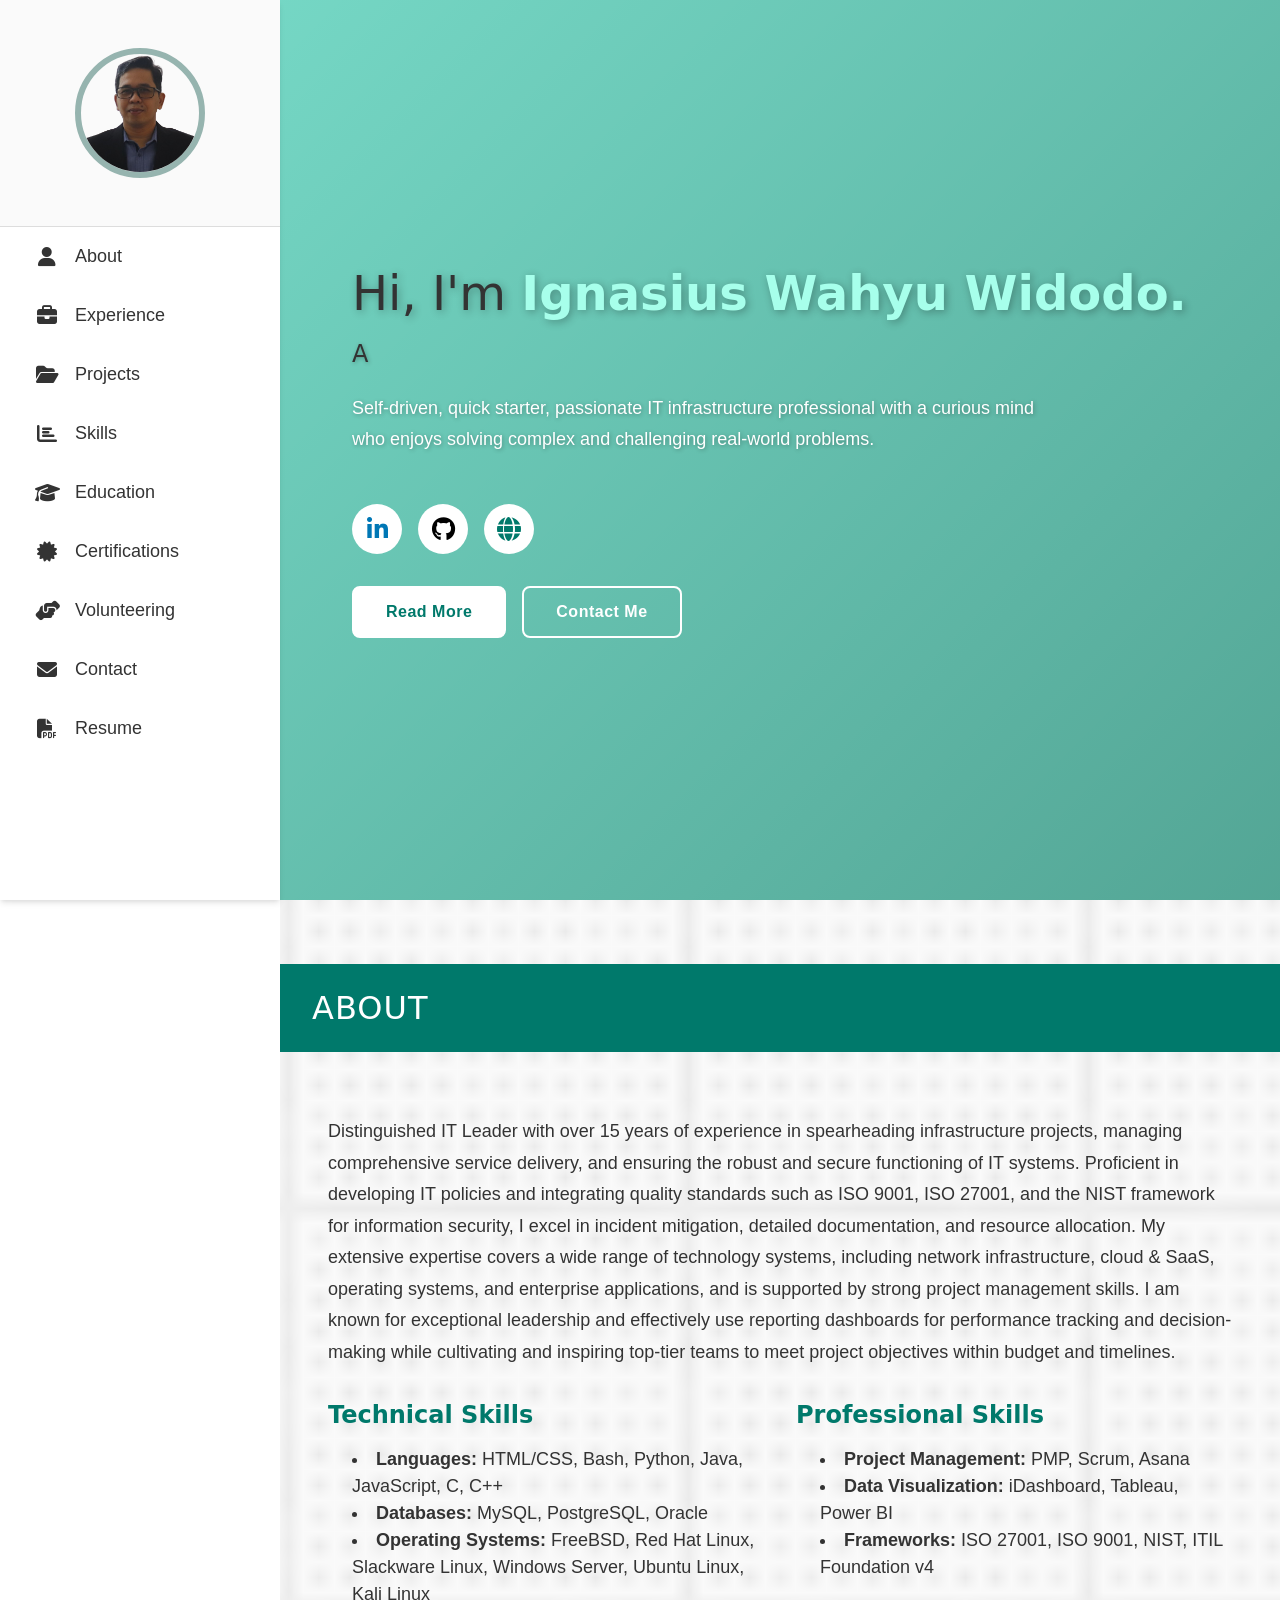
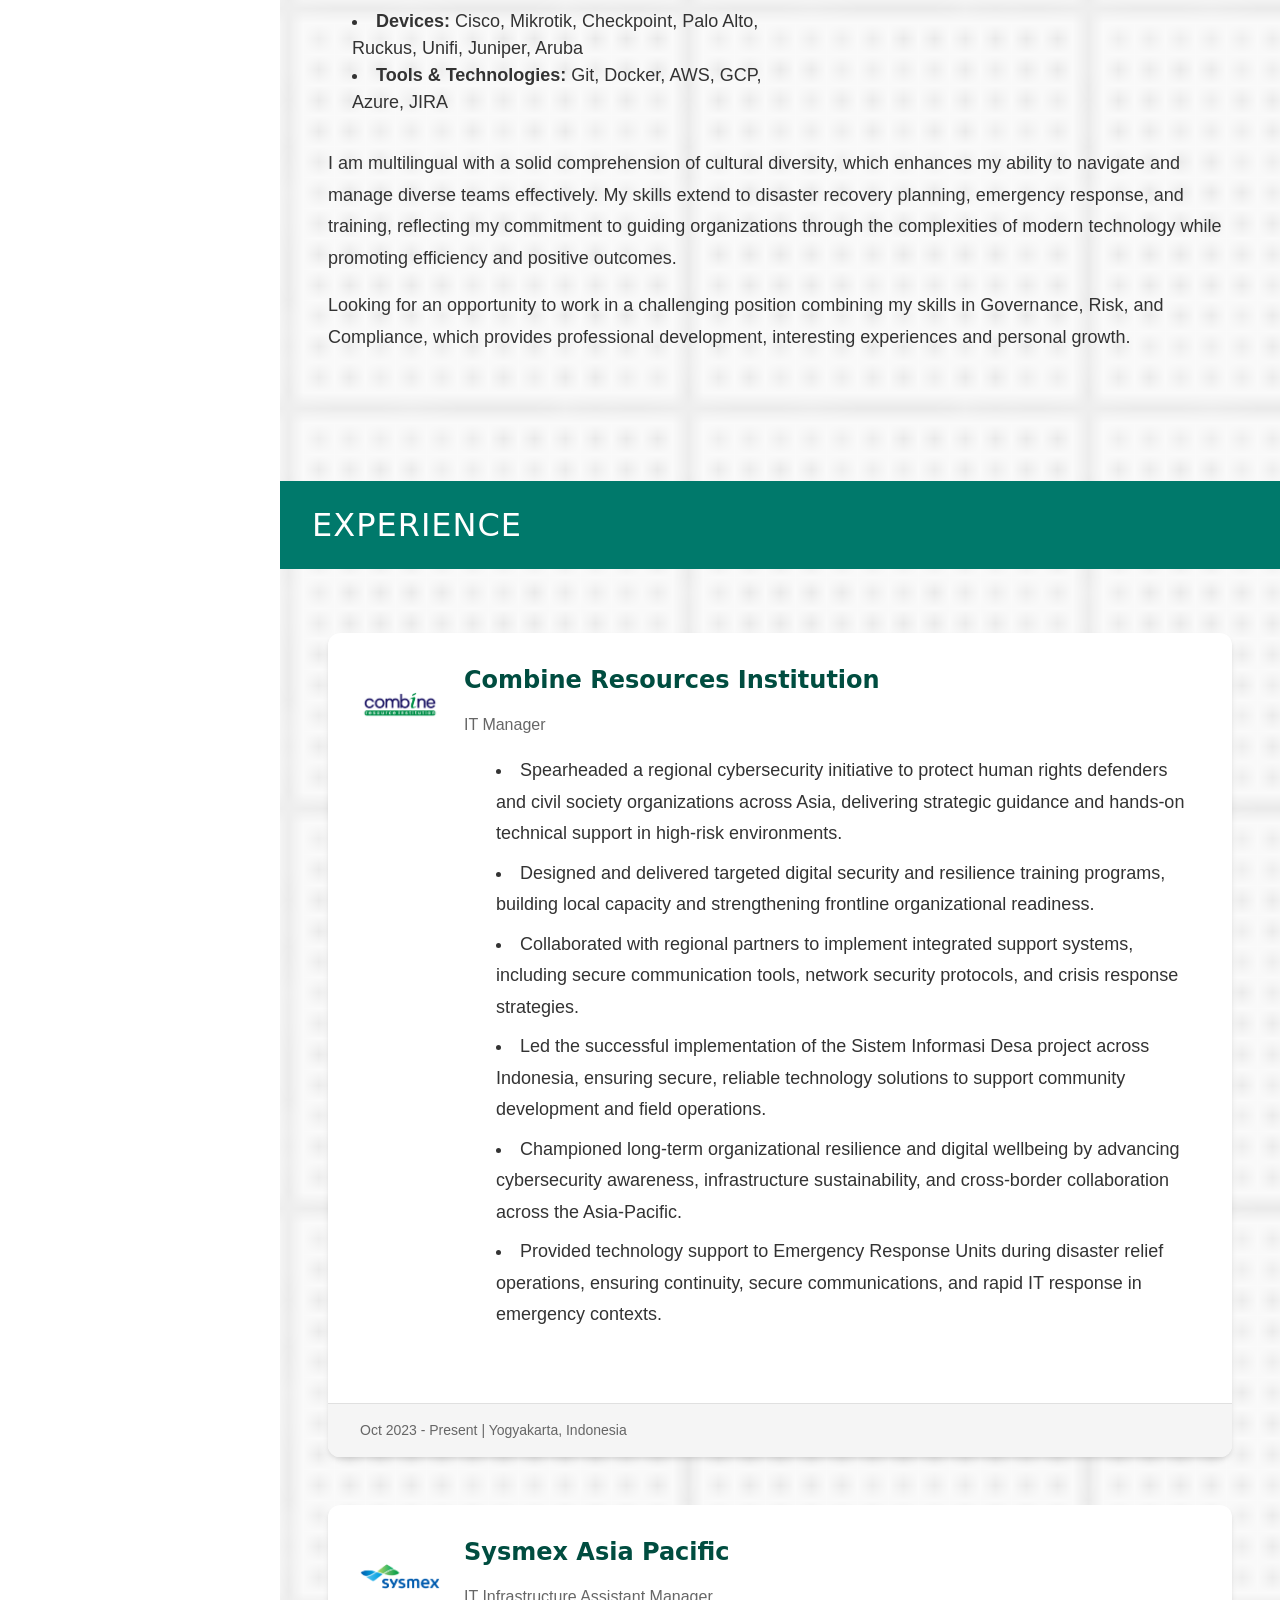
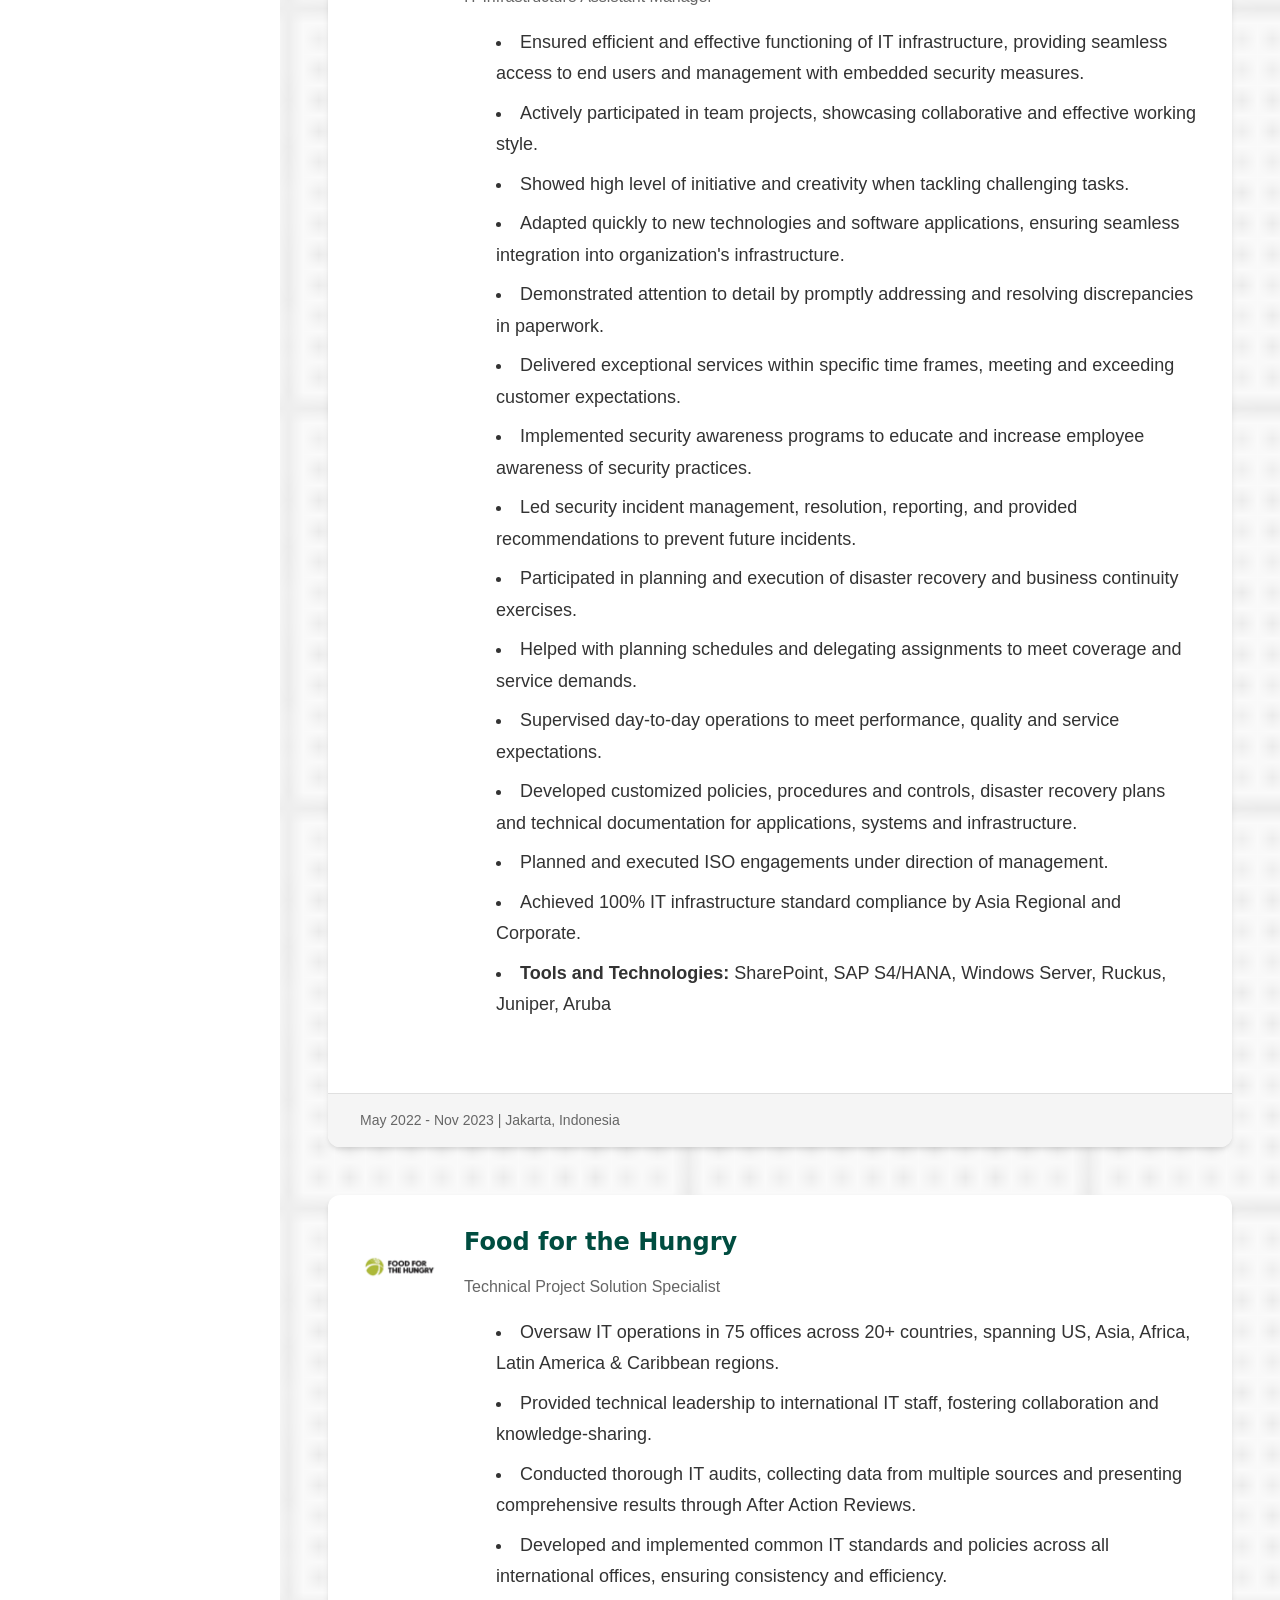
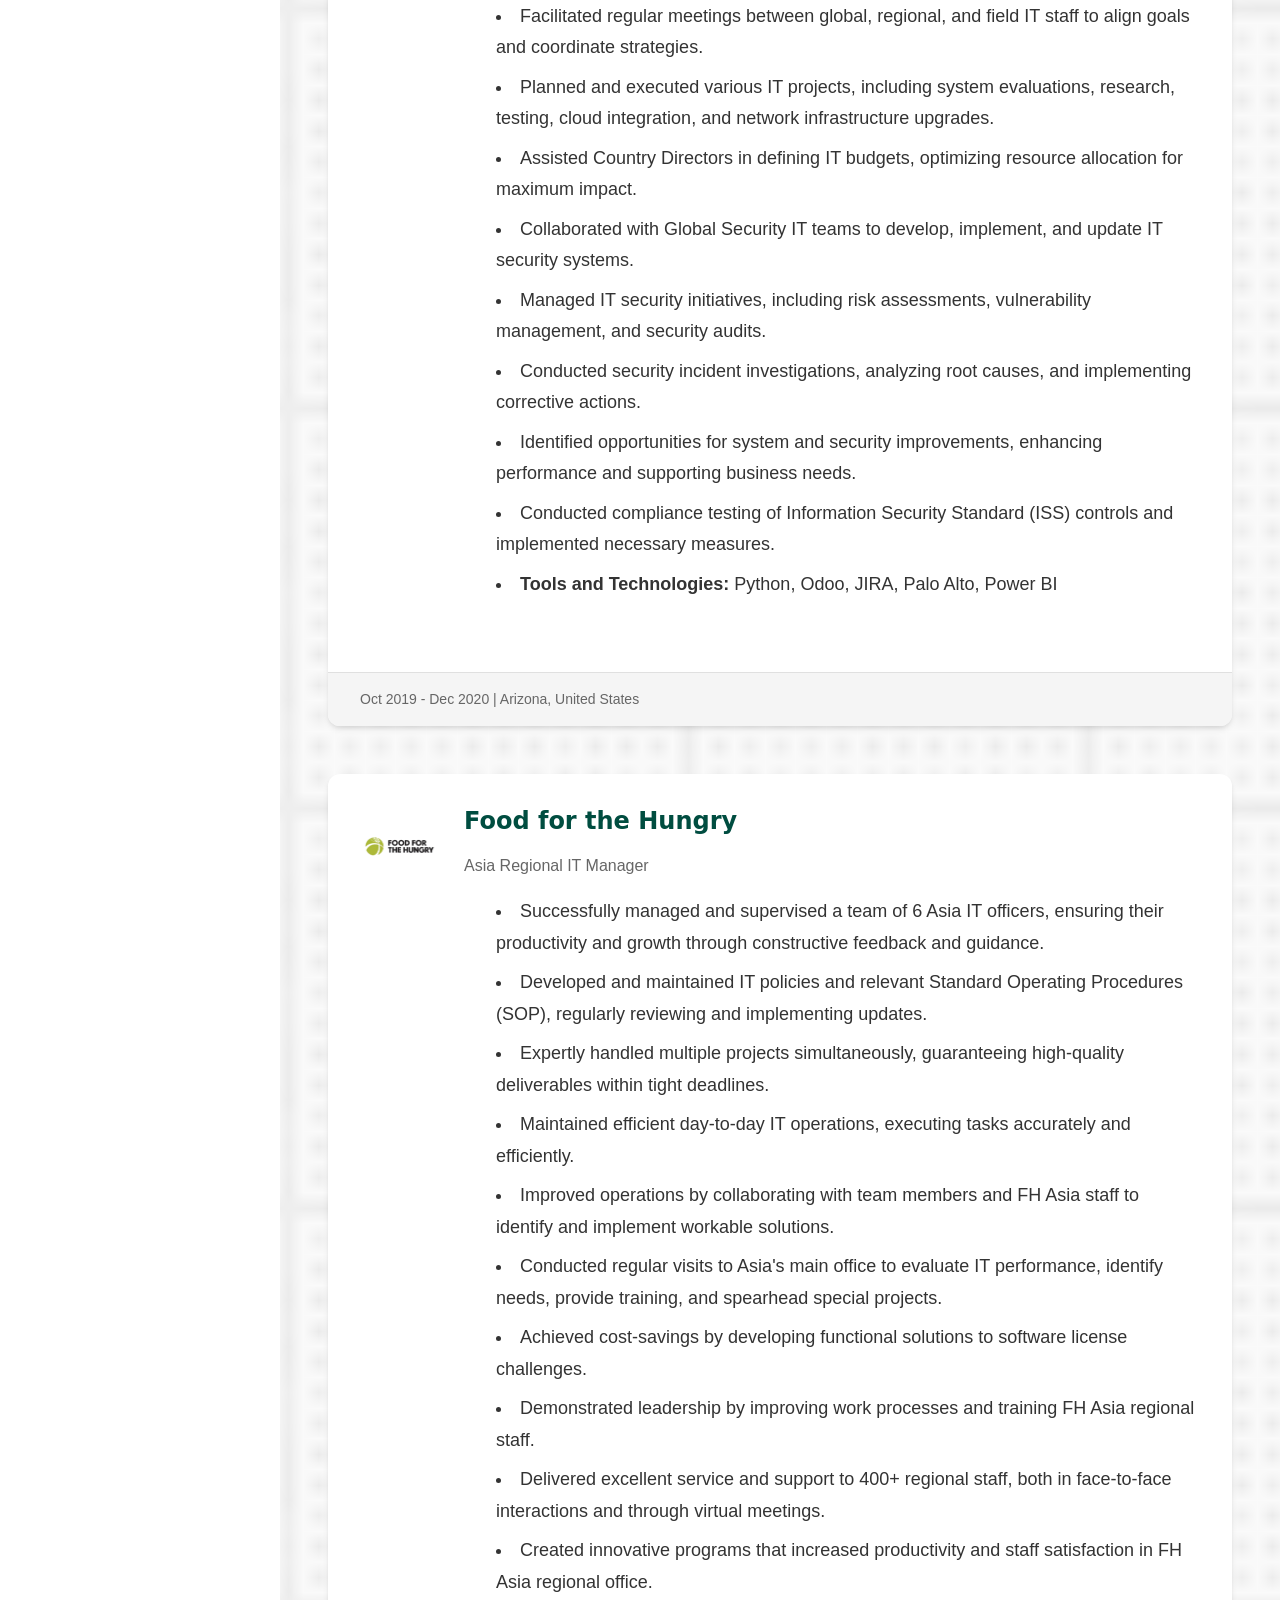
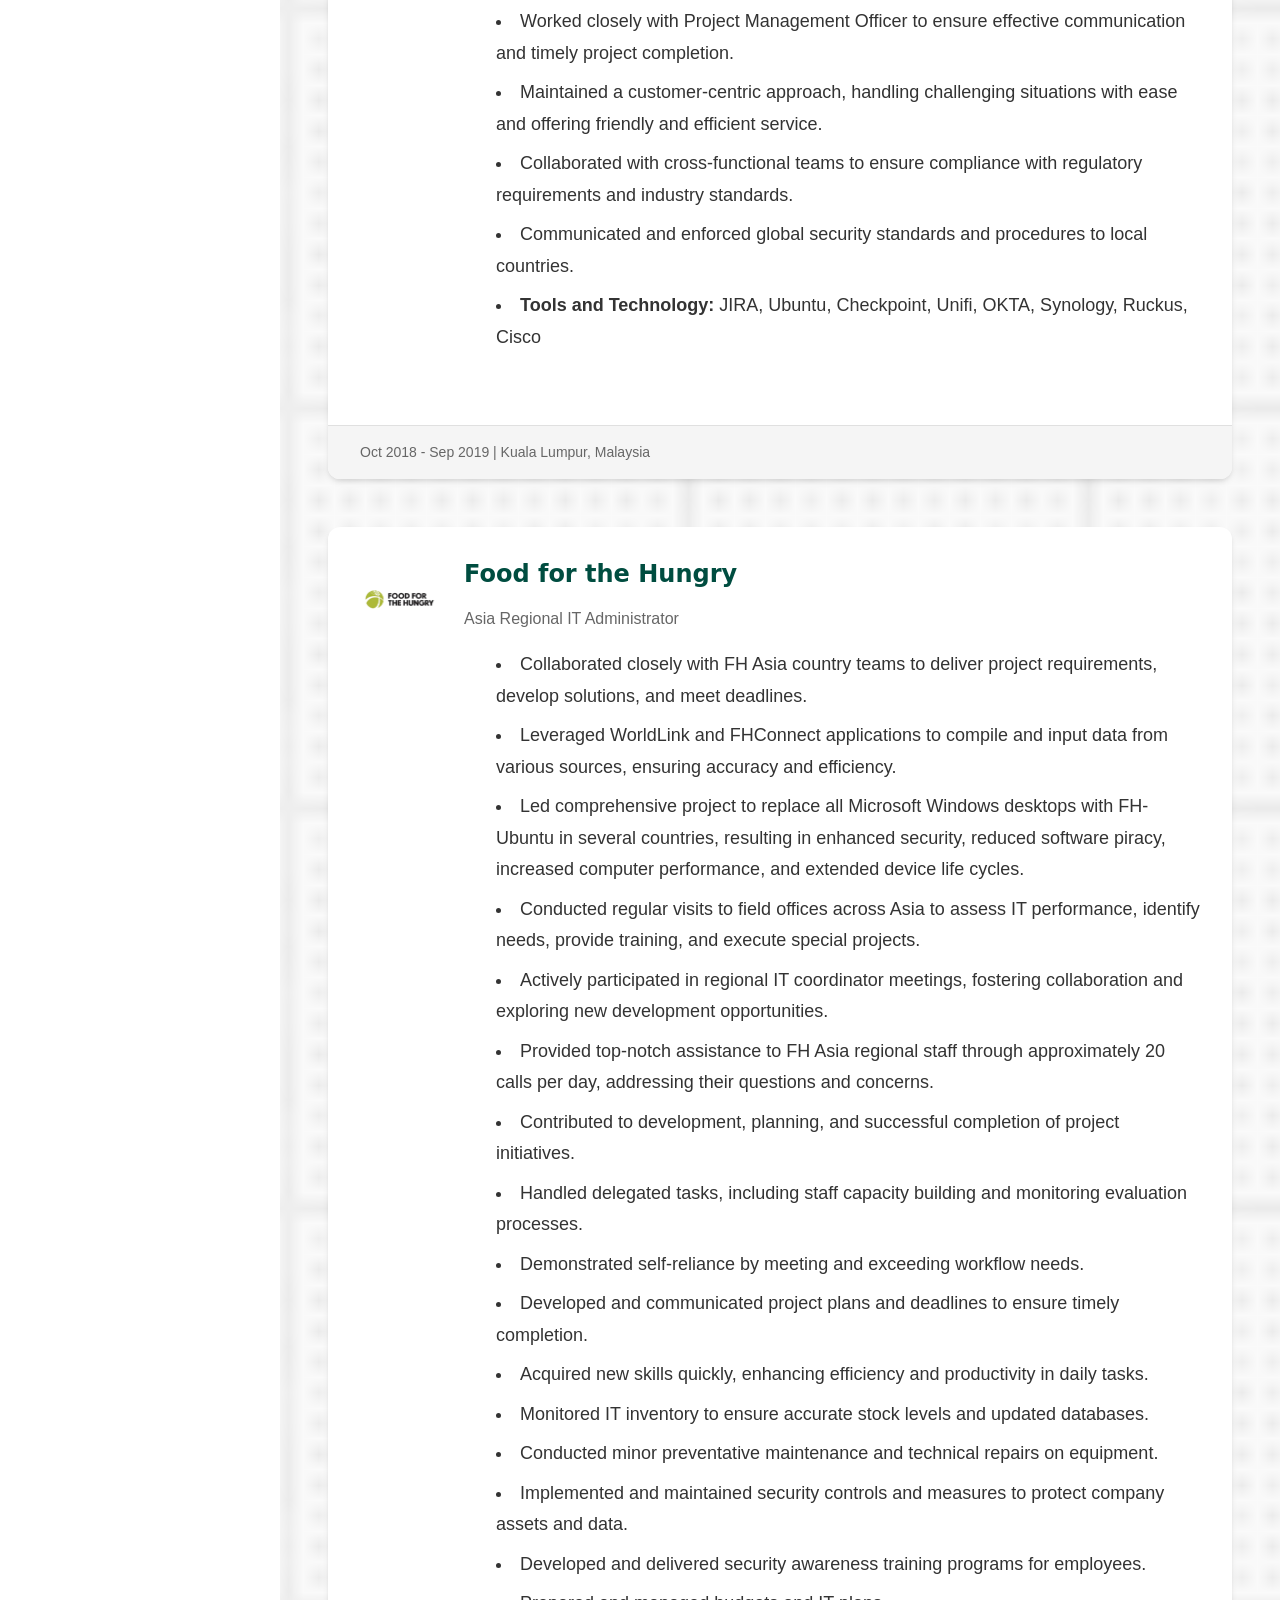
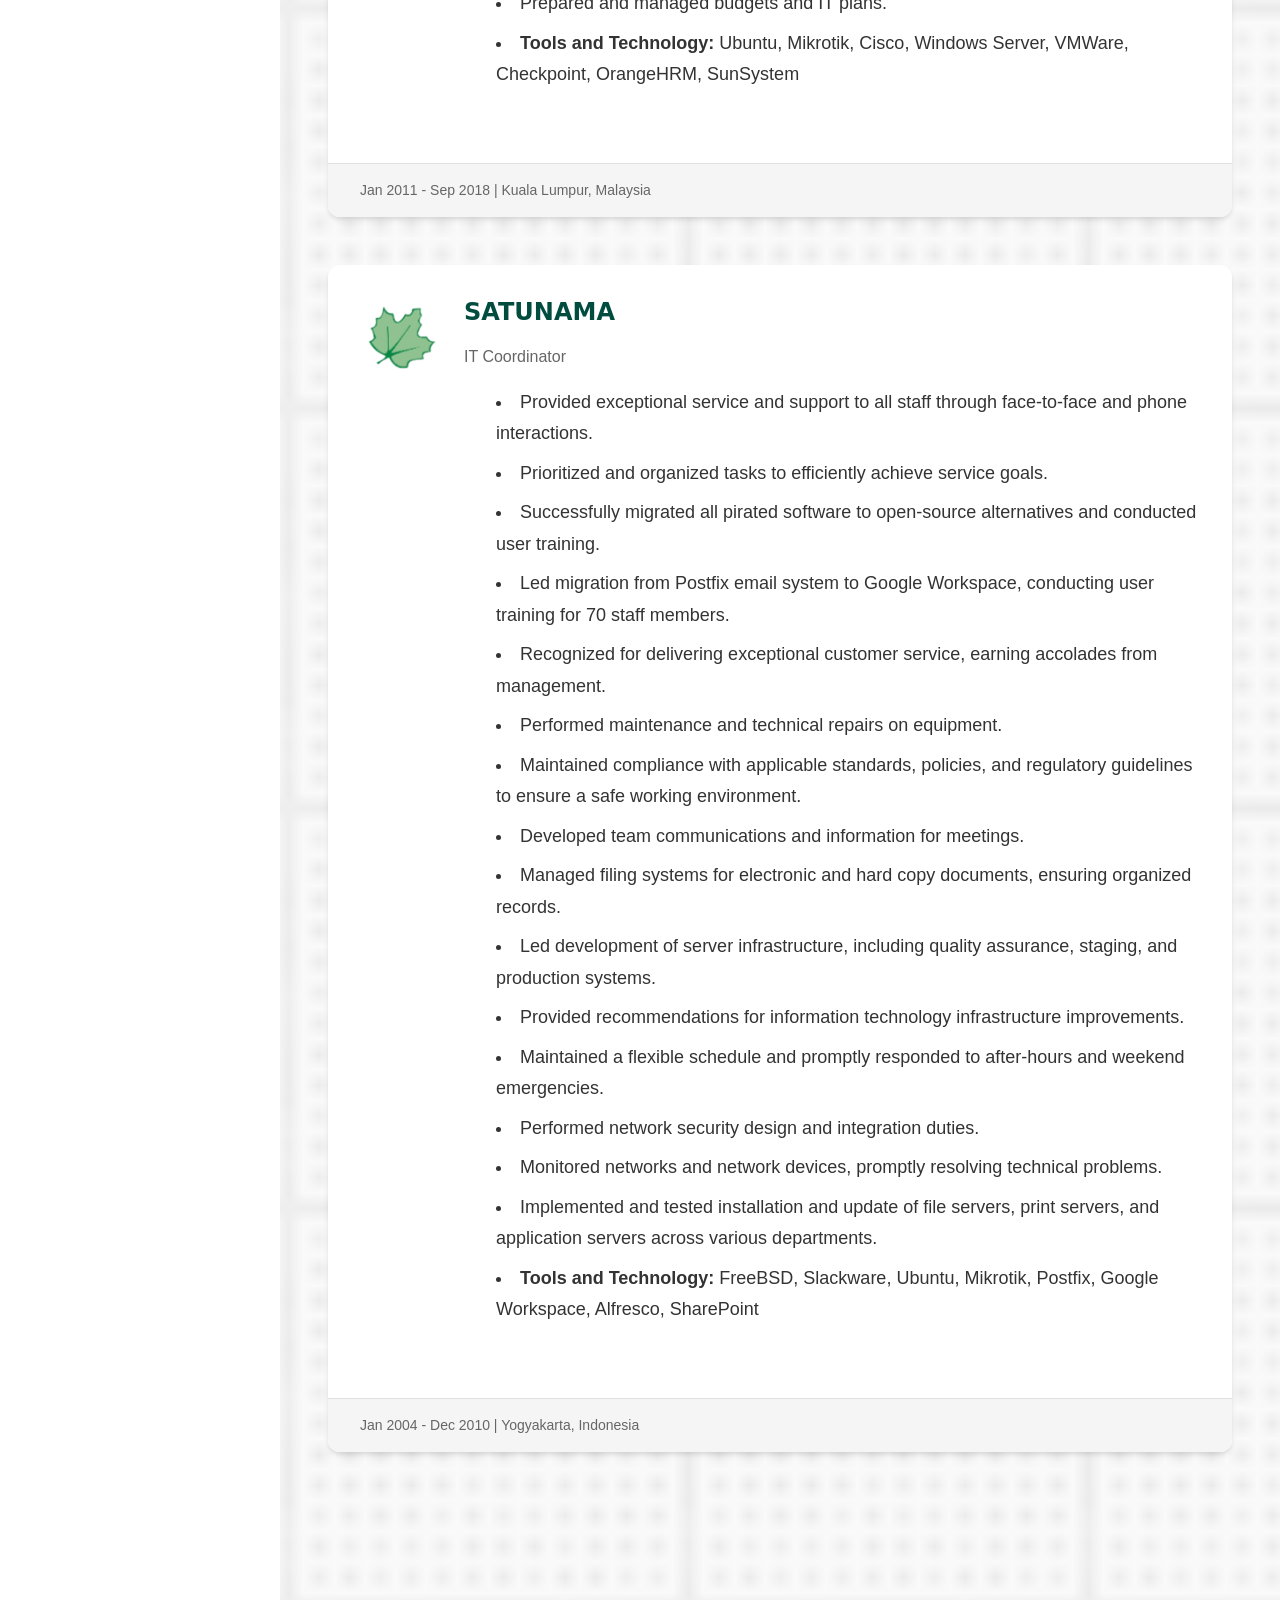
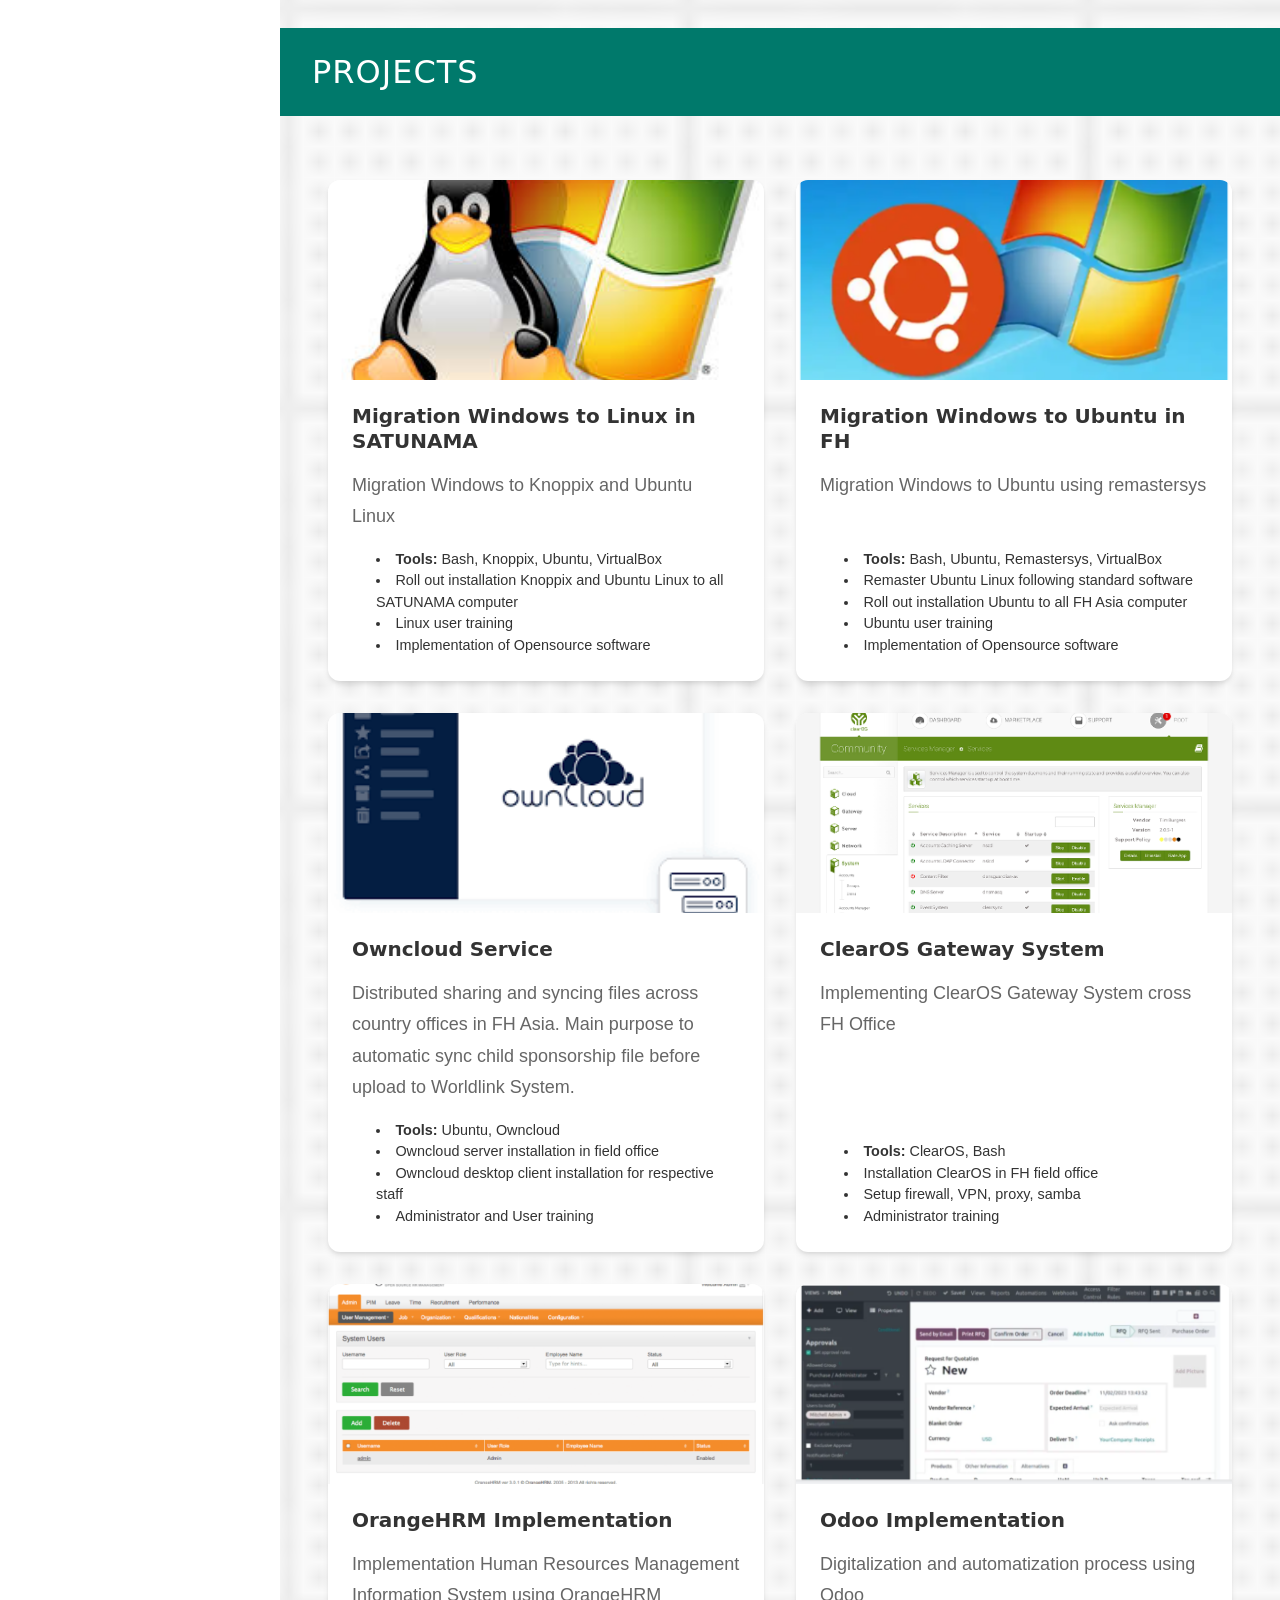
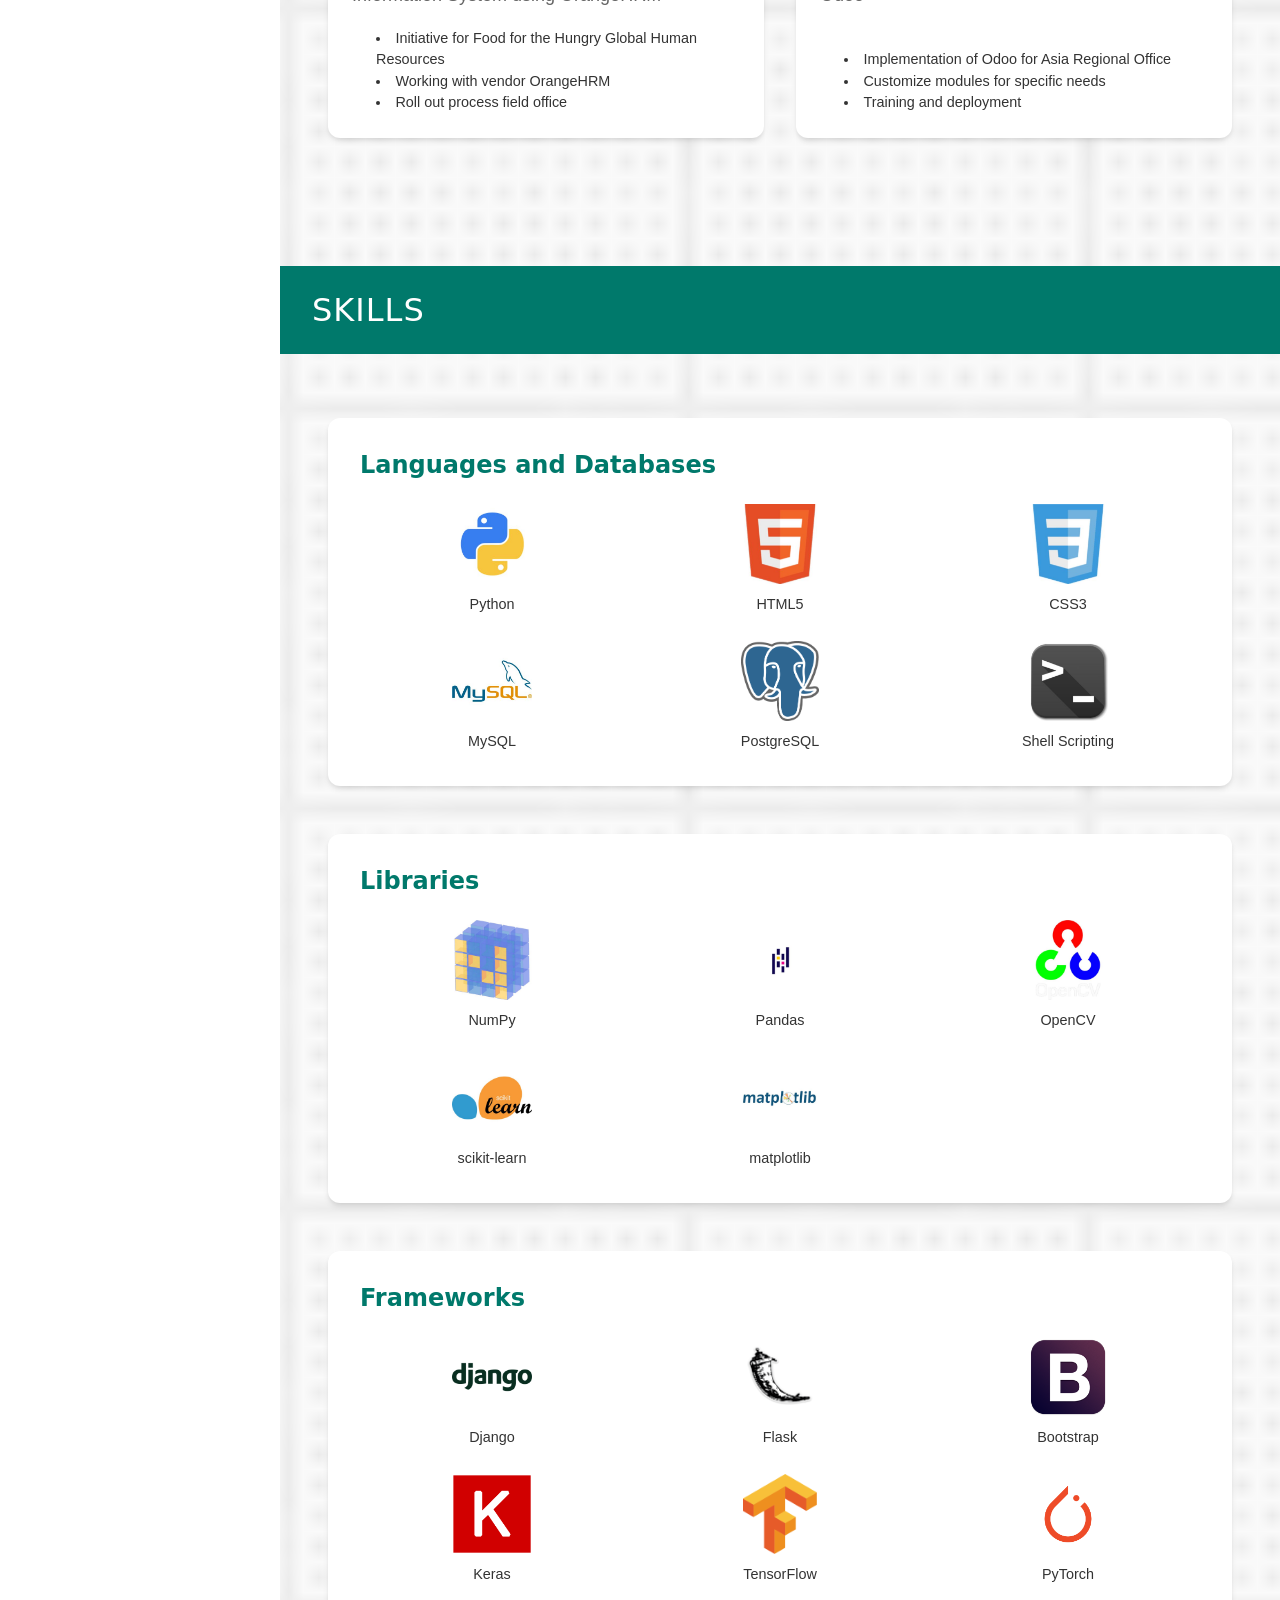
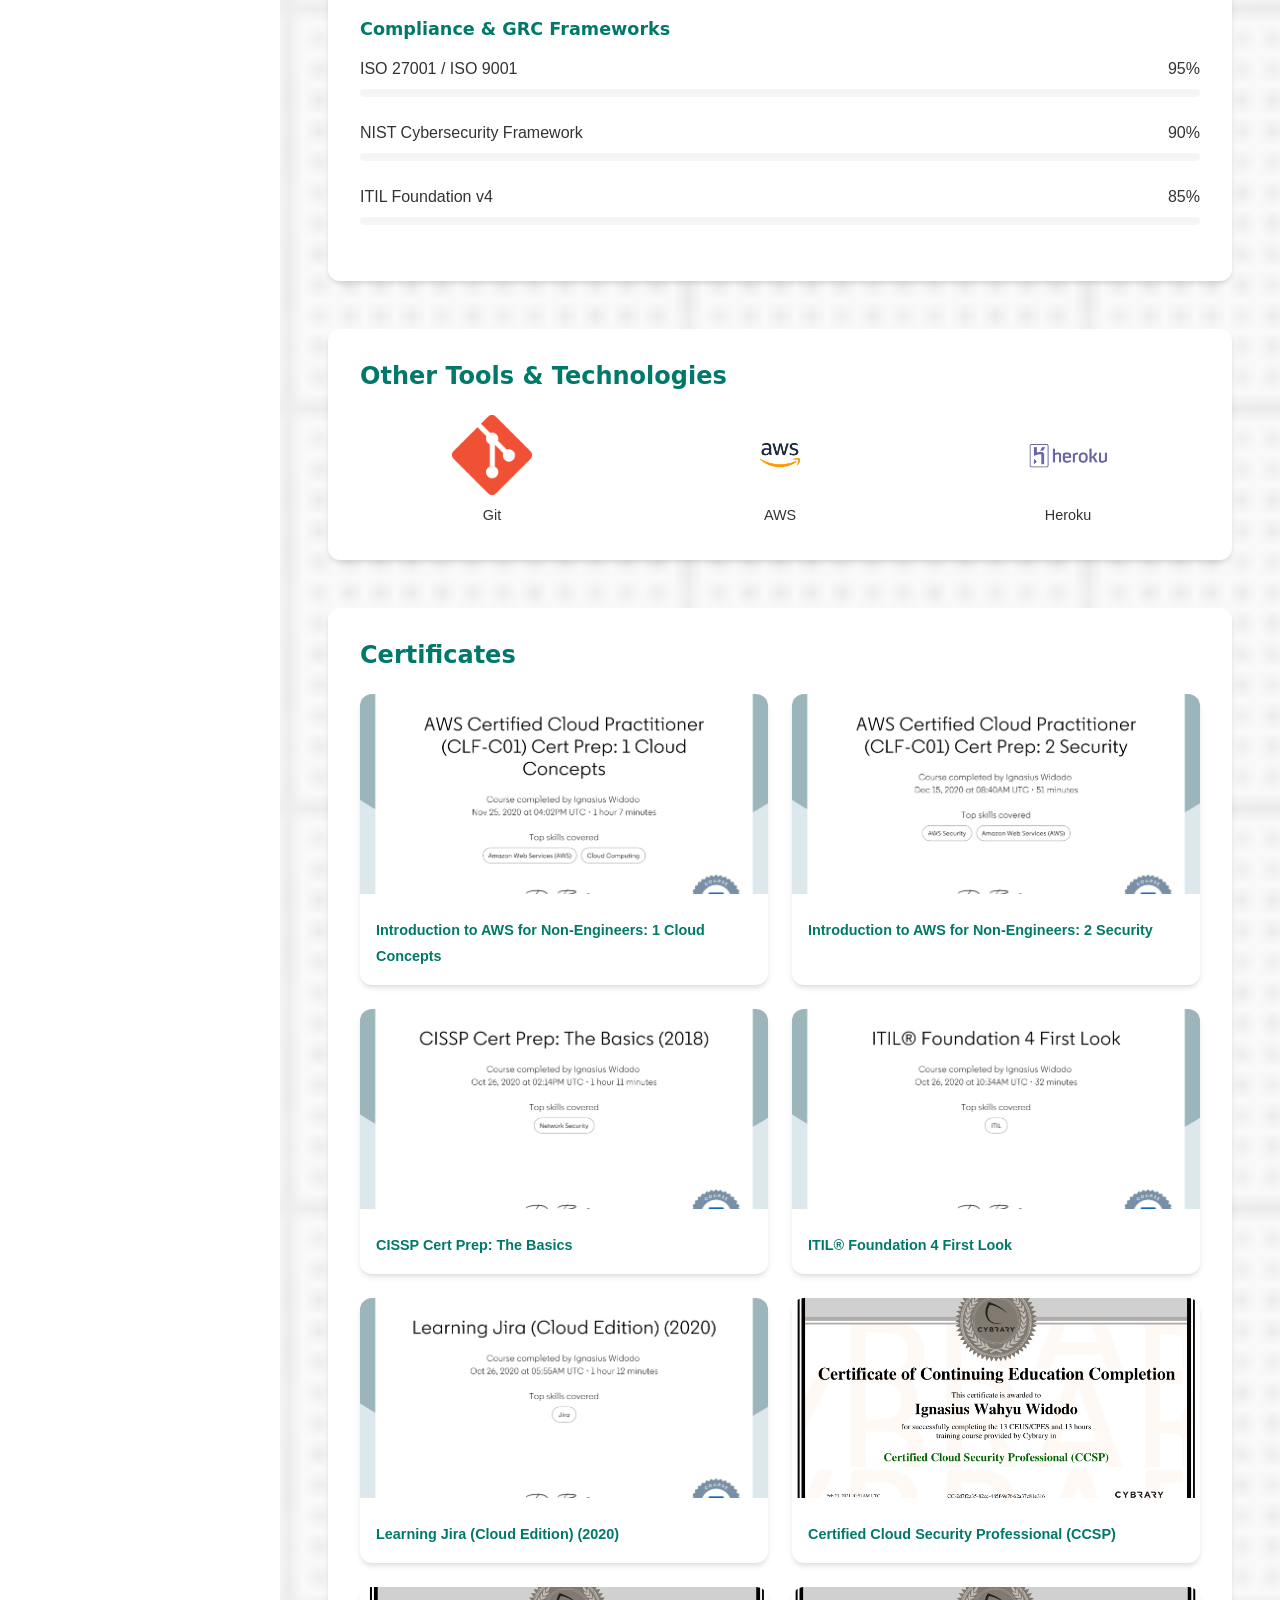
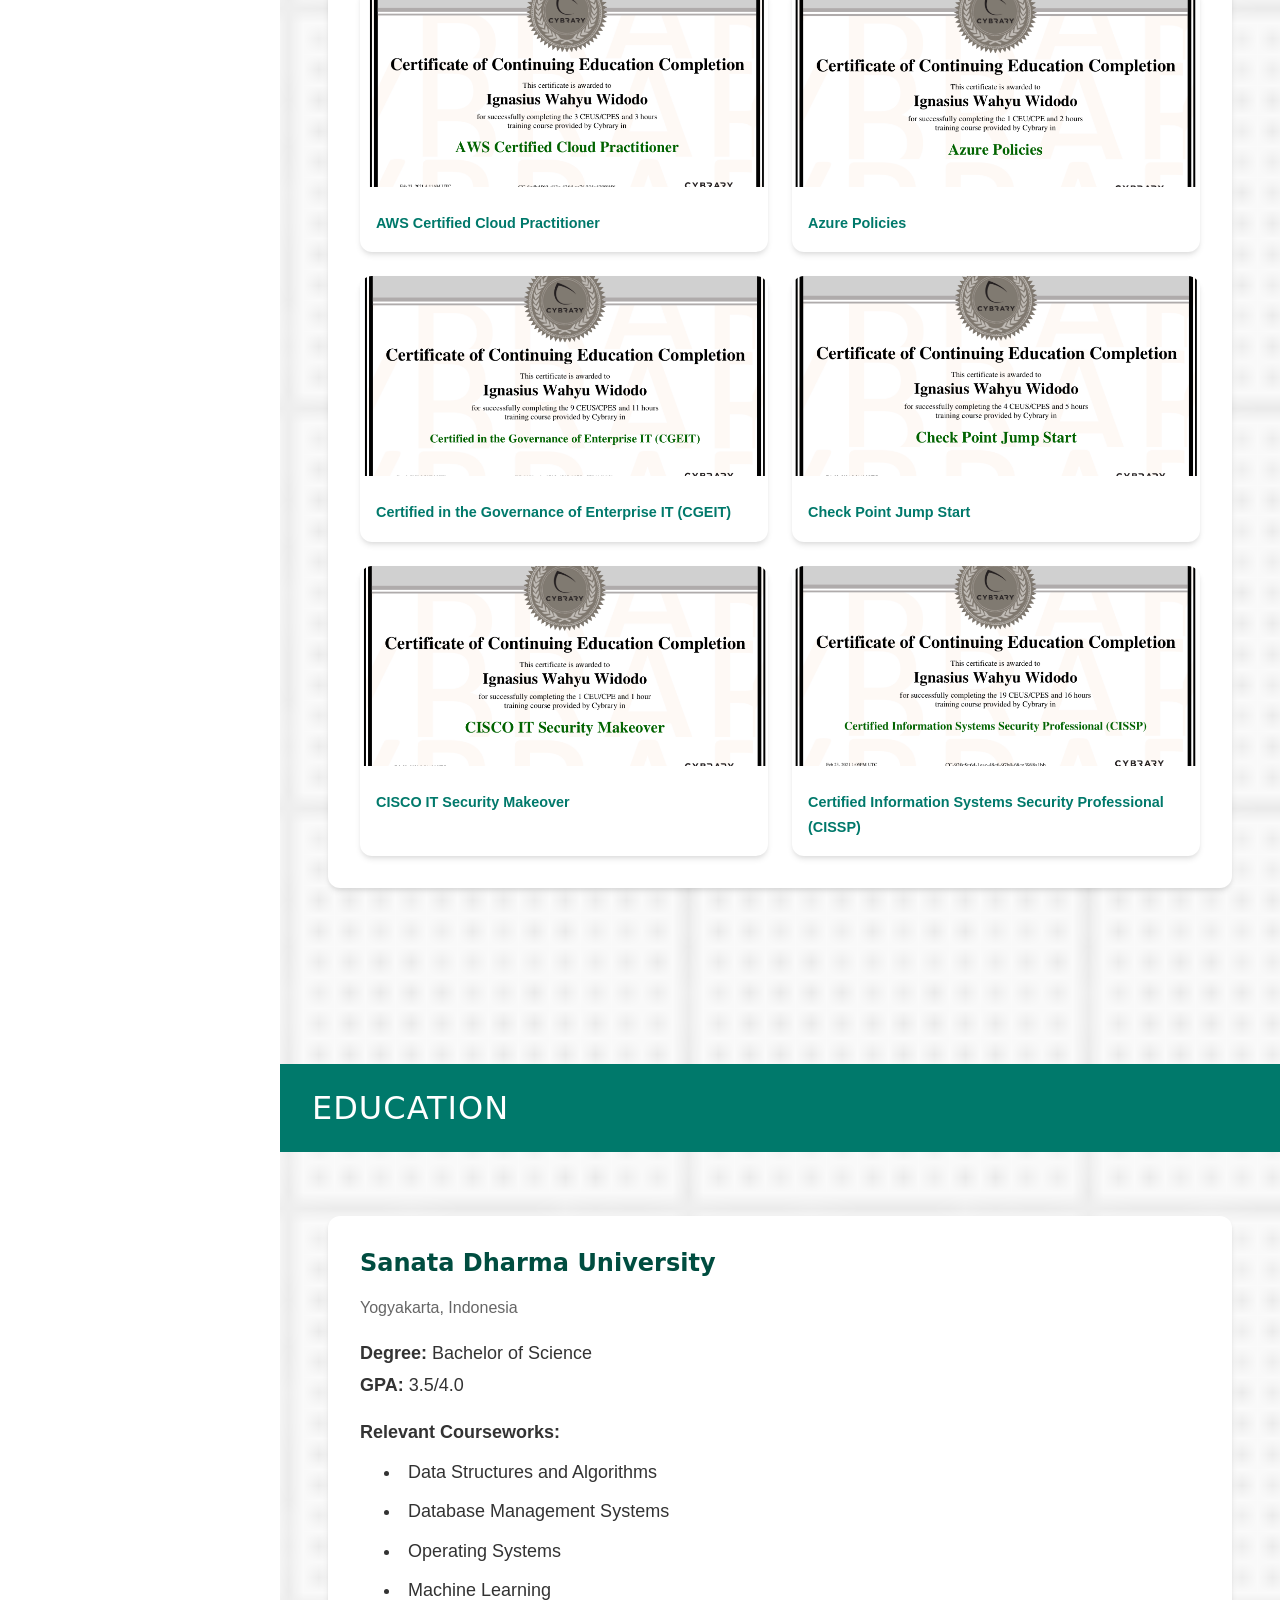
==== index.html @ 19fc17ac "feat: Add certifications nav link, website social icon, and update UNV logo - Add Certifications nav" ====
<!DOCTYPE html>
<html lang="en">
<head>
  <meta charset="UTF-8">
  <meta name="viewport" content="width=device-width, initial-scale=1.0">
  <meta http-equiv="X-UA-Compatible" content="IE=edge">

  <!-- Primary Meta Tags -->
  <title>Ignasius Wahyu Widodo | IT Infrastructure Leader & GRC Professional</title>
  <meta name="title" content="Ignasius Wahyu Widodo | IT Infrastructure Leader & GRC Professional">
  <meta name="description" content="Distinguished IT Leader with over 15 years of experience in IT infrastructure, Governance, Risk and Compliance, and cybersecurity.">
  <meta name="author" content="Ignasius Wahyu Widodo">
  <meta name="robots" content="index, follow">

  <!-- Open Graph / Facebook -->
  <meta property="og:type" content="website">
  <meta property="og:url" content="https://iwewe.github.io/">
  <meta property="og:title" content="Ignasius Wahyu Widodo | IT Infrastructure Leader & GRC Professional">
  <meta property="og:description" content="Distinguished IT Leader with over 15 years of experience in IT infrastructure, Governance, Risk and Compliance.">
  <meta property="og:image" content="https://iwewe.github.io/examples/preview.JPG">
  <meta property="og:site_name" content="Ignasius Wahyu Widodo">

  <!-- Twitter -->
  <meta name="twitter:card" content="summary">
  <meta name="twitter:url" content="https://twitter.com/iwewe">
  <meta name="twitter:title" content="Ignasius Wahyu Widodo | IT Infrastructure Leader">
  <meta name="twitter:description" content="Distinguished IT Leader with over 15 years of experience in IT infrastructure and GRC.">
  <meta name="twitter:site" content="@iwewe">

  <!-- Favicons -->
  <link rel="apple-touch-icon" sizes="180x180" href="/assets/img/favicon/apple-icon-180x180.png">
  <link rel="icon" type="image/png" sizes="32x32" href="/assets/img/favicon/favicon-32x32.png">
  <link rel="icon" type="image/png" sizes="16x16" href="/assets/img/favicon/favicon-16x16.png">
  <link rel="manifest" href="/assets/img/favicon/manifest.json">
  <meta name="theme-color" content="#00796b">

  <!-- Font Awesome 6 -->
  <link rel="stylesheet" href="https://cdnjs.cloudflare.com/ajax/libs/font-awesome/6.5.1/css/all.min.css" integrity="sha512-DTOQO9RWCH3ppGqcWaEA1BIZOC6xxalwEsw9c2QQeAIftl+Vegovlnee1c9QX4TctnWMn13TZye+giMm8e2LwA==" crossorigin="anonymous" referrerpolicy="no-referrer">

  <!-- Custom CSS -->
  <link rel="stylesheet" href="/assets/css/modern.css">

  <!-- Google Analytics -->
  <script async src="https://www.googletagmanager.com/gtag/js?id=UA-126939217-2"></script>
  <script>
    window.dataLayer = window.dataLayer || [];
    function gtag(){dataLayer.push(arguments);}
    gtag('js', new Date());
    gtag('config', 'UA-126939217-2');
  </script>

  <!-- Google Tag Manager -->
  <script>(function(w,d,s,l,i){w[l]=w[l]||[];w[l].push({'gtm.start':
  new Date().getTime(),event:'gtm.js'});var f=d.getElementsByTagName(s)[0],
  j=d.createElement(s),dl=l!='dataLayer'?'&l='+l:'';j.async=true;j.src=
  'https://www.googletagmanager.com/gtm.js?id='+i+dl;f.parentNode.insertBefore(j,f);
  })(window,document,'script','dataLayer','GTM-PGZH8HT');</script>
</head>

<body>
  <!-- Google Tag Manager (noscript) -->
  <noscript>
    <iframe src="https://www.googletagmanager.com/ns.html?id=GTM-PGZH8HT" height="0" width="0" style="display:none;visibility:hidden"></iframe>
  </noscript>

  <!-- Skip to main content for accessibility -->
  <a href="#main" class="skip-to-main">Skip to main content</a>

  <!-- Desktop Sidebar Navigation -->
  <nav class="nav-sidebar" aria-label="Main navigation">
    <ul class="nav-sidebar-list" role="list">
      <!-- Logo / Profile -->
      <li class="nav-logo">
        <a href="#intro" class="nav-logo-link" aria-label="Navigate to introduction">
          <img src="/assets/img/iwewe-head.png" alt="Ignasius Wahyu Widodo" class="profile-pic">
        </a>
      </li>

      <!-- Navigation Items -->
      <li class="nav-item">
        <a href="#about" class="nav-link">
          <i class="nav-icon fas fa-user" aria-hidden="true"></i>
          <span>About</span>
        </a>
      </li>
      <li class="nav-item">
        <a href="#experience" class="nav-link">
          <i class="nav-icon fas fa-briefcase" aria-hidden="true"></i>
          <span>Experience</span>
        </a>
      </li>
      <li class="nav-item">
        <a href="#projects" class="nav-link">
          <i class="nav-icon fas fa-folder-open" aria-hidden="true"></i>
          <span>Projects</span>
        </a>
      </li>
      <li class="nav-item">
        <a href="#skills" class="nav-link">
          <i class="nav-icon fas fa-chart-bar" aria-hidden="true"></i>
          <span>Skills</span>
        </a>
      </li>
      <li class="nav-item">
        <a href="#education" class="nav-link">
          <i class="nav-icon fas fa-graduation-cap" aria-hidden="true"></i>
          <span>Education</span>
        </a>
      </li>
      <li class="nav-item">
        <a href="#certifications" class="nav-link">
          <i class="nav-icon fas fa-certificate" aria-hidden="true"></i>
          <span>Certifications</span>
        </a>
      </li>
      <li class="nav-item">
        <a href="#volunteering" class="nav-link">
          <i class="nav-icon fas fa-hands-helping" aria-hidden="true"></i>
          <span>Volunteering</span>
        </a>
      </li>
      <li class="nav-item">
        <a href="#contact" class="nav-link">
          <i class="nav-icon fas fa-envelope" aria-hidden="true"></i>
          <span>Contact</span>
        </a>
      </li>
      <li class="nav-item">
        <a href="/assets/resume/IgnasiusWahyuWidodo-Resume.pdf" class="nav-link" target="_blank" rel="noopener">
          <i class="nav-icon fas fa-file-pdf" aria-hidden="true"></i>
          <span>Resume</span>
        </a>
      </li>
    </ul>
  </nav>

  <!-- Mobile Navigation -->
  <nav class="nav-mobile" aria-label="Mobile navigation">
    <button class="mobile-menu-toggle" aria-label="Toggle navigation menu" aria-expanded="false">
      <i class="fas fa-bars"></i>
    </button>
    <div class="name-title">
      <a href="#intro">Ignasius Wahyu Widodo</a>
      <span>Resume</span>
    </div>
  </nav>

  <!-- Mobile Sidebar -->
  <aside class="nav-mobile-sidebar" aria-label="Mobile navigation menu">
    <ul class="nav-sidebar-list" role="list">
      <li class="nav-item">
        <a href="#about" class="nav-link">
          <i class="nav-icon fas fa-user" aria-hidden="true"></i>
          <span>About</span>
        </a>
      </li>
      <li class="nav-item">
        <a href="#experience" class="nav-link">
          <i class="nav-icon fas fa-briefcase" aria-hidden="true"></i>
          <span>Experience</span>
        </a>
      </li>
      <li class="nav-item">
        <a href="#projects" class="nav-link">
          <i class="nav-icon fas fa-folder-open" aria-hidden="true"></i>
          <span>Projects</span>
        </a>
      </li>
      <li class="nav-item">
        <a href="#skills" class="nav-link">
          <i class="nav-icon fas fa-chart-bar" aria-hidden="true"></i>
          <span>Skills</span>
        </a>
      </li>
      <li class="nav-item">
        <a href="#education" class="nav-link">
          <i class="nav-icon fas fa-graduation-cap" aria-hidden="true"></i>
          <span>Education</span>
        </a>
      </li>
      <li class="nav-item">
        <a href="#certifications" class="nav-link">
          <i class="nav-icon fas fa-certificate" aria-hidden="true"></i>
          <span>Certifications</span>
        </a>
      </li>
      <li class="nav-item">
        <a href="#volunteering" class="nav-link">
          <i class="nav-icon fas fa-hands-helping" aria-hidden="true"></i>
          <span>Volunteering</span>
        </a>
      </li>
      <li class="nav-item">
        <a href="#contact" class="nav-link">
          <i class="nav-icon fas fa-envelope" aria-hidden="true"></i>
          <span>Contact</span>
        </a>
      </li>
      <li class="nav-item">
        <a href="/assets/resume/IgnasiusWahyuWidodo-Resume.pdf" class="nav-link" target="_blank" rel="noopener">
          <i class="nav-icon fas fa-file-pdf" aria-hidden="true"></i>
          <span>Resume</span>
        </a>
      </li>
    </ul>
  </aside>

  <!-- Mobile Overlay -->
  <div class="nav-mobile-overlay"></div>

  <!-- Main Content -->
  <main id="main">

    <!-- Hero Section -->
    <section id="intro" class="section full-height">
      <div class="hero-overlay"></div>
      <div class="container">
        <div class="hero-content">
          <h1 class="hero-title">
            Hi, I'm <span class="highlight">Ignasius Wahyu Widodo.</span>
          </h1>
          <h2 class="hero-subtitle">
            A <span class="typing"></span>
          </h2>
          <p class="hero-description">
            Self-driven, quick starter, passionate IT infrastructure professional with a curious mind who enjoys solving complex and challenging real-world problems.
          </p>

          <!-- Social Links -->
          <div class="social-links">
            <a href="https://linkedin.com/in/iwewe" target="_blank" rel="noopener noreferrer" class="icon-btn linkedin" aria-label="LinkedIn Profile">
              <i class="fab fa-linkedin-in"></i>
            </a>
            <a href="https://github.com/iwewe" target="_blank" rel="noopener noreferrer" class="icon-btn github" aria-label="GitHub Profile">
              <i class="fab fa-github"></i>
            </a>
            <a href="https://www.iww.my.id" target="_blank" rel="noopener noreferrer" class="icon-btn website" aria-label="Personal Website">
              <i class="fas fa-globe"></i>
            </a>
          </div>

          <!-- CTA Buttons -->
          <div class="btn-group">
            <a href="#about" class="btn btn-primary">Read More</a>
            <a href="#contact" class="btn btn-outline">Contact Me</a>
          </div>
        </div>
      </div>
    </section>

    <!-- About Section -->
    <section id="about" class="section">
      <h3 class="page-title">About</h3>
      <div class="container">
        <p>
          Distinguished IT Leader with over 15 years of experience in spearheading infrastructure projects, managing comprehensive service delivery, and ensuring the robust and secure functioning of IT systems. Proficient in developing IT policies and integrating quality standards such as ISO 9001, ISO 27001, and the NIST framework for information security, I excel in incident mitigation, detailed documentation, and resource allocation. My extensive expertise covers a wide range of technology systems, including network infrastructure, cloud & SaaS, operating systems, and enterprise applications, and is supported by strong project management skills. I am known for exceptional leadership and effectively use reporting dashboards for performance tracking and decision-making while cultivating and inspiring top-tier teams to meet project objectives within budget and timelines.
        </p>

        <div class="grid grid-cols-2" style="margin-top: 2rem;">
          <div>
            <h4 style="margin-bottom: 1rem; color: var(--color-primary);">Technical Skills</h4>
            <ul style="list-style-type: disc; padding-left: 1.5rem;">
              <li><strong>Languages:</strong> HTML/CSS, Bash, Python, Java, JavaScript, C, C++</li>
              <li><strong>Databases:</strong> MySQL, PostgreSQL, Oracle</li>
              <li><strong>Operating Systems:</strong> FreeBSD, Red Hat Linux, Slackware Linux, Windows Server, Ubuntu Linux, Kali Linux</li>
              <li><strong>Devices:</strong> Cisco, Mikrotik, Checkpoint, Palo Alto, Ruckus, Unifi, Juniper, Aruba</li>
              <li><strong>Tools & Technologies:</strong> Git, Docker, AWS, GCP, Azure, JIRA</li>
            </ul>
          </div>
          <div>
            <h4 style="margin-bottom: 1rem; color: var(--color-primary);">Professional Skills</h4>
            <ul style="list-style-type: disc; padding-left: 1.5rem;">
              <li><strong>Project Management:</strong> PMP, Scrum, Asana</li>
              <li><strong>Data Visualization:</strong> iDashboard, Tableau, Power BI</li>
              <li><strong>Frameworks:</strong> ISO 27001, ISO 9001, NIST, ITIL Foundation v4</li>
            </ul>
          </div>
        </div>

        <p style="margin-top: 2rem;">
          I am multilingual with a solid comprehension of cultural diversity, which enhances my ability to navigate and manage diverse teams effectively. My skills extend to disaster recovery planning, emergency response, and training, reflecting my commitment to guiding organizations through the complexities of modern technology while promoting efficiency and positive outcomes.
        </p>

        <p style="margin-top: 1rem;">
          Looking for an opportunity to work in a challenging position combining my skills in Governance, Risk, and Compliance, which provides professional development, interesting experiences and personal growth.
        </p>
      </div>
    </section>

    <!-- Experience Section -->
    <section id="experience" class="section">
      <h3 class="page-title">Experience</h3>
      <div class="container">

        <!-- Experience 1: Combine Resources Institution (Current) -->
        <article class="card">
          <div class="card-content">
            <div class="card-with-logo">
              <img src="/assets/img/logo-cri.png" alt="Combine Resources Institution logo" class="card-logo">
              <div class="card-body">
                <h4 class="card-title">
                  <a href="#" class="hoverline">Combine Resources Institution</a>
                </h4>
                <p class="card-subtitle">IT Manager</p>
                <ul>
                  <li>Spearheaded a regional cybersecurity initiative to protect human rights defenders and civil society organizations across Asia, delivering strategic guidance and hands-on technical support in high-risk environments.</li>
                  <li>Designed and delivered targeted digital security and resilience training programs, building local capacity and strengthening frontline organizational readiness.</li>
                  <li>Collaborated with regional partners to implement integrated support systems, including secure communication tools, network security protocols, and crisis response strategies.</li>
                  <li>Led the successful implementation of the Sistem Informasi Desa project across Indonesia, ensuring secure, reliable technology solutions to support community development and field operations.</li>
                  <li>Championed long-term organizational resilience and digital wellbeing by advancing cybersecurity awareness, infrastructure sustainability, and cross-border collaboration across the Asia-Pacific.</li>
                  <li>Provided technology support to Emergency Response Units during disaster relief operations, ensuring continuity, secure communications, and rapid IT response in emergency contexts.</li>
                </ul>
              </div>
            </div>
          </div>
          <div class="card-action">
            <span>Oct 2023 - Present | Yogyakarta, Indonesia</span>
          </div>
        </article>

        <!-- Experience 2: Sysmex -->
        <article class="card">
          <div class="card-content">
            <div class="card-with-logo">
              <img src="/assets/img/sysmex.png" alt="Sysmex logo" class="card-logo">
              <div class="card-body">
                <h4 class="card-title">
                  <a href="https://www.sysmex.com/" target="_blank" rel="noopener" class="hoverline">Sysmex Asia Pacific</a>
                </h4>
                <p class="card-subtitle">IT Infrastructure Assistant Manager</p>
                <ul>
                  <li>Ensured efficient and effective functioning of IT infrastructure, providing seamless access to end users and management with embedded security measures.</li>
                  <li>Actively participated in team projects, showcasing collaborative and effective working style.</li>
                  <li>Showed high level of initiative and creativity when tackling challenging tasks.</li>
                  <li>Adapted quickly to new technologies and software applications, ensuring seamless integration into organization's infrastructure.</li>
                  <li>Demonstrated attention to detail by promptly addressing and resolving discrepancies in paperwork.</li>
                  <li>Delivered exceptional services within specific time frames, meeting and exceeding customer expectations.</li>
                  <li>Implemented security awareness programs to educate and increase employee awareness of security practices.</li>
                  <li>Led security incident management, resolution, reporting, and provided recommendations to prevent future incidents.</li>
                  <li>Participated in planning and execution of disaster recovery and business continuity exercises.</li>
                  <li>Helped with planning schedules and delegating assignments to meet coverage and service demands.</li>
                  <li>Supervised day-to-day operations to meet performance, quality and service expectations.</li>
                  <li>Developed customized policies, procedures and controls, disaster recovery plans and technical documentation for applications, systems and infrastructure.</li>
                  <li>Planned and executed ISO engagements under direction of management.</li>
                  <li>Achieved 100% IT infrastructure standard compliance by Asia Regional and Corporate.</li>
                  <li><strong>Tools and Technologies:</strong> SharePoint, SAP S4/HANA, Windows Server, Ruckus, Juniper, Aruba</li>
                </ul>
              </div>
            </div>
          </div>
          <div class="card-action">
            <span>May 2022 - Nov 2023 | Jakarta, Indonesia</span>
          </div>
        </article>

        <!-- Experience 2: Food for the Hungry - Technical Project Solution Specialist -->
        <article class="card">
          <div class="card-content">
            <div class="card-with-logo">
              <img src="/assets/img/fh.png" alt="Food for the Hungry logo" class="card-logo">
              <div class="card-body">
                <h4 class="card-title">
                  <a href="https://www.fh.org" target="_blank" rel="noopener" class="hoverline">Food for the Hungry</a>
                </h4>
                <p class="card-subtitle">Technical Project Solution Specialist</p>
                <ul>
                  <li>Oversaw IT operations in 75 offices across 20+ countries, spanning US, Asia, Africa, Latin America & Caribbean regions.</li>
                  <li>Provided technical leadership to international IT staff, fostering collaboration and knowledge-sharing.</li>
                  <li>Conducted thorough IT audits, collecting data from multiple sources and presenting comprehensive results through After Action Reviews.</li>
                  <li>Developed and implemented common IT standards and policies across all international offices, ensuring consistency and efficiency.</li>
                  <li>Facilitated regular meetings between global, regional, and field IT staff to align goals and coordinate strategies.</li>
                  <li>Planned and executed various IT projects, including system evaluations, research, testing, cloud integration, and network infrastructure upgrades.</li>
                  <li>Assisted Country Directors in defining IT budgets, optimizing resource allocation for maximum impact.</li>
                  <li>Collaborated with Global Security IT teams to develop, implement, and update IT security systems.</li>
                  <li>Managed IT security initiatives, including risk assessments, vulnerability management, and security audits.</li>
                  <li>Conducted security incident investigations, analyzing root causes, and implementing corrective actions.</li>
                  <li>Identified opportunities for system and security improvements, enhancing performance and supporting business needs.</li>
                  <li>Conducted compliance testing of Information Security Standard (ISS) controls and implemented necessary measures.</li>
                  <li><strong>Tools and Technologies:</strong> Python, Odoo, JIRA, Palo Alto, Power BI</li>
                </ul>
              </div>
            </div>
          </div>
          <div class="card-action">
            <span>Oct 2019 - Dec 2020 | Arizona, United States</span>
          </div>
        </article>

        <!-- Experience 3: Food for the Hungry - Asia Regional IT Manager -->
        <article class="card">
          <div class="card-content">
            <div class="card-with-logo">
              <img src="/assets/img/fh.png" alt="Food for the Hungry logo" class="card-logo">
              <div class="card-body">
                <h4 class="card-title">
                  <a href="https://www.fh.org" target="_blank" rel="noopener" class="hoverline">Food for the Hungry</a>
                </h4>
                <p class="card-subtitle">Asia Regional IT Manager</p>
                <ul>
                  <li>Successfully managed and supervised a team of 6 Asia IT officers, ensuring their productivity and growth through constructive feedback and guidance.</li>
                  <li>Developed and maintained IT policies and relevant Standard Operating Procedures (SOP), regularly reviewing and implementing updates.</li>
                  <li>Expertly handled multiple projects simultaneously, guaranteeing high-quality deliverables within tight deadlines.</li>
                  <li>Maintained efficient day-to-day IT operations, executing tasks accurately and efficiently.</li>
                  <li>Improved operations by collaborating with team members and FH Asia staff to identify and implement workable solutions.</li>
                  <li>Conducted regular visits to Asia's main office to evaluate IT performance, identify needs, provide training, and spearhead special projects.</li>
                  <li>Achieved cost-savings by developing functional solutions to software license challenges.</li>
                  <li>Demonstrated leadership by improving work processes and training FH Asia regional staff.</li>
                  <li>Delivered excellent service and support to 400+ regional staff, both in face-to-face interactions and through virtual meetings.</li>
                  <li>Created innovative programs that increased productivity and staff satisfaction in FH Asia regional office.</li>
                  <li>Worked closely with Project Management Officer to ensure effective communication and timely project completion.</li>
                  <li>Maintained a customer-centric approach, handling challenging situations with ease and offering friendly and efficient service.</li>
                  <li>Collaborated with cross-functional teams to ensure compliance with regulatory requirements and industry standards.</li>
                  <li>Communicated and enforced global security standards and procedures to local countries.</li>
                  <li><strong>Tools and Technology:</strong> JIRA, Ubuntu, Checkpoint, Unifi, OKTA, Synology, Ruckus, Cisco</li>
                </ul>
              </div>
            </div>
          </div>
          <div class="card-action">
            <span>Oct 2018 - Sep 2019 | Kuala Lumpur, Malaysia</span>
          </div>
        </article>

        <!-- Experience 4: Food for the Hungry - Asia Regional IT Administrator -->
        <article class="card">
          <div class="card-content">
            <div class="card-with-logo">
              <img src="/assets/img/fh.png" alt="Food for the Hungry logo" class="card-logo">
              <div class="card-body">
                <h4 class="card-title">
                  <a href="https://www.fh.org" target="_blank" rel="noopener" class="hoverline">Food for the Hungry</a>
                </h4>
                <p class="card-subtitle">Asia Regional IT Administrator</p>
                <ul>
                  <li>Collaborated closely with FH Asia country teams to deliver project requirements, develop solutions, and meet deadlines.</li>
                  <li>Leveraged WorldLink and FHConnect applications to compile and input data from various sources, ensuring accuracy and efficiency.</li>
                  <li>Led comprehensive project to replace all Microsoft Windows desktops with FH-Ubuntu in several countries, resulting in enhanced security, reduced software piracy, increased computer performance, and extended device life cycles.</li>
                  <li>Conducted regular visits to field offices across Asia to assess IT performance, identify needs, provide training, and execute special projects.</li>
                  <li>Actively participated in regional IT coordinator meetings, fostering collaboration and exploring new development opportunities.</li>
                  <li>Provided top-notch assistance to FH Asia regional staff through approximately 20 calls per day, addressing their questions and concerns.</li>
                  <li>Contributed to development, planning, and successful completion of project initiatives.</li>
                  <li>Handled delegated tasks, including staff capacity building and monitoring evaluation processes.</li>
                  <li>Demonstrated self-reliance by meeting and exceeding workflow needs.</li>
                  <li>Developed and communicated project plans and deadlines to ensure timely completion.</li>
                  <li>Acquired new skills quickly, enhancing efficiency and productivity in daily tasks.</li>
                  <li>Monitored IT inventory to ensure accurate stock levels and updated databases.</li>
                  <li>Conducted minor preventative maintenance and technical repairs on equipment.</li>
                  <li>Implemented and maintained security controls and measures to protect company assets and data.</li>
                  <li>Developed and delivered security awareness training programs for employees.</li>
                  <li>Prepared and managed budgets and IT plans.</li>
                  <li><strong>Tools and Technology:</strong> Ubuntu, Mikrotik, Cisco, Windows Server, VMWare, Checkpoint, OrangeHRM, SunSystem</li>
                </ul>
              </div>
            </div>
          </div>
          <div class="card-action">
            <span>Jan 2011 - Sep 2018 | Kuala Lumpur, Malaysia</span>
          </div>
        </article>

        <!-- Experience 5: SATUNAMA - IT Coordinator -->
        <article class="card">
          <div class="card-content">
            <div class="card-with-logo">
              <img src="/assets/img/satunama.png" alt="SATUNAMA logo" class="card-logo">
              <div class="card-body">
                <h4 class="card-title">
                  <a href="https://www.satunama.org" target="_blank" rel="noopener" class="hoverline">SATUNAMA</a>
                </h4>
                <p class="card-subtitle">IT Coordinator</p>
                <ul>
                  <li>Provided exceptional service and support to all staff through face-to-face and phone interactions.</li>
                  <li>Prioritized and organized tasks to efficiently achieve service goals.</li>
                  <li>Successfully migrated all pirated software to open-source alternatives and conducted user training.</li>
                  <li>Led migration from Postfix email system to Google Workspace, conducting user training for 70 staff members.</li>
                  <li>Recognized for delivering exceptional customer service, earning accolades from management.</li>
                  <li>Performed maintenance and technical repairs on equipment.</li>
                  <li>Maintained compliance with applicable standards, policies, and regulatory guidelines to ensure a safe working environment.</li>
                  <li>Developed team communications and information for meetings.</li>
                  <li>Managed filing systems for electronic and hard copy documents, ensuring organized records.</li>
                  <li>Led development of server infrastructure, including quality assurance, staging, and production systems.</li>
                  <li>Provided recommendations for information technology infrastructure improvements.</li>
                  <li>Maintained a flexible schedule and promptly responded to after-hours and weekend emergencies.</li>
                  <li>Performed network security design and integration duties.</li>
                  <li>Monitored networks and network devices, promptly resolving technical problems.</li>
                  <li>Implemented and tested installation and update of file servers, print servers, and application servers across various departments.</li>
                  <li><strong>Tools and Technology:</strong> FreeBSD, Slackware, Ubuntu, Mikrotik, Postfix, Google Workspace, Alfresco, SharePoint</li>
                </ul>
              </div>
            </div>
          </div>
          <div class="card-action">
            <span>Jan 2004 - Dec 2010 | Yogyakarta, Indonesia</span>
          </div>
        </article>

      </div>
    </section>

    <!-- Projects Section -->
    <section id="projects" class="section">
      <h3 class="page-title">Projects</h3>
      <div class="container">
        <div class="projects-grid">

          <!-- Project 1: Migration Windows to Linux (SATUNAMA) -->
          <div class="project-card">
            <img src="/assets/img/windows-linux.jpeg" alt="Windows to Linux Migration" class="project-image">
            <div class="project-content">
              <h4 class="project-title">Migration Windows to Linux in SATUNAMA</h4>
              <p class="project-description">
                Migration Windows to Knoppix and Ubuntu Linux
              </p>
              <ul style="list-style-type: disc; padding-left: 1.5rem; font-size: 0.9rem;">
                <li><strong>Tools:</strong> Bash, Knoppix, Ubuntu, VirtualBox</li>
                <li>Roll out installation Knoppix and Ubuntu Linux to all SATUNAMA computer</li>
                <li>Linux user training</li>
                <li>Implementation of Opensource software</li>
              </ul>
            </div>
          </div>

          <!-- Project 2: Migration Windows to Ubuntu (FH) -->
          <div class="project-card">
            <img src="/assets/img/windows-linux.png" alt="Windows to Ubuntu Migration" class="project-image">
            <div class="project-content">
              <h4 class="project-title">Migration Windows to Ubuntu in FH</h4>
              <p class="project-description">
                Migration Windows to Ubuntu using remastersys
              </p>
              <ul style="list-style-type: disc; padding-left: 1.5rem; font-size: 0.9rem;">
                <li><strong>Tools:</strong> Bash, Ubuntu, Remastersys, VirtualBox</li>
                <li>Remaster Ubuntu Linux following standard software</li>
                <li>Roll out installation Ubuntu to all FH Asia computer</li>
                <li>Ubuntu user training</li>
                <li>Implementation of Opensource software</li>
              </ul>
            </div>
          </div>

          <!-- Project 3: Owncloud Service -->
          <div class="project-card">
            <img src="/assets/img/owncloud.png" alt="Owncloud Service" class="project-image">
            <div class="project-content">
              <h4 class="project-title">Owncloud Service</h4>
              <p class="project-description">
                Distributed sharing and syncing files across country offices in FH Asia. Main purpose to automatic sync child sponsorship file before upload to Worldlink System.
              </p>
              <ul style="list-style-type: disc; padding-left: 1.5rem; font-size: 0.9rem;">
                <li><strong>Tools:</strong> Ubuntu, Owncloud</li>
                <li>Owncloud server installation in field office</li>
                <li>Owncloud desktop client installation for respective staff</li>
                <li>Administrator and User training</li>
              </ul>
            </div>
          </div>

          <!-- Project 4: ClearOS Gateway System -->
          <div class="project-card">
            <img src="/assets/img/clearos-small.png" alt="ClearOS Gateway" class="project-image">
            <div class="project-content">
              <h4 class="project-title">ClearOS Gateway System</h4>
              <p class="project-description">
                Implementing ClearOS Gateway System cross FH Office
              </p>
              <ul style="list-style-type: disc; padding-left: 1.5rem; font-size: 0.9rem;">
                <li><strong>Tools:</strong> ClearOS, Bash</li>
                <li>Installation ClearOS in FH field office</li>
                <li>Setup firewall, VPN, proxy, samba</li>
                <li>Administrator training</li>
              </ul>
            </div>
          </div>

          <!-- Project 5: OrangeHRM Implementation -->
          <div class="project-card">
            <img src="/assets/img/orange.png" alt="OrangeHRM" class="project-image">
            <div class="project-content">
              <h4 class="project-title">OrangeHRM Implementation</h4>
              <p class="project-description">
                Implementation Human Resources Management Information System using OrangeHRM
              </p>
              <ul style="list-style-type: disc; padding-left: 1.5rem; font-size: 0.9rem;">
                <li>Initiative for Food for the Hungry Global Human Resources</li>
                <li>Working with vendor OrangeHRM</li>
                <li>Roll out process field office</li>
              </ul>
            </div>
          </div>

          <!-- Project 6: Odoo Implementation -->
          <div class="project-card">
            <img src="/assets/img/odoo.png" alt="Odoo Implementation" class="project-image">
            <div class="project-content">
              <h4 class="project-title">Odoo Implementation</h4>
              <p class="project-description">
                Digitalization and automatization process using Odoo
              </p>
              <ul style="list-style-type: disc; padding-left: 1.5rem; font-size: 0.9rem;">
                <li>Implementation of Odoo for Asia Regional Office</li>
                <li>Customize modules for specific needs</li>
                <li>Training and deployment</li>
              </ul>
            </div>
          </div>

        </div>
      </div>
    </section>

    <!-- Skills Section -->
    <section id="skills" class="section">
      <h3 class="page-title">Skills</h3>
      <div class="container">

        <!-- Languages and Databases -->
        <div class="card">
          <div class="card-content">
            <h4 style="color: var(--color-primary); margin-bottom: 1.5rem;">Languages and Databases</h4>
            <div class="grid grid-cols-3" style="text-align: center; gap: 1.5rem;">
              <div>
                <img src="/assets/img/python-logo-1-300x300.jpg" alt="Python" class="skill-icon" style="width: 80px; height: 80px; object-fit: contain; margin: 0 auto 0.5rem;">
                <p style="font-size: 0.9rem;">Python</p>
              </div>
              <div>
                <img src="/assets/img/html5-300x300.jpg" alt="HTML5" class="skill-icon" style="width: 80px; height: 80px; object-fit: contain; margin: 0 auto 0.5rem;">
                <p style="font-size: 0.9rem;">HTML5</p>
              </div>
              <div>
                <img src="/assets/img/css3-300x300.jpg" alt="CSS3" class="skill-icon" style="width: 80px; height: 80px; object-fit: contain; margin: 0 auto 0.5rem;">
                <p style="font-size: 0.9rem;">CSS3</p>
              </div>
              <div>
                <img src="/assets/img/mysql-logo-1-300x300.jpg" alt="MySQL" class="skill-icon" style="width: 80px; height: 80px; object-fit: contain; margin: 0 auto 0.5rem;">
                <p style="font-size: 0.9rem;">MySQL</p>
              </div>
              <div>
                <img src="/assets/img/postgresql-logo.png" alt="PostgreSQL" class="skill-icon" style="width: 80px; height: 80px; object-fit: contain; margin: 0 auto 0.5rem;">
                <p style="font-size: 0.9rem;">PostgreSQL</p>
              </div>
              <div>
                <img src="/assets/img/shell-logo-1-300x300.jpg" alt="Shell Scripting" class="skill-icon" style="width: 80px; height: 80px; object-fit: contain; margin: 0 auto 0.5rem;">
                <p style="font-size: 0.9rem;">Shell Scripting</p>
              </div>
            </div>
          </div>
        </div>

        <!-- Libraries -->
        <div class="card">
          <div class="card-content">
            <h4 style="color: var(--color-primary); margin-bottom: 1.5rem;">Libraries</h4>
            <div class="grid grid-cols-3" style="text-align: center; gap: 1.5rem;">
              <div>
                <img src="/assets/img/numpy-logo-1-500x500.jpg" alt="NumPy" class="skill-icon" style="width: 80px; height: 80px; object-fit: contain; margin: 0 auto 0.5rem;">
                <p style="font-size: 0.9rem;">NumPy</p>
              </div>
              <div>
                <img src="/assets/img/pandas-logo-2-500x500.jpg" alt="Pandas" class="skill-icon" style="width: 80px; height: 80px; object-fit: contain; margin: 0 auto 0.5rem;">
                <p style="font-size: 0.9rem;">Pandas</p>
              </div>
              <div>
                <img src="/assets/img/opencv-logo-1-500x500.jpg" alt="OpenCV" class="skill-icon" style="width: 80px; height: 80px; object-fit: contain; margin: 0 auto 0.5rem;">
                <p style="font-size: 0.9rem;">OpenCV</p>
              </div>
              <div>
                <img src="/assets/img/sk-learn-logo-1-500x500.jpg" alt="scikit-learn" class="skill-icon" style="width: 80px; height: 80px; object-fit: contain; margin: 0 auto 0.5rem;">
                <p style="font-size: 0.9rem;">scikit-learn</p>
              </div>
              <div>
                <img src="/assets/img/matplotlib-logo-1-500x500.jpg" alt="matplotlib" class="skill-icon" style="width: 80px; height: 80px; object-fit: contain; margin: 0 auto 0.5rem;">
                <p style="font-size: 0.9rem;">matplotlib</p>
              </div>
            </div>
          </div>
        </div>

        <!-- Frameworks -->
        <div class="card">
          <div class="card-content">
            <h4 style="color: var(--color-primary); margin-bottom: 1.5rem;">Frameworks</h4>
            <div class="grid grid-cols-3" style="text-align: center; gap: 1.5rem; margin-bottom: 2rem;">
              <div>
                <img src="/assets/img/django-logo.webp" alt="Django" class="skill-icon" style="width: 80px; height: 80px; object-fit: contain; margin: 0 auto 0.5rem;">
                <p style="font-size: 0.9rem;">Django</p>
              </div>
              <div>
                <img src="/assets/img/flask-logo.png" alt="Flask" class="skill-icon" style="width: 80px; height: 80px; object-fit: contain; margin: 0 auto 0.5rem;">
                <p style="font-size: 0.9rem;">Flask</p>
              </div>
              <div>
                <img src="/assets/img/bootstrap.png" alt="Bootstrap" class="skill-icon" style="width: 80px; height: 80px; object-fit: contain; margin: 0 auto 0.5rem;">
                <p style="font-size: 0.9rem;">Bootstrap</p>
              </div>
              <div>
                <img src="/assets/img/keras-logo.png" alt="Keras" class="skill-icon" style="width: 80px; height: 80px; object-fit: contain; margin: 0 auto 0.5rem;">
                <p style="font-size: 0.9rem;">Keras</p>
              </div>
              <div>
                <img src="/assets/img/tensorflow-logo-1.png" alt="TensorFlow" class="skill-icon" style="width: 80px; height: 80px; object-fit: contain; margin: 0 auto 0.5rem;">
                <p style="font-size: 0.9rem;">TensorFlow</p>
              </div>
              <div>
                <img src="/assets/img/pytorch-logo.png" alt="PyTorch" class="skill-icon" style="width: 80px; height: 80px; object-fit: contain; margin: 0 auto 0.5rem;">
                <p style="font-size: 0.9rem;">PyTorch</p>
              </div>
            </div>

            <!-- Compliance Frameworks Skill Bars -->
            <h5 style="color: var(--color-primary); margin: 2rem 0 1rem; font-size: 1.1rem;">Compliance & GRC Frameworks</h5>
            <div class="skill-item">
              <div class="skill-name">
                <span>ISO 27001 / ISO 9001</span>
                <span>95%</span>
              </div>
              <div class="skill-bar">
                <div class="skill-progress" style="width: 95%"></div>
              </div>
            </div>
            <div class="skill-item">
              <div class="skill-name">
                <span>NIST Cybersecurity Framework</span>
                <span>90%</span>
              </div>
              <div class="skill-bar">
                <div class="skill-progress" style="width: 90%"></div>
              </div>
            </div>
            <div class="skill-item">
              <div class="skill-name">
                <span>ITIL Foundation v4</span>
                <span>85%</span>
              </div>
              <div class="skill-bar">
                <div class="skill-progress" style="width: 85%"></div>
              </div>
            </div>
          </div>
        </div>

        <!-- Other Tools -->
        <div class="card">
          <div class="card-content">
            <h4 style="color: var(--color-primary); margin-bottom: 1.5rem;">Other Tools & Technologies</h4>
            <div class="grid grid-cols-3" style="text-align: center; gap: 1.5rem;">
              <div>
                <img src="/assets/img/git.png" alt="Git" class="skill-icon" style="width: 80px; height: 80px; object-fit: contain; margin: 0 auto 0.5rem;">
                <p style="font-size: 0.9rem;">Git</p>
              </div>
              <div>
                <img src="/assets/img/aws.png" alt="AWS" class="skill-icon" style="width: 80px; height: 80px; object-fit: contain; margin: 0 auto 0.5rem;">
                <p style="font-size: 0.9rem;">AWS</p>
              </div>
              <div>
                <img src="/assets/img/heroku.png" alt="Heroku" class="skill-icon" style="width: 80px; height: 80px; object-fit: contain; margin: 0 auto 0.5rem;">
                <p style="font-size: 0.9rem;">Heroku</p>
              </div>
            </div>
          </div>
        </div>

        <!-- Certifications -->
        <div class="card">
          <div class="card-content">
            <h4 style="color: var(--color-primary); margin-bottom: 1.5rem;">Certificates</h4>
            <div class="grid grid-cols-2" style="gap: 1.5rem;">

              <!-- Cert 1 -->
              <div class="card" style="margin-bottom: 0;">
                <img src="/assets/img/cert/cert3.png" alt="AWS Cloud Concepts" class="card-image" style="height: 200px;">
                <div class="card-content" style="padding: 1rem;">
                  <p style="color: var(--color-primary); font-weight: 600; font-size: 0.9rem;">Introduction to AWS for Non-Engineers: 1 Cloud Concepts</p>
                </div>
              </div>

              <!-- Cert 2 -->
              <div class="card" style="margin-bottom: 0;">
                <img src="/assets/img/cert/cert1.png" alt="AWS Security" class="card-image" style="height: 200px;">
                <div class="card-content" style="padding: 1rem;">
                  <p style="color: var(--color-primary); font-weight: 600; font-size: 0.9rem;">Introduction to AWS for Non-Engineers: 2 Security</p>
                </div>
              </div>

              <!-- Cert 3 -->
              <div class="card" style="margin-bottom: 0;">
                <img src="/assets/img/cert/cert2.png" alt="CISSP Basics" class="card-image" style="height: 200px;">
                <div class="card-content" style="padding: 1rem;">
                  <p style="color: var(--color-primary); font-weight: 600; font-size: 0.9rem;">CISSP Cert Prep: The Basics</p>
                </div>
              </div>

              <!-- Cert 4 -->
              <div class="card" style="margin-bottom: 0;">
                <img src="/assets/img/cert/cert4.png" alt="ITIL Foundation" class="card-image" style="height: 200px;">
                <div class="card-content" style="padding: 1rem;">
                  <p style="color: var(--color-primary); font-weight: 600; font-size: 0.9rem;">ITIL® Foundation 4 First Look</p>
                </div>
              </div>

              <!-- Cert 5 -->
              <div class="card" style="margin-bottom: 0;">
                <img src="/assets/img/cert/cert5.png" alt="Learning Jira" class="card-image" style="height: 200px;">
                <div class="card-content" style="padding: 1rem;">
                  <p style="color: var(--color-primary); font-weight: 600; font-size: 0.9rem;">Learning Jira (Cloud Edition) (2020)</p>
                </div>
              </div>

              <!-- Cert 6 -->
              <div class="card" style="margin-bottom: 0;">
                <img src="/assets/img/cert/cert6.png" alt="CCSP" class="card-image" style="height: 200px;">
                <div class="card-content" style="padding: 1rem;">
                  <p style="color: var(--color-primary); font-weight: 600; font-size: 0.9rem;">Certified Cloud Security Professional (CCSP)</p>
                </div>
              </div>

              <!-- Cert 7 -->
              <div class="card" style="margin-bottom: 0;">
                <img src="/assets/img/cert/cert8.png" alt="AWS Certified" class="card-image" style="height: 200px;">
                <div class="card-content" style="padding: 1rem;">
                  <p style="color: var(--color-primary); font-weight: 600; font-size: 0.9rem;">AWS Certified Cloud Practitioner</p>
                </div>
              </div>

              <!-- Cert 8 -->
              <div class="card" style="margin-bottom: 0;">
                <img src="/assets/img/cert/cert9.png" alt="Azure Policies" class="card-image" style="height: 200px;">
                <div class="card-content" style="padding: 1rem;">
                  <p style="color: var(--color-primary); font-weight: 600; font-size: 0.9rem;">Azure Policies</p>
                </div>
              </div>

              <!-- Cert 9 -->
              <div class="card" style="margin-bottom: 0;">
                <img src="/assets/img/cert/cert10.png" alt="CGEIT" class="card-image" style="height: 200px;">
                <div class="card-content" style="padding: 1rem;">
                  <p style="color: var(--color-primary); font-weight: 600; font-size: 0.9rem;">Certified in the Governance of Enterprise IT (CGEIT)</p>
                </div>
              </div>

              <!-- Cert 10 -->
              <div class="card" style="margin-bottom: 0;">
                <img src="/assets/img/cert/cert11.png" alt="Check Point" class="card-image" style="height: 200px;">
                <div class="card-content" style="padding: 1rem;">
                  <p style="color: var(--color-primary); font-weight: 600; font-size: 0.9rem;">Check Point Jump Start</p>
                </div>
              </div>

              <!-- Cert 11 -->
              <div class="card" style="margin-bottom: 0;">
                <img src="/assets/img/cert/cert12.png" alt="CISCO Security" class="card-image" style="height: 200px;">
                <div class="card-content" style="padding: 1rem;">
                  <p style="color: var(--color-primary); font-weight: 600; font-size: 0.9rem;">CISCO IT Security Makeover</p>
                </div>
              </div>

              <!-- Cert 12 -->
              <div class="card" style="margin-bottom: 0;">
                <img src="/assets/img/cert/cert13.png" alt="CISSP" class="card-image" style="height: 200px;">
                <div class="card-content" style="padding: 1rem;">
                  <p style="color: var(--color-primary); font-weight: 600; font-size: 0.9rem;">Certified Information Systems Security Professional (CISSP)</p>
                </div>
              </div>

            </div>
          </div>
        </div>

      </div>
    </section>

    <!-- Education Section -->
    <section id="education" class="section">
      <h3 class="page-title">Education</h3>
      <div class="container">

        <article class="card">
          <div class="card-content">
            <h4 class="card-title">
              <a href="https://www.usd.ac.id/" target="_blank" rel="noopener" class="hoverline">Sanata Dharma University</a>
            </h4>
            <p class="card-subtitle">Yogyakarta, Indonesia</p>
            <div style="margin-top: 1rem;">
              <p><strong>Degree:</strong> Bachelor of Science</p>
              <p><strong>GPA:</strong> 3.5/4.0</p>
            </div>
            <div style="margin-top: 1rem;">
              <p><strong>Relevant Courseworks:</strong></p>
              <ul style="list-style-type: disc; padding-left: 1.5rem; margin-top: 0.5rem;">
                <li>Data Structures and Algorithms</li>
                <li>Database Management Systems</li>
                <li>Operating Systems</li>
                <li>Machine Learning</li>
                <li>Computer Vision</li>
              </ul>
            </div>
          </div>
          <div class="card-action">
            <span>1994 - 1998</span>
          </div>
        </article>

      </div>
    </section>

    <!-- Volunteering Section -->
    <section id="volunteering" class="section">
      <h3 class="page-title">Volunteering</h3>
      <div class="container">

        <!-- Volunteering 1: ATII -->
        <article class="card">
          <div class="card-content">
            <div class="card-with-logo">
              <img src="https://followmoneyfightslavery.org/wp-content/uploads/2022/11/ATII-long-logo.png" alt="ATII logo" class="card-logo">
              <div class="card-body">
                <h4 class="card-title">
                  <a href="https://followmoneyfightslavery.org/" target="_blank" rel="noopener" class="hoverline">Anti-Human Trafficking Intelligence Initiative</a>
                </h4>
                <ul>
                  <li>A non-profit focused on the sharing of intelligence, best practices and the development of tools to fight trafficking.</li>
                  <li>Human Trafficking and Child Sexual Exploitation are human crimes exploiting our most vulnerable. These human crimes are financially motivated and facilitated.</li>
                  <li>Supporting mission with OSINT techniques</li>
                </ul>
              </div>
            </div>
          </div>
          <div class="card-action">
            <span>Currently</span>
          </div>
        </article>

        <!-- Volunteering 2: UN Volunteers -->
        <article class="card">
          <div class="card-content">
            <div class="card-with-logo">
              <img src="/assets/img/unv_logo_en.svg" alt="UN Volunteers logo" class="card-logo">
              <div class="card-body">
                <h4 class="card-title">
                  <a href="https://www.unv.org/" target="_blank" rel="noopener" class="hoverline">United Nations Volunteers Programme</a>
                </h4>
                <ul>
                  <li>A United Nations organization dedicated to promoting peace and development globally through volunteerism.</li>
                  <li>Participate in Online Volunteering Services.</li>
                  <li>Project assignments involve tasks such as web development, remote installations, and bug fixes for assigned NGO partners.</li>
                </ul>
              </div>
            </div>
          </div>
          <div class="card-action">
            <span>Aug 2009 - Dec 2011</span>
          </div>
        </article>

      </div>
    </section>

    <!-- Contact Section -->
    <section id="contact" class="section full-height">
      <h3 class="page-title">Contact</h3>
      <div class="container">
        <div class="contact-list">

          <div class="contact-item">
            <div class="contact-icon">
              <i class="fas fa-phone"></i>
            </div>
            <div class="contact-info">
              <p><strong>Phone</strong></p>
              <p><a href="tel:+6281919755758">+62 819 1975 5758</a></p>
            </div>
          </div>

          <div class="contact-item">
            <div class="contact-icon">
              <i class="fas fa-envelope"></i>
            </div>
            <div class="contact-info">
              <p><strong>Email</strong></p>
              <p><a href="mailto:iwewe@iww.my.id">iwewe@iww.my.id</a></p>
            </div>
          </div>

          <div class="contact-item">
            <div class="contact-icon">
              <i class="fas fa-globe"></i>
            </div>
            <div class="contact-info">
              <p><strong>Website</strong></p>
              <p><a href="https://www.iww.my.id" target="_blank" rel="noopener">www.iww.my.id</a></p>
            </div>
          </div>

          <div class="contact-item">
            <div class="contact-icon">
              <i class="fab fa-github"></i>
            </div>
            <div class="contact-info">
              <p><strong>GitHub</strong></p>
              <p><a href="https://github.com/iwewe" target="_blank" rel="noopener">github.com/iwewe</a></p>
            </div>
          </div>

          <div class="contact-item">
            <div class="contact-icon">
              <i class="fab fa-linkedin"></i>
            </div>
            <div class="contact-info">
              <p><strong>LinkedIn</strong></p>
              <p><a href="https://linkedin.com/in/iwewe" target="_blank" rel="noopener">linkedin.com/in/iwewe</a></p>
            </div>
          </div>

        </div>
      </div>
    </section>

  </main>

  <!-- JavaScript Libraries -->
  <script src="https://cdn.jsdelivr.net/npm/typed.js@2.0.12/lib/typed.min.js"></script>

  <!-- Custom JavaScript -->
  <script src="/assets/js/main.js"></script>

</body>
</html>
---- assets/css/modern.css ----
/* ================================================
   Modern Resume CSS - Design System
   Version: 2.0
   Author: Modernized for Ignasius Wahyu Widodo
   ================================================ */

/* ================================================
   1. CSS CUSTOM PROPERTIES (Design Tokens)
   ================================================ */

:root {
  /* Color Palette - Teal Professional Theme */
  --color-primary: #00796b;
  --color-primary-dark: #004d40;
  --color-primary-light: #009688;
  --color-accent: #26a69a;
  --color-accent-light: #a7ffeb;

  /* Neutral Colors */
  --color-white: #ffffff;
  --color-bg-main: #ffffff;
  --color-bg-alt: #f5f5f5;
  --color-bg-section: #fafafa;
  --color-bg-dark: #263238;

  /* Text Colors */
  --color-text-primary: #333333;
  --color-text-secondary: #666666;
  --color-text-light: #999999;
  --color-text-inverse: #ffffff;

  /* Border & Divider Colors */
  --color-border: #e0e0e0;
  --color-border-light: #dddddd;
  --color-divider: #cccccc;

  /* Semantic Colors */
  --color-success: #4caf50;
  --color-info: #2196f3;
  --color-warning: #ff9800;
  --color-error: #f44336;

  /* Social Media Colors */
  --color-linkedin: #0077b5;
  --color-github: #000000;
  --color-twitter: #1da1f2;

  /* Typography */
  --font-family-base: -apple-system, BlinkMacSystemFont, "Segoe UI", Roboto, "Helvetica Neue", Arial, sans-serif;
  --font-family-heading: "Segoe UI", Roboto, system-ui, sans-serif;
  --font-family-mono: "SF Mono", Monaco, "Cascadia Code", monospace;

  /* Font Sizes - Fluid Typography */
  --font-size-xs: 0.75rem;     /* 12px */
  --font-size-sm: 0.875rem;    /* 14px */
  --font-size-base: 1rem;      /* 16px */
  --font-size-md: 1.125rem;    /* 18px */
  --font-size-lg: 1.25rem;     /* 20px */
  --font-size-xl: 1.5rem;      /* 24px */
  --font-size-2xl: 2rem;       /* 32px */
  --font-size-3xl: 2.5rem;     /* 40px */
  --font-size-4xl: 3rem;       /* 48px */

  /* Font Weights */
  --font-weight-light: 300;
  --font-weight-normal: 400;
  --font-weight-medium: 500;
  --font-weight-semibold: 600;
  --font-weight-bold: 700;

  /* Line Heights */
  --line-height-tight: 1.25;
  --line-height-normal: 1.5;
  --line-height-relaxed: 1.75;
  --line-height-loose: 2;

  /* Spacing Scale (8px base unit) */
  --space-xs: 0.25rem;    /* 4px */
  --space-sm: 0.5rem;     /* 8px */
  --space-md: 1rem;       /* 16px */
  --space-lg: 1.5rem;     /* 24px */
  --space-xl: 2rem;       /* 32px */
  --space-2xl: 3rem;      /* 48px */
  --space-3xl: 4rem;      /* 64px */
  --space-4xl: 6rem;      /* 96px */

  /* Border Radius */
  --radius-none: 0;
  --radius-sm: 0.25rem;   /* 4px */
  --radius-md: 0.5rem;    /* 8px */
  --radius-lg: 0.75rem;   /* 12px */
  --radius-xl: 1rem;      /* 16px */
  --radius-2xl: 1.5rem;   /* 24px */
  --radius-full: 9999px;

  /* Shadows */
  --shadow-sm: 0 1px 2px 0 rgba(0, 0, 0, 0.05);
  --shadow-md: 0 4px 6px -1px rgba(0, 0, 0, 0.1), 0 2px 4px -1px rgba(0, 0, 0, 0.06);
  --shadow-lg: 0 10px 15px -3px rgba(0, 0, 0, 0.1), 0 4px 6px -2px rgba(0, 0, 0, 0.05);
  --shadow-xl: 0 20px 25px -5px rgba(0, 0, 0, 0.1), 0 10px 10px -5px rgba(0, 0, 0, 0.04);
  --shadow-2xl: 0 25px 50px -12px rgba(0, 0, 0, 0.25);

  /* Transitions */
  --transition-fast: 150ms cubic-bezier(0.4, 0, 0.2, 1);
  --transition-base: 250ms cubic-bezier(0.4, 0, 0.2, 1);
  --transition-slow: 350ms cubic-bezier(0.4, 0, 0.2, 1);

  /* Layout */
  --container-max-width: 1200px;
  --sidebar-width: 280px;
  --sidebar-width-compact: 240px;
  --header-height: 64px;
  --content-padding: var(--space-lg);

  /* Z-index Scale */
  --z-base: 1;
  --z-dropdown: 100;
  --z-sticky: 200;
  --z-fixed: 300;
  --z-modal-backdrop: 400;
  --z-modal: 500;
  --z-popover: 600;
  --z-tooltip: 700;
}

/* ================================================
   2. RESET & BASE STYLES
   ================================================ */

*,
*::before,
*::after {
  box-sizing: border-box;
  margin: 0;
  padding: 0;
}

html {
  scroll-behavior: smooth;
  -webkit-font-smoothing: antialiased;
  -moz-osx-font-smoothing: grayscale;
}

body {
  font-family: var(--font-family-base);
  font-size: var(--font-size-md);
  line-height: var(--line-height-normal);
  color: var(--color-text-primary);
  background-color: var(--color-bg-main);
  overflow-x: hidden;
}

/* ================================================
   3. TYPOGRAPHY
   ================================================ */

h1, h2, h3, h4, h5, h6 {
  font-family: var(--font-family-heading);
  font-weight: var(--font-weight-semibold);
  line-height: var(--line-height-tight);
  margin: 0;
  color: var(--color-text-primary);
}

h1 { font-size: var(--font-size-4xl); }
h2 { font-size: var(--font-size-3xl); }
h3 { font-size: var(--font-size-2xl); }
h4 { font-size: var(--font-size-xl); }
h5 { font-size: var(--font-size-lg); }
h6 { font-size: var(--font-size-base); }

p {
  margin: 0;
  line-height: var(--line-height-relaxed);
}

a {
  color: var(--color-primary-dark);
  text-decoration: none;
  transition: color var(--transition-fast);
}

a:hover {
  color: var(--color-primary);
}

a:focus-visible {
  outline: 2px solid var(--color-primary);
  outline-offset: 2px;
}

ul, ol {
  margin: 0;
  padding: 0;
  list-style-position: inside;
}

blockquote {
  border-left: 4px solid var(--color-primary);
  padding-left: var(--space-lg);
  margin: var(--space-lg) 0;
  font-style: italic;
  color: var(--color-text-secondary);
}

/* ================================================
   4. LAYOUT COMPONENTS
   ================================================ */

/* Main Layout */
.main-wrapper {
  min-height: 100vh;
  display: flex;
  flex-direction: column;
}

main {
  flex: 1;
  background: url(../img/bg.png) repeat;
  background-size: 400px;
}

/* Container */
.container {
  width: 100%;
  max-width: var(--container-max-width);
  margin: 0 auto;
  padding: 0 var(--space-lg);
}

.container-fluid {
  width: 100%;
  padding: 0 var(--space-lg);
}

/* Section */
.section {
  padding: var(--space-3xl) 0;
  position: relative;
}

.section-compact {
  padding: var(--space-2xl) 0;
}

.full-height {
  min-height: 100vh;
  display: flex;
  align-items: center;
}

/* Page Title */
.page-title {
  font-size: var(--font-size-2xl);
  font-weight: var(--font-weight-light);
  text-transform: uppercase;
  letter-spacing: 1px;
  padding: var(--space-lg) var(--space-xl);
  margin: 0 0 var(--space-3xl) 0;
  color: var(--color-text-inverse);
  background-color: var(--color-primary);
}

/* ================================================
   5. NAVIGATION
   ================================================ */

/* Desktop Sidebar Navigation */
.nav-sidebar {
  position: fixed;
  top: 0;
  left: 0;
  width: var(--sidebar-width);
  height: 100vh;
  background: var(--color-white);
  box-shadow: var(--shadow-md);
  z-index: var(--z-fixed);
  overflow-y: auto;
}

.nav-sidebar-list {
  list-style: none;
  padding: 0;
  margin: 0;
}

.nav-logo {
  background-color: var(--color-bg-section);
  border-bottom: 1px solid var(--color-border-light);
  padding: var(--space-2xl);
  text-align: center;
  min-height: 120px;
  display: flex;
  align-items: center;
  justify-content: center;
}

.nav-logo-link {
  display: block;
  line-height: 1;
}

.profile-pic {
  width: 130px;
  height: 130px;
  border-radius: var(--radius-full);
  border: 6px solid rgba(0, 77, 64, 0.4);
  object-fit: cover;
  display: block;
}

.nav-item {
  border-left: 3px solid transparent;
  transition: all var(--transition-fast);
}

.nav-link {
  display: flex;
  align-items: center;
  gap: var(--space-md);
  padding: var(--space-md) var(--space-xl);
  color: var(--color-text-primary);
  font-weight: var(--font-weight-medium);
  transition: all var(--transition-fast);
}

.nav-link:hover,
.nav-link:focus {
  background-color: var(--color-bg-section);
  color: var(--color-primary);
}

.nav-item.active {
  border-left-color: var(--color-primary);
  background-color: var(--color-bg-section);
}

.nav-item.active .nav-link {
  color: var(--color-primary);
}

.nav-icon {
  font-size: var(--font-size-lg);
  width: 24px;
  text-align: center;
}

/* Mobile Navigation */
.nav-mobile {
  display: none;
  position: fixed;
  top: 0;
  left: 0;
  right: 0;
  height: var(--header-height);
  background: var(--color-white);
  box-shadow: var(--shadow-md);
  z-index: var(--z-fixed);
  align-items: center;
  padding: 0 var(--space-lg);
}

.mobile-menu-toggle {
  background: none;
  border: none;
  font-size: var(--font-size-xl);
  color: var(--color-primary);
  cursor: pointer;
  padding: var(--space-sm);
  display: flex;
  align-items: center;
  justify-content: center;
}

.mobile-menu-toggle:focus-visible {
  outline: 2px solid var(--color-primary);
  outline-offset: 2px;
}

.name-title {
  flex: 1;
  text-align: center;
  line-height: 1.2;
}

.name-title a {
  font-size: var(--font-size-lg);
  font-weight: var(--font-weight-semibold);
  color: var(--color-primary);
  display: block;
}

.name-title span {
  font-size: var(--font-size-sm);
  color: var(--color-text-secondary);
  display: block;
}

/* Mobile Sidebar */
.nav-mobile-sidebar {
  position: fixed;
  top: var(--header-height);
  left: -100%;
  width: 280px;
  height: calc(100vh - var(--header-height));
  background: var(--color-white);
  box-shadow: var(--shadow-xl);
  transition: left var(--transition-base);
  overflow-y: auto;
  z-index: var(--z-fixed);
}

.nav-mobile-sidebar.active {
  left: 0;
}

.nav-mobile-overlay {
  position: fixed;
  top: var(--header-height);
  left: 0;
  right: 0;
  bottom: 0;
  background: rgba(0, 0, 0, 0.5);
  opacity: 0;
  pointer-events: none;
  transition: opacity var(--transition-base);
  z-index: calc(var(--z-fixed) - 1);
}

.nav-mobile-overlay.active {
  opacity: 1;
  pointer-events: all;
}

/* Adjust main content for sidebar */
@media (min-width: 1024px) {
  main {
    margin-left: var(--sidebar-width);
  }
}

/* ================================================
   6. HERO SECTION
   ================================================ */

#intro {
  background: var(--color-accent-light);
  position: relative;
  overflow: hidden;
}

.hero-overlay {
  position: absolute;
  top: 0;
  left: 0;
  right: 0;
  bottom: 0;
  background: linear-gradient(135deg, rgba(0, 121, 107, 0.3) 0%, rgba(0, 77, 64, 0.5) 100%);
}

.hero-content {
  position: relative;
  z-index: 1;
  color: var(--color-white);
  padding: var(--space-4xl) var(--space-lg);
}

.hero-title {
  font-size: clamp(2rem, 5vw, 3rem);
  font-weight: var(--font-weight-light);
  margin-bottom: var(--space-md);
  text-shadow: 2px 2px 8px rgba(0, 0, 0, 0.3);
}

.hero-title .highlight {
  color: var(--color-accent-light);
  font-weight: var(--font-weight-semibold);
}

.hero-subtitle {
  font-size: clamp(1.25rem, 3vw, 1.5rem);
  font-weight: var(--font-weight-light);
  margin-bottom: var(--space-lg);
  text-shadow: 1px 1px 4px rgba(0, 0, 0, 0.3);
}

.hero-description {
  font-size: var(--font-size-md);
  line-height: var(--line-height-relaxed);
  max-width: 700px;
  margin-bottom: var(--space-2xl);
  text-shadow: 1px 1px 4px rgba(0, 0, 0, 0.3);
}

/* Typing Animation */
.typing {
  font-weight: var(--font-weight-light);
  color: var(--color-primary-dark);
}

/* ================================================
   7. BUTTONS
   ================================================ */

.btn {
  display: inline-flex;
  align-items: center;
  justify-content: center;
  gap: var(--space-sm);
  padding: var(--space-md) var(--space-xl);
  font-size: var(--font-size-base);
  font-weight: var(--font-weight-semibold);
  line-height: 1;
  text-align: center;
  text-decoration: none;
  border: 2px solid transparent;
  border-radius: var(--radius-md);
  cursor: pointer;
  transition: all var(--transition-fast);
  letter-spacing: 0.5px;
}

.btn:focus-visible {
  outline: 2px solid var(--color-primary);
  outline-offset: 2px;
}

.btn-primary {
  background: var(--color-white);
  color: var(--color-primary);
  border-color: var(--color-white);
}

.btn-primary:hover {
  background: var(--color-primary);
  color: var(--color-white);
  transform: translateY(-2px);
  box-shadow: var(--shadow-md);
}

.btn-outline {
  background: transparent;
  color: var(--color-white);
  border-color: var(--color-white);
}

.btn-outline:hover {
  background: var(--color-white);
  color: var(--color-primary);
  transform: translateY(-2px);
}

.btn-group {
  display: flex;
  gap: var(--space-md);
  flex-wrap: wrap;
}

/* Social Icon Buttons */
.social-links {
  display: flex;
  gap: var(--space-md);
  margin: var(--space-xl) 0;
}

.icon-btn {
  width: 50px;
  height: 50px;
  border-radius: var(--radius-full);
  display: inline-flex;
  align-items: center;
  justify-content: center;
  font-size: var(--font-size-xl);
  color: var(--color-white);
  background: rgba(255, 255, 255, 0.1);
  border: 2px solid rgba(255, 255, 255, 0.3);
  transition: all var(--transition-fast);
  cursor: pointer;
  text-decoration: none;
}

.icon-btn:hover {
  transform: scale(1.1);
  box-shadow: var(--shadow-lg);
}

.icon-btn.linkedin {
  color: var(--color-linkedin);
  background: var(--color-white);
}

.icon-btn.linkedin:hover {
  background: var(--color-linkedin);
  color: var(--color-white);
}

.icon-btn.github {
  color: var(--color-github);
  background: var(--color-white);
}

.icon-btn.github:hover {
  background: var(--color-github);
  color: var(--color-white);
}

.icon-btn.website {
  color: var(--color-primary);
  background: var(--color-white);
}

.icon-btn.website:hover {
  background: var(--color-primary);
  color: var(--color-white);
}

/* Floating Action Button */
.btn-floating {
  width: 56px;
  height: 56px;
  border-radius: var(--radius-full);
  display: inline-flex;
  align-items: center;
  justify-content: center;
  background: var(--color-primary);
  color: var(--color-white);
  box-shadow: var(--shadow-md);
  transition: all var(--transition-fast);
  border: none;
  cursor: pointer;
}

.btn-floating:hover {
  transform: translateY(-2px);
  box-shadow: var(--shadow-lg);
  background: var(--color-primary-dark);
}

.btn-floating.btn-large {
  width: 64px;
  height: 64px;
  font-size: var(--font-size-xl);
}

/* ================================================
   8. CARDS
   ================================================ */

.card {
  background: var(--color-white);
  border-radius: var(--radius-lg);
  box-shadow: var(--shadow-md);
  overflow: hidden;
  margin-bottom: var(--space-2xl);
  transition: all var(--transition-base);
}

.card:hover {
  box-shadow: var(--shadow-lg);
  transform: translateY(-2px);
}

.card-content {
  padding: var(--space-xl);
}

.card-title {
  font-size: var(--font-size-xl);
  font-weight: var(--font-weight-semibold);
  margin-bottom: var(--space-md);
  line-height: var(--line-height-tight);
  color: var(--color-text-primary);
}

.card-subtitle {
  font-size: var(--font-size-base);
  color: var(--color-text-secondary);
  margin-bottom: var(--space-md);
  font-weight: var(--font-weight-normal);
}

.card-text {
  color: var(--color-text-primary);
  line-height: var(--line-height-relaxed);
  margin-bottom: var(--space-md);
}

.card-action {
  padding: var(--space-md) var(--space-xl);
  background: var(--color-bg-alt);
  border-top: 1px solid var(--color-border);
  font-size: var(--font-size-sm);
  color: var(--color-text-secondary);
}

.card-image {
  width: 100%;
  height: 240px;
  object-fit: cover;
}

.card.large .card-image {
  height: 280px;
}

/* Card with Logo */
.card-with-logo {
  display: flex;
  gap: var(--space-lg);
  align-items: flex-start;
  margin-bottom: var(--space-lg);
}

.card-logo {
  flex-shrink: 0;
  width: 80px;
  height: 80px;
  object-fit: contain;
}

.card-body {
  flex: 1;
}

/* Card Lists */
.card ul {
  list-style-type: disc;
  padding-left: var(--space-xl);
  margin: var(--space-md) 0;
}

.card ul li {
  margin-bottom: var(--space-sm);
  line-height: var(--line-height-relaxed);
  color: var(--color-text-primary);
}

.card ul li ul {
  margin-top: var(--space-sm);
  margin-bottom: 0;
}

.card ul li ul li {
  color: var(--color-text-secondary);
  font-size: var(--font-size-sm);
}

/* ================================================
   9. GRID SYSTEM
   ================================================ */

.grid {
  display: grid;
  gap: var(--space-xl);
}

.grid-cols-1 { grid-template-columns: repeat(1, 1fr); }
.grid-cols-2 { grid-template-columns: repeat(2, 1fr); }
.grid-cols-3 { grid-template-columns: repeat(3, 1fr); }
.grid-cols-4 { grid-template-columns: repeat(4, 1fr); }

.row {
  display: flex;
  flex-wrap: wrap;
  gap: var(--space-lg);
}

.col {
  flex: 1;
  min-width: 0;
}

/* ================================================
   10. SKILLS SECTION
   ================================================ */

.skills-grid {
  display: grid;
  grid-template-columns: repeat(auto-fit, minmax(280px, 1fr));
  gap: var(--space-xl);
}

.skill-category {
  background: var(--color-white);
  border-radius: var(--radius-lg);
  padding: var(--space-xl);
  box-shadow: var(--shadow-md);
}

.skill-category h4 {
  font-size: var(--font-size-lg);
  margin-bottom: var(--space-lg);
  padding-bottom: var(--space-md);
  border-bottom: 2px solid var(--color-border);
  color: var(--color-primary);
}

.skill-item {
  margin-bottom: var(--space-lg);
}

.skill-name {
  display: flex;
  justify-content: space-between;
  margin-bottom: var(--space-sm);
  font-weight: var(--font-weight-medium);
  font-size: var(--font-size-base);
}

.skill-bar {
  height: 8px;
  background: var(--color-bg-alt);
  border-radius: var(--radius-full);
  overflow: hidden;
}

.skill-progress {
  height: 100%;
  background: linear-gradient(90deg, var(--color-primary-light), var(--color-primary));
  border-radius: var(--radius-full);
  transition: width var(--transition-slow);
}

.skill-icon {
  width: 60px;
  height: 60px;
  object-fit: contain;
  margin: 0 auto var(--space-md);
  display: block;
}

/* ================================================
   11. PROJECTS SECTION
   ================================================ */

.projects-grid {
  display: grid;
  grid-template-columns: repeat(auto-fill, minmax(320px, 1fr));
  gap: var(--space-xl);
}

.project-card {
  background: var(--color-white);
  border-radius: var(--radius-lg);
  overflow: hidden;
  box-shadow: var(--shadow-md);
  transition: all var(--transition-base);
  display: flex;
  flex-direction: column;
}

.project-card:hover {
  box-shadow: var(--shadow-xl);
  transform: translateY(-4px);
}

.project-image {
  width: 100%;
  height: 200px;
  object-fit: cover;
}

.project-content {
  padding: var(--space-lg);
  flex: 1;
  display: flex;
  flex-direction: column;
}

.project-title {
  font-size: var(--font-size-lg);
  font-weight: var(--font-weight-semibold);
  margin-bottom: var(--space-md);
  color: var(--color-text-primary);
}

.project-description {
  color: var(--color-text-secondary);
  line-height: var(--line-height-relaxed);
  flex: 1;
  margin-bottom: var(--space-md);
}

.project-tags {
  display: flex;
  flex-wrap: wrap;
  gap: var(--space-sm);
  margin-bottom: var(--space-md);
}

.tag {
  display: inline-block;
  padding: var(--space-xs) var(--space-md);
  background: var(--color-bg-alt);
  color: var(--color-text-secondary);
  font-size: var(--font-size-xs);
  border-radius: var(--radius-full);
  font-weight: var(--font-weight-medium);
}

/* ================================================
   12. CONTACT SECTION
   ================================================ */

.contact-list {
  display: flex;
  flex-direction: column;
  gap: var(--space-xl);
  max-width: 600px;
  margin: 0 auto;
}

.contact-item {
  display: flex;
  align-items: center;
  gap: var(--space-lg);
}

.contact-icon {
  width: 56px;
  height: 56px;
  background: var(--color-primary);
  color: var(--color-white);
  border-radius: var(--radius-full);
  display: flex;
  align-items: center;
  justify-content: center;
  font-size: var(--font-size-xl);
  flex-shrink: 0;
}

.contact-info a {
  color: var(--color-primary);
  font-weight: var(--font-weight-medium);
  transition: color var(--transition-fast);
}

.contact-info a:hover {
  color: var(--color-primary-dark);
  text-decoration: underline;
}

/* ================================================
   13. UTILITIES
   ================================================ */

/* Text Alignment */
.text-left { text-align: left; }
.text-center { text-align: center; }
.text-right { text-align: right; }

/* Text Colors */
.text-primary { color: var(--color-primary); }
.text-secondary { color: var(--color-text-secondary); }
.text-light { color: var(--color-text-light); }
.text-white { color: var(--color-white); }

/* Background Colors */
.bg-primary { background-color: var(--color-primary); }
.bg-white { background-color: var(--color-white); }
.bg-alt { background-color: var(--color-bg-alt); }

/* Spacing Utilities */
.mt-0 { margin-top: 0; }
.mt-sm { margin-top: var(--space-sm); }
.mt-md { margin-top: var(--space-md); }
.mt-lg { margin-top: var(--space-lg); }
.mt-xl { margin-top: var(--space-xl); }

.mb-0 { margin-bottom: 0; }
.mb-sm { margin-bottom: var(--space-sm); }
.mb-md { margin-bottom: var(--space-md); }
.mb-lg { margin-bottom: var(--space-lg); }
.mb-xl { margin-bottom: var(--space-xl); }

.p-0 { padding: 0; }
.p-sm { padding: var(--space-sm); }
.p-md { padding: var(--space-md); }
.p-lg { padding: var(--space-lg); }
.p-xl { padding: var(--space-xl); }

/* Display Utilities */
.hidden { display: none; }
.block { display: block; }
.inline-block { display: inline-block; }
.flex { display: flex; }
.inline-flex { display: inline-flex; }
.grid { display: grid; }

/* Flex Utilities */
.flex-row { flex-direction: row; }
.flex-column { flex-direction: column; }
.items-center { align-items: center; }
.items-start { align-items: flex-start; }
.items-end { align-items: flex-end; }
.justify-center { justify-content: center; }
.justify-between { justify-content: space-between; }
.justify-around { justify-content: space-around; }
.gap-sm { gap: var(--space-sm); }
.gap-md { gap: var(--space-md); }
.gap-lg { gap: var(--space-lg); }

/* Hover Effect */
.hoverline {
  border-bottom: 3px solid transparent;
  padding-bottom: 2px;
  transition: border-color var(--transition-fast);
}

.hoverline:hover {
  border-bottom-color: var(--color-primary-dark);
}

/* Responsive Images */
.responsive-img {
  max-width: 100%;
  height: auto;
  display: block;
}

/* ================================================
   14. RESPONSIVE DESIGN
   ================================================ */

/* Tablet (640px - 1023px) */
@media (max-width: 1023px) {
  :root {
    --font-size-4xl: 2.5rem;
    --font-size-3xl: 2rem;
    --font-size-2xl: 1.75rem;
  }

  .nav-sidebar {
    display: none;
  }

  .nav-mobile {
    display: flex;
  }

  main {
    margin-left: 0;
    padding-top: var(--header-height);
  }

  .section {
    padding: var(--space-2xl) 0;
  }

  .page-title {
    font-size: var(--font-size-xl);
    padding: var(--space-md) var(--space-lg);
    margin-bottom: var(--space-2xl);
  }

  .grid-cols-3 {
    grid-template-columns: repeat(2, 1fr);
  }

  .projects-grid {
    grid-template-columns: repeat(auto-fill, minmax(280px, 1fr));
  }
}

/* Mobile (0 - 639px) */
@media (max-width: 639px) {
  :root {
    --font-size-4xl: 2rem;
    --font-size-3xl: 1.75rem;
    --font-size-2xl: 1.5rem;
    --space-3xl: 3rem;
    --space-4xl: 4rem;
  }

  .container {
    padding: 0 var(--space-md);
  }

  .section {
    padding: var(--space-xl) 0;
  }

  .hero-content {
    padding: var(--space-2xl) var(--space-md);
  }

  .hero-title {
    font-size: clamp(1.5rem, 7vw, 2rem);
  }

  .hero-subtitle {
    font-size: clamp(1rem, 5vw, 1.25rem);
  }

  .hero-description {
    font-size: var(--font-size-base);
  }

  .btn-group {
    flex-direction: column;
    width: 100%;
  }

  .btn {
    width: 100%;
  }

  .grid-cols-2,
  .grid-cols-3,
  .grid-cols-4 {
    grid-template-columns: 1fr;
  }

  .projects-grid {
    grid-template-columns: 1fr;
  }

  .skills-grid {
    grid-template-columns: 1fr;
  }

  .card-with-logo {
    flex-direction: column;
    text-align: center;
  }

  .card-logo {
    margin: 0 auto;
  }

  .page-title {
    font-size: var(--font-size-lg);
    padding: var(--space-md);
    margin-bottom: var(--space-xl);
  }

  .name-title a {
    font-size: var(--font-size-base);
  }

  .name-title span {
    font-size: var(--font-size-xs);
  }

  .social-links {
    justify-content: center;
  }

  .contact-item {
    flex-direction: column;
    text-align: center;
  }
}

/* Desktop Large (1200px+) */
@media (min-width: 1200px) {
  .container {
    padding: 0 var(--space-2xl);
  }
}

/* ================================================
   15. ACCESSIBILITY
   ================================================ */

/* Skip to main content link */
.skip-to-main {
  position: absolute;
  top: -100px;
  left: 0;
  background: var(--color-primary);
  color: var(--color-white);
  padding: var(--space-md) var(--space-lg);
  text-decoration: none;
  z-index: 9999;
  transition: top var(--transition-fast);
}

.skip-to-main:focus {
  top: 0;
}

/* Focus visible styles */
:focus-visible {
  outline: 2px solid var(--color-primary);
  outline-offset: 2px;
}

/* Reduced motion */
@media (prefers-reduced-motion: reduce) {
  *,
  *::before,
  *::after {
    animation-duration: 0.01ms !important;
    animation-iteration-count: 1 !important;
    transition-duration: 0.01ms !important;
  }
}

/* High contrast mode */
@media (prefers-contrast: high) {
  :root {
    --shadow-sm: 0 1px 3px 0 rgba(0, 0, 0, 0.2);
    --shadow-md: 0 4px 6px -1px rgba(0, 0, 0, 0.2);
    --shadow-lg: 0 10px 15px -3px rgba(0, 0, 0, 0.3);
  }
}

/* Print Styles */
@media print {
  .nav-sidebar,
  .nav-mobile,
  .skip-to-main {
    display: none;
  }

  main {
    margin-left: 0;
  }

  .card {
    page-break-inside: avoid;
  }
}
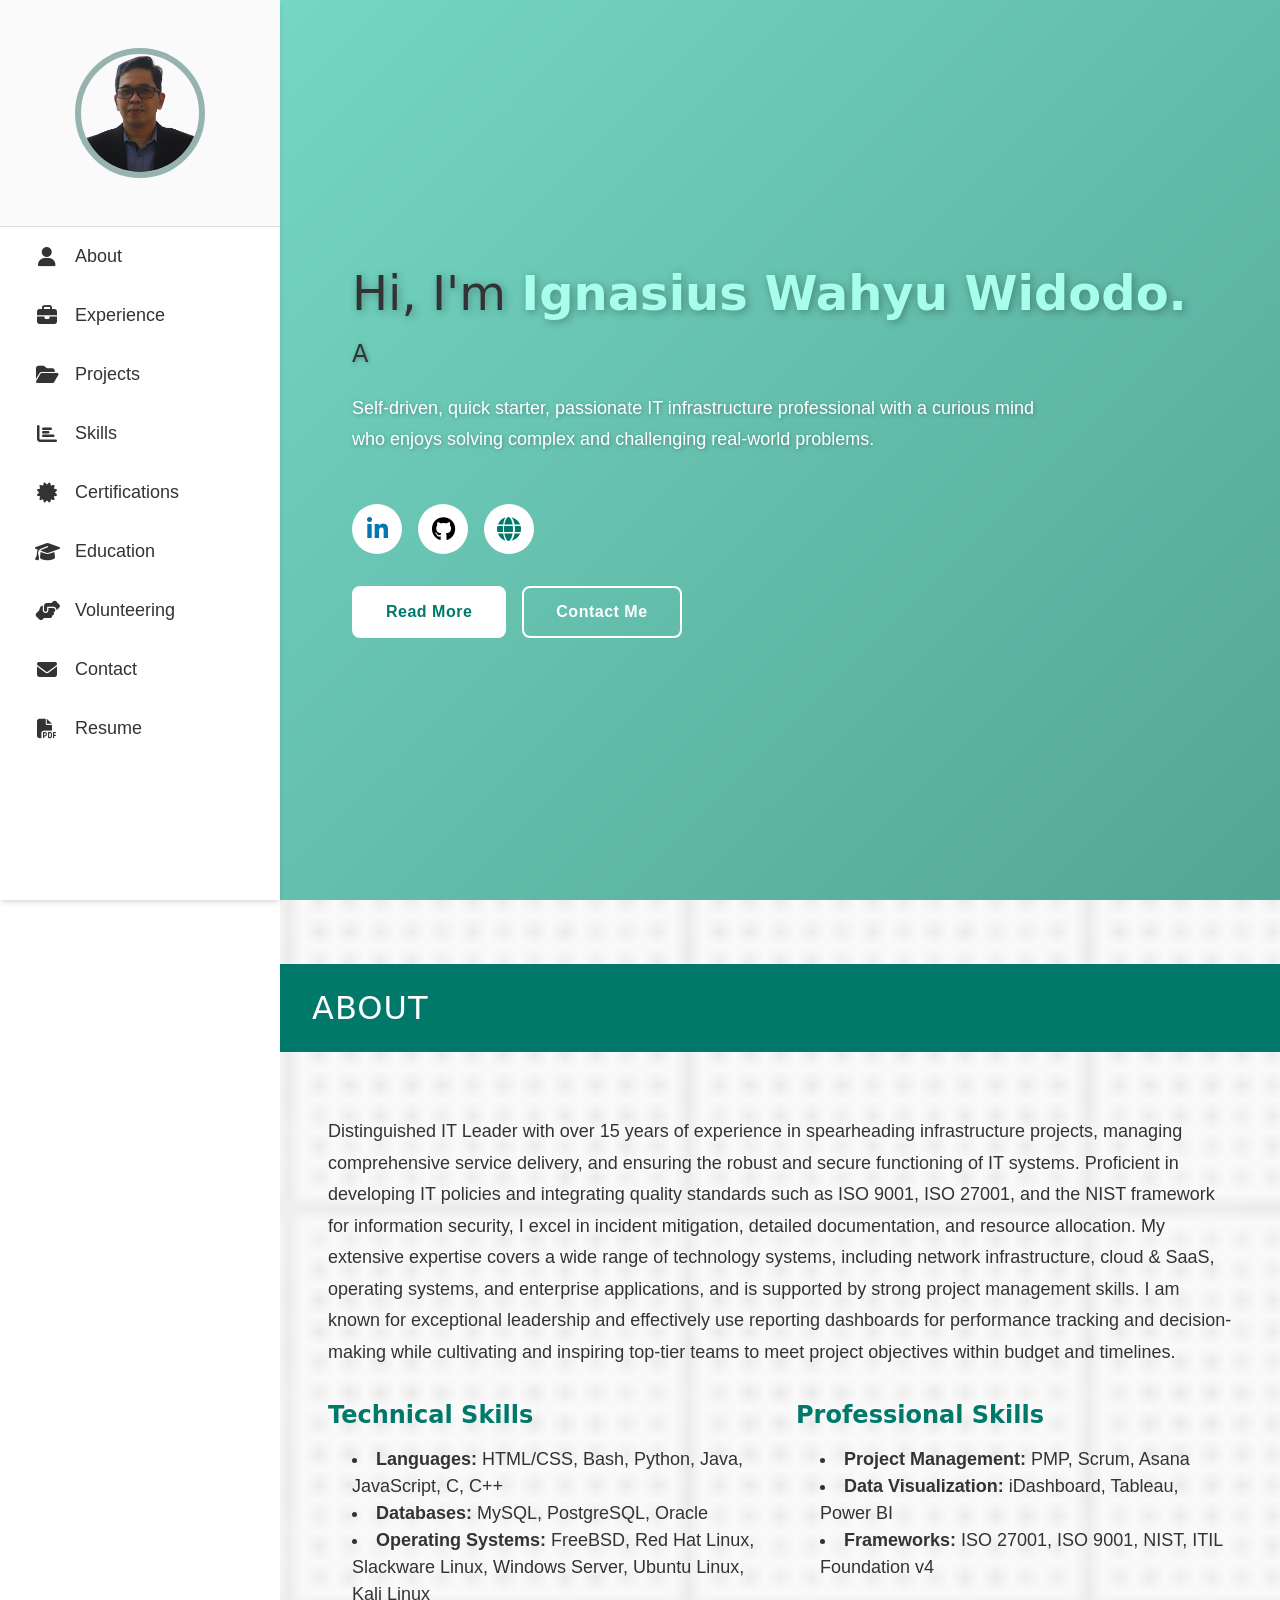
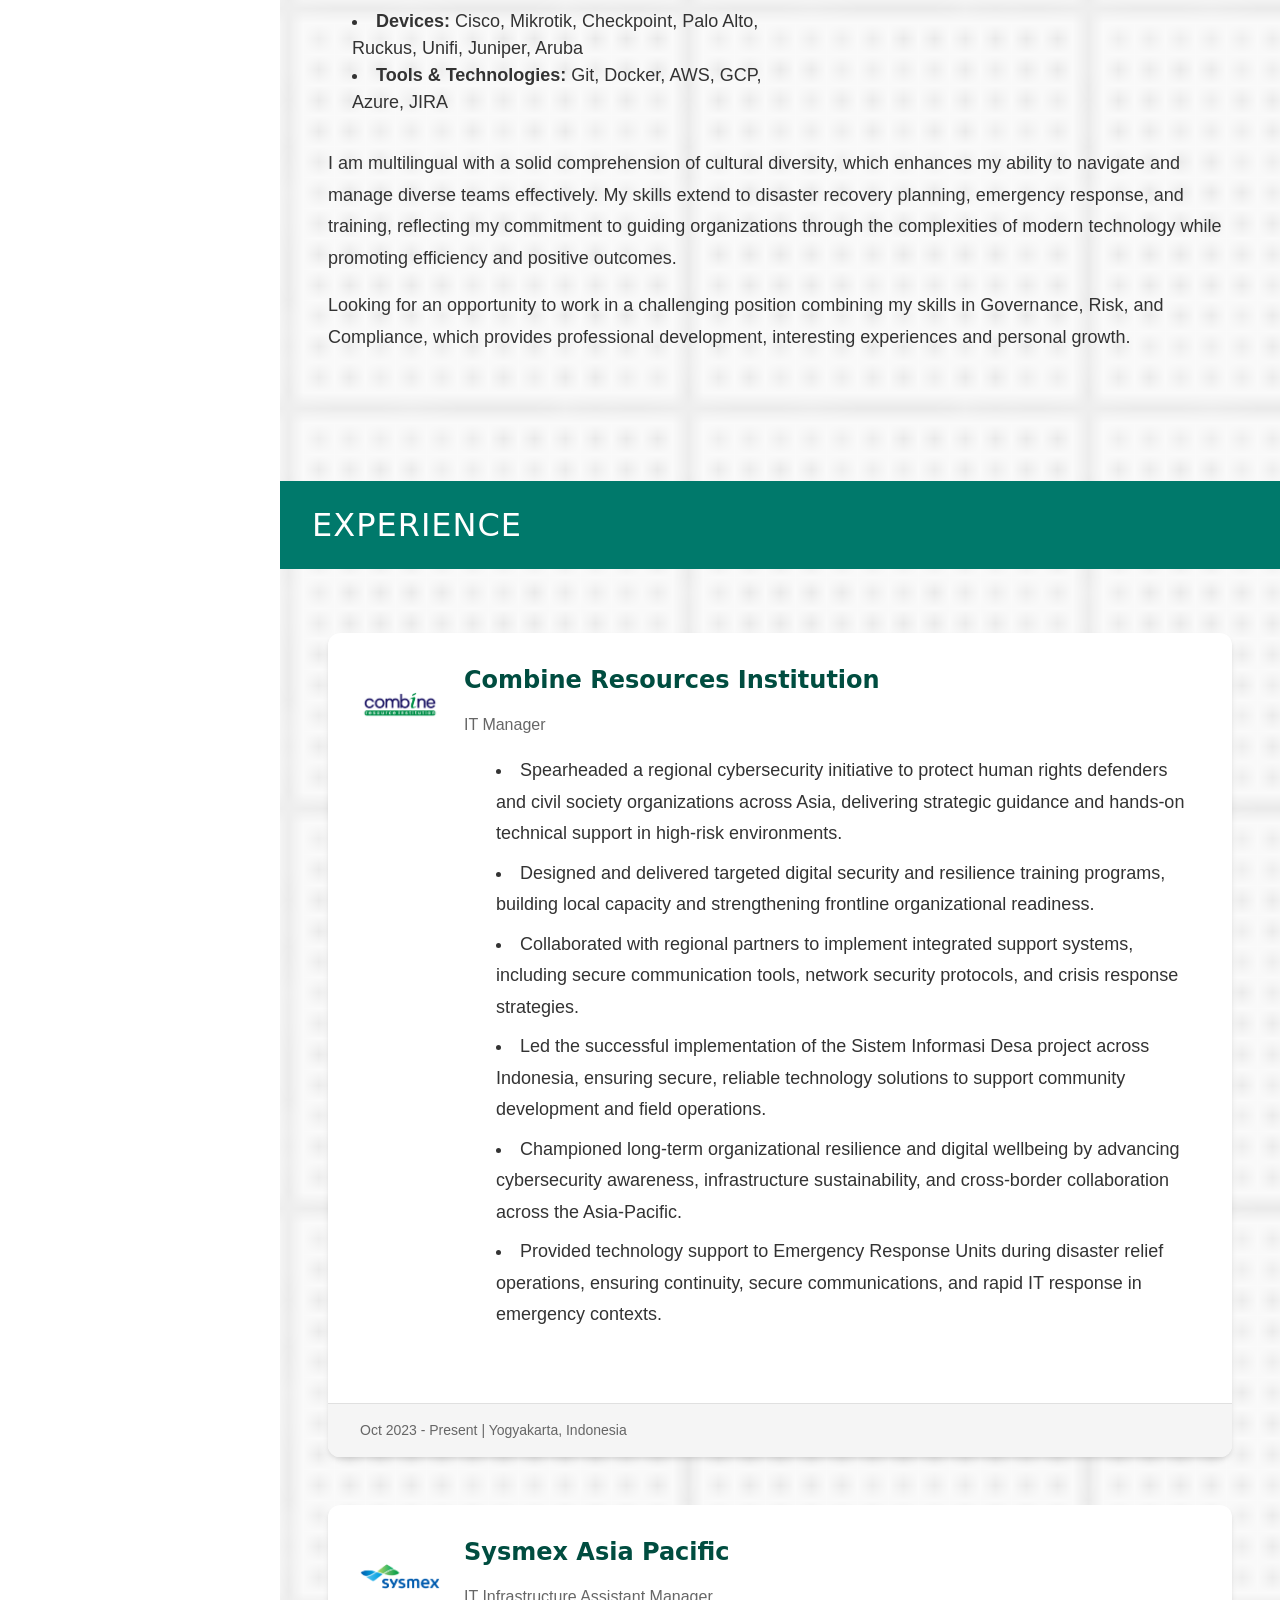
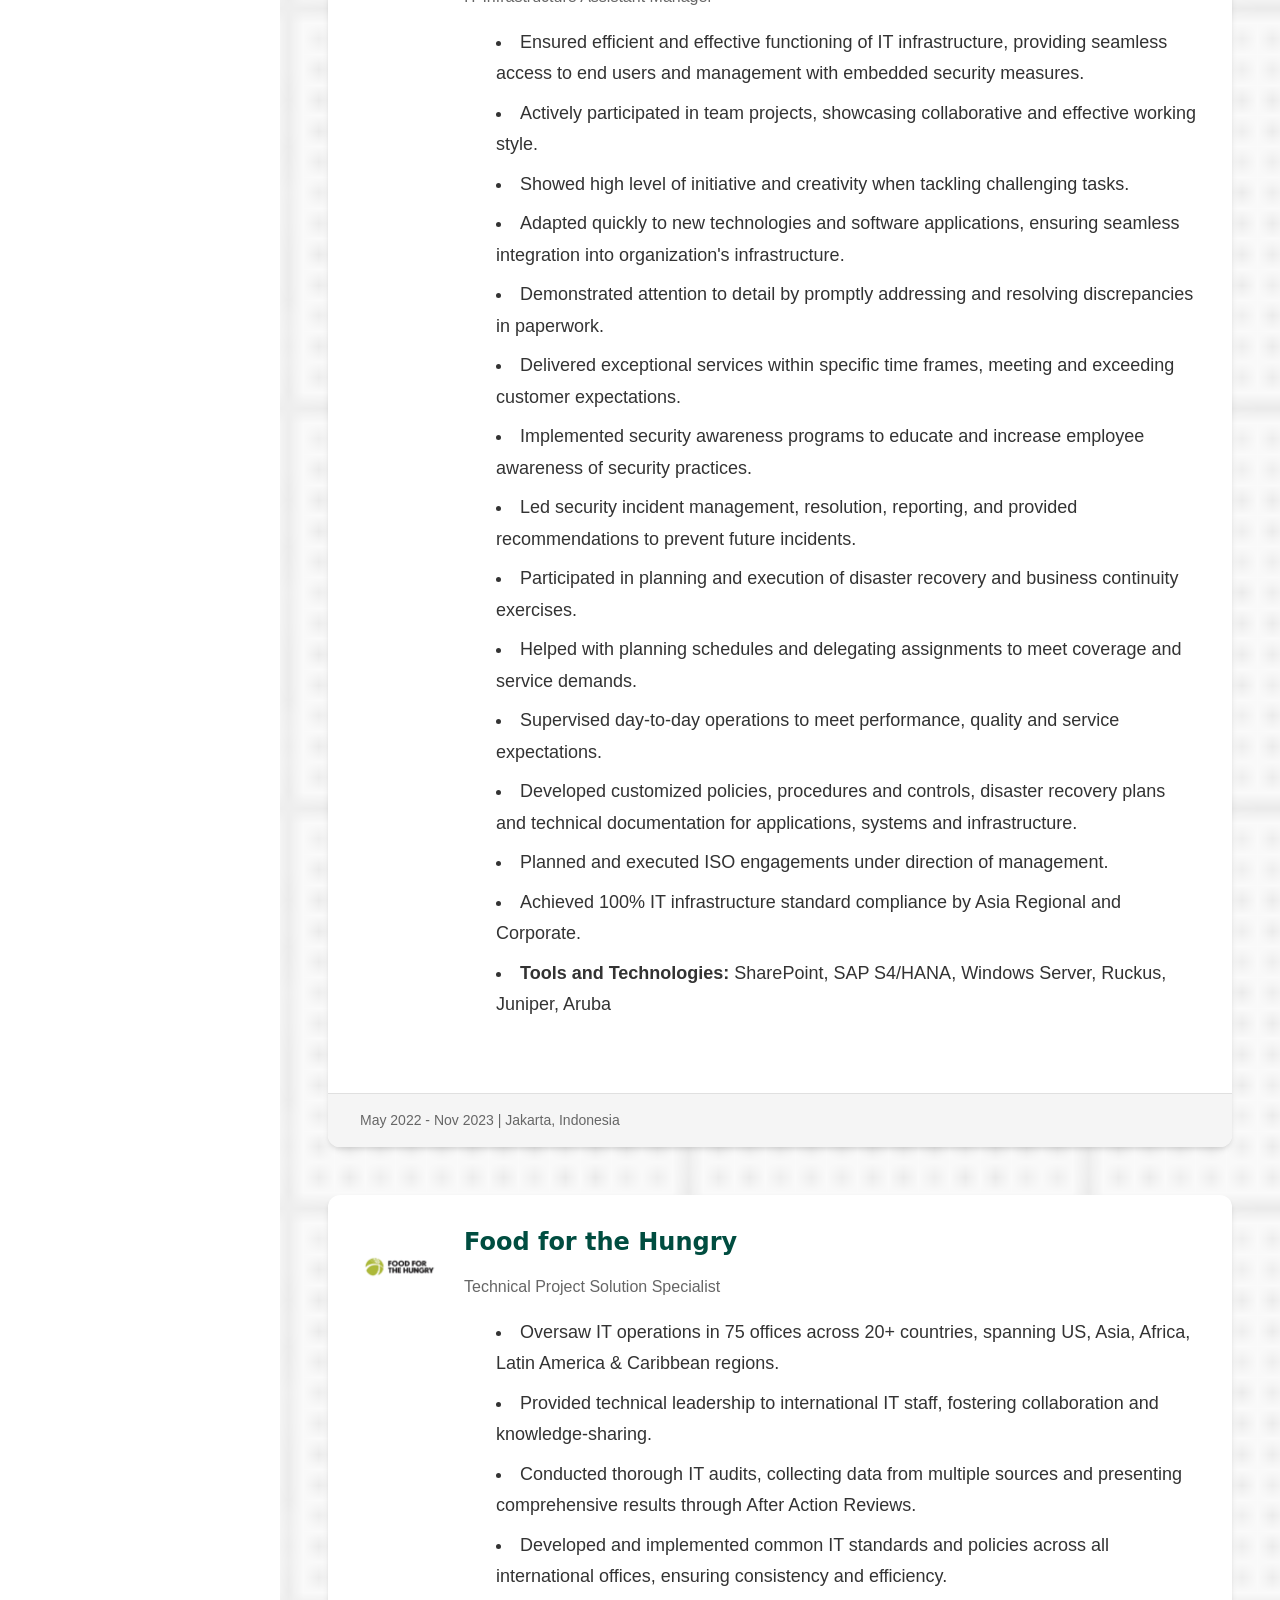
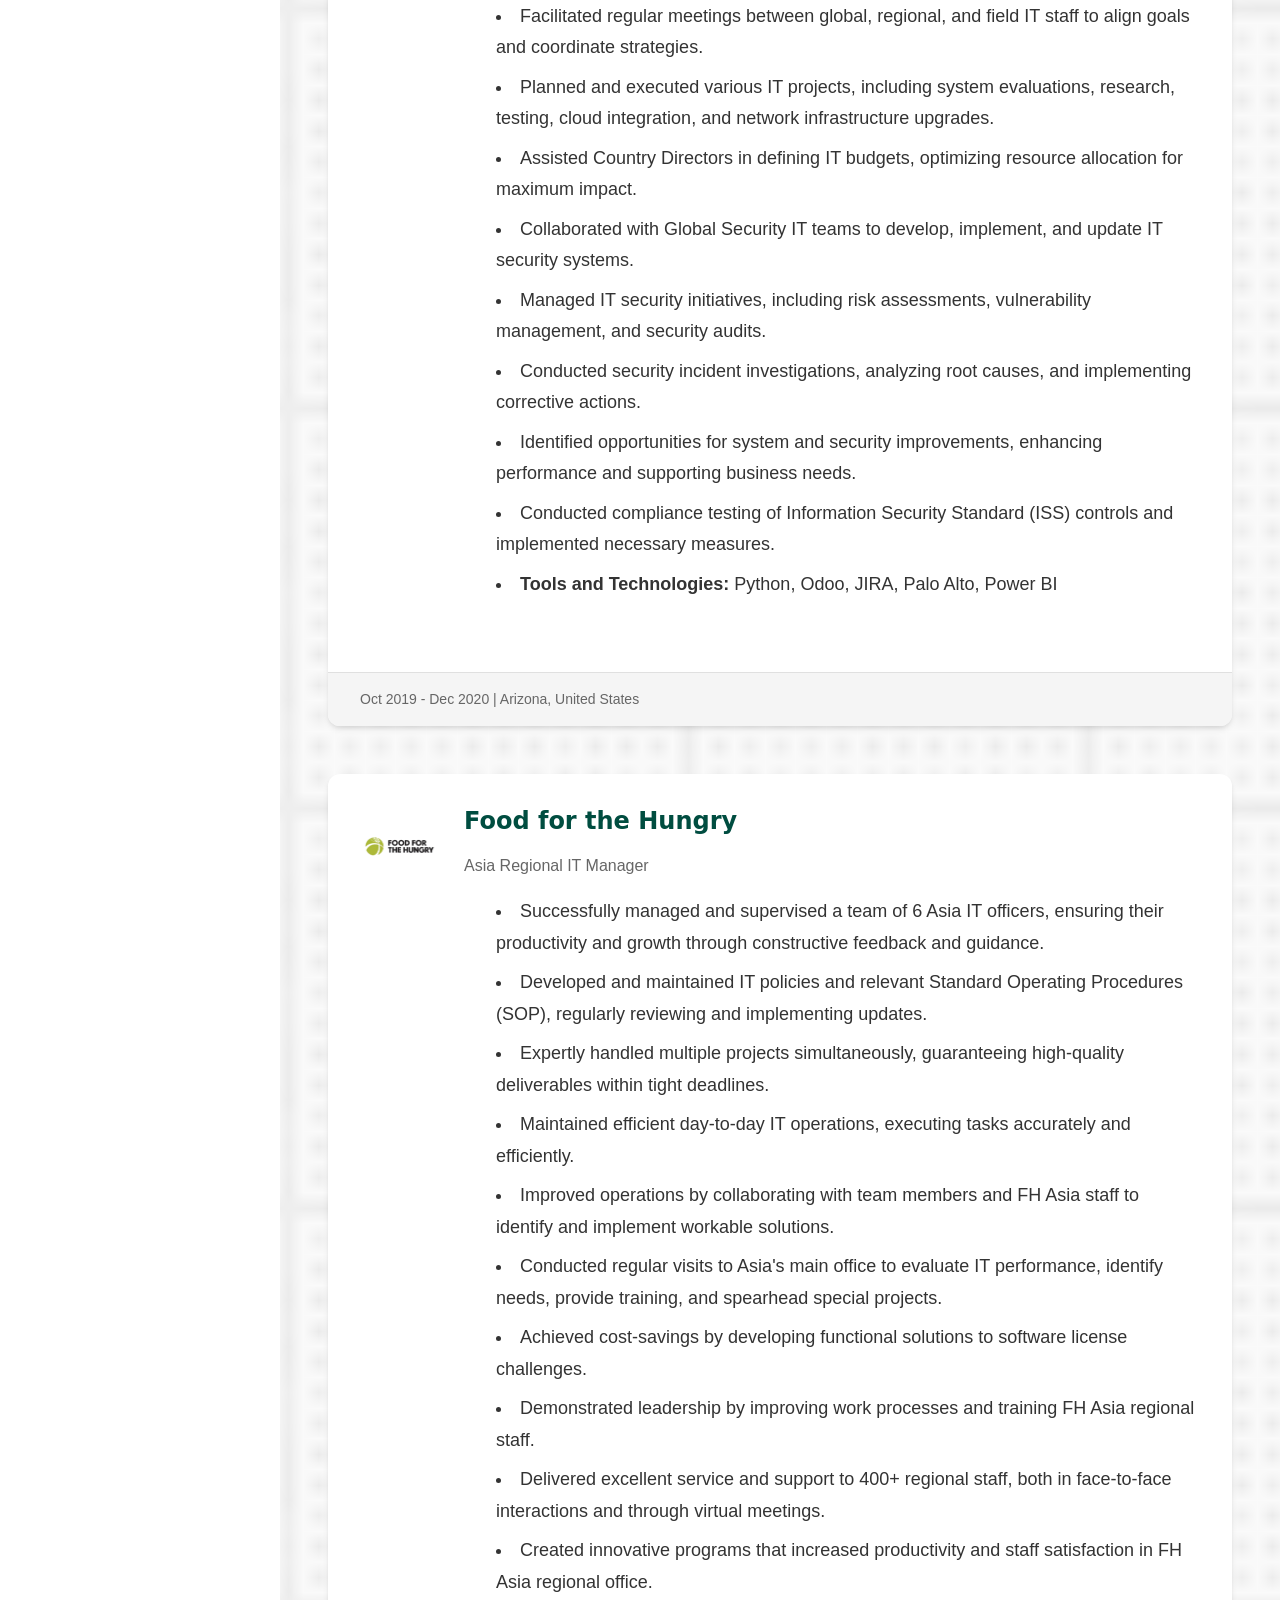
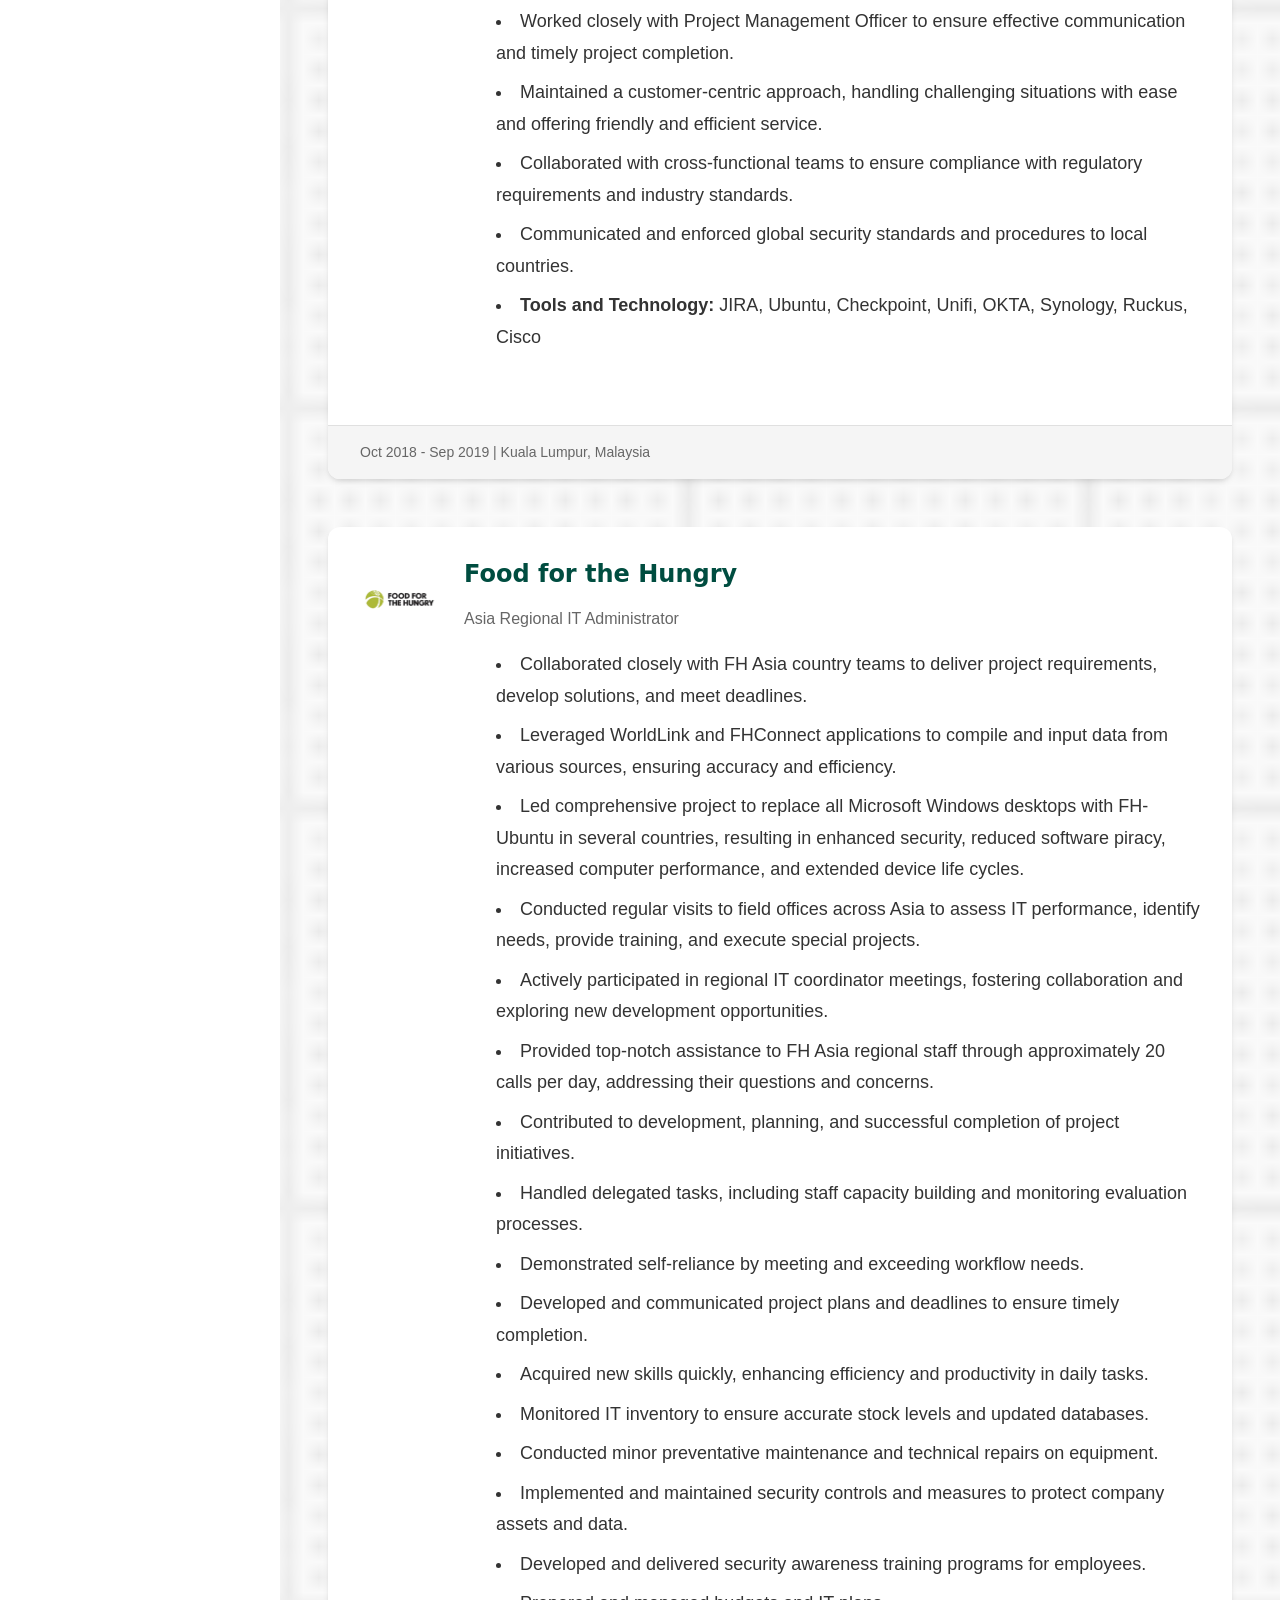
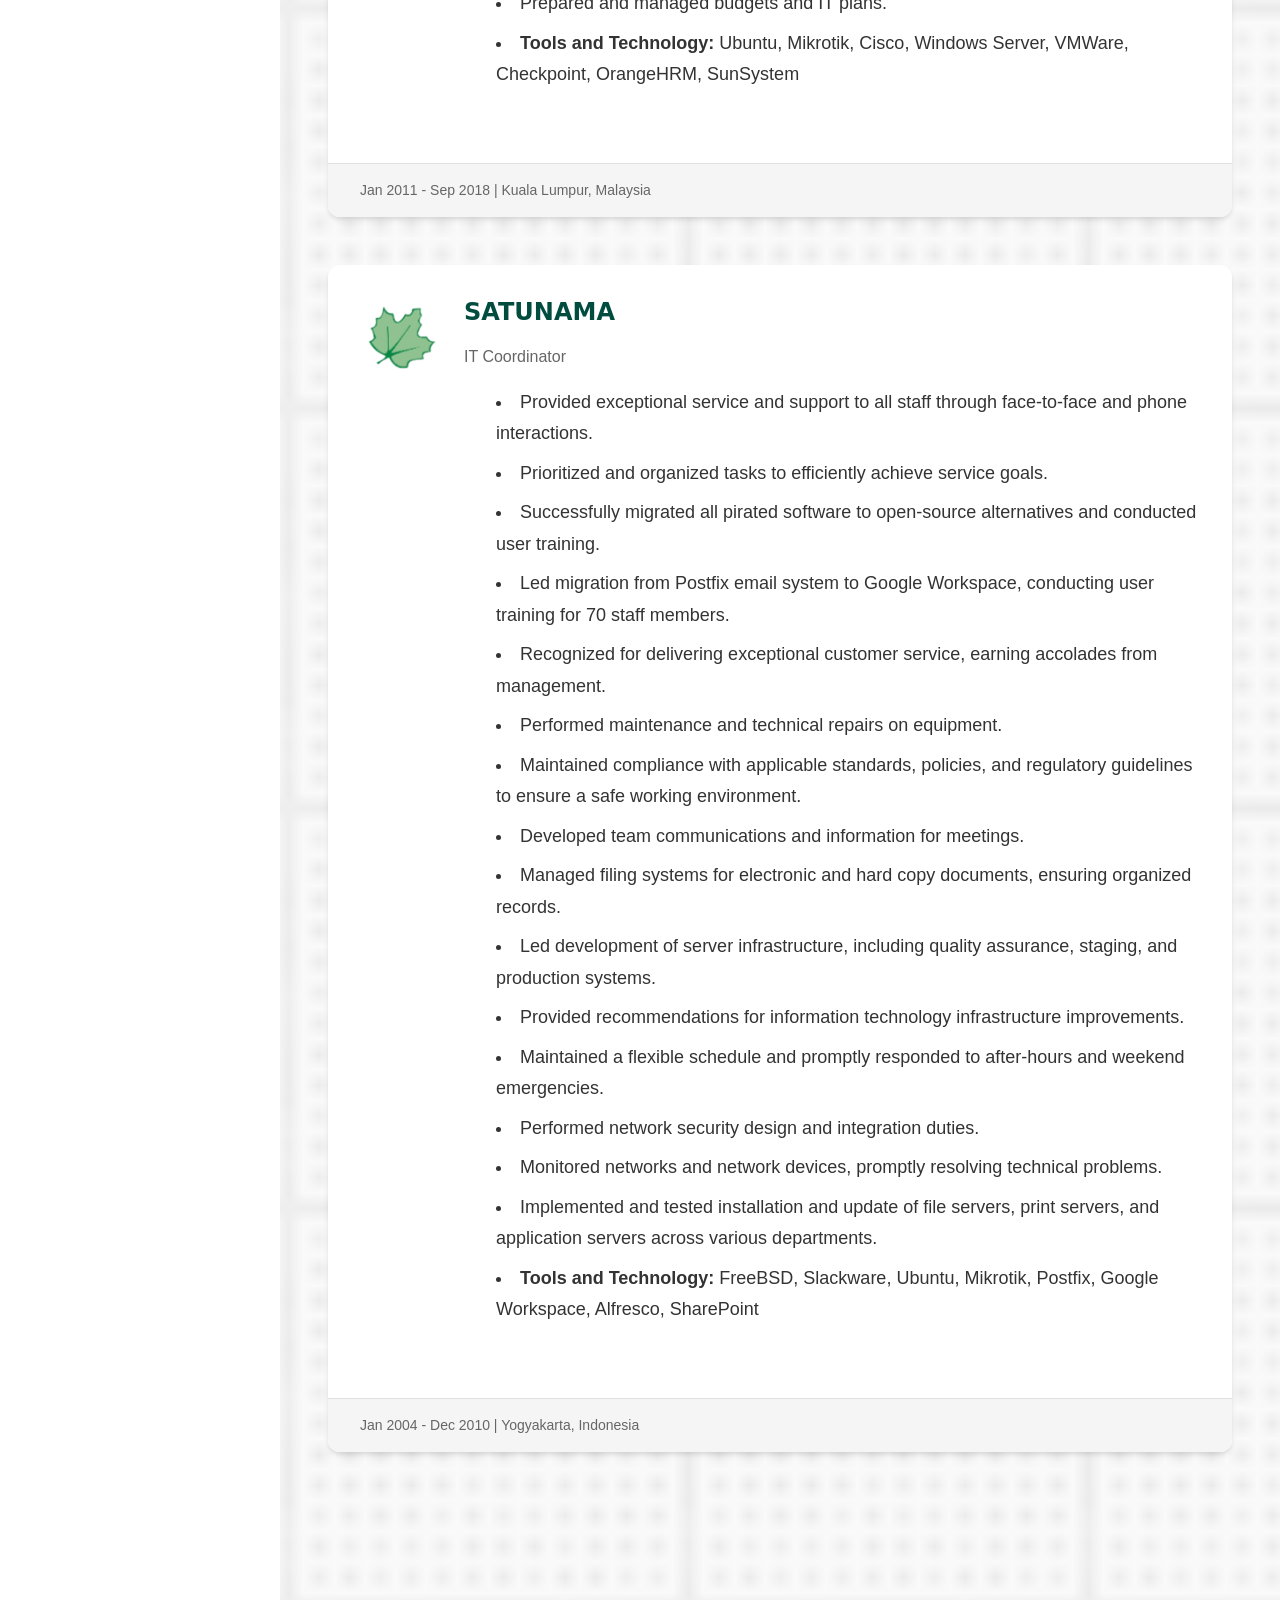
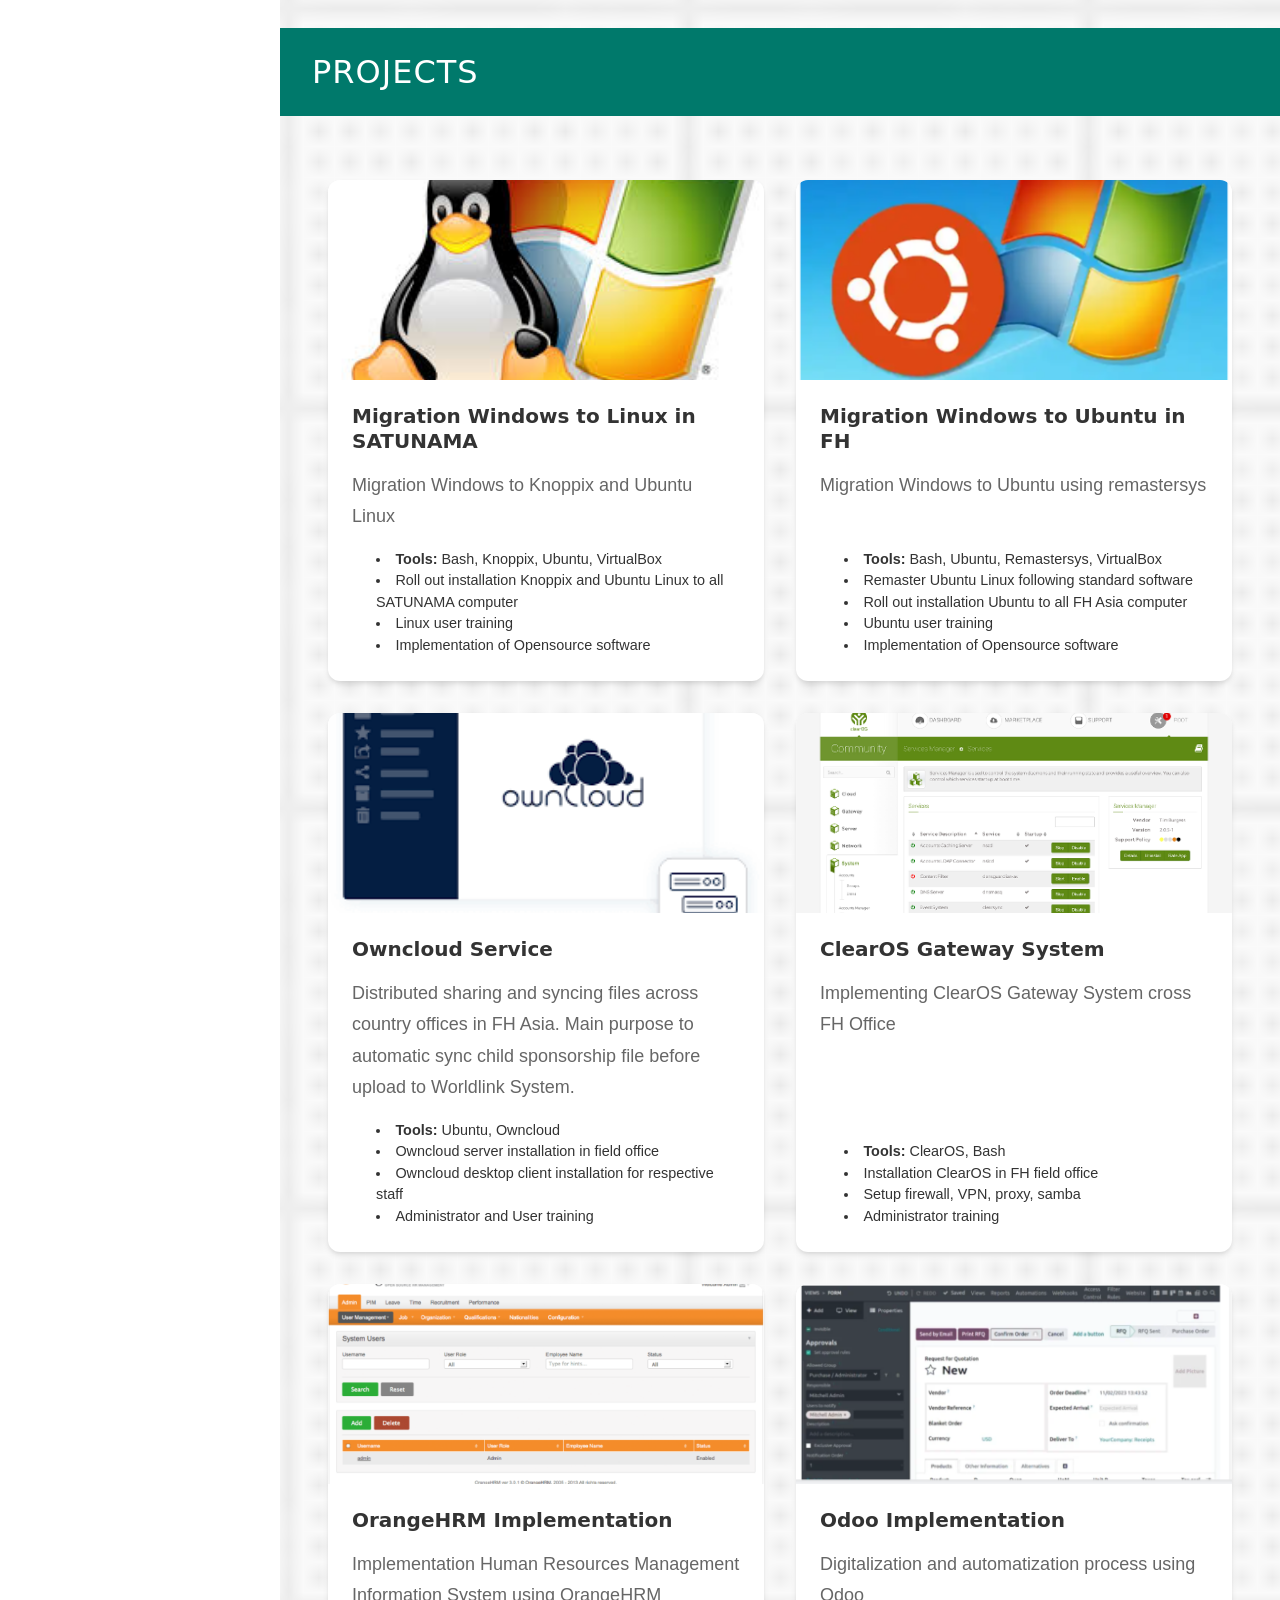
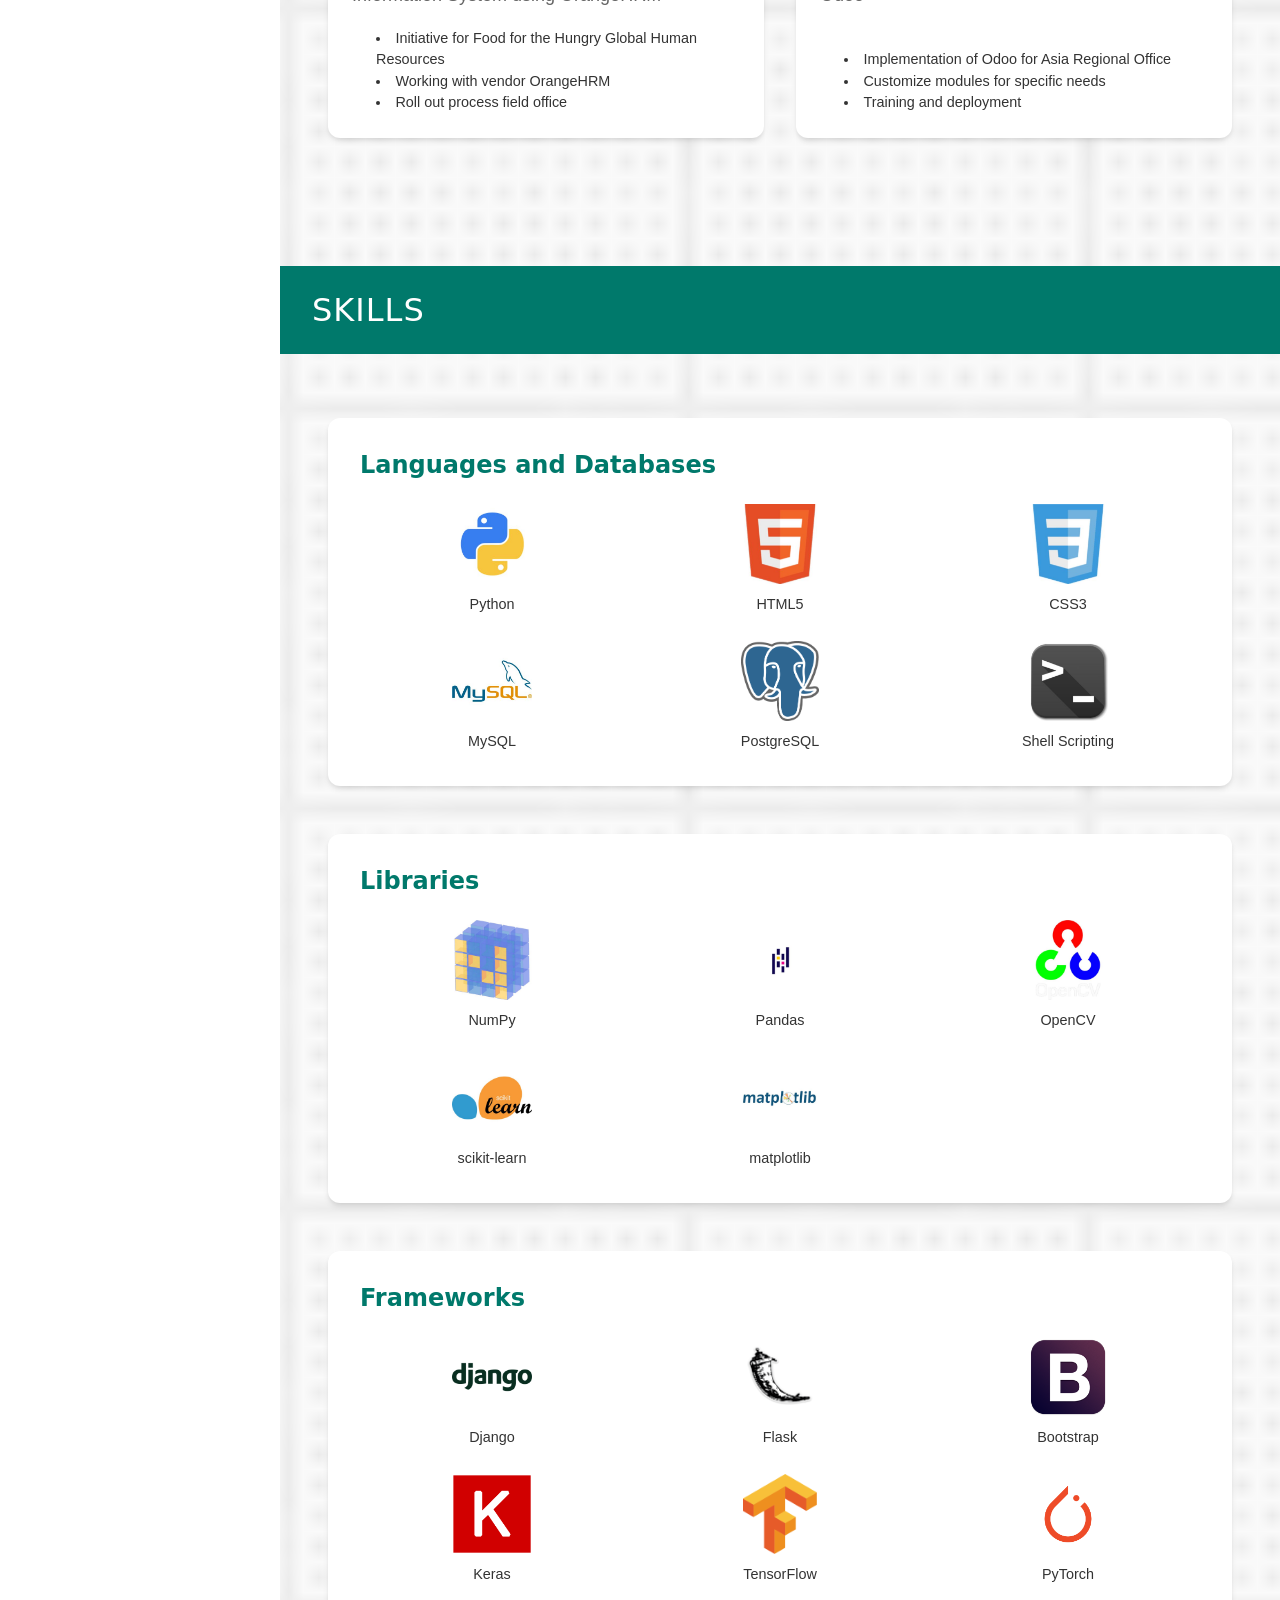
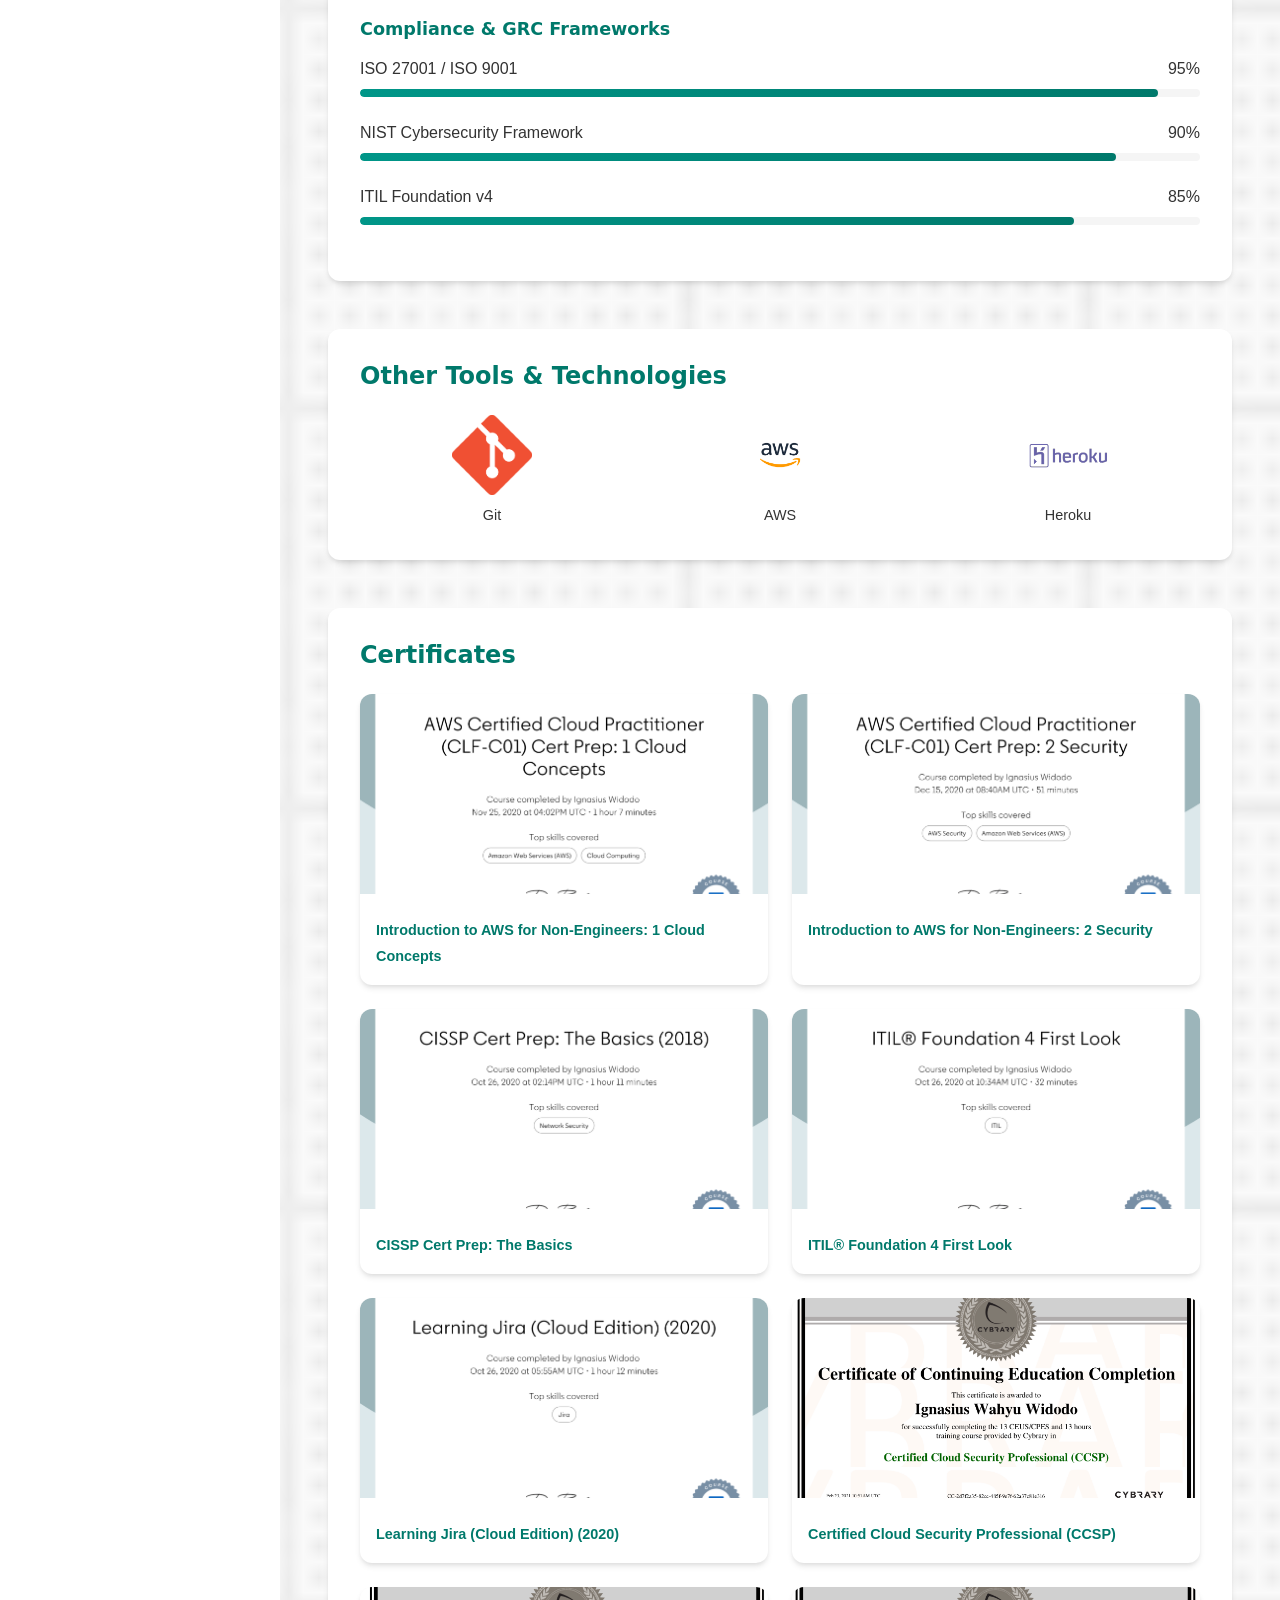
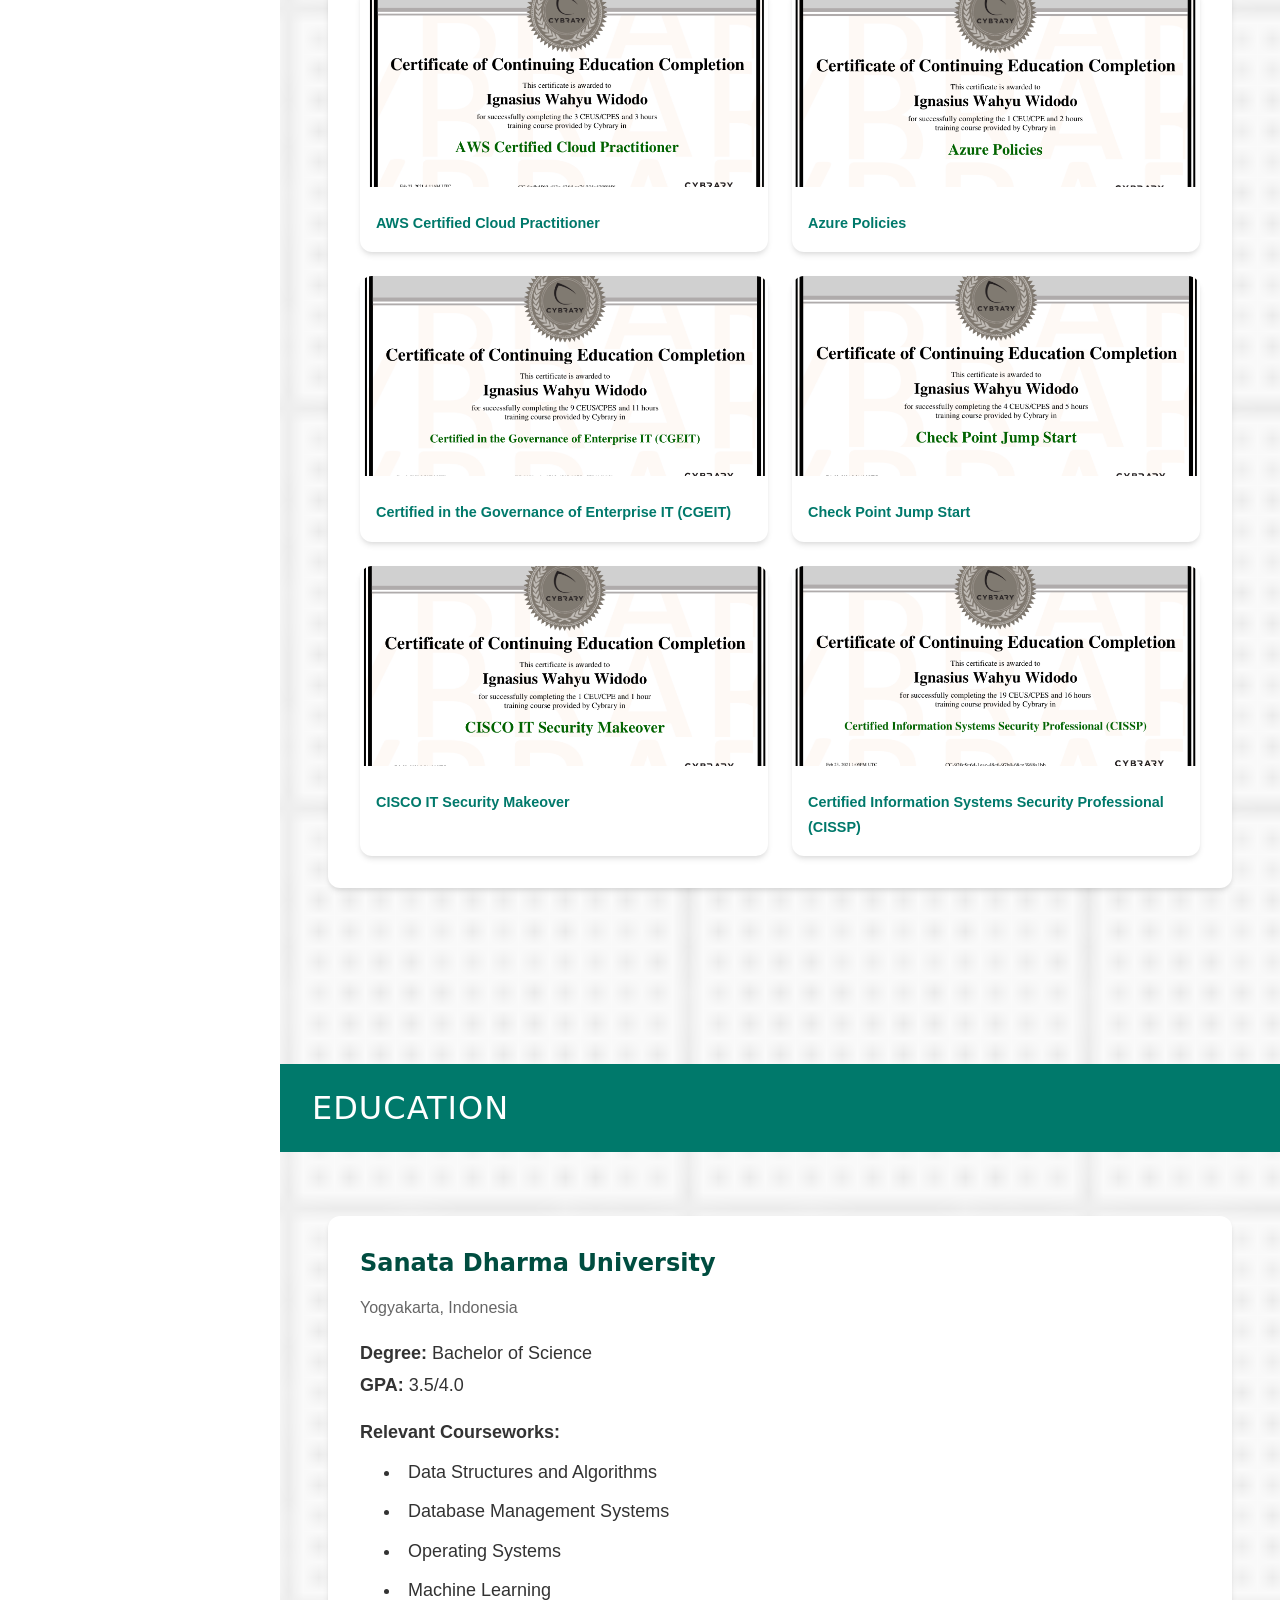
==== commit 66acf716: "fix: Correct education, complete skills section, and add certifications - Move Certifications nav li" ====
--- a/index.html
+++ b/index.html
@@ -102,15 +102,15 @@
         </a>
       </li>
       <li class="nav-item">
+        <a href="#skills" class="nav-link">
+          <i class="nav-icon fas fa-certificate" aria-hidden="true"></i>
+          <span>Certifications</span>
+        </a>
+      </li>
+      <li class="nav-item">
         <a href="#education" class="nav-link">
           <i class="nav-icon fas fa-graduation-cap" aria-hidden="true"></i>
           <span>Education</span>
-        </a>
-      </li>
-      <li class="nav-item">
-        <a href="#certifications" class="nav-link">
-          <i class="nav-icon fas fa-certificate" aria-hidden="true"></i>
-          <span>Certifications</span>
         </a>
       </li>
       <li class="nav-item">
@@ -173,15 +173,15 @@
         </a>
       </li>
       <li class="nav-item">
+        <a href="#skills" class="nav-link">
+          <i class="nav-icon fas fa-certificate" aria-hidden="true"></i>
+          <span>Certifications</span>
+        </a>
+      </li>
+      <li class="nav-item">
         <a href="#education" class="nav-link">
           <i class="nav-icon fas fa-graduation-cap" aria-hidden="true"></i>
           <span>Education</span>
-        </a>
-      </li>
-      <li class="nav-item">
-        <a href="#certifications" class="nav-link">
-          <i class="nav-icon fas fa-certificate" aria-hidden="true"></i>
-          <span>Certifications</span>
         </a>
       </li>
       <li class="nav-item">
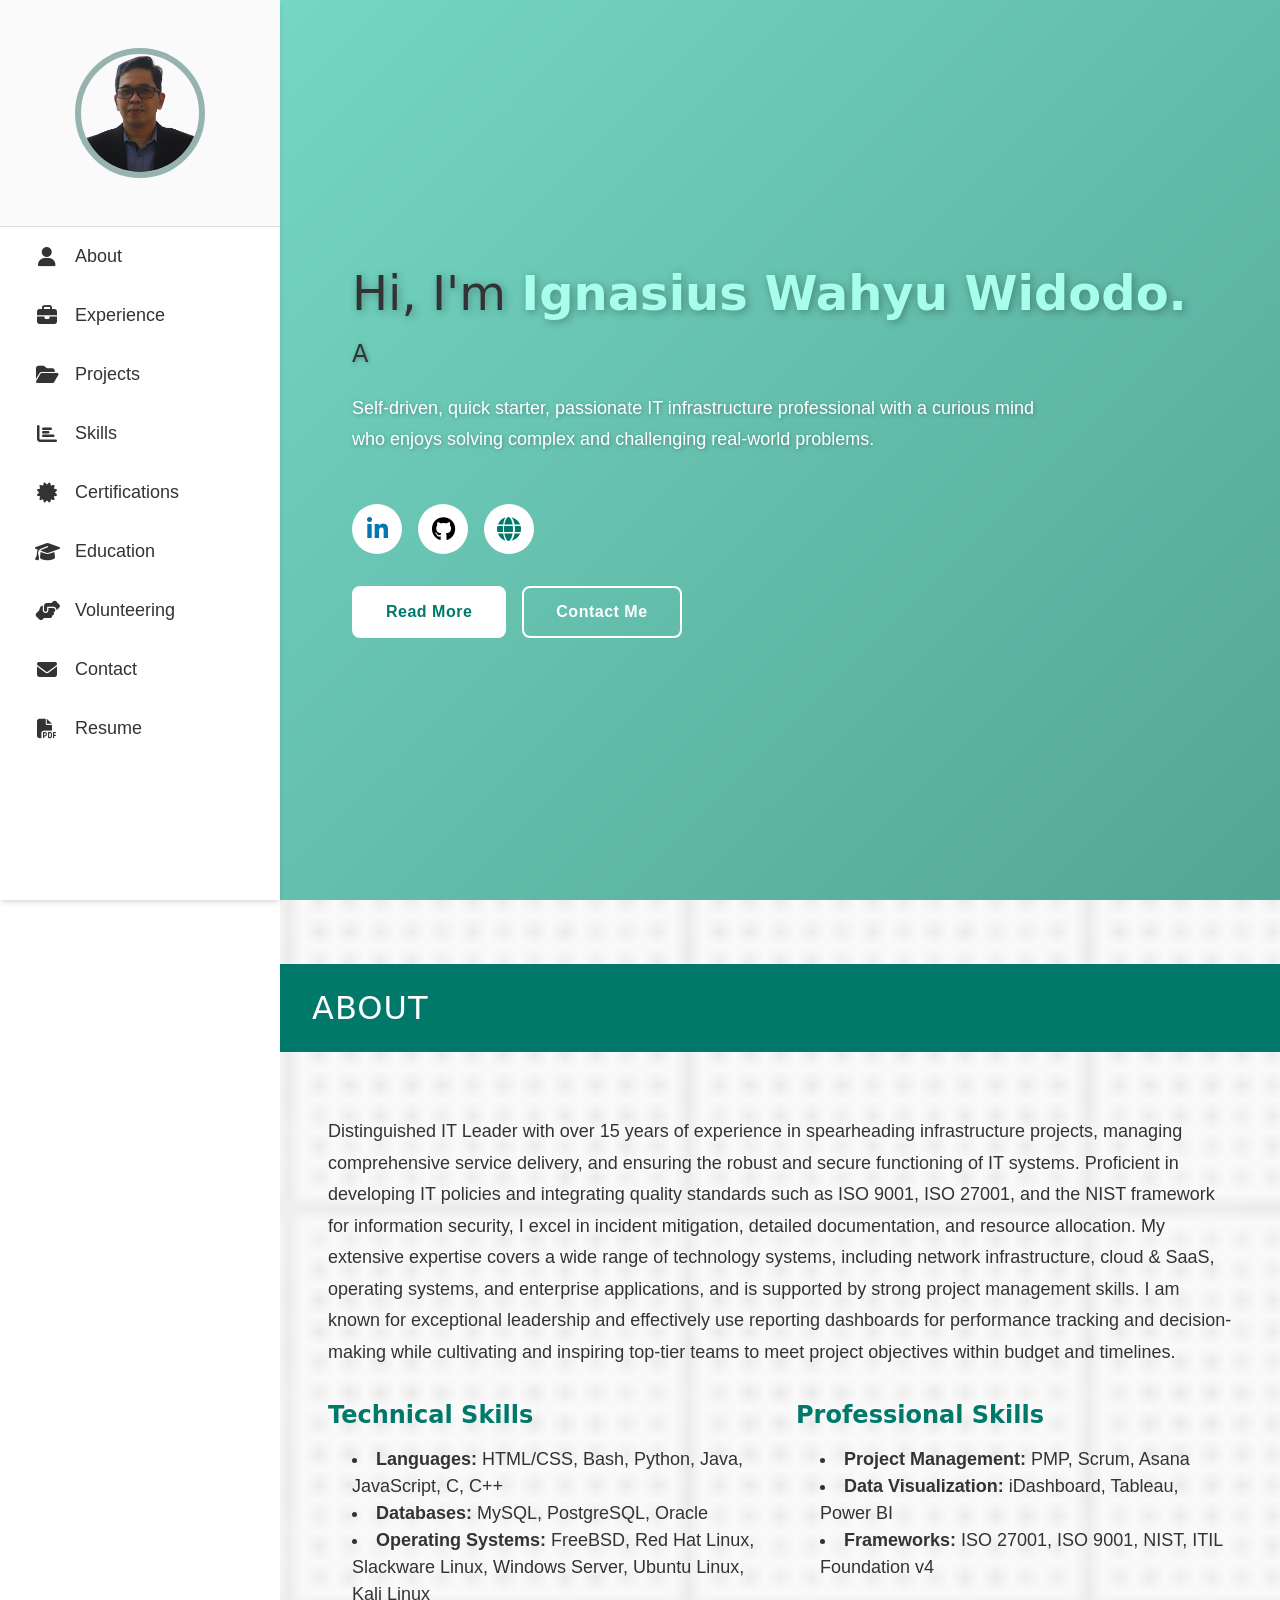
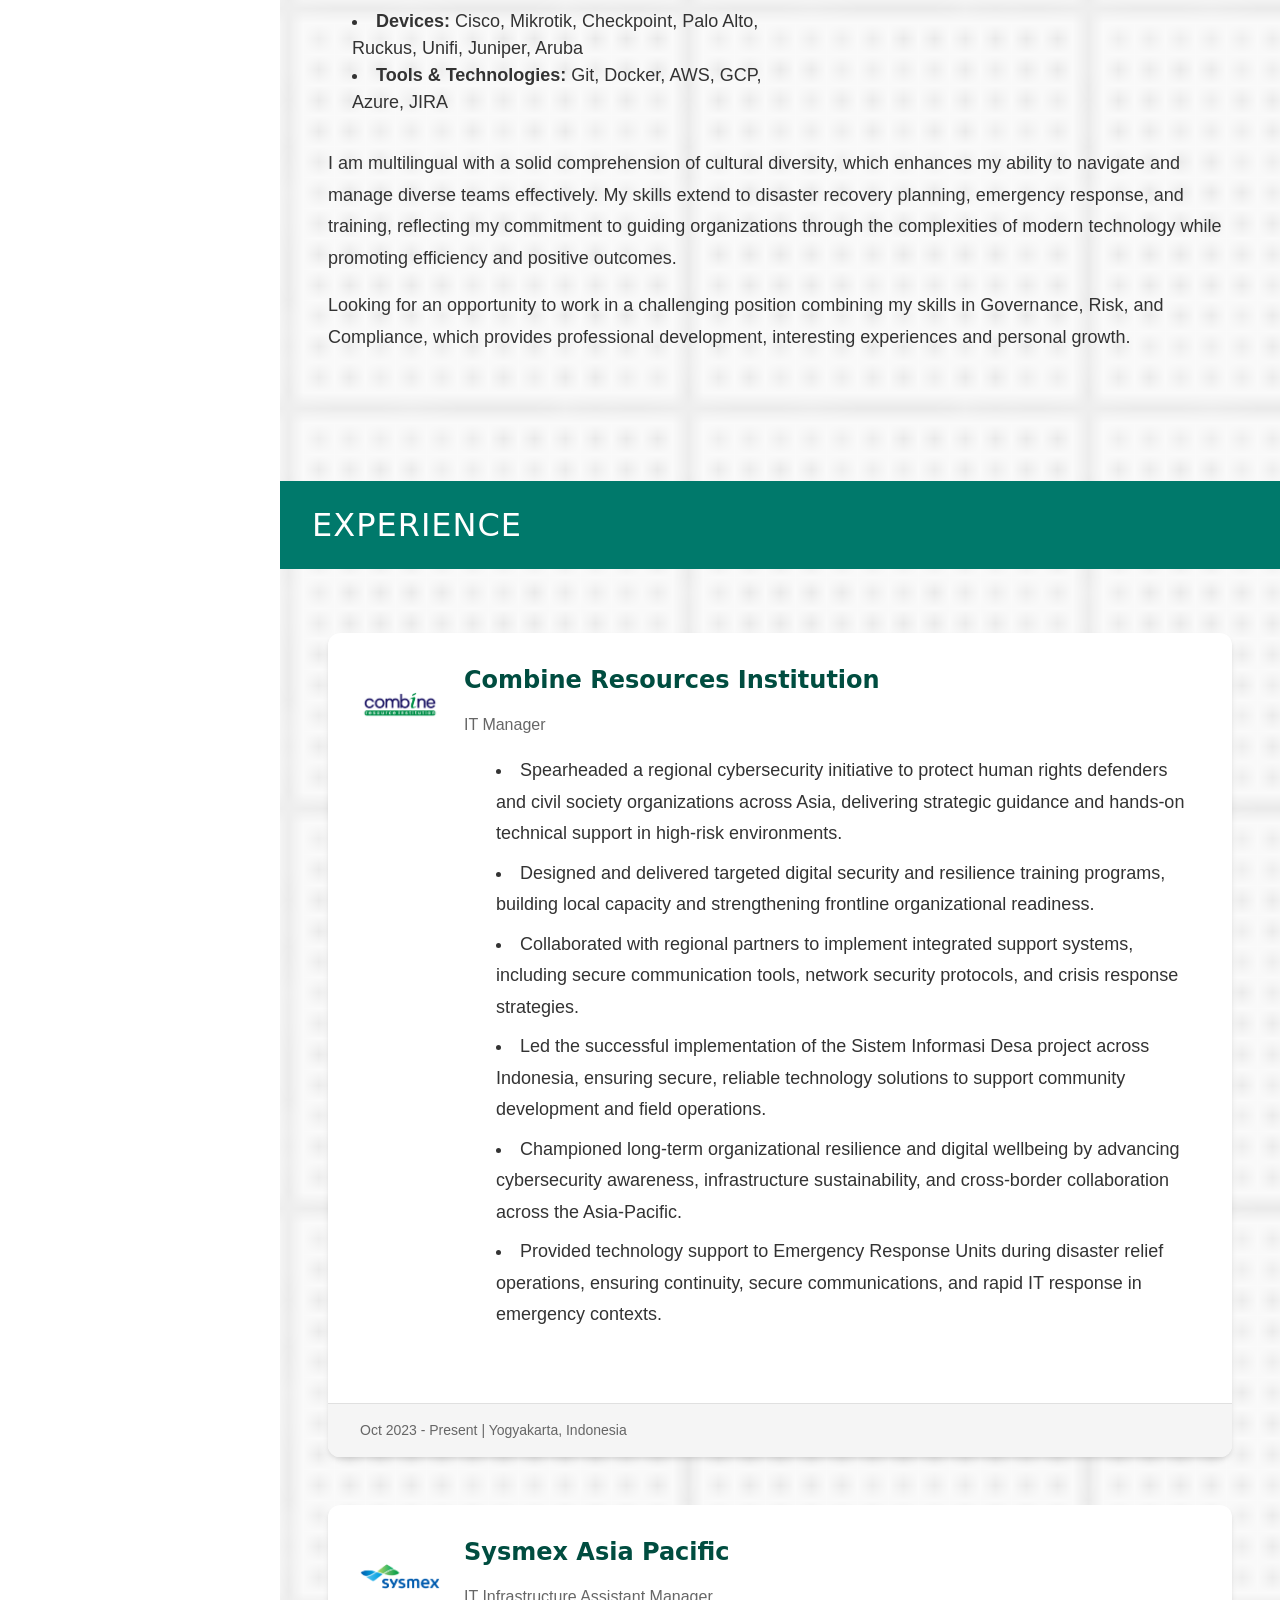
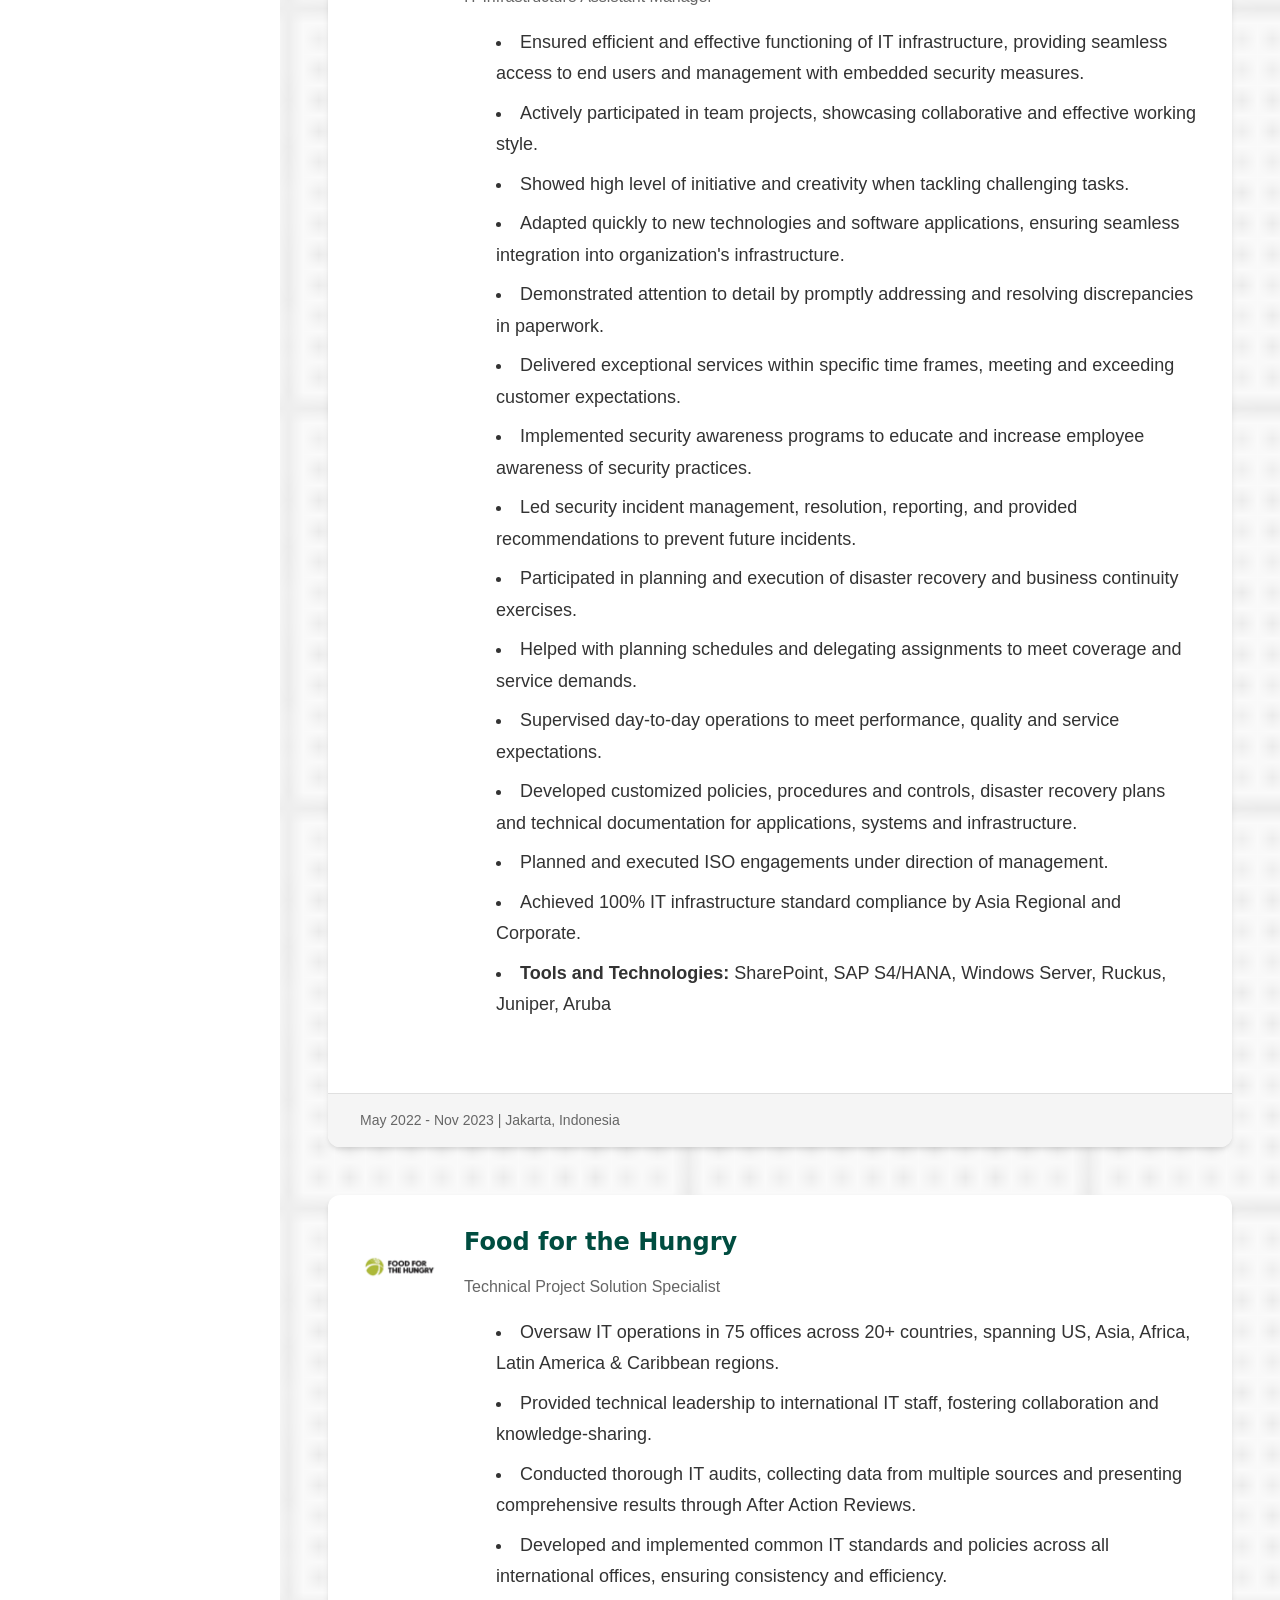
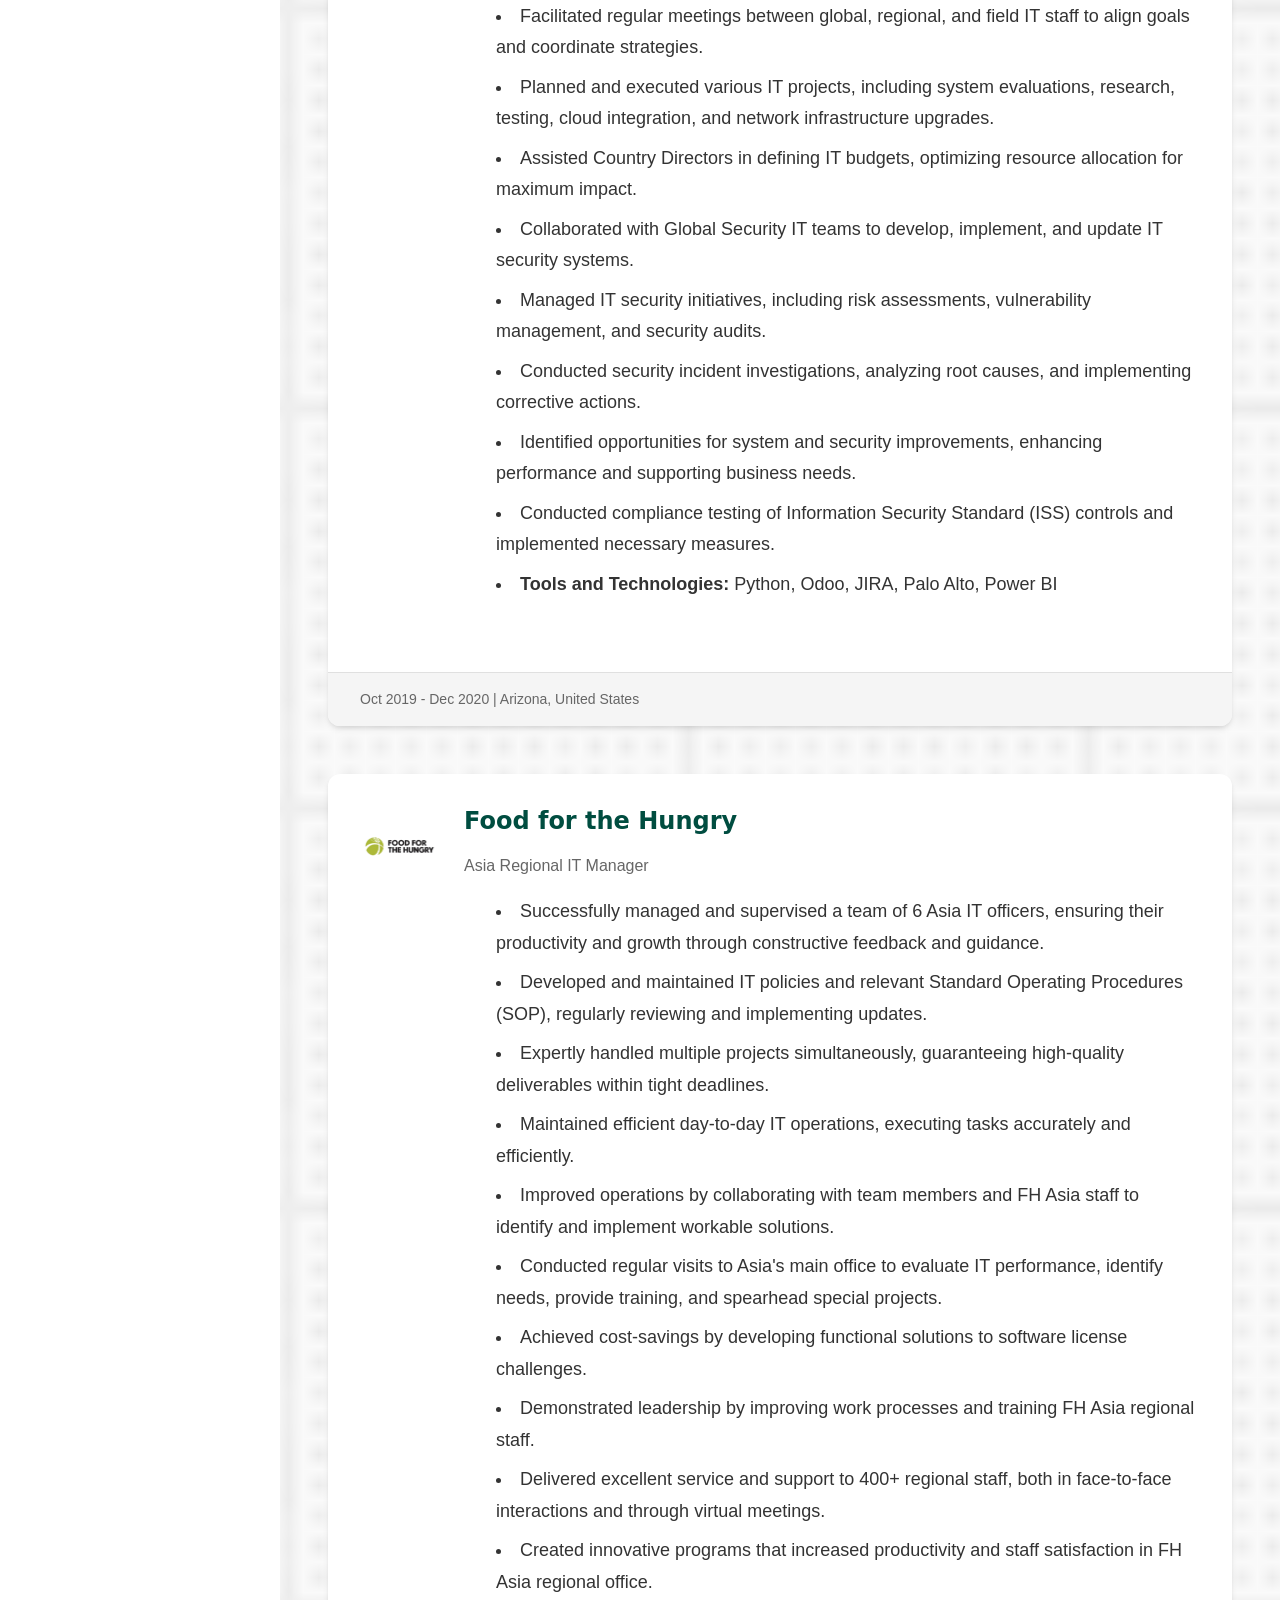
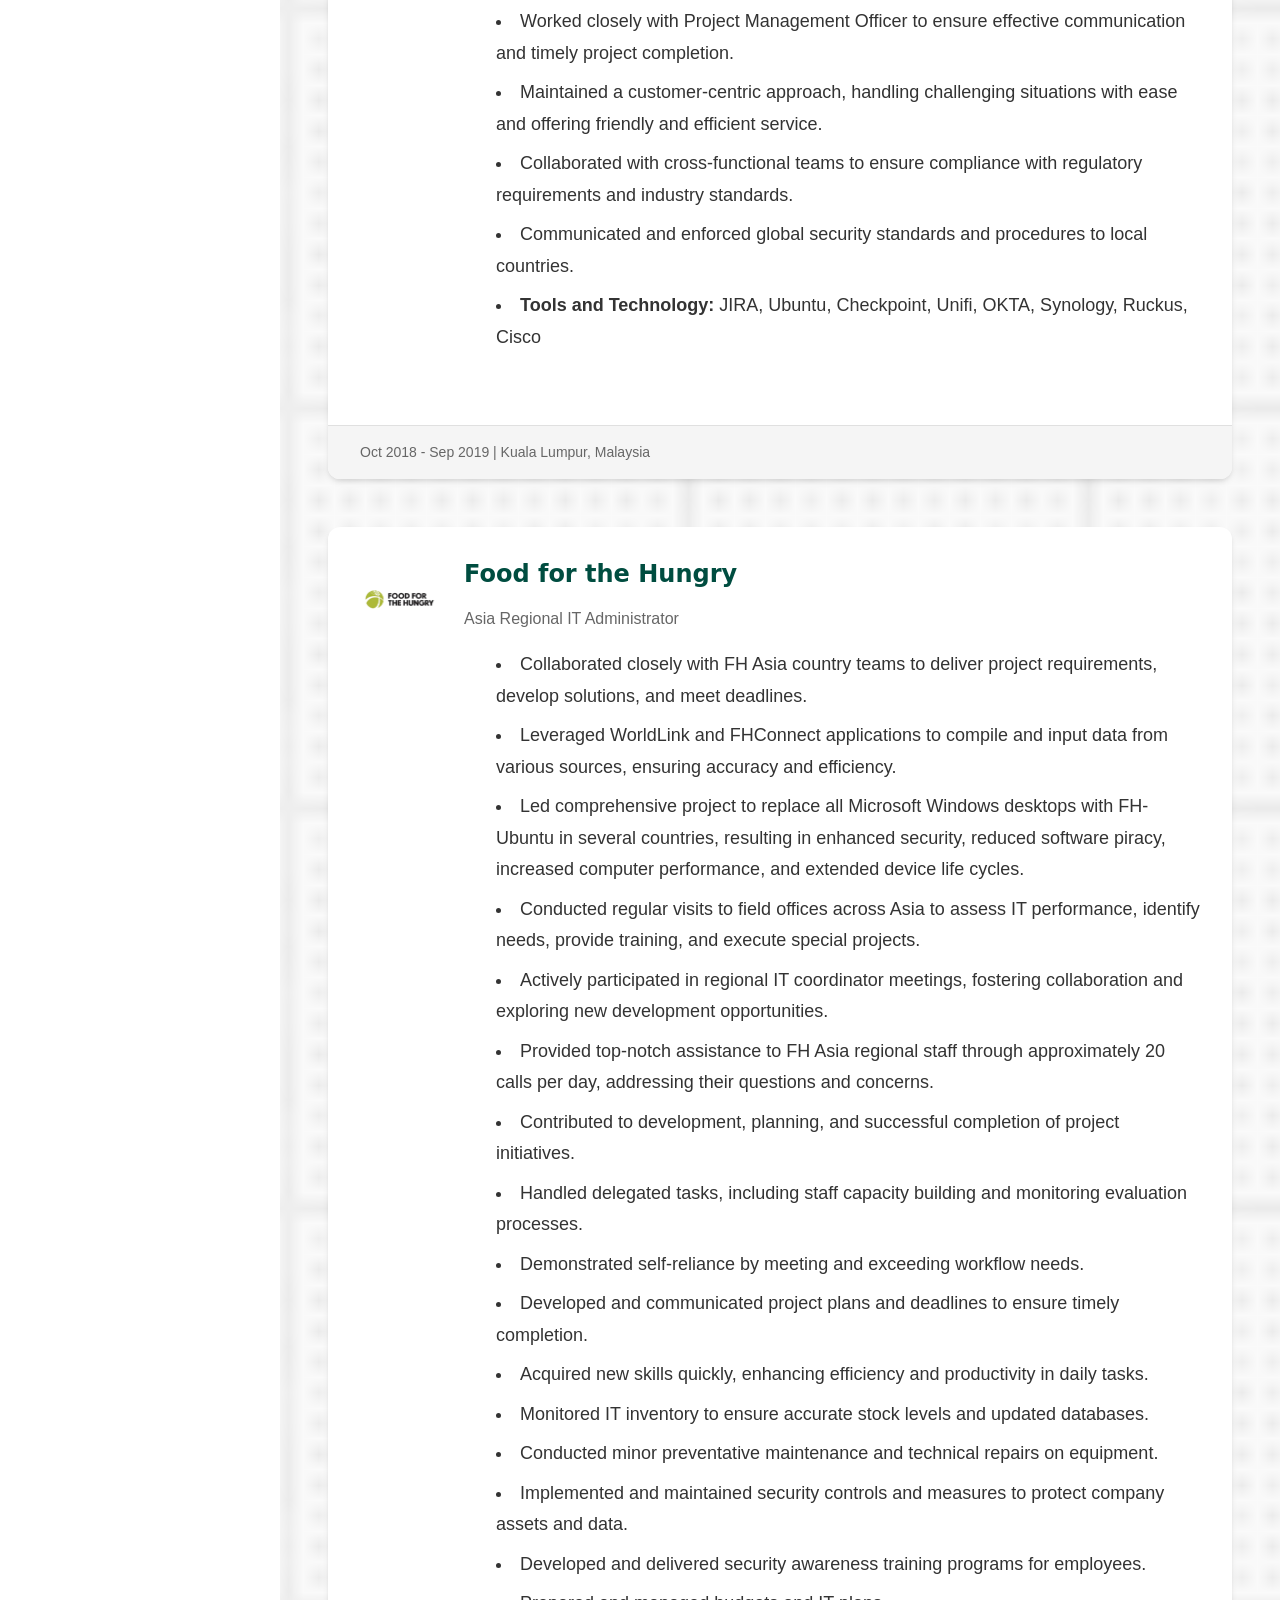
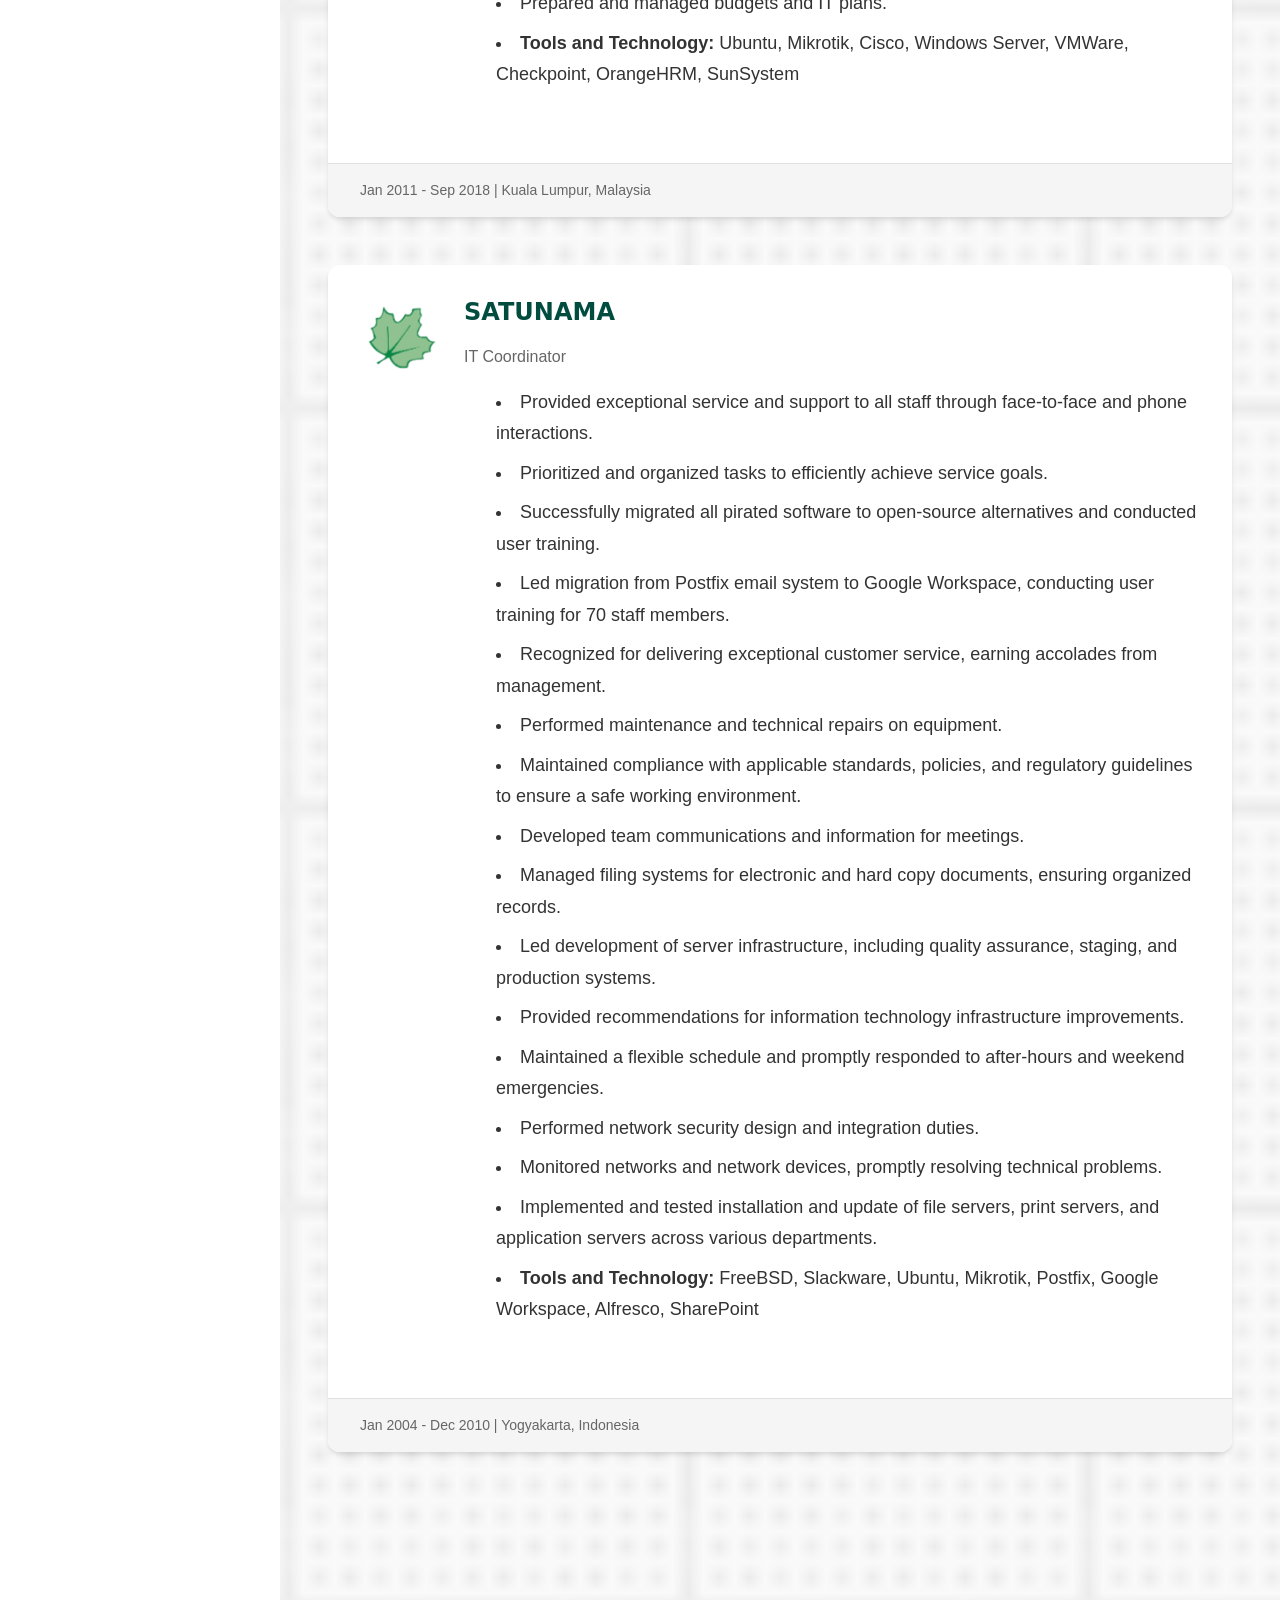
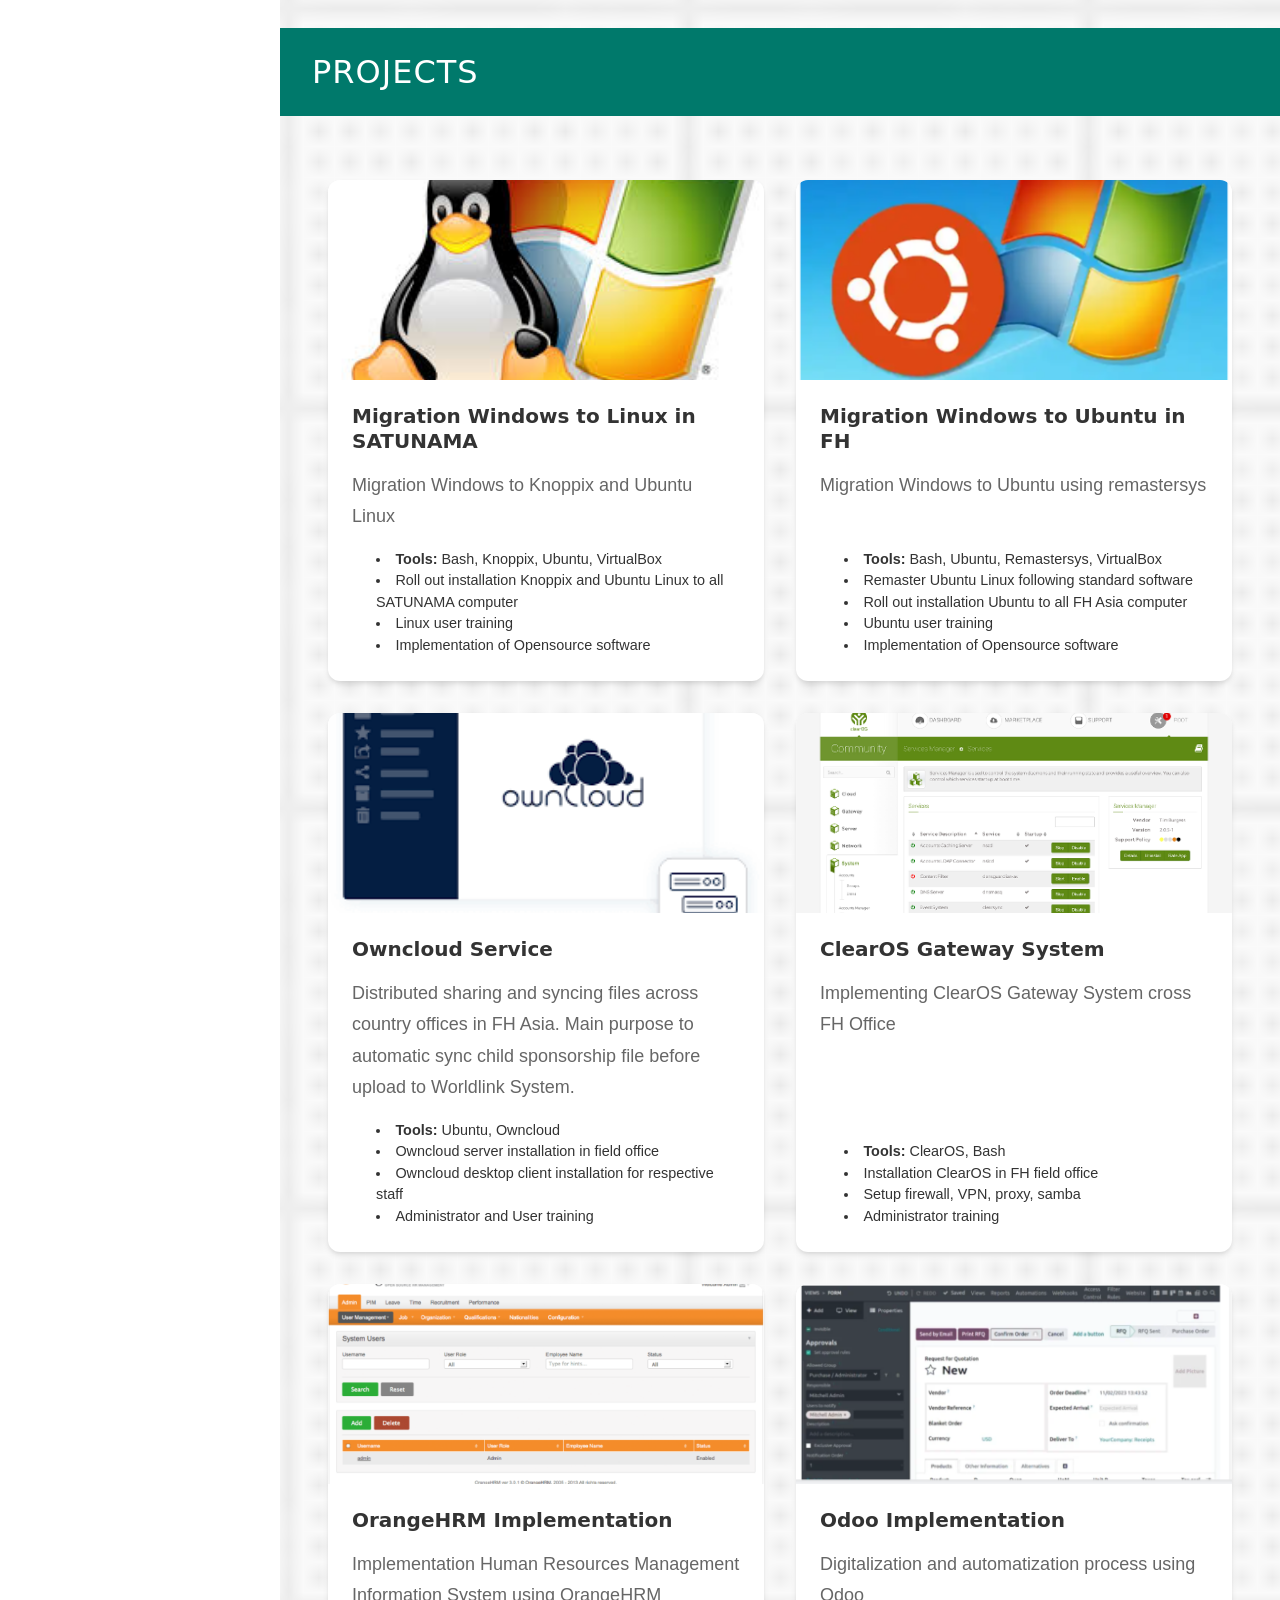
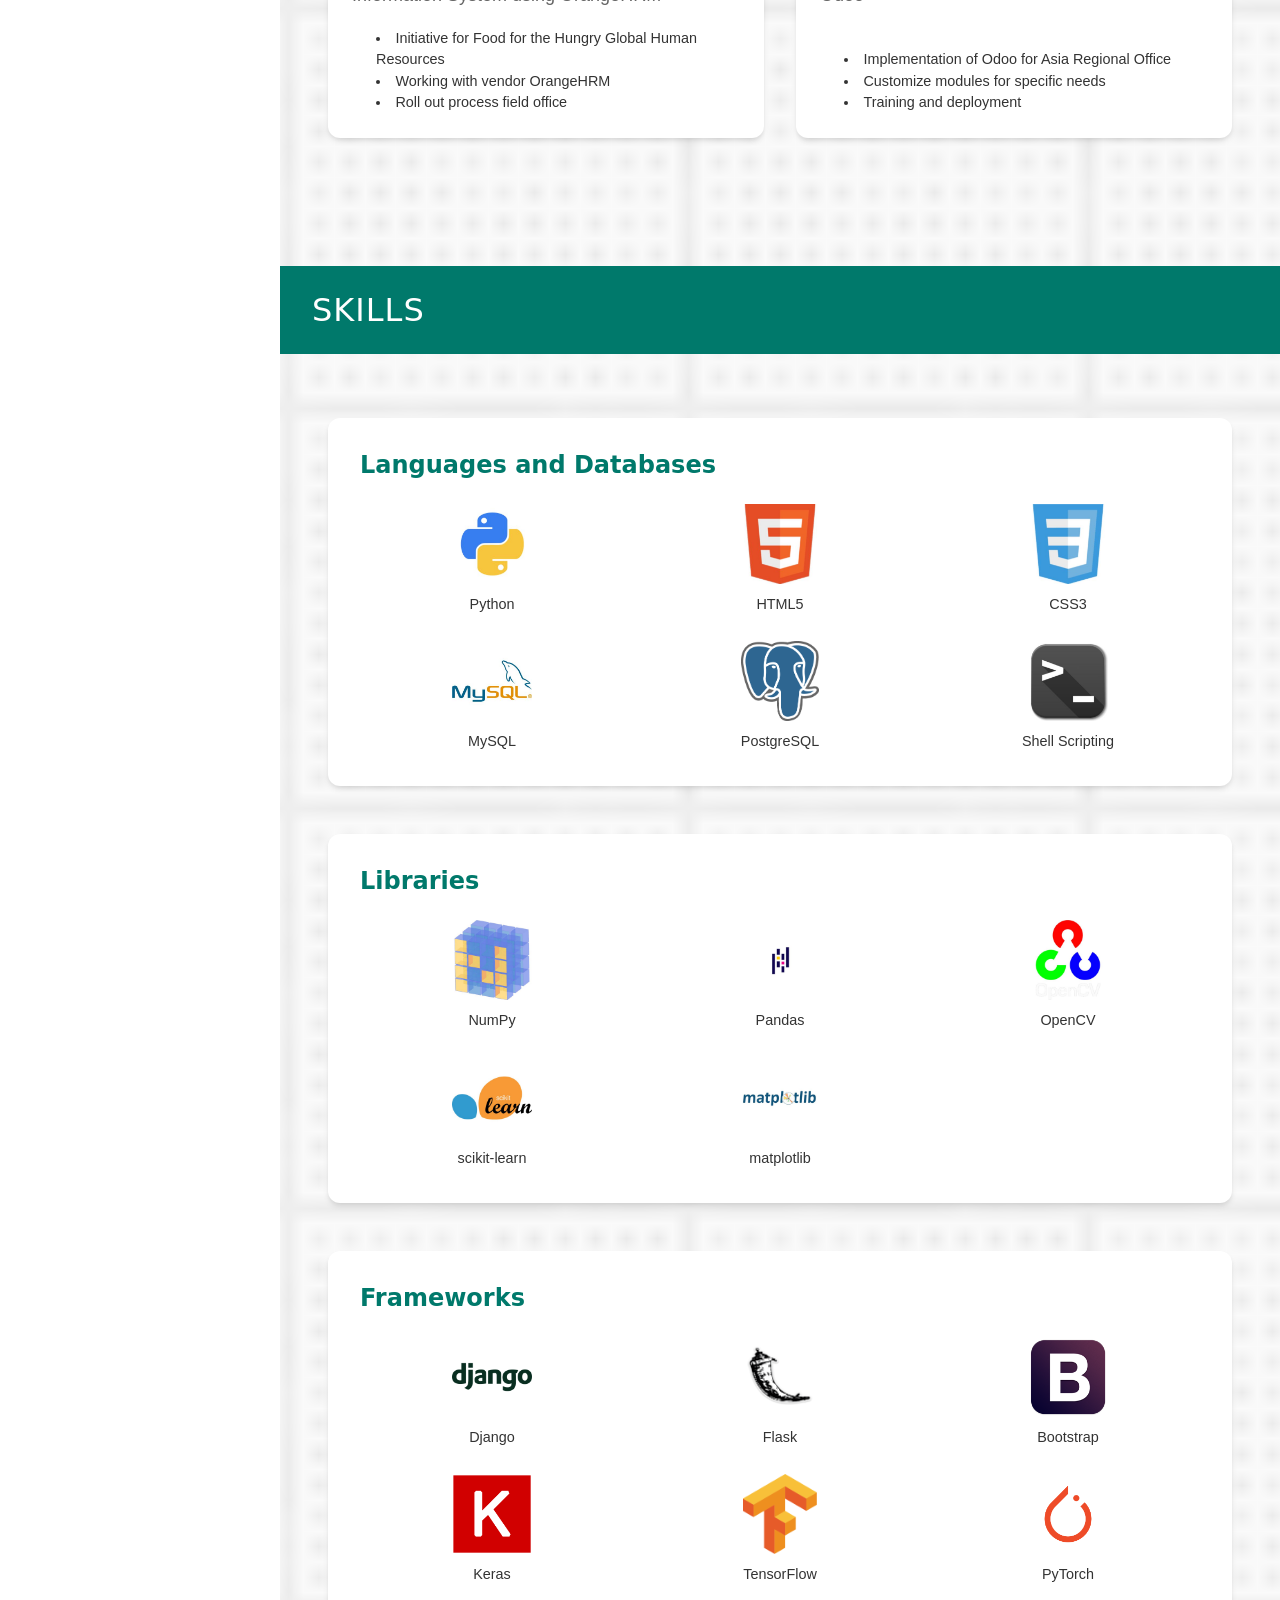
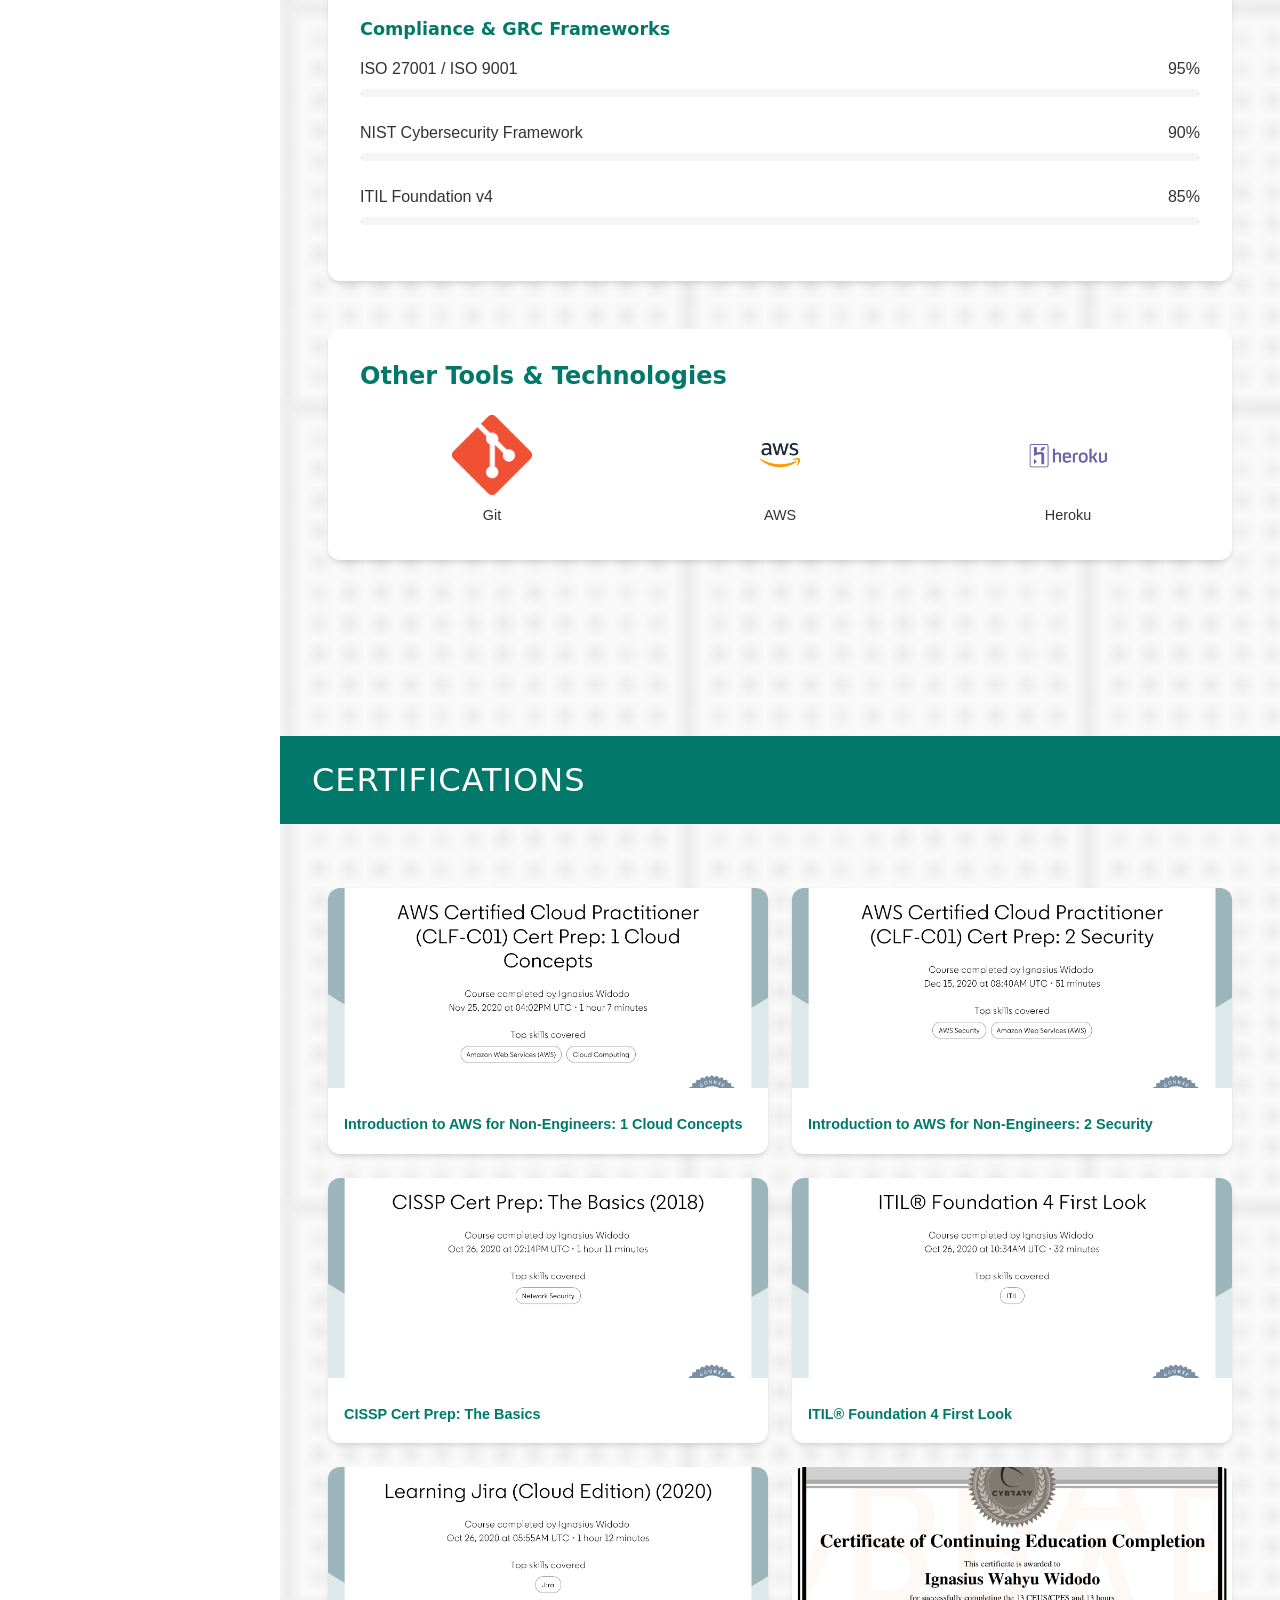
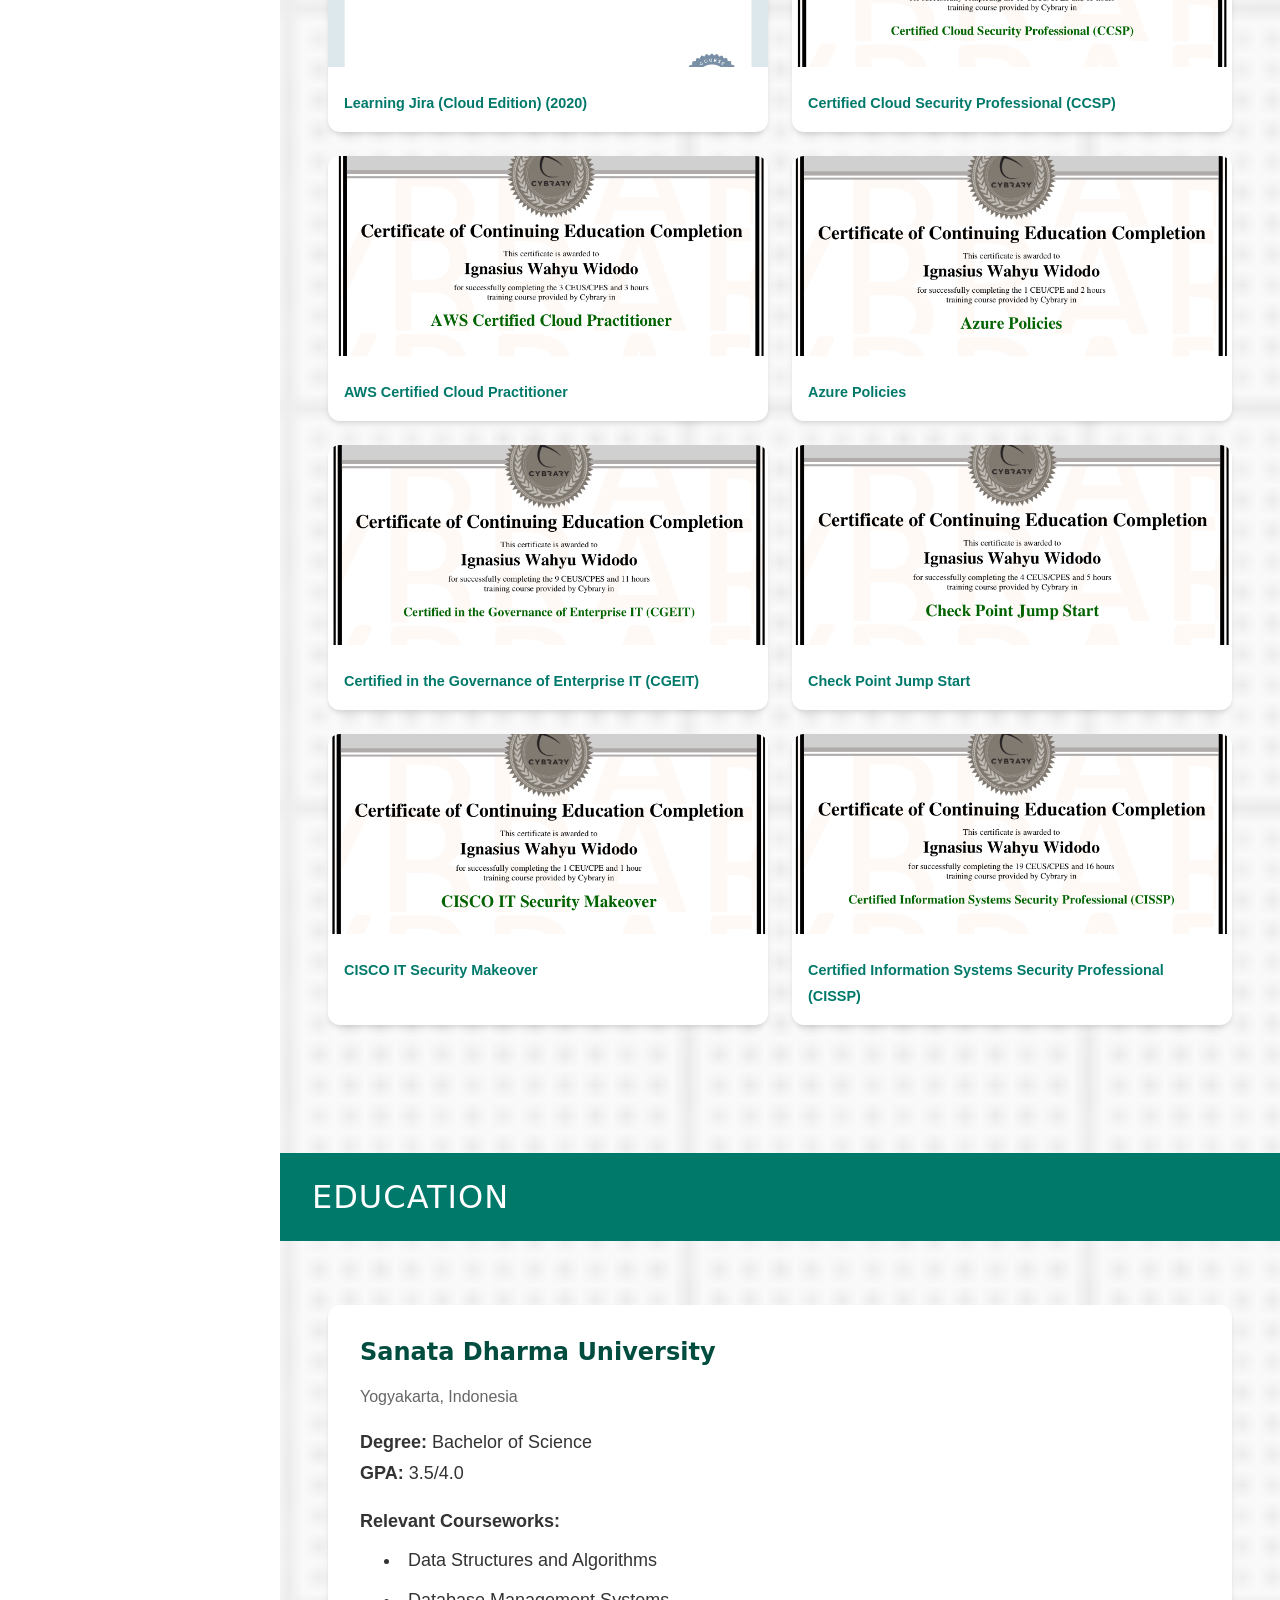
==== commit a6cacb61: "feat: Create separate Certifications section - Move certifications from Skills section to dedicated " ====
--- a/index.html
+++ b/index.html
@@ -102,7 +102,7 @@
         </a>
       </li>
       <li class="nav-item">
-        <a href="#skills" class="nav-link">
+        <a href="#certifications" class="nav-link">
           <i class="nav-icon fas fa-certificate" aria-hidden="true"></i>
           <span>Certifications</span>
         </a>
@@ -173,7 +173,7 @@
         </a>
       </li>
       <li class="nav-item">
-        <a href="#skills" class="nav-link">
+        <a href="#certifications" class="nav-link">
           <i class="nav-icon fas fa-certificate" aria-hidden="true"></i>
           <span>Certifications</span>
         </a>
@@ -759,110 +759,112 @@
           </div>
         </div>
 
-        <!-- Certifications -->
-        <div class="card">
-          <div class="card-content">
-            <h4 style="color: var(--color-primary); margin-bottom: 1.5rem;">Certificates</h4>
-            <div class="grid grid-cols-2" style="gap: 1.5rem;">
-
-              <!-- Cert 1 -->
-              <div class="card" style="margin-bottom: 0;">
-                <img src="/assets/img/cert/cert3.png" alt="AWS Cloud Concepts" class="card-image" style="height: 200px;">
-                <div class="card-content" style="padding: 1rem;">
-                  <p style="color: var(--color-primary); font-weight: 600; font-size: 0.9rem;">Introduction to AWS for Non-Engineers: 1 Cloud Concepts</p>
-                </div>
-              </div>
-
-              <!-- Cert 2 -->
-              <div class="card" style="margin-bottom: 0;">
-                <img src="/assets/img/cert/cert1.png" alt="AWS Security" class="card-image" style="height: 200px;">
-                <div class="card-content" style="padding: 1rem;">
-                  <p style="color: var(--color-primary); font-weight: 600; font-size: 0.9rem;">Introduction to AWS for Non-Engineers: 2 Security</p>
-                </div>
-              </div>
-
-              <!-- Cert 3 -->
-              <div class="card" style="margin-bottom: 0;">
-                <img src="/assets/img/cert/cert2.png" alt="CISSP Basics" class="card-image" style="height: 200px;">
-                <div class="card-content" style="padding: 1rem;">
-                  <p style="color: var(--color-primary); font-weight: 600; font-size: 0.9rem;">CISSP Cert Prep: The Basics</p>
-                </div>
-              </div>
-
-              <!-- Cert 4 -->
-              <div class="card" style="margin-bottom: 0;">
-                <img src="/assets/img/cert/cert4.png" alt="ITIL Foundation" class="card-image" style="height: 200px;">
-                <div class="card-content" style="padding: 1rem;">
-                  <p style="color: var(--color-primary); font-weight: 600; font-size: 0.9rem;">ITIL® Foundation 4 First Look</p>
-                </div>
-              </div>
-
-              <!-- Cert 5 -->
-              <div class="card" style="margin-bottom: 0;">
-                <img src="/assets/img/cert/cert5.png" alt="Learning Jira" class="card-image" style="height: 200px;">
-                <div class="card-content" style="padding: 1rem;">
-                  <p style="color: var(--color-primary); font-weight: 600; font-size: 0.9rem;">Learning Jira (Cloud Edition) (2020)</p>
-                </div>
-              </div>
-
-              <!-- Cert 6 -->
-              <div class="card" style="margin-bottom: 0;">
-                <img src="/assets/img/cert/cert6.png" alt="CCSP" class="card-image" style="height: 200px;">
-                <div class="card-content" style="padding: 1rem;">
-                  <p style="color: var(--color-primary); font-weight: 600; font-size: 0.9rem;">Certified Cloud Security Professional (CCSP)</p>
-                </div>
-              </div>
-
-              <!-- Cert 7 -->
-              <div class="card" style="margin-bottom: 0;">
-                <img src="/assets/img/cert/cert8.png" alt="AWS Certified" class="card-image" style="height: 200px;">
-                <div class="card-content" style="padding: 1rem;">
-                  <p style="color: var(--color-primary); font-weight: 600; font-size: 0.9rem;">AWS Certified Cloud Practitioner</p>
-                </div>
-              </div>
-
-              <!-- Cert 8 -->
-              <div class="card" style="margin-bottom: 0;">
-                <img src="/assets/img/cert/cert9.png" alt="Azure Policies" class="card-image" style="height: 200px;">
-                <div class="card-content" style="padding: 1rem;">
-                  <p style="color: var(--color-primary); font-weight: 600; font-size: 0.9rem;">Azure Policies</p>
-                </div>
-              </div>
-
-              <!-- Cert 9 -->
-              <div class="card" style="margin-bottom: 0;">
-                <img src="/assets/img/cert/cert10.png" alt="CGEIT" class="card-image" style="height: 200px;">
-                <div class="card-content" style="padding: 1rem;">
-                  <p style="color: var(--color-primary); font-weight: 600; font-size: 0.9rem;">Certified in the Governance of Enterprise IT (CGEIT)</p>
-                </div>
-              </div>
-
-              <!-- Cert 10 -->
-              <div class="card" style="margin-bottom: 0;">
-                <img src="/assets/img/cert/cert11.png" alt="Check Point" class="card-image" style="height: 200px;">
-                <div class="card-content" style="padding: 1rem;">
-                  <p style="color: var(--color-primary); font-weight: 600; font-size: 0.9rem;">Check Point Jump Start</p>
-                </div>
-              </div>
-
-              <!-- Cert 11 -->
-              <div class="card" style="margin-bottom: 0;">
-                <img src="/assets/img/cert/cert12.png" alt="CISCO Security" class="card-image" style="height: 200px;">
-                <div class="card-content" style="padding: 1rem;">
-                  <p style="color: var(--color-primary); font-weight: 600; font-size: 0.9rem;">CISCO IT Security Makeover</p>
-                </div>
-              </div>
-
-              <!-- Cert 12 -->
-              <div class="card" style="margin-bottom: 0;">
-                <img src="/assets/img/cert/cert13.png" alt="CISSP" class="card-image" style="height: 200px;">
-                <div class="card-content" style="padding: 1rem;">
-                  <p style="color: var(--color-primary); font-weight: 600; font-size: 0.9rem;">Certified Information Systems Security Professional (CISSP)</p>
-                </div>
-              </div>
-
-            </div>
-          </div>
+      </div>
+    </section>
+
+    <!-- Certifications Section -->
+    <section id="certifications" class="section">
+      <h3 class="page-title">Certifications</h3>
+      <div class="container">
+
+        <div class="grid grid-cols-2" style="gap: 1.5rem;">
+
+          <!-- Cert 1 -->
+          <div class="card" style="margin-bottom: 0;">
+            <img src="/assets/img/cert/cert3.png" alt="AWS Cloud Concepts" class="card-image" style="height: 200px;">
+            <div class="card-content" style="padding: 1rem;">
+              <p style="color: var(--color-primary); font-weight: 600; font-size: 0.9rem;">Introduction to AWS for Non-Engineers: 1 Cloud Concepts</p>
+            </div>
+          </div>
+
+          <!-- Cert 2 -->
+          <div class="card" style="margin-bottom: 0;">
+            <img src="/assets/img/cert/cert1.png" alt="AWS Security" class="card-image" style="height: 200px;">
+            <div class="card-content" style="padding: 1rem;">
+              <p style="color: var(--color-primary); font-weight: 600; font-size: 0.9rem;">Introduction to AWS for Non-Engineers: 2 Security</p>
+            </div>
+          </div>
+
+          <!-- Cert 3 -->
+          <div class="card" style="margin-bottom: 0;">
+            <img src="/assets/img/cert/cert2.png" alt="CISSP Basics" class="card-image" style="height: 200px;">
+            <div class="card-content" style="padding: 1rem;">
+              <p style="color: var(--color-primary); font-weight: 600; font-size: 0.9rem;">CISSP Cert Prep: The Basics</p>
+            </div>
+          </div>
+
+          <!-- Cert 4 -->
+          <div class="card" style="margin-bottom: 0;">
+            <img src="/assets/img/cert/cert4.png" alt="ITIL Foundation" class="card-image" style="height: 200px;">
+            <div class="card-content" style="padding: 1rem;">
+              <p style="color: var(--color-primary); font-weight: 600; font-size: 0.9rem;">ITIL® Foundation 4 First Look</p>
+            </div>
+          </div>
+
+          <!-- Cert 5 -->
+          <div class="card" style="margin-bottom: 0;">
+            <img src="/assets/img/cert/cert5.png" alt="Learning Jira" class="card-image" style="height: 200px;">
+            <div class="card-content" style="padding: 1rem;">
+              <p style="color: var(--color-primary); font-weight: 600; font-size: 0.9rem;">Learning Jira (Cloud Edition) (2020)</p>
+            </div>
+          </div>
+
+          <!-- Cert 6 -->
+          <div class="card" style="margin-bottom: 0;">
+            <img src="/assets/img/cert/cert6.png" alt="CCSP" class="card-image" style="height: 200px;">
+            <div class="card-content" style="padding: 1rem;">
+              <p style="color: var(--color-primary); font-weight: 600; font-size: 0.9rem;">Certified Cloud Security Professional (CCSP)</p>
+            </div>
+          </div>
+
+          <!-- Cert 7 -->
+          <div class="card" style="margin-bottom: 0;">
+            <img src="/assets/img/cert/cert8.png" alt="AWS Certified" class="card-image" style="height: 200px;">
+            <div class="card-content" style="padding: 1rem;">
+              <p style="color: var(--color-primary); font-weight: 600; font-size: 0.9rem;">AWS Certified Cloud Practitioner</p>
+            </div>
+          </div>
+
+          <!-- Cert 8 -->
+          <div class="card" style="margin-bottom: 0;">
+            <img src="/assets/img/cert/cert9.png" alt="Azure Policies" class="card-image" style="height: 200px;">
+            <div class="card-content" style="padding: 1rem;">
+              <p style="color: var(--color-primary); font-weight: 600; font-size: 0.9rem;">Azure Policies</p>
+            </div>
+          </div>
+
+          <!-- Cert 9 -->
+          <div class="card" style="margin-bottom: 0;">
+            <img src="/assets/img/cert/cert10.png" alt="CGEIT" class="card-image" style="height: 200px;">
+            <div class="card-content" style="padding: 1rem;">
+              <p style="color: var(--color-primary); font-weight: 600; font-size: 0.9rem;">Certified in the Governance of Enterprise IT (CGEIT)</p>
+            </div>
+          </div>
+
+          <!-- Cert 10 -->
+          <div class="card" style="margin-bottom: 0;">
+            <img src="/assets/img/cert/cert11.png" alt="Check Point" class="card-image" style="height: 200px;">
+            <div class="card-content" style="padding: 1rem;">
+              <p style="color: var(--color-primary); font-weight: 600; font-size: 0.9rem;">Check Point Jump Start</p>
+            </div>
+          </div>
+
+          <!-- Cert 11 -->
+          <div class="card" style="margin-bottom: 0;">
+            <img src="/assets/img/cert/cert12.png" alt="CISCO Security" class="card-image" style="height: 200px;">
+            <div class="card-content" style="padding: 1rem;">
+              <p style="color: var(--color-primary); font-weight: 600; font-size: 0.9rem;">CISCO IT Security Makeover</p>
+            </div>
+          </div>
+
+          <!-- Cert 12 -->
+          <div class="card" style="margin-bottom: 0;">
+            <img src="/assets/img/cert/cert13.png" alt="CISSP" class="card-image" style="height: 200px;">
+            <div class="card-content" style="padding: 1rem;">
+              <p style="color: var(--color-primary); font-weight: 600; font-size: 0.9rem;">Certified Information Systems Security Professional (CISSP)</p>
+            </div>
+          </div>
+
         </div>
 
       </div>
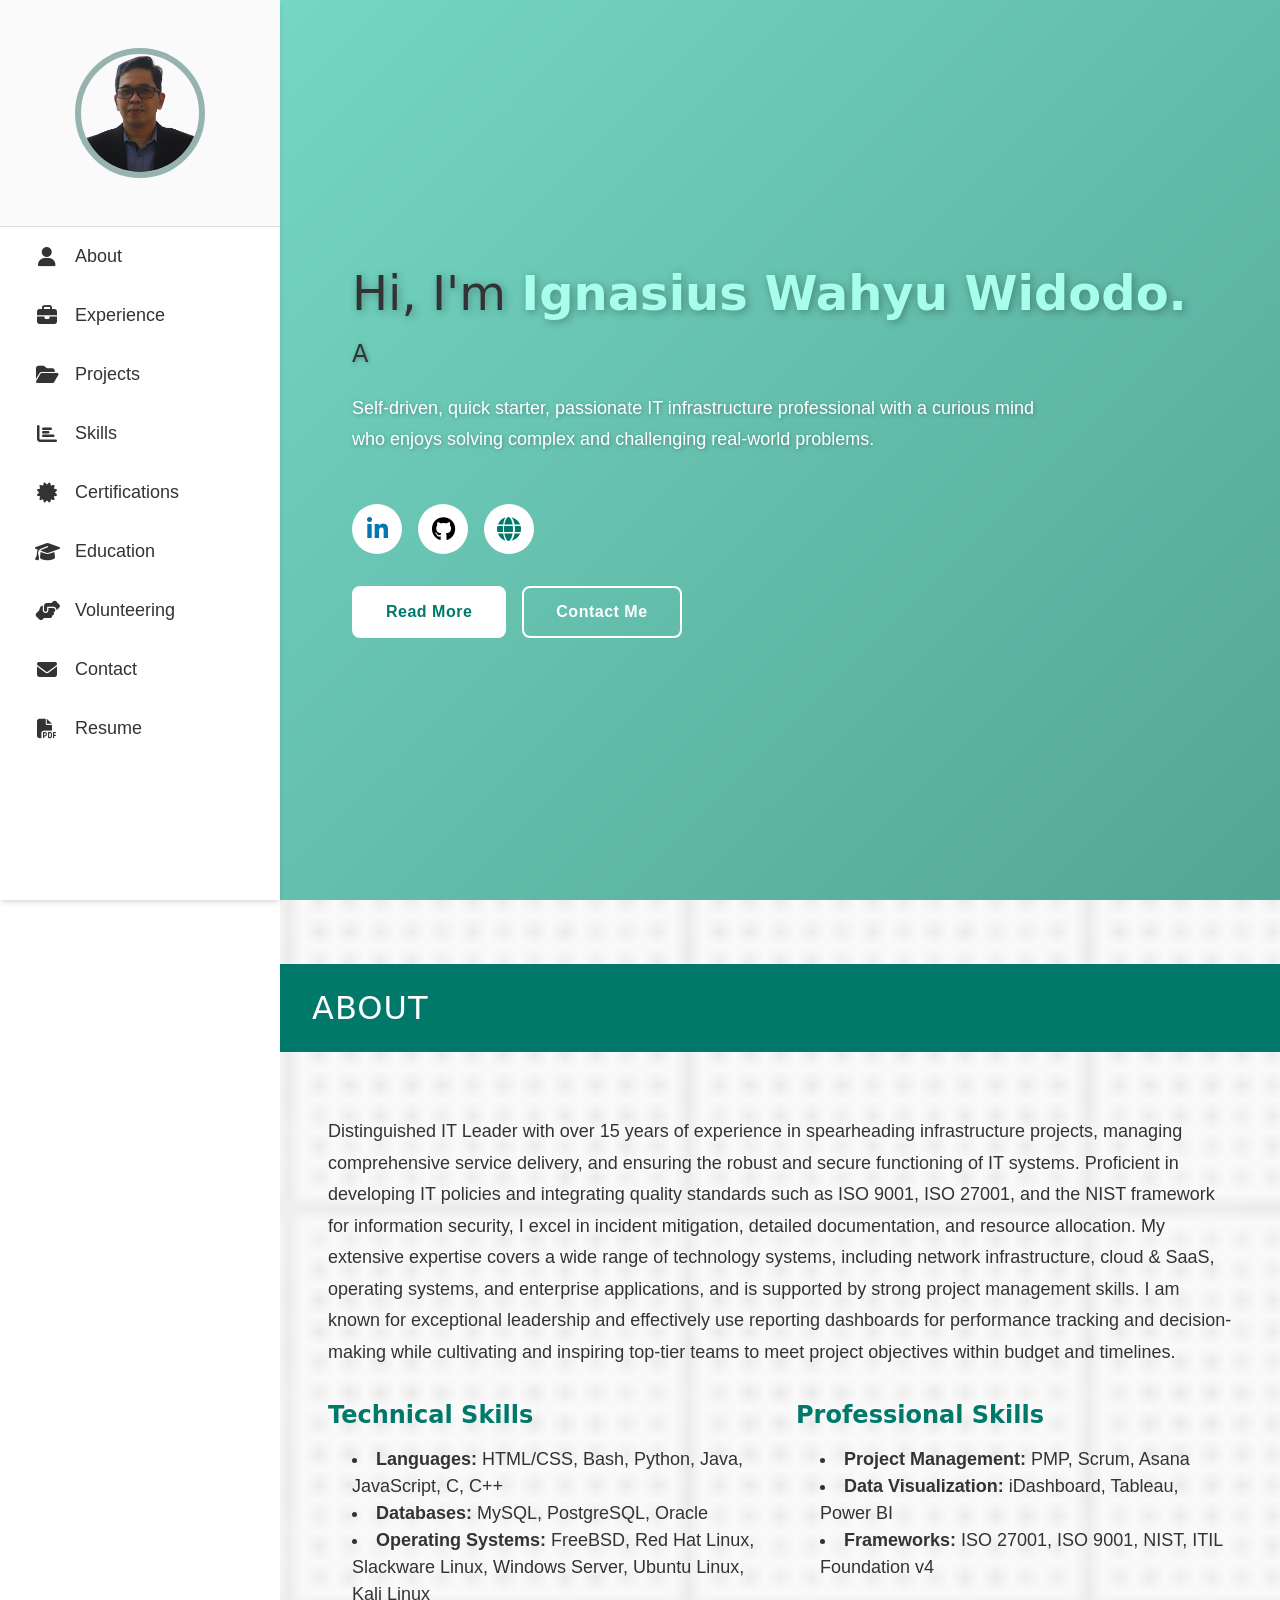
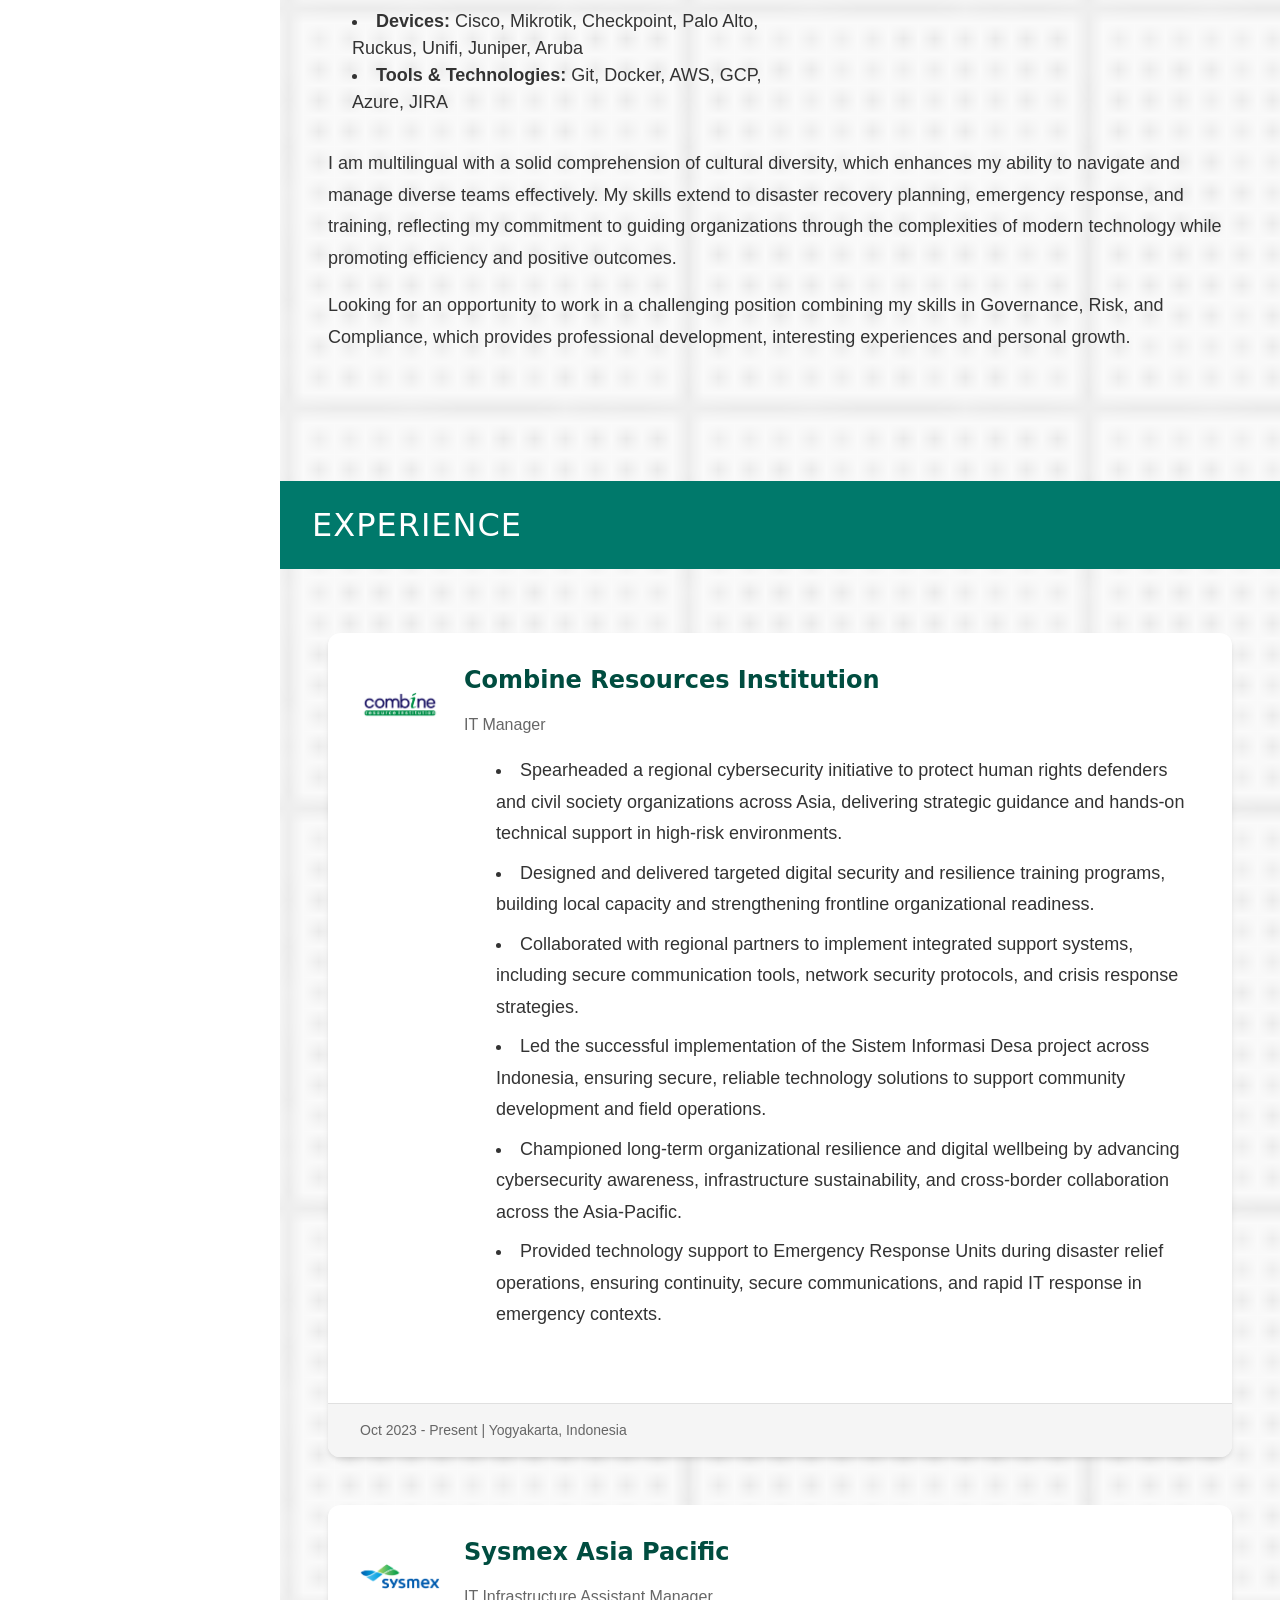
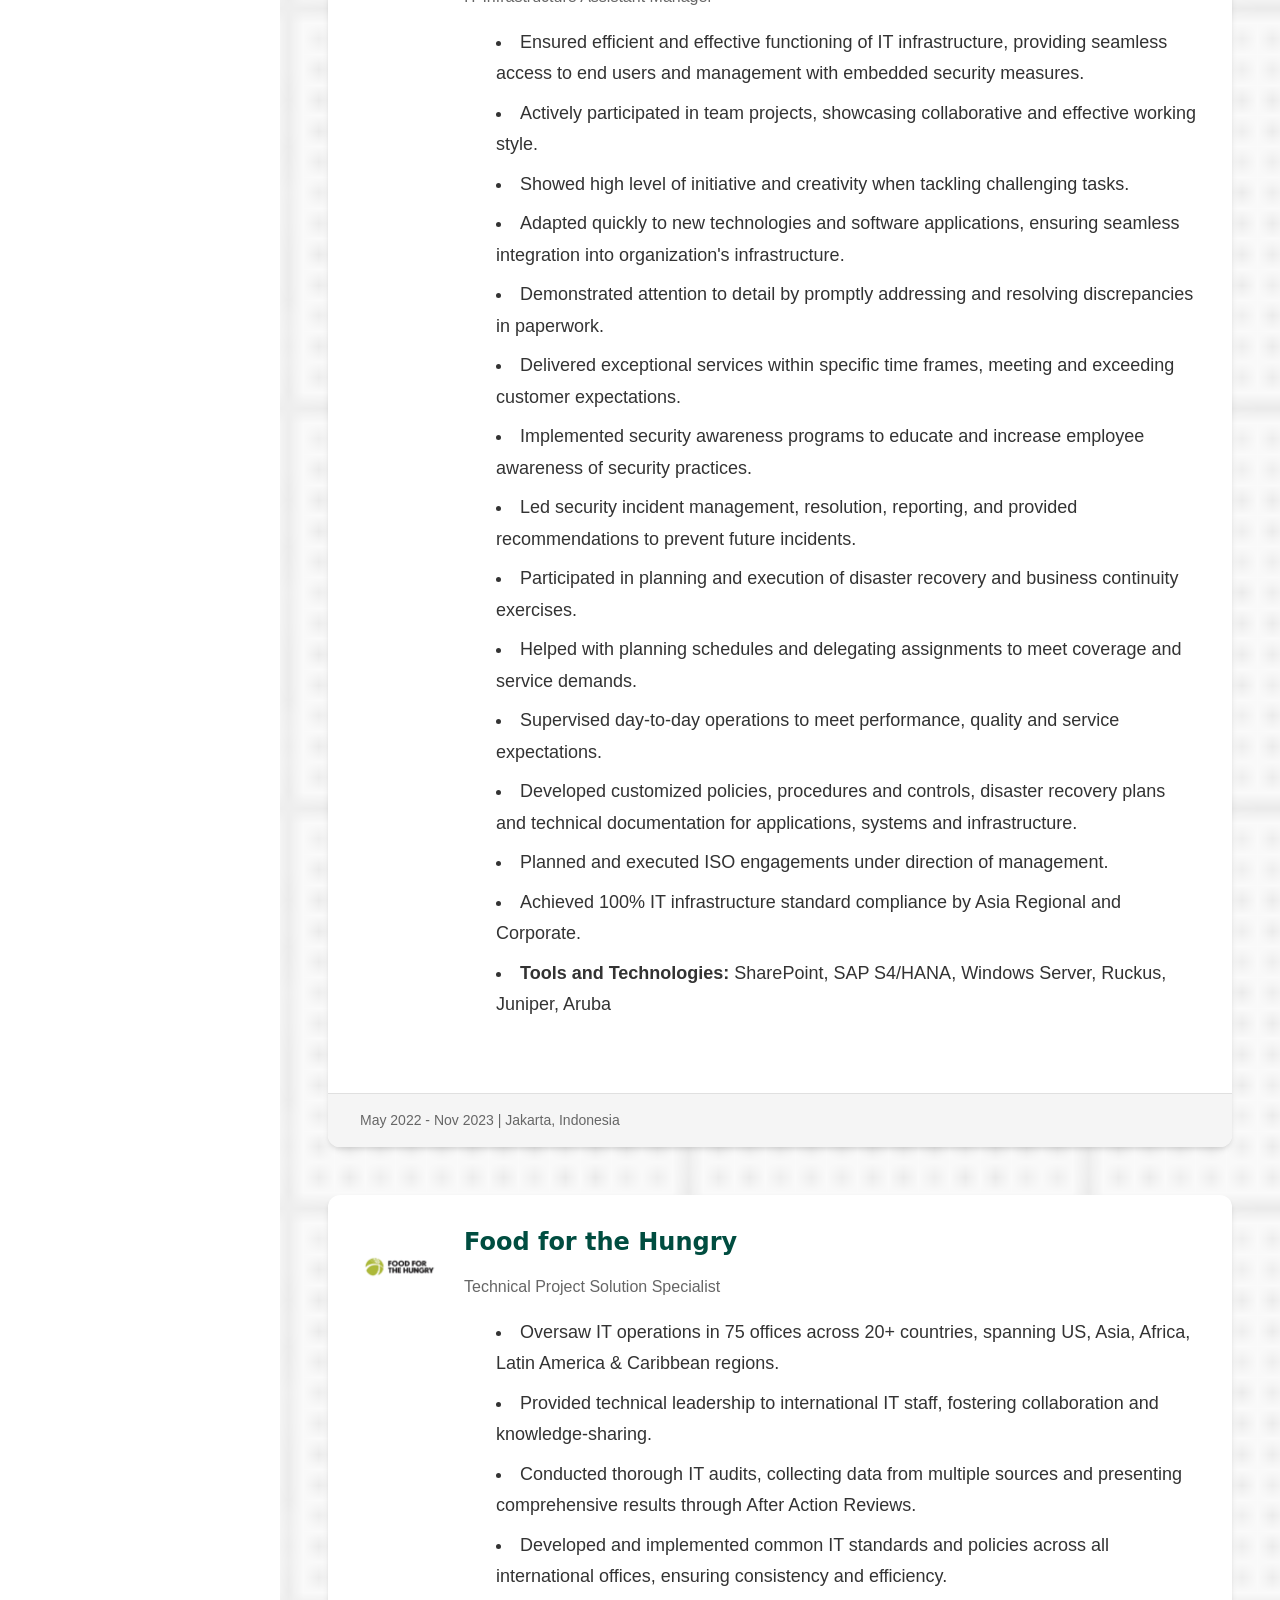
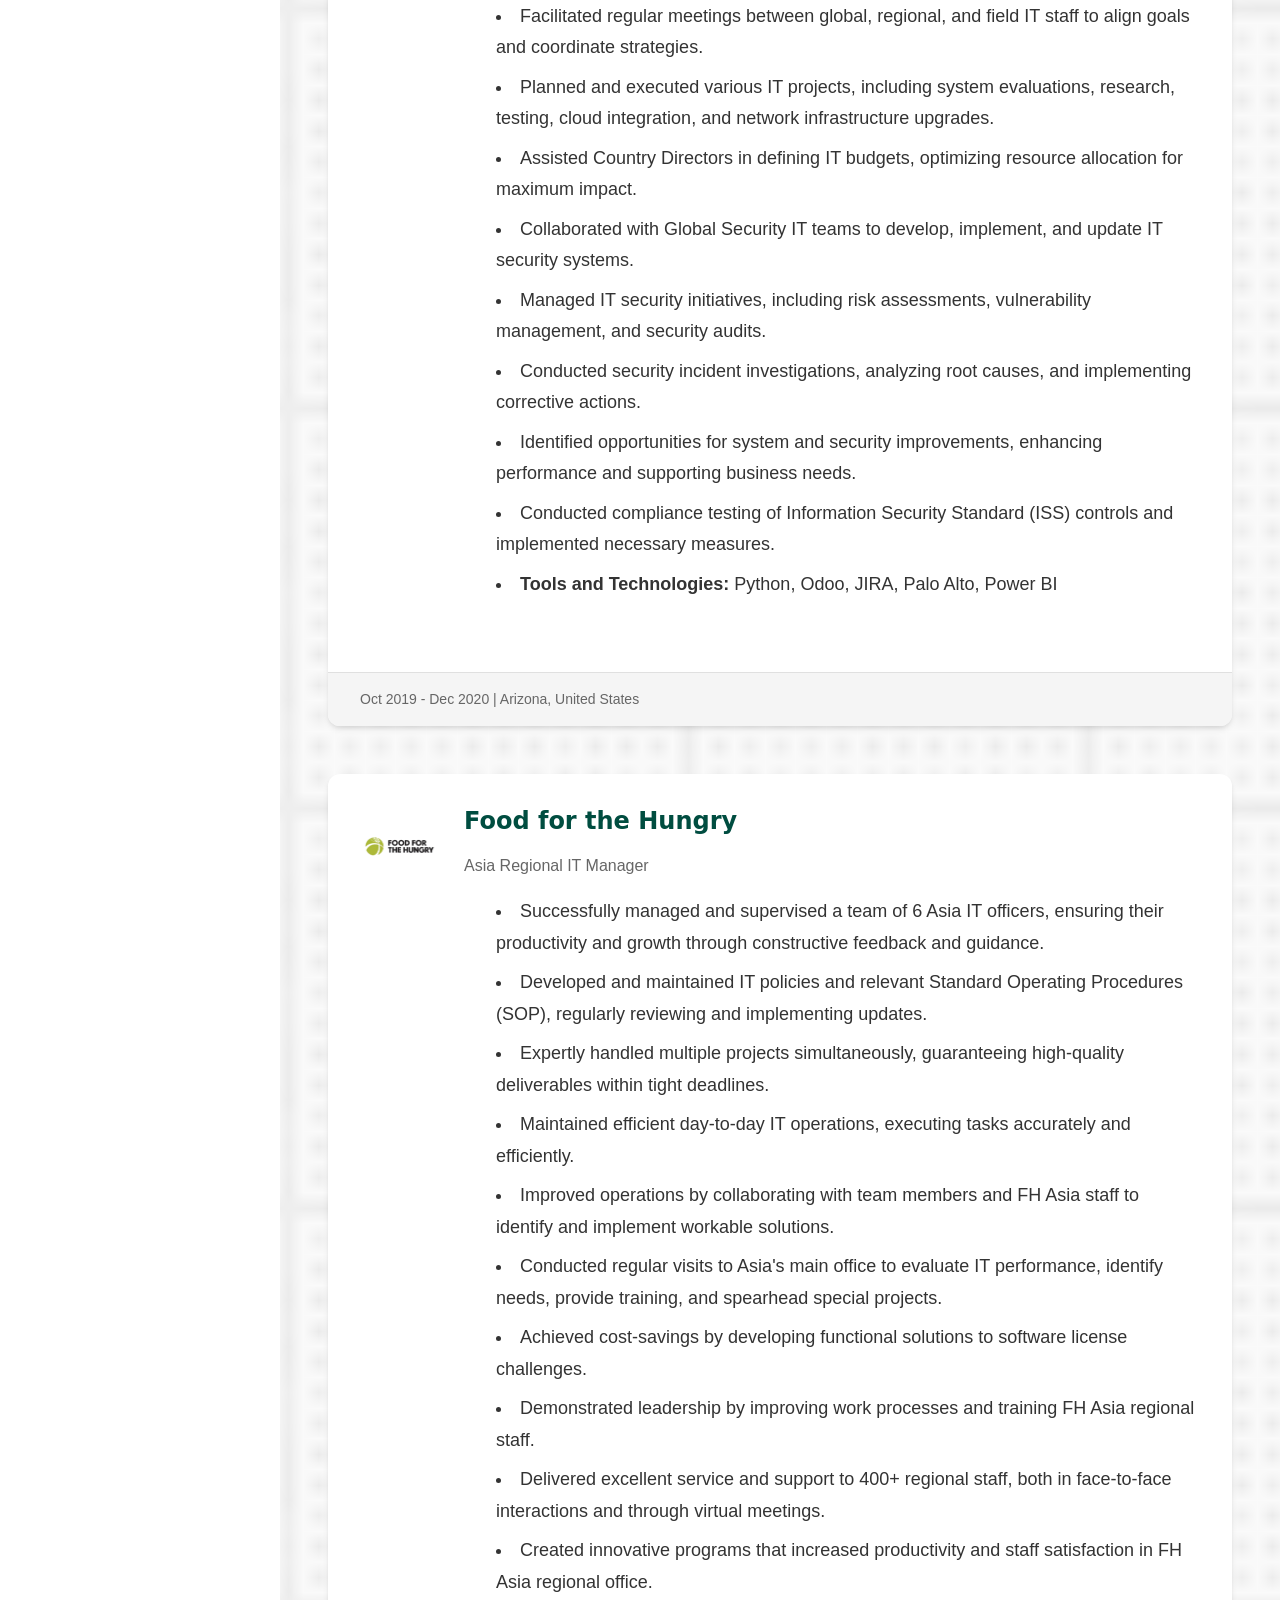
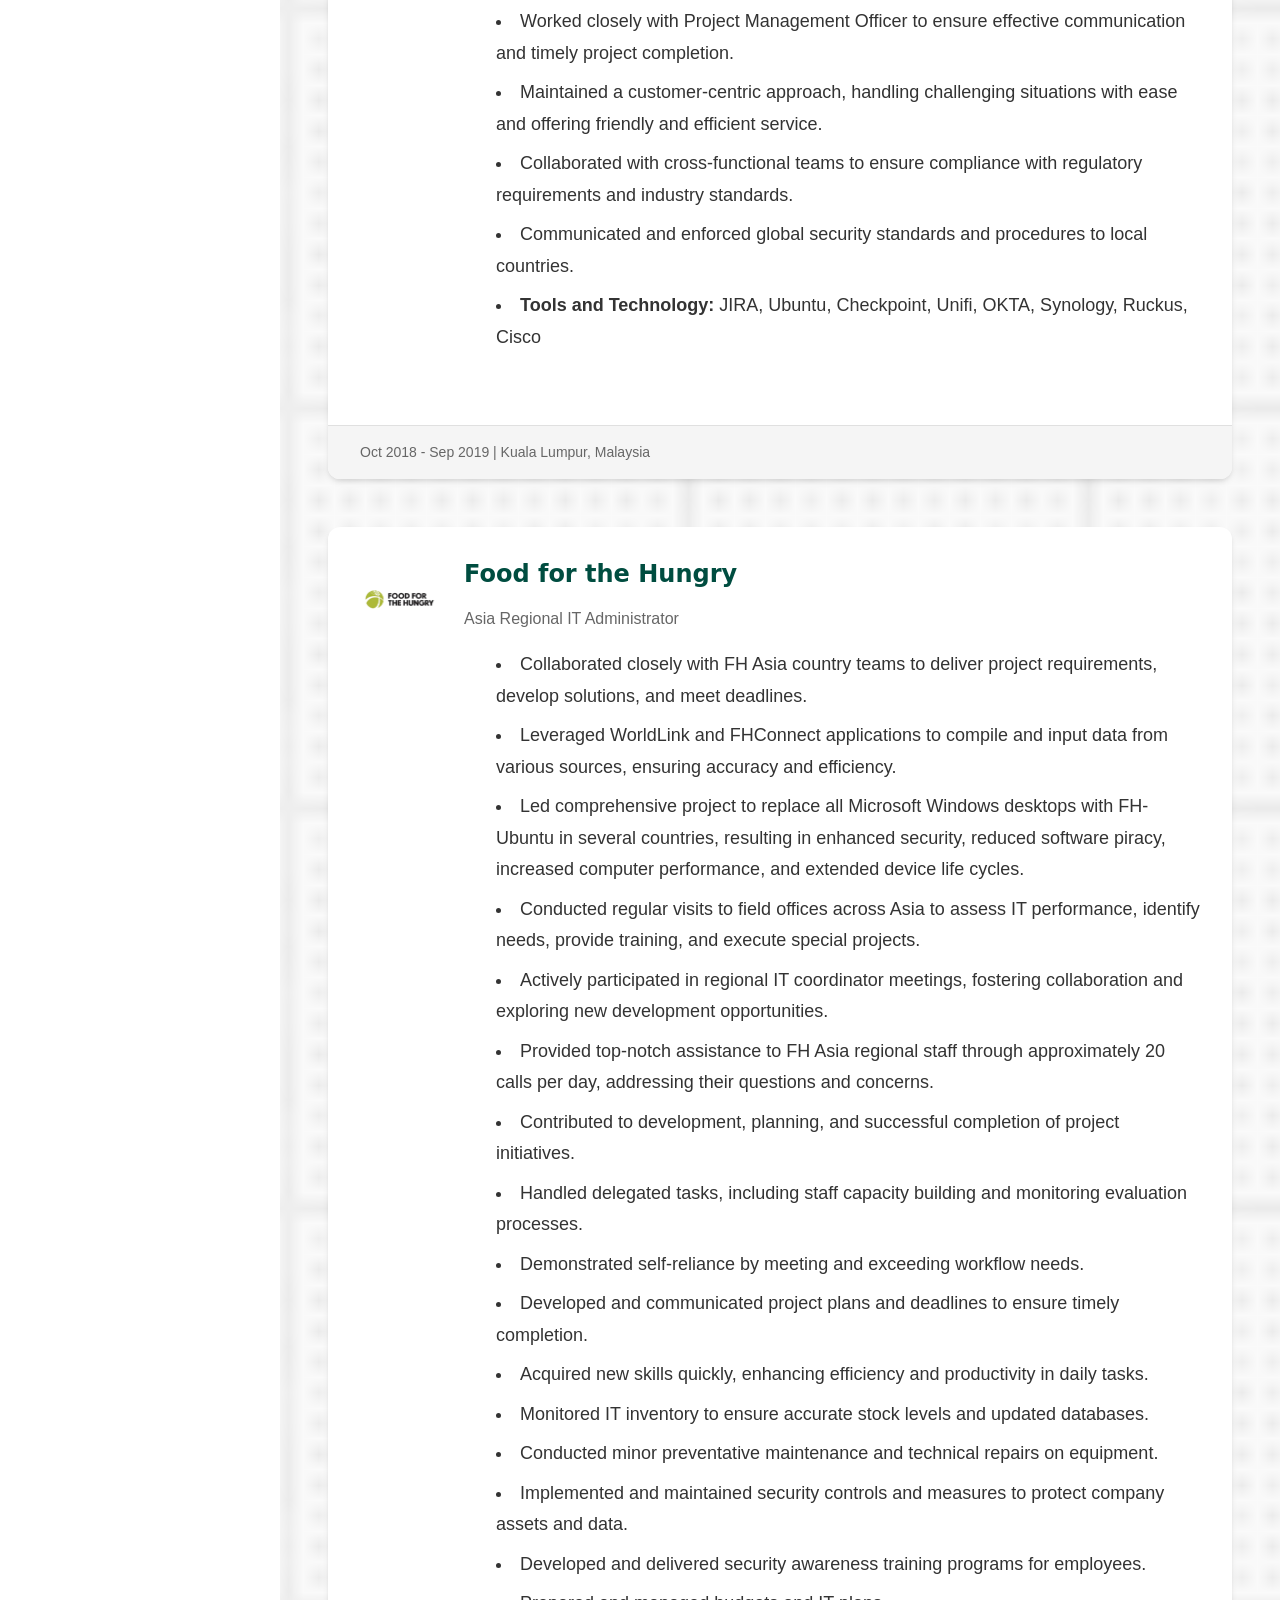
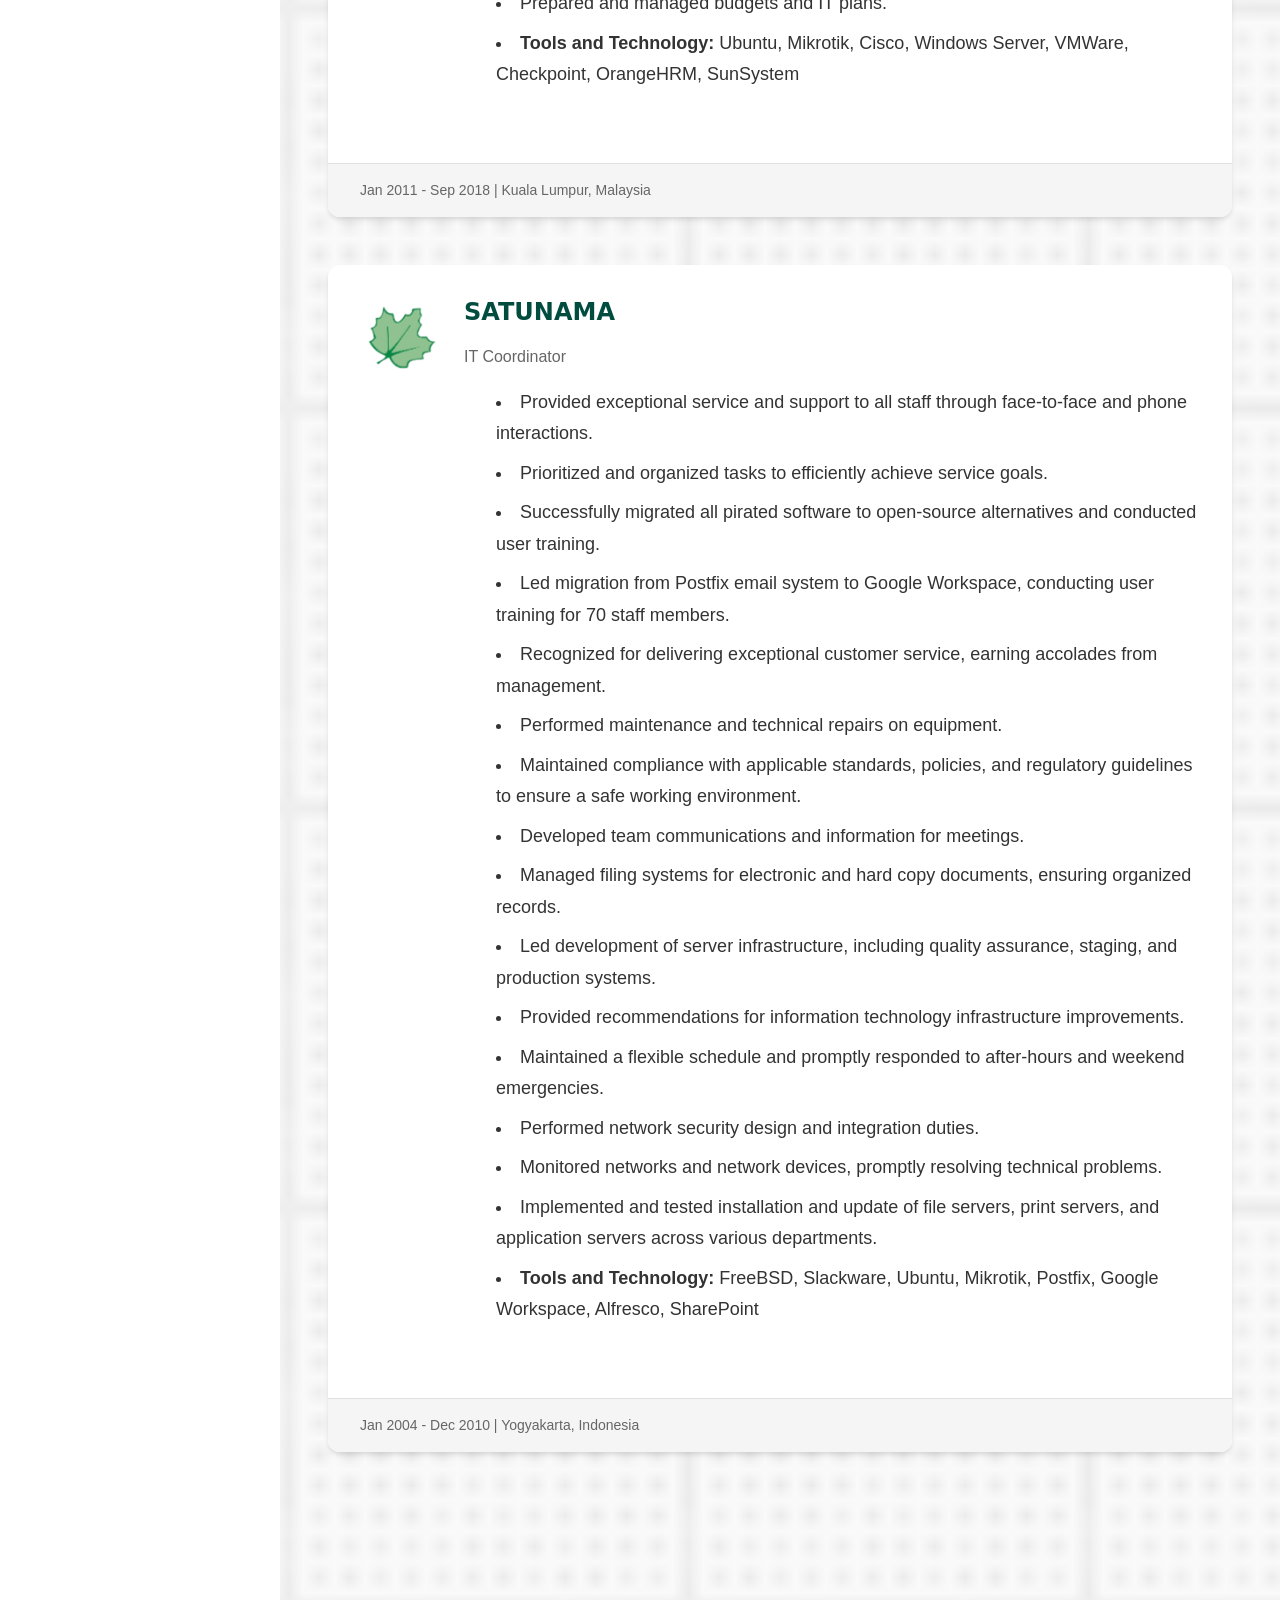
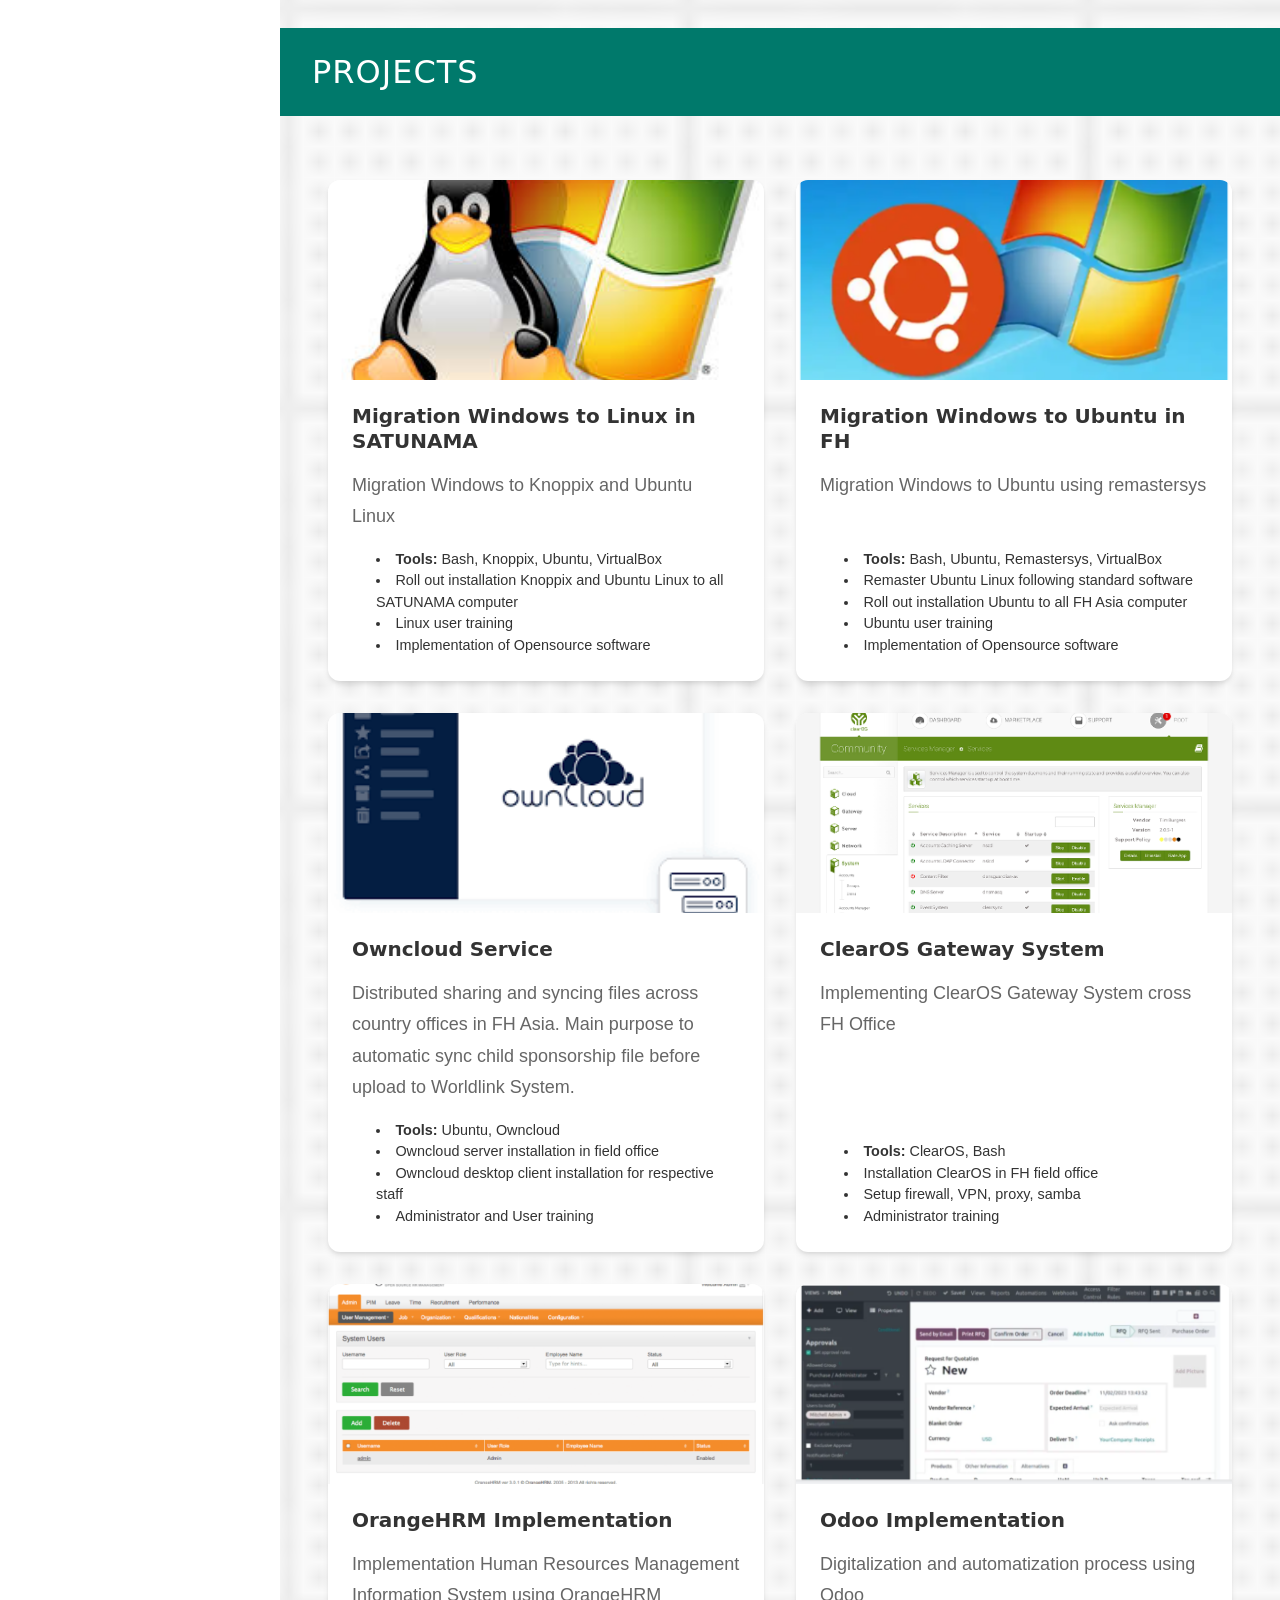
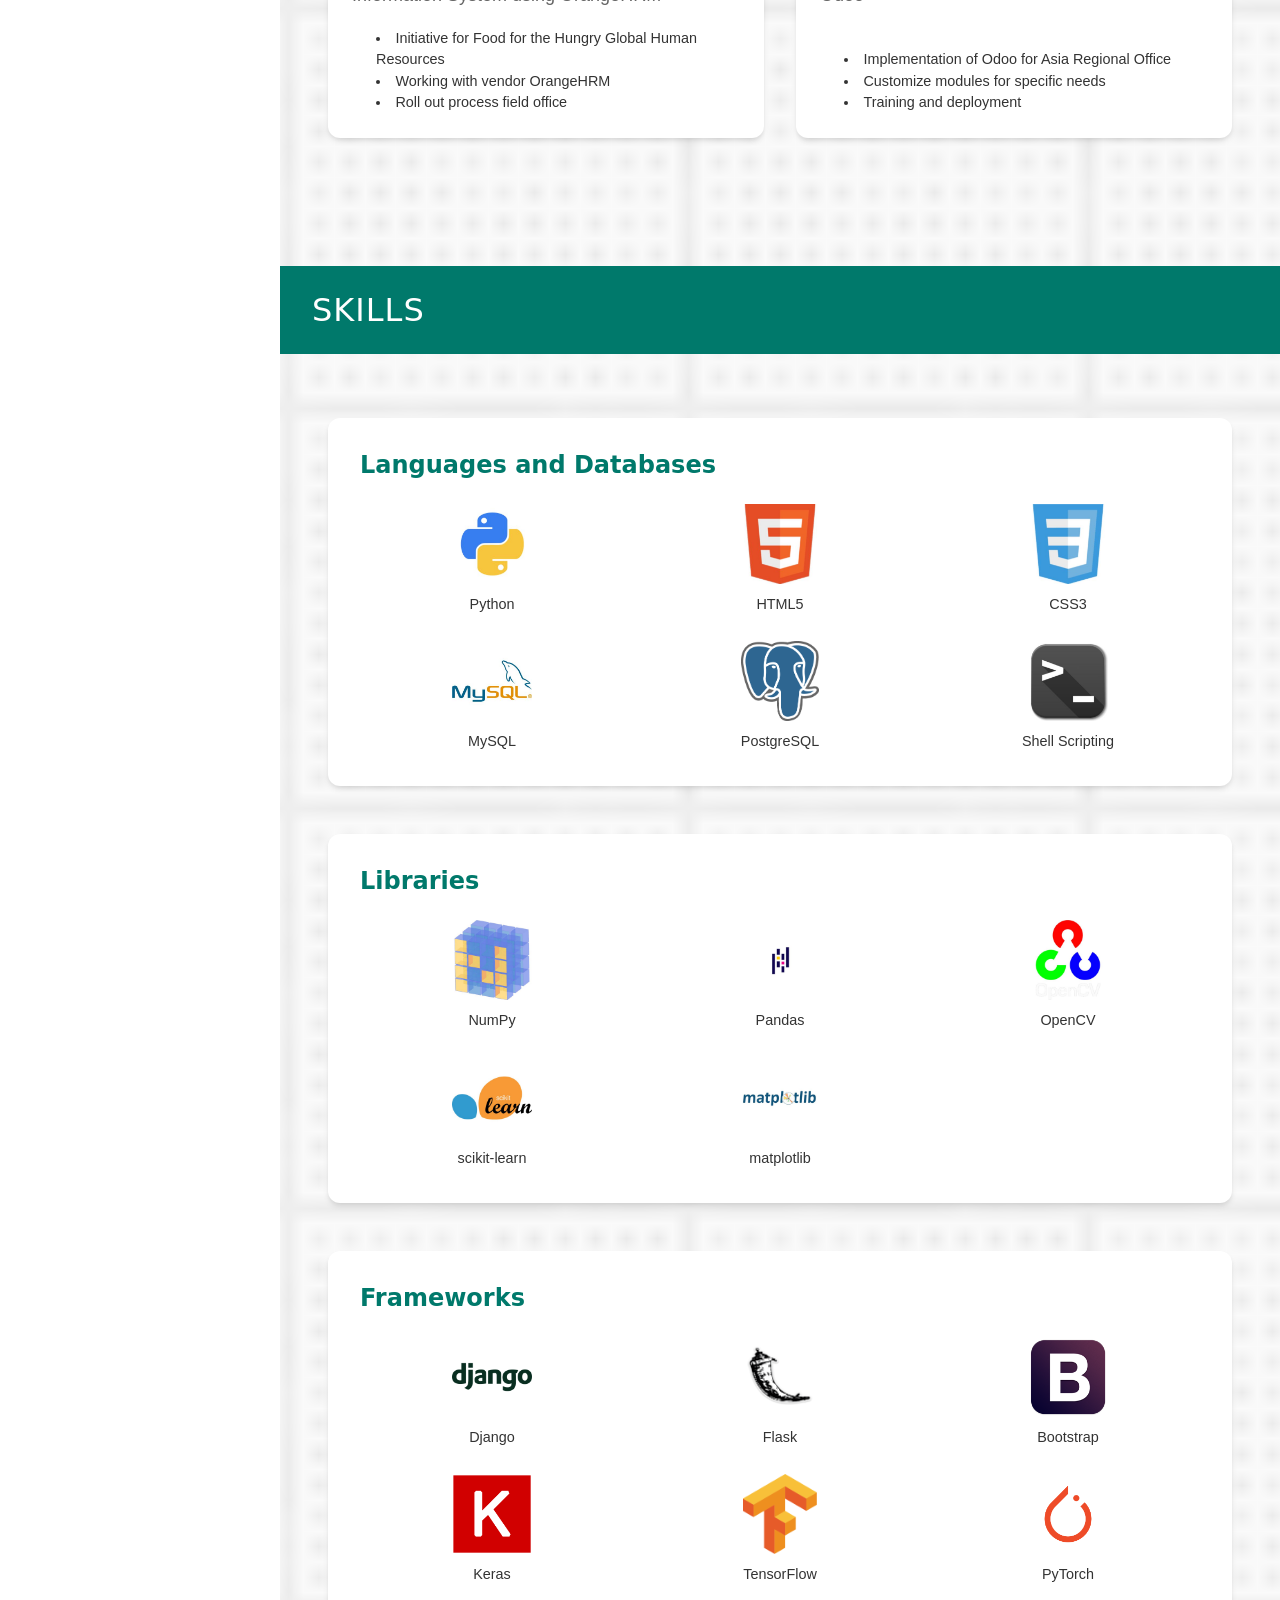
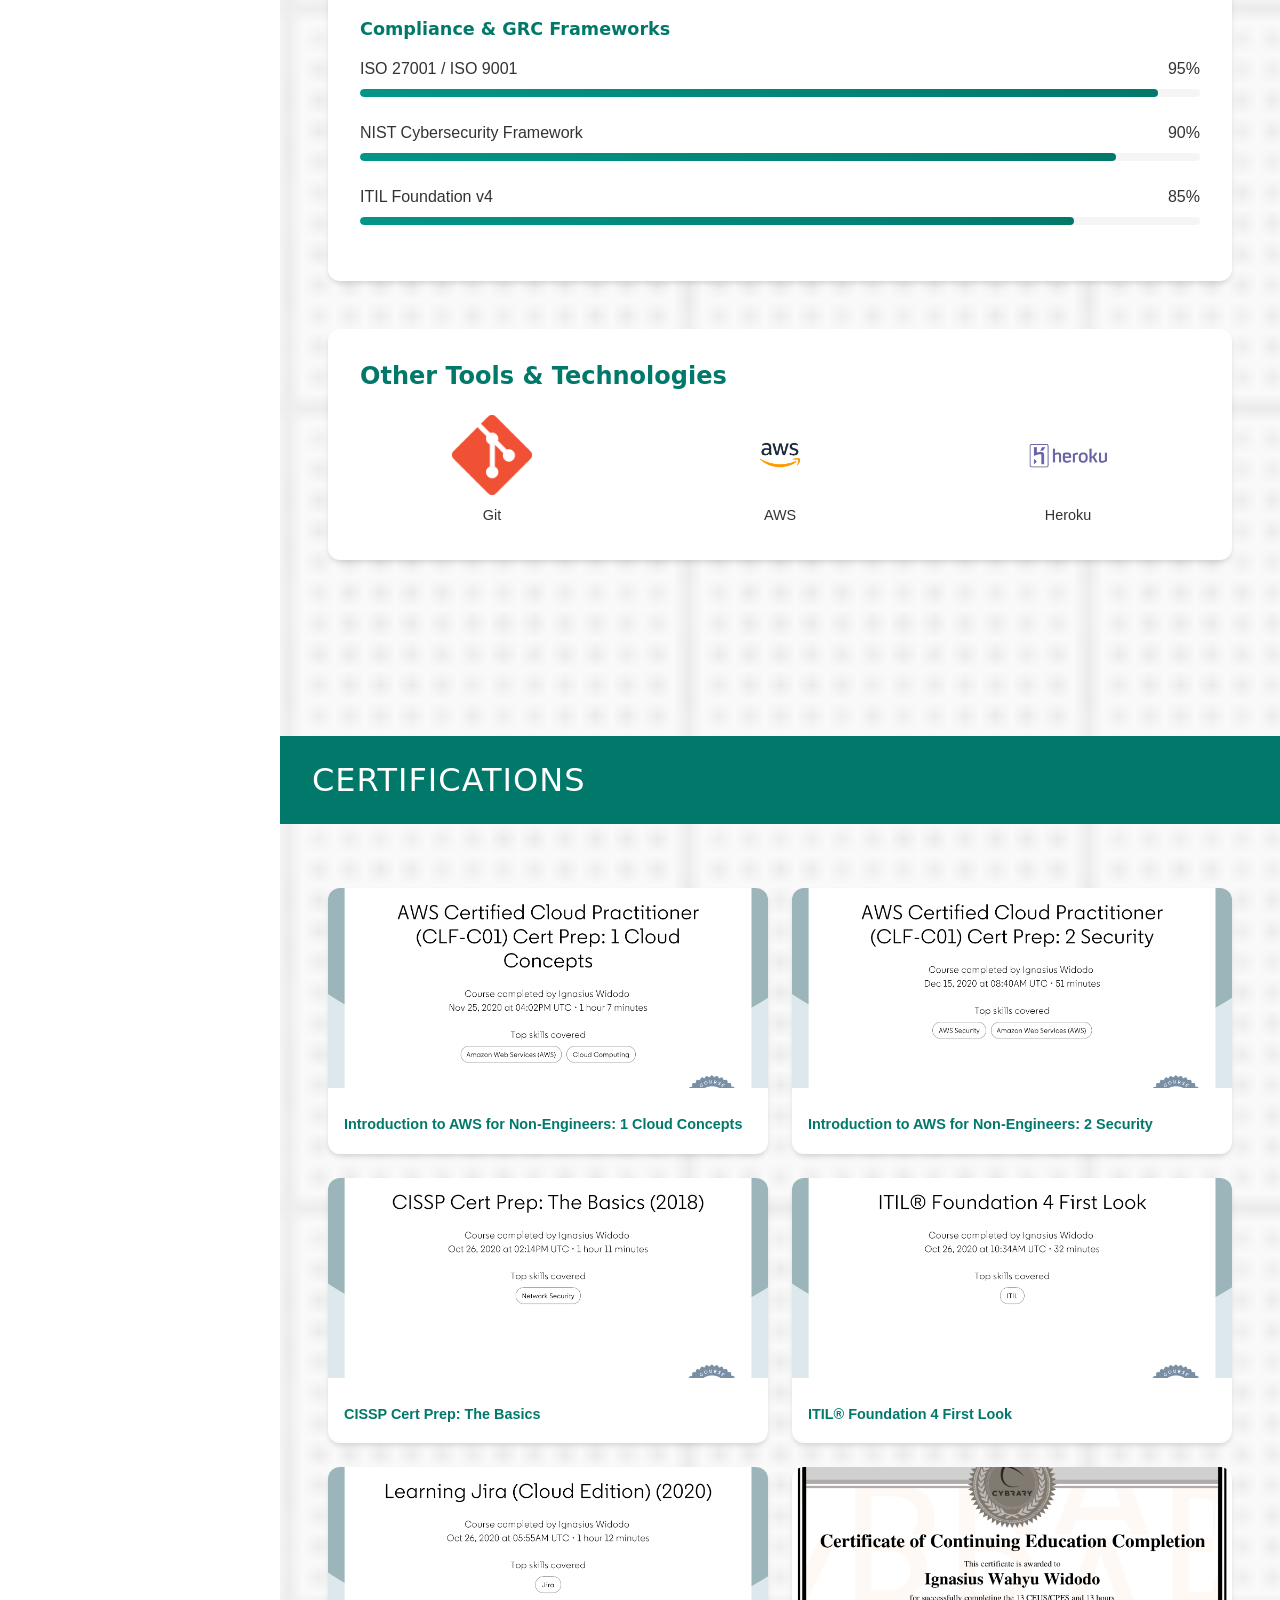
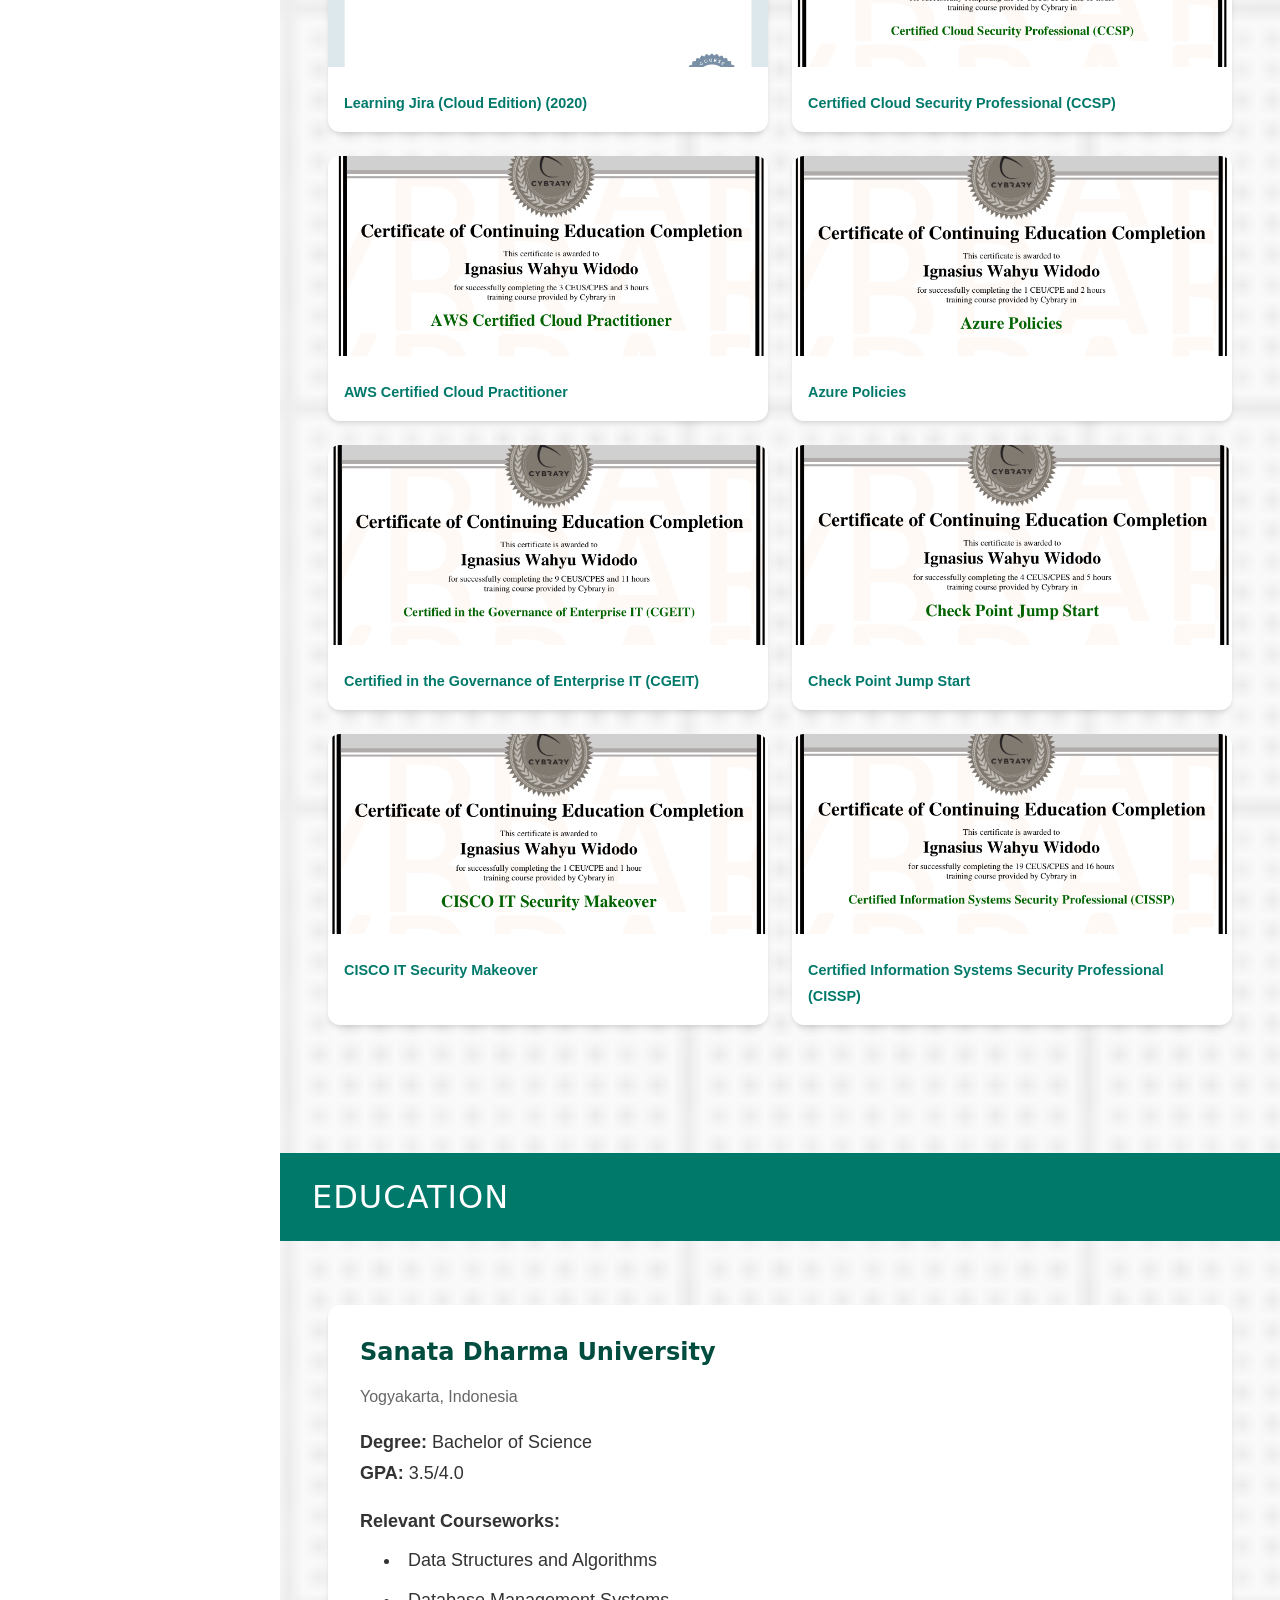
==== commit af9eec60: "feat: Add professional ATS-friendly resume page with print functionality - Create resume.html with c" ====
--- a/index.html
+++ b/index.html
@@ -126,7 +126,7 @@
         </a>
       </li>
       <li class="nav-item">
-        <a href="/assets/resume/IgnasiusWahyuWidodo-Resume.pdf" class="nav-link" target="_blank" rel="noopener">
+        <a href="/resume.html" class="nav-link" target="_blank" rel="noopener">
           <i class="nav-icon fas fa-file-pdf" aria-hidden="true"></i>
           <span>Resume</span>
         </a>
@@ -197,7 +197,7 @@
         </a>
       </li>
       <li class="nav-item">
-        <a href="/assets/resume/IgnasiusWahyuWidodo-Resume.pdf" class="nav-link" target="_blank" rel="noopener">
+        <a href="/resume.html" class="nav-link" target="_blank" rel="noopener">
           <i class="nav-icon fas fa-file-pdf" aria-hidden="true"></i>
           <span>Resume</span>
         </a>
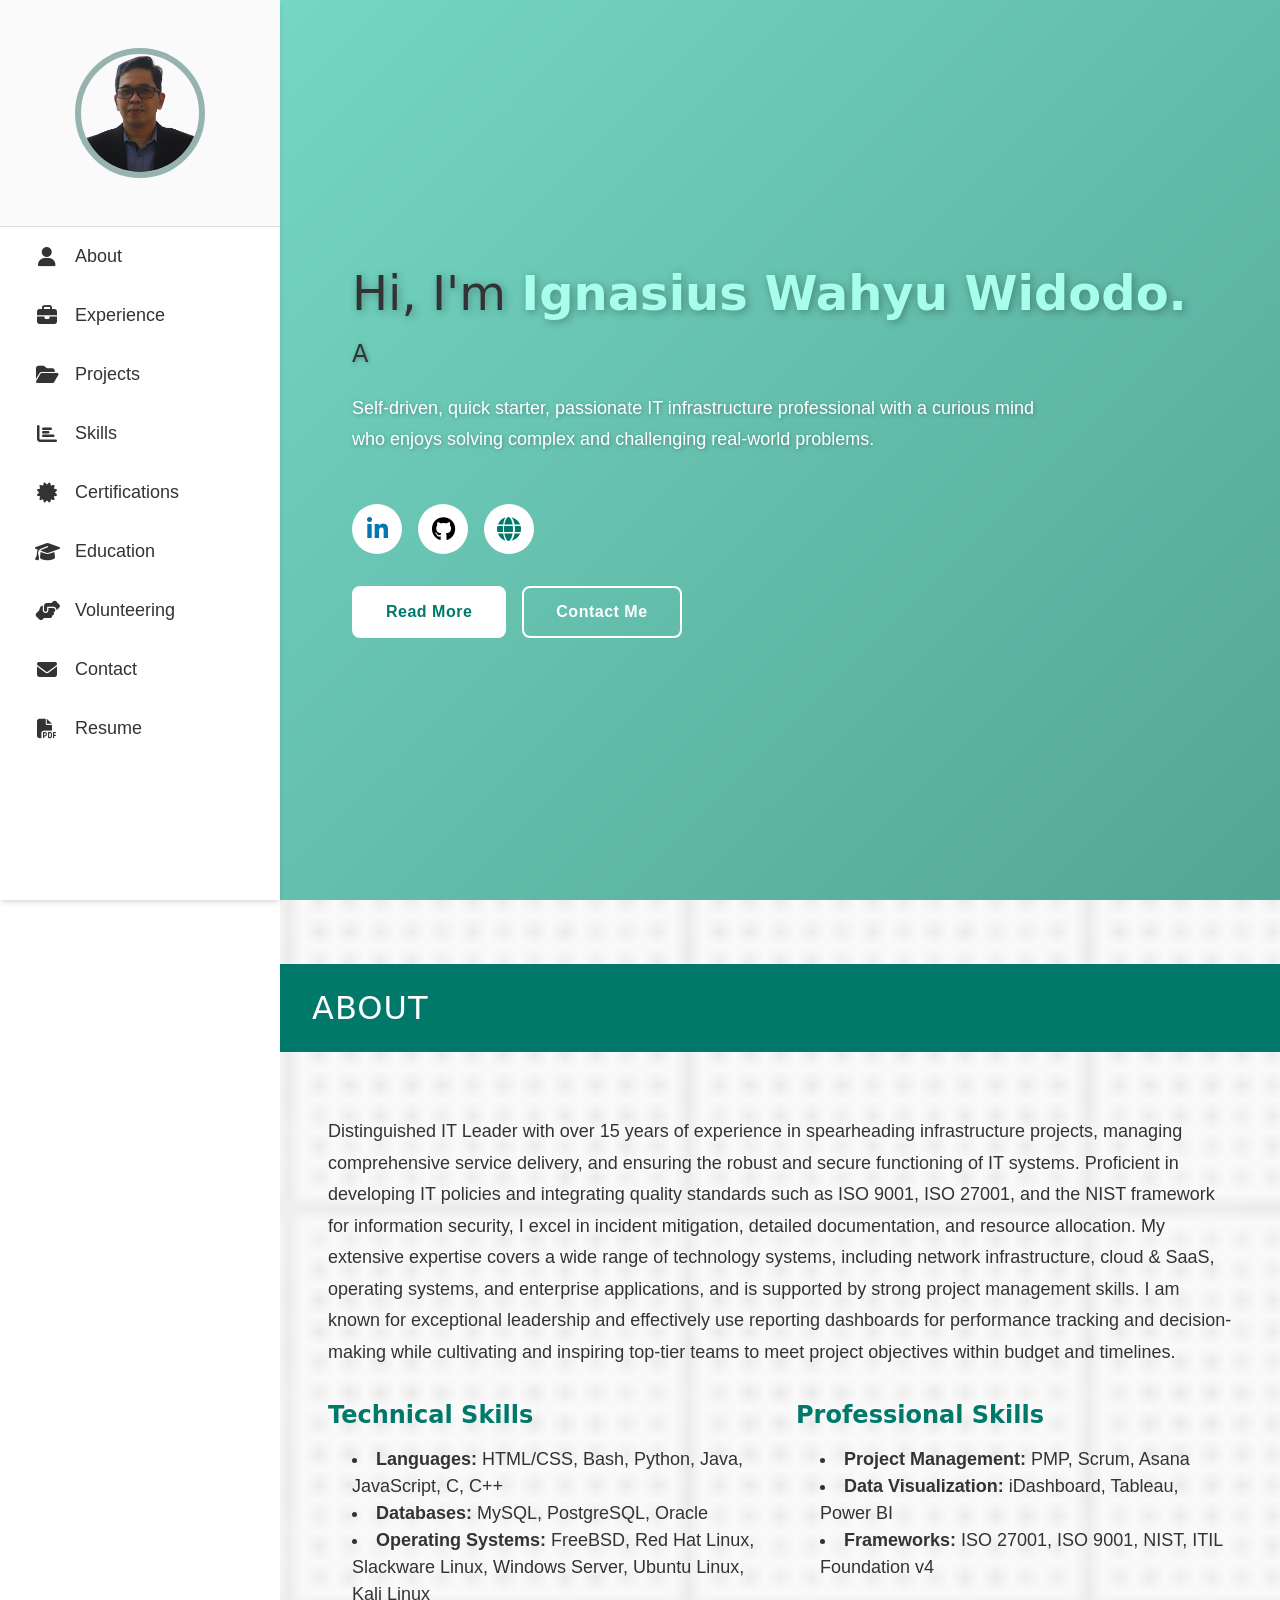
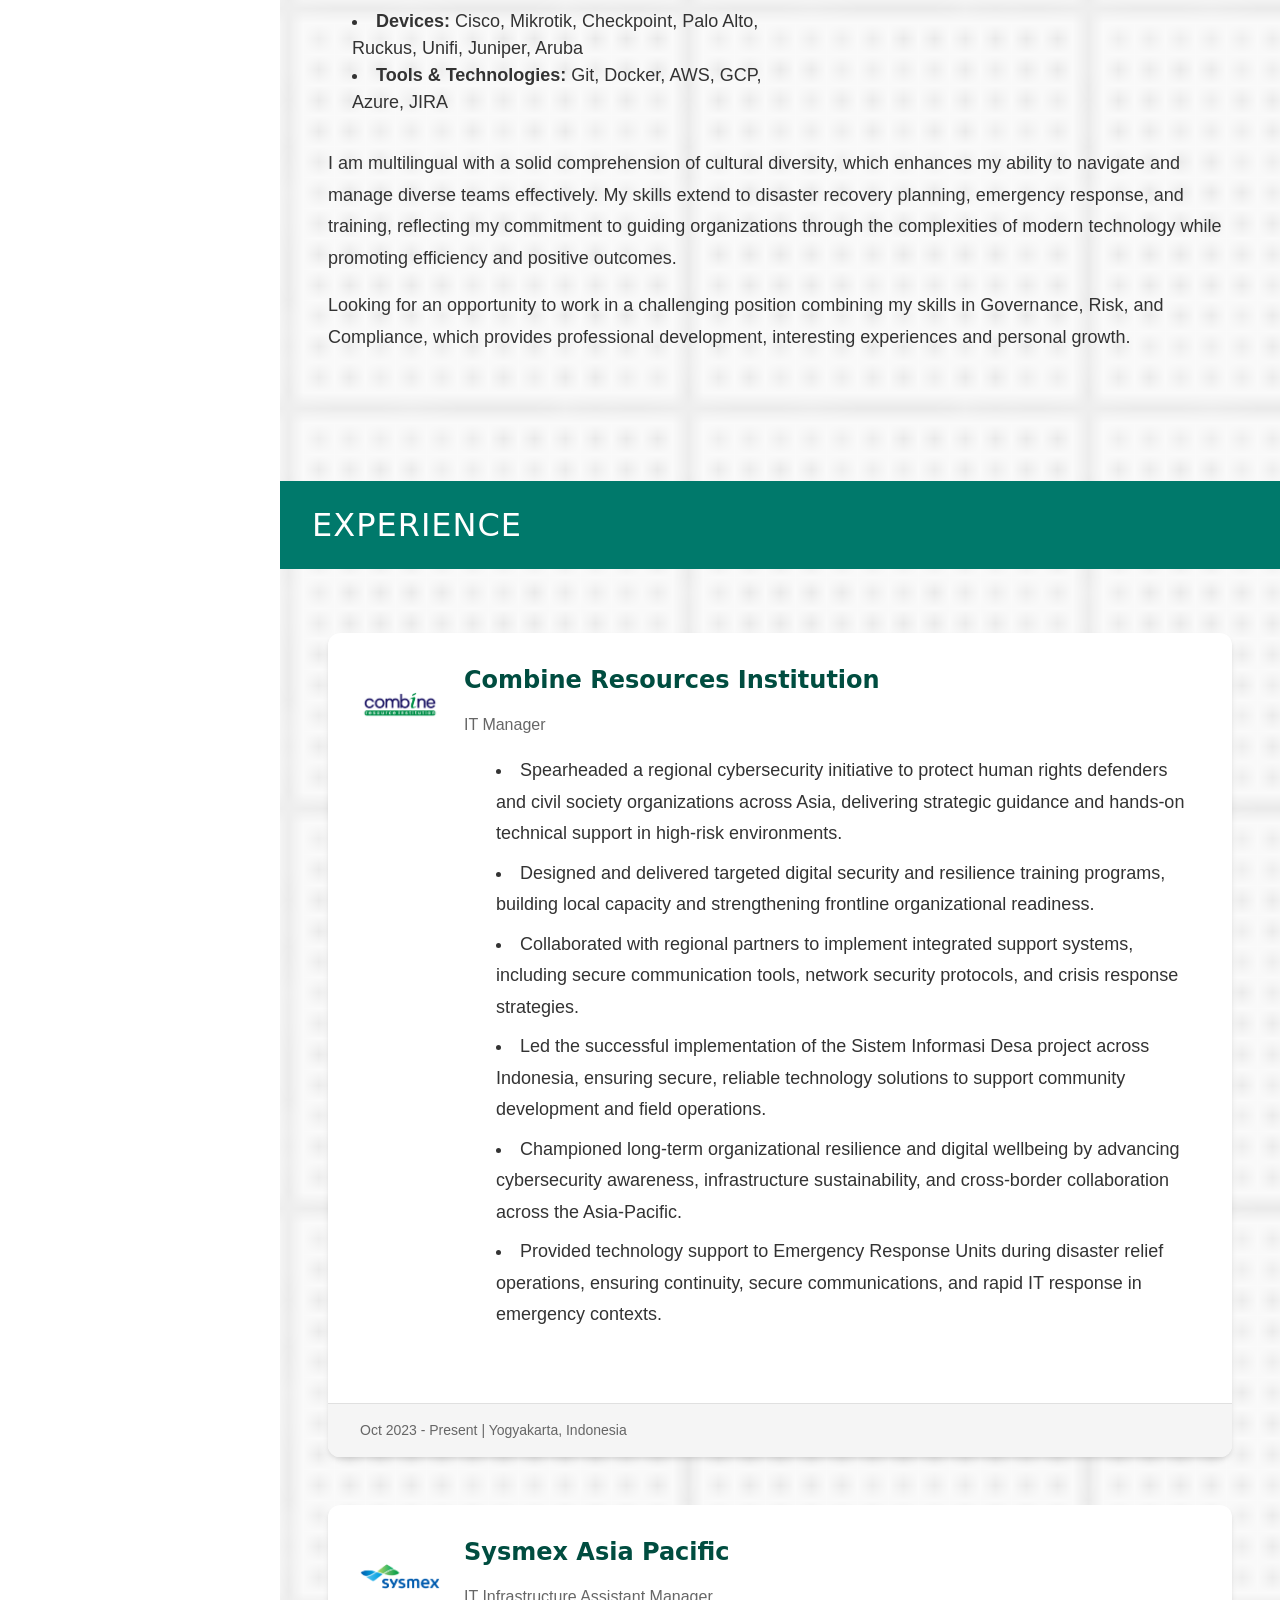
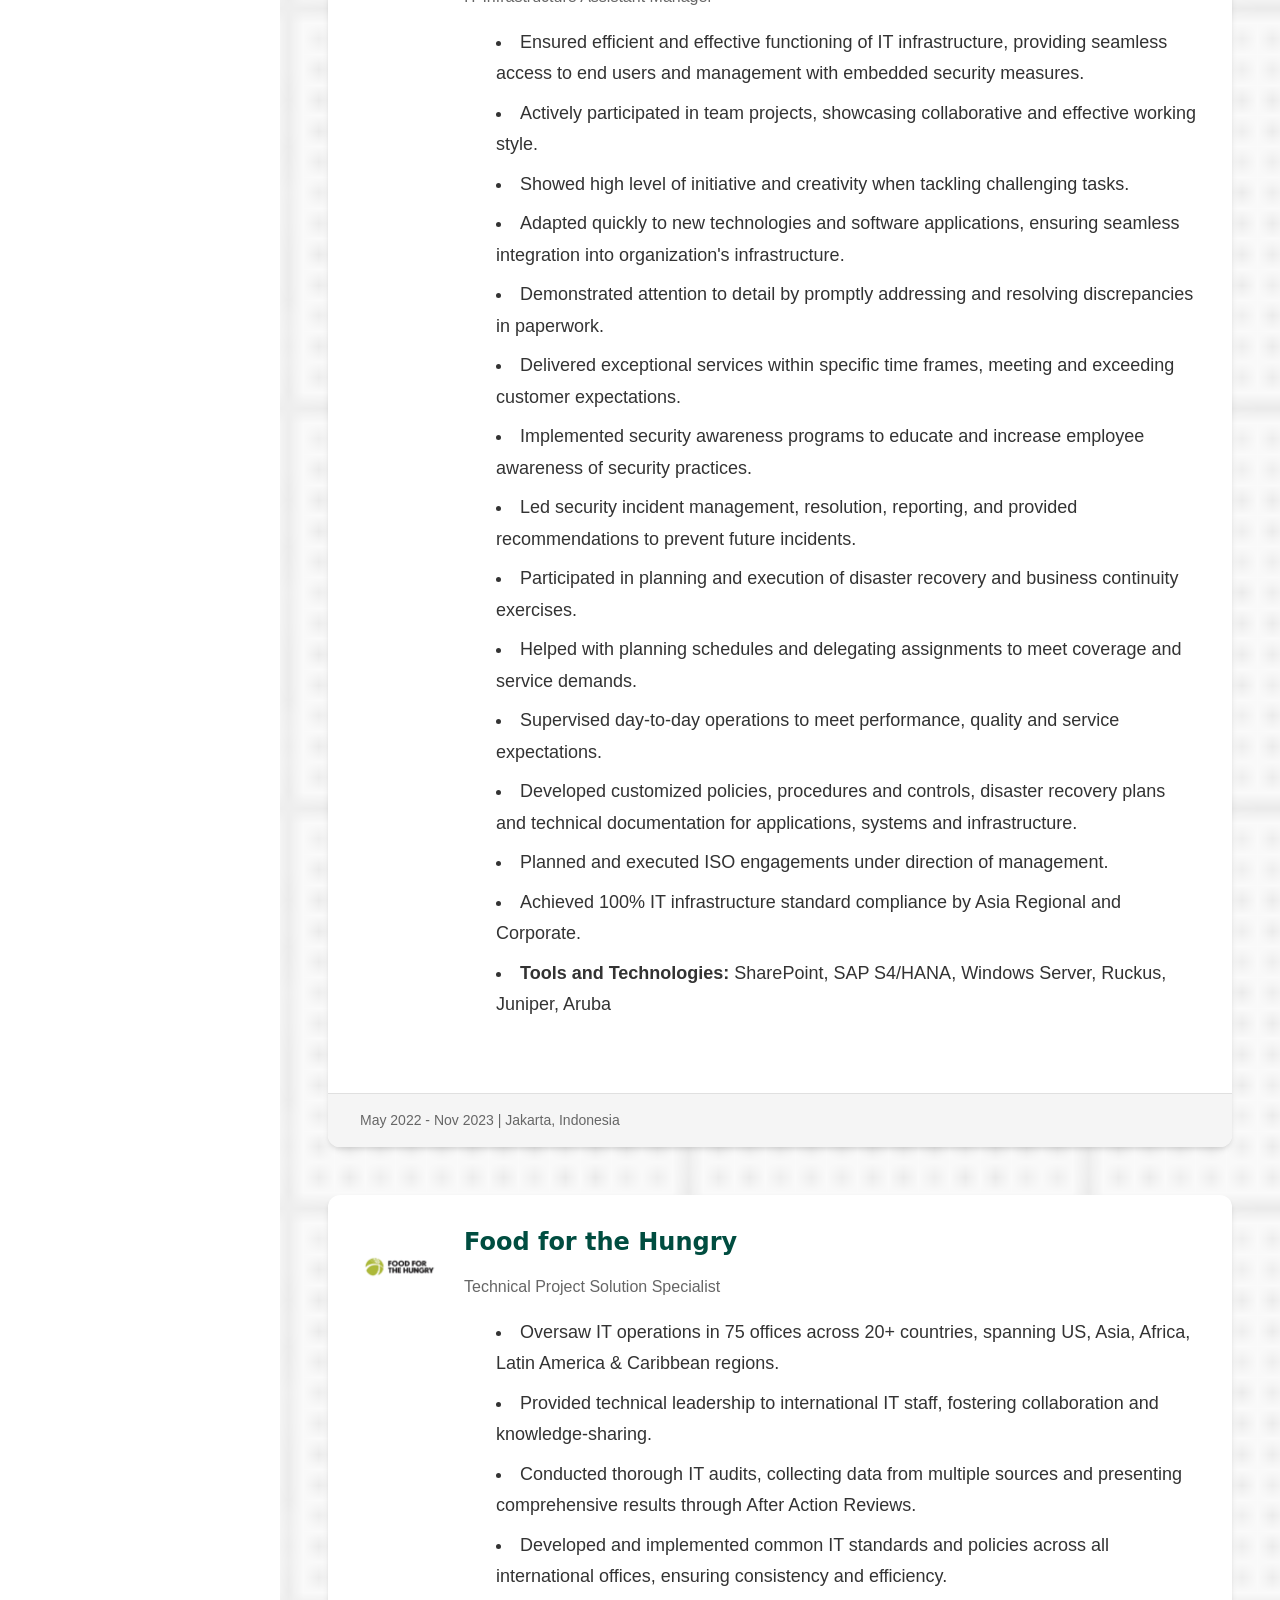
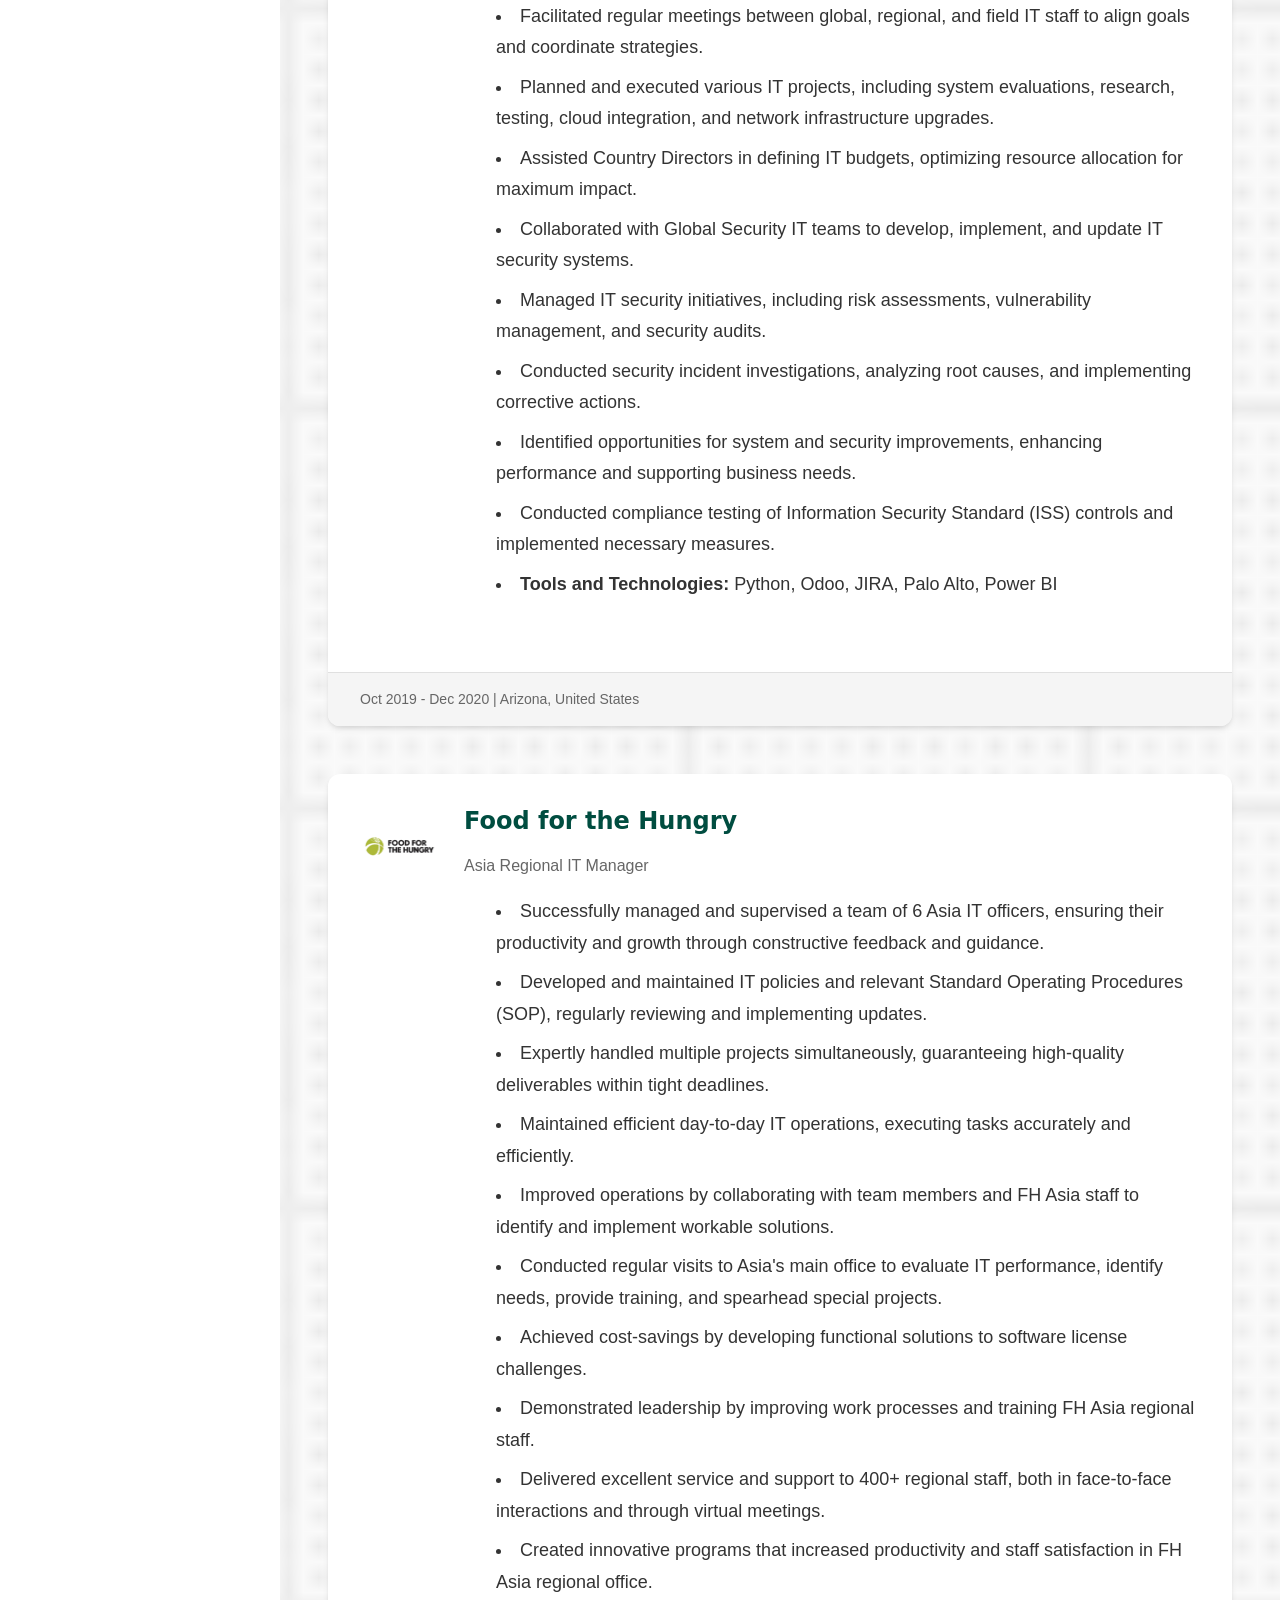
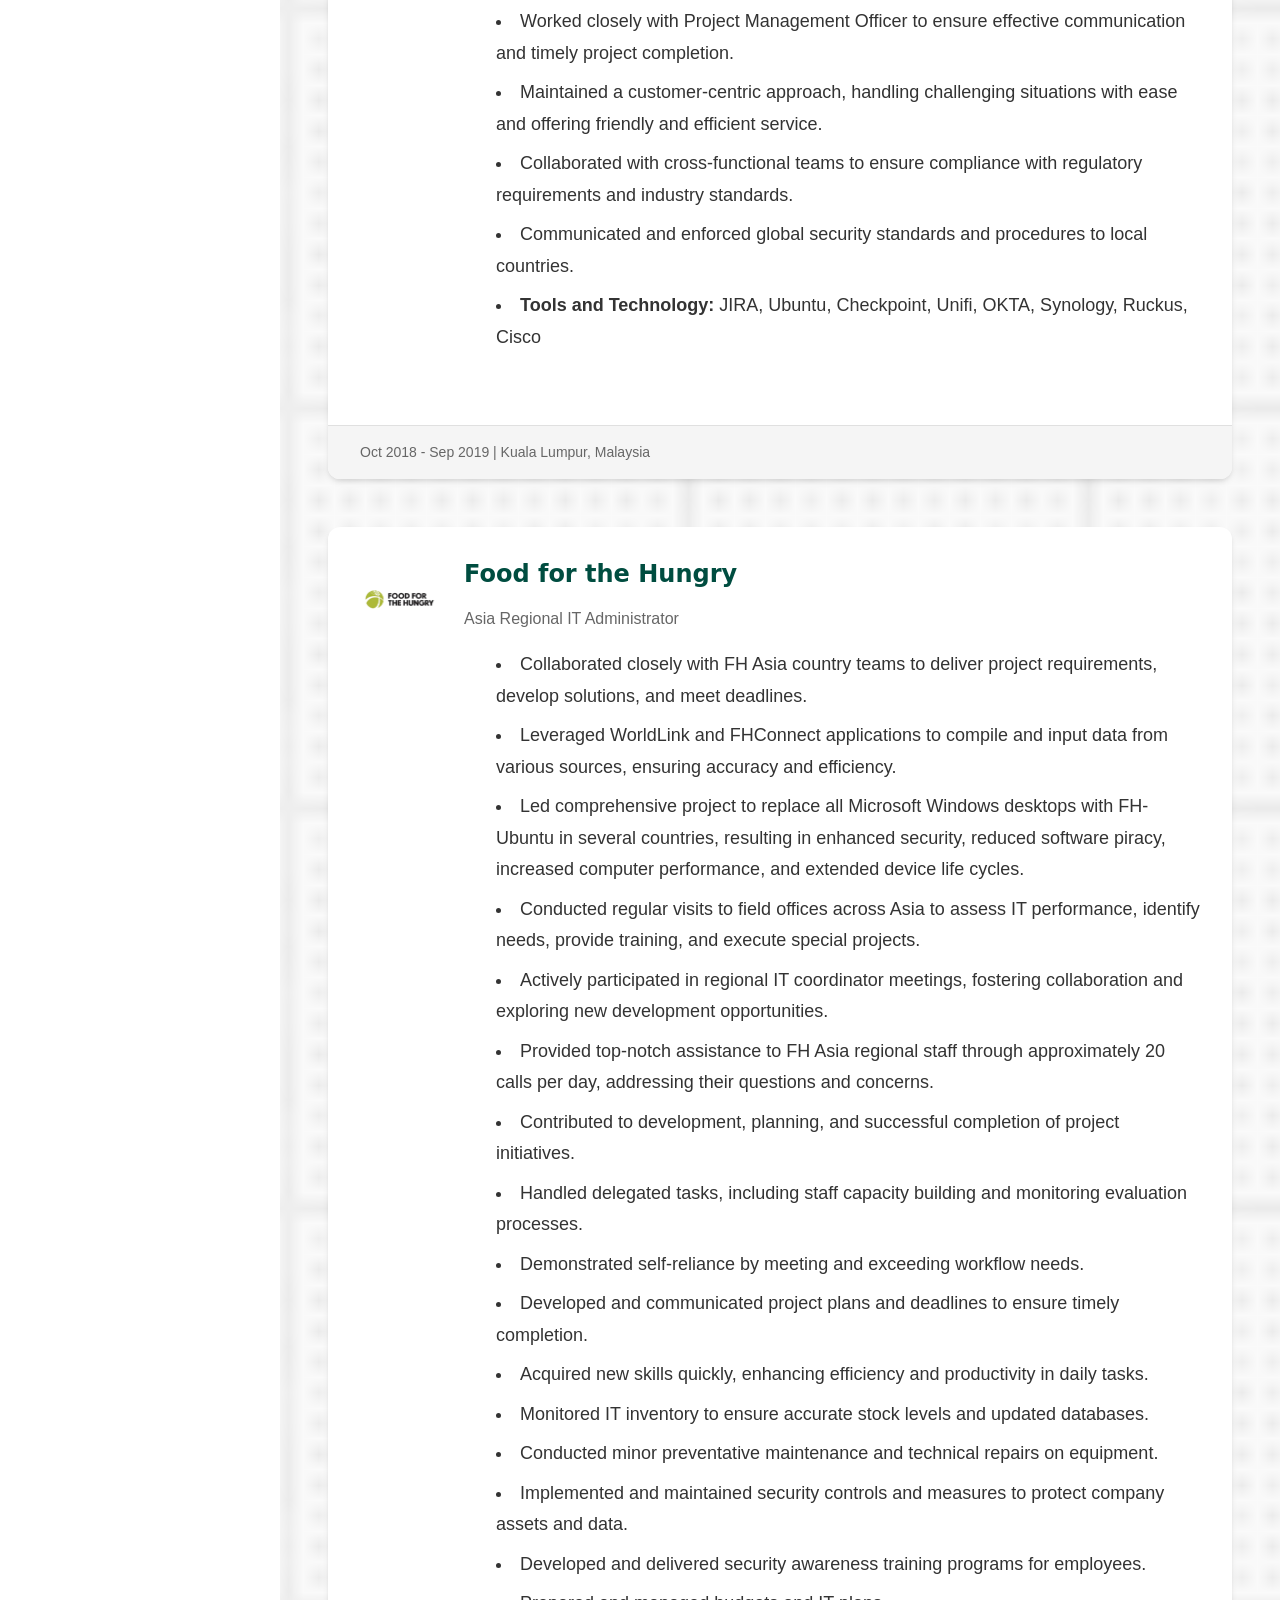
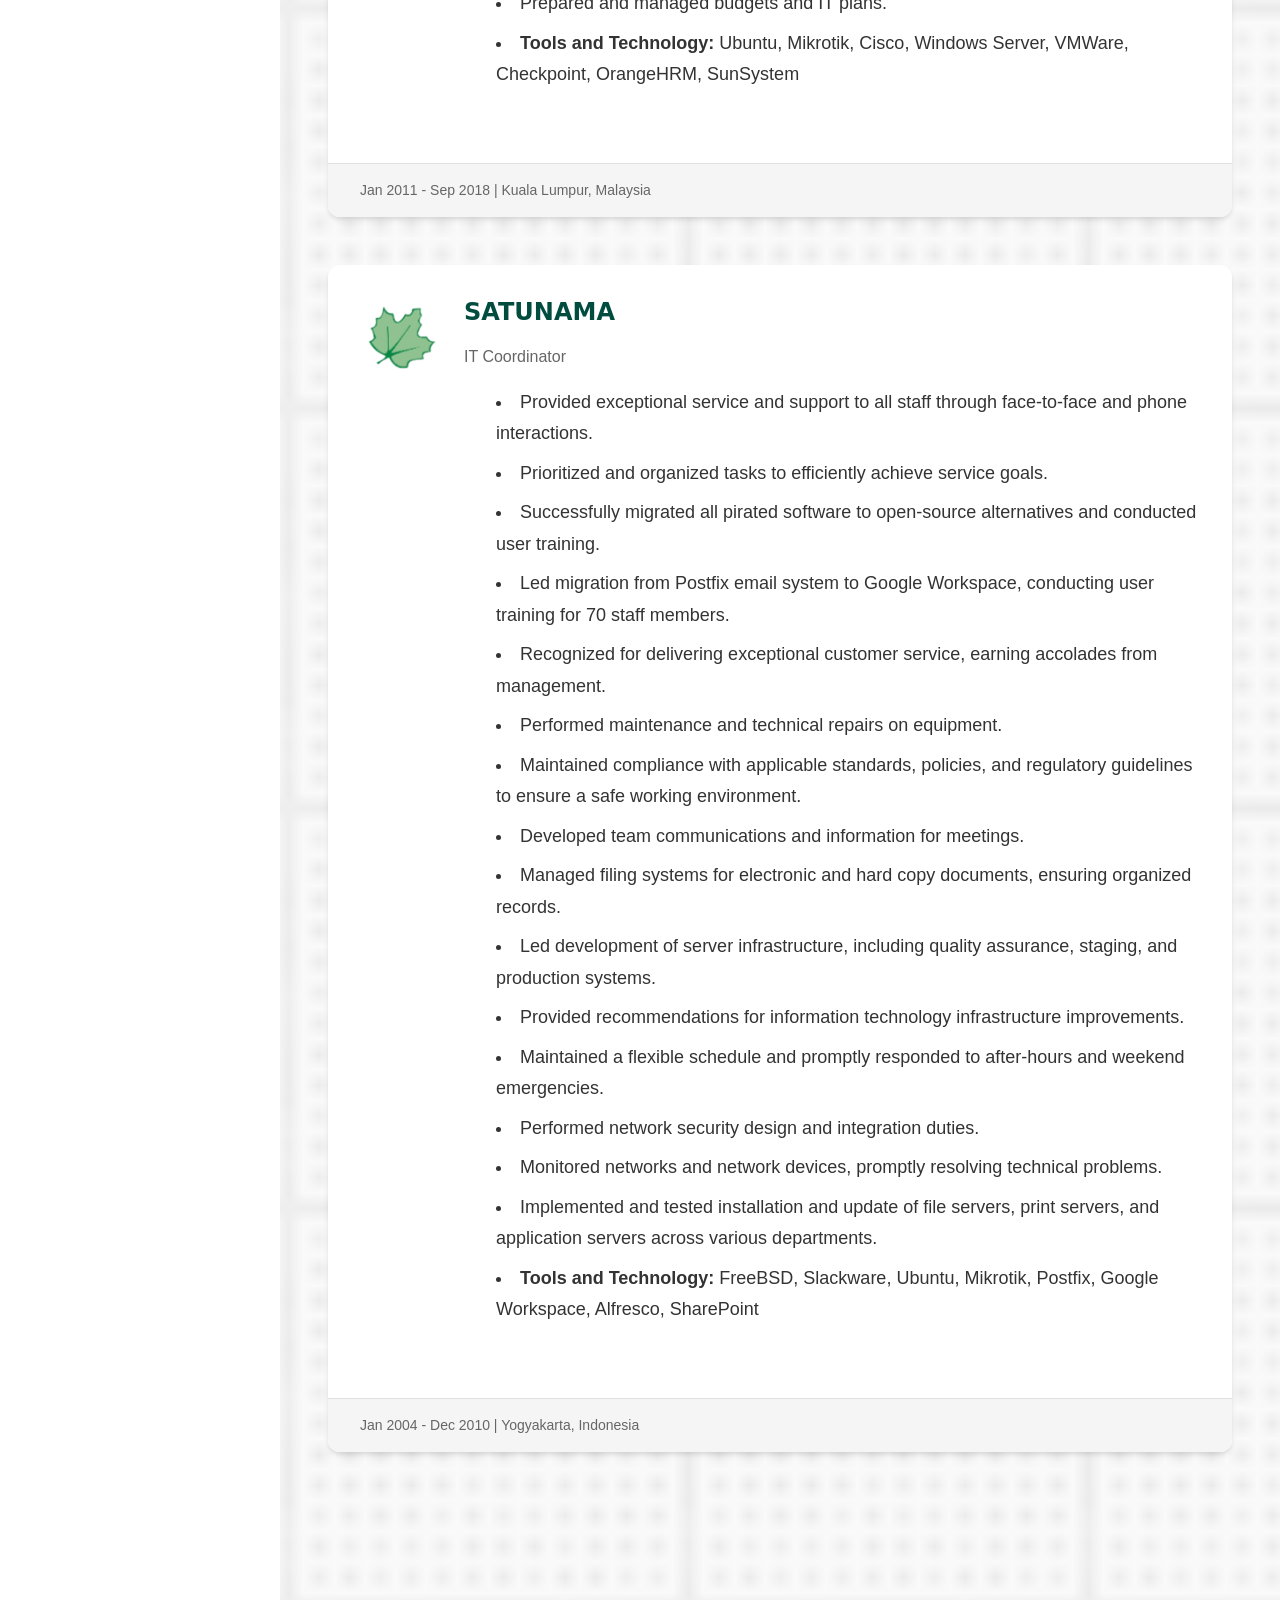
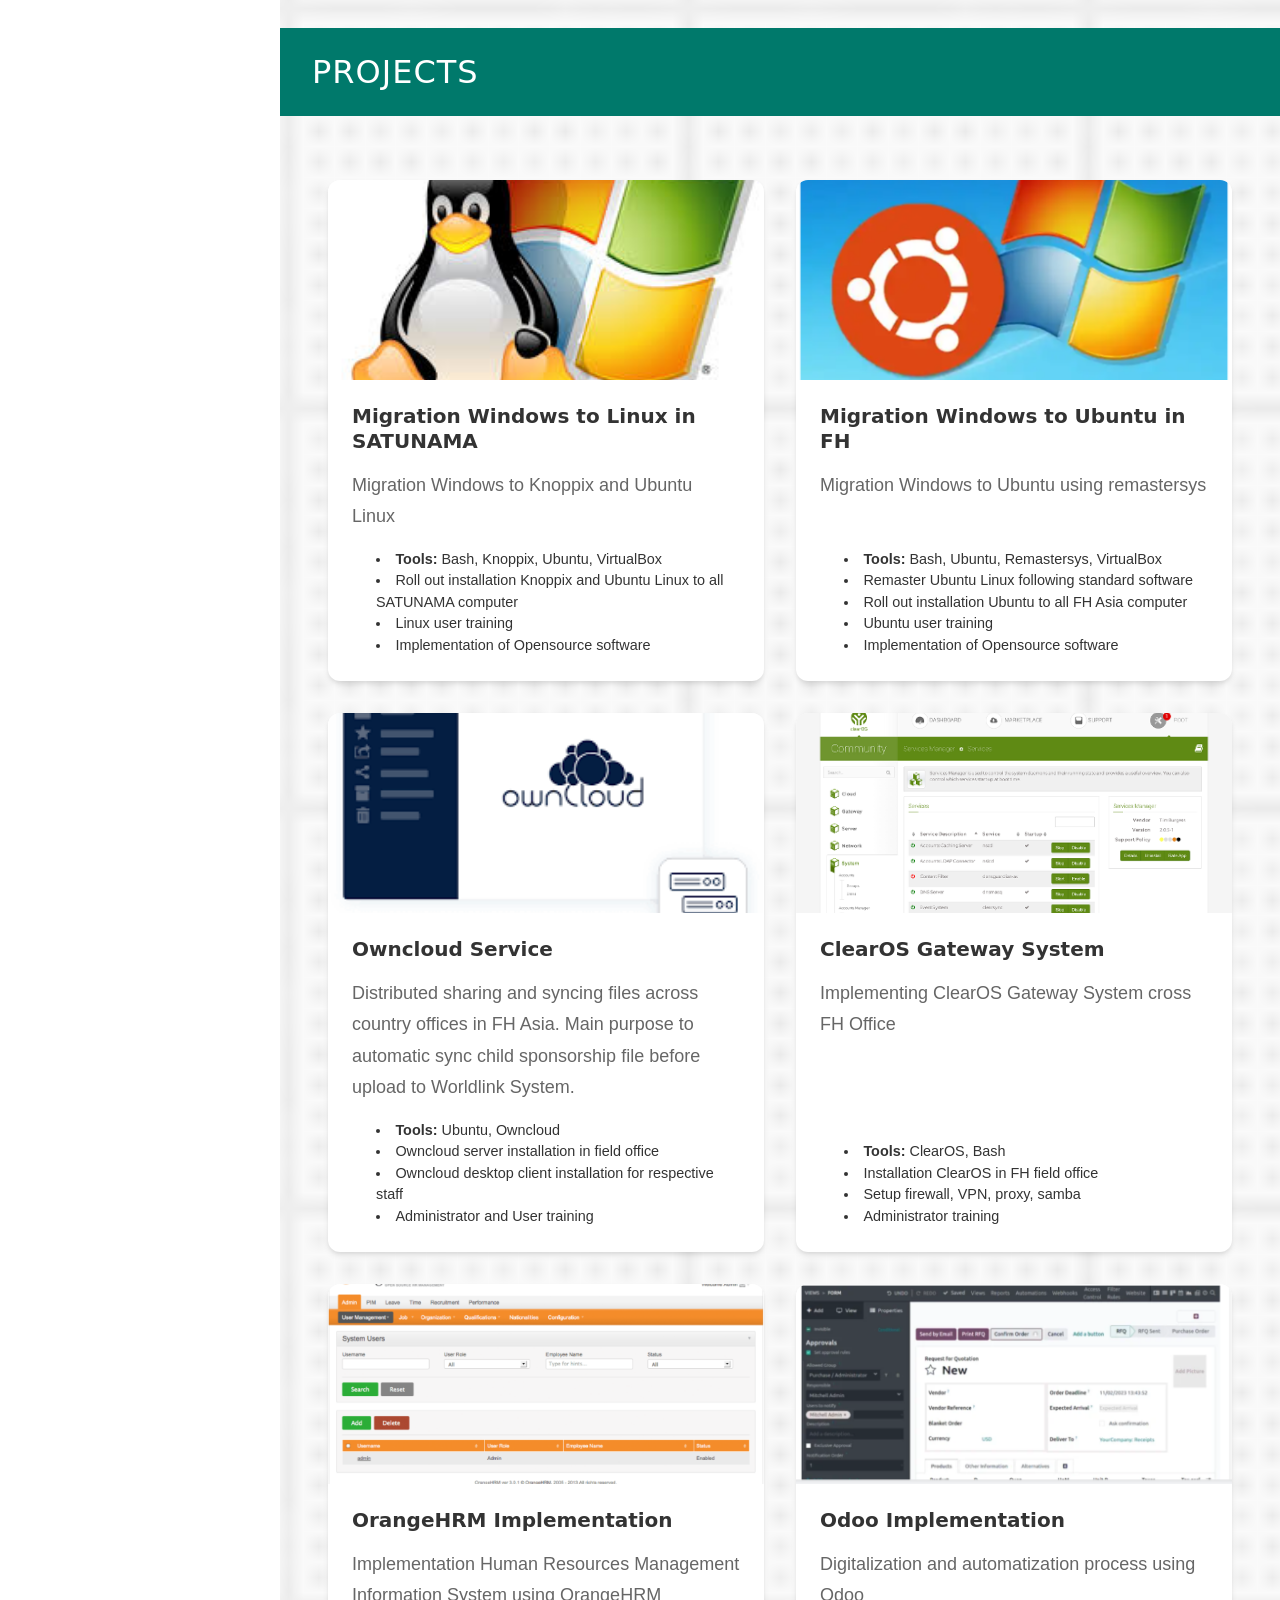
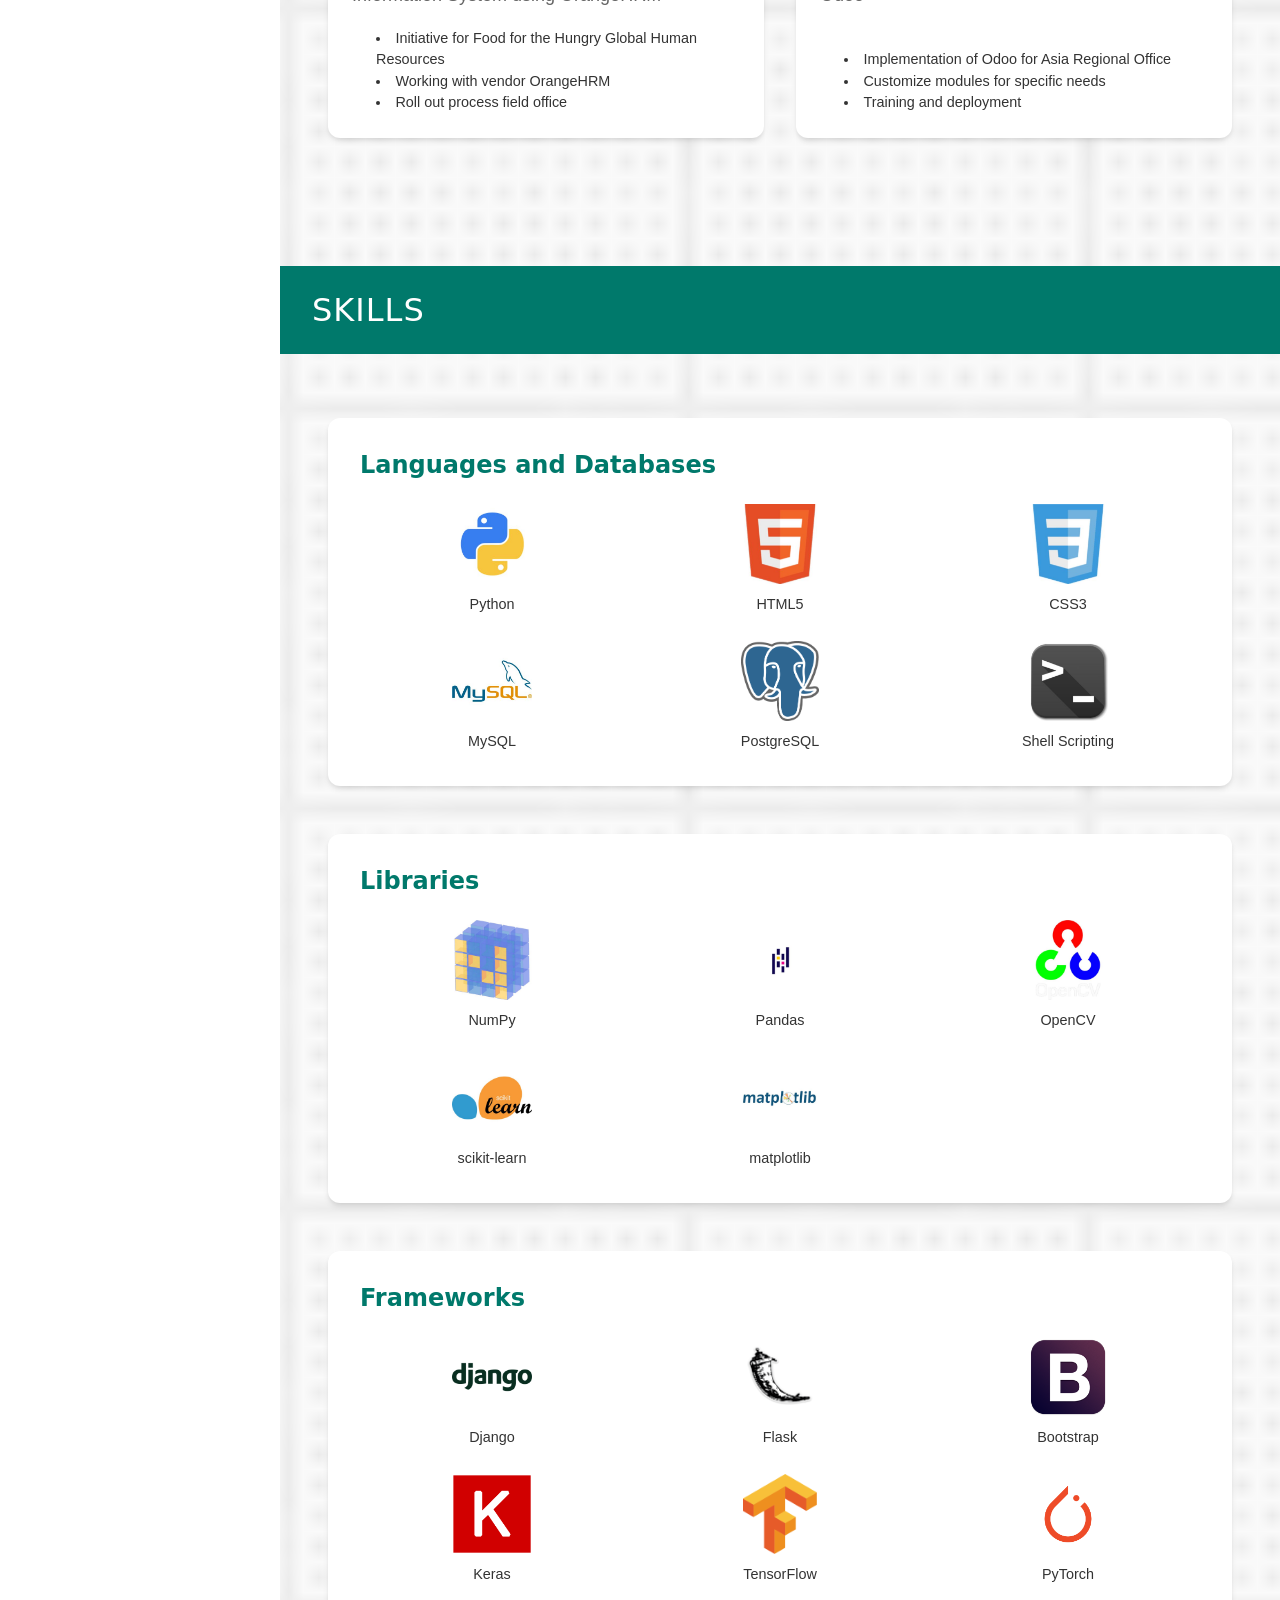
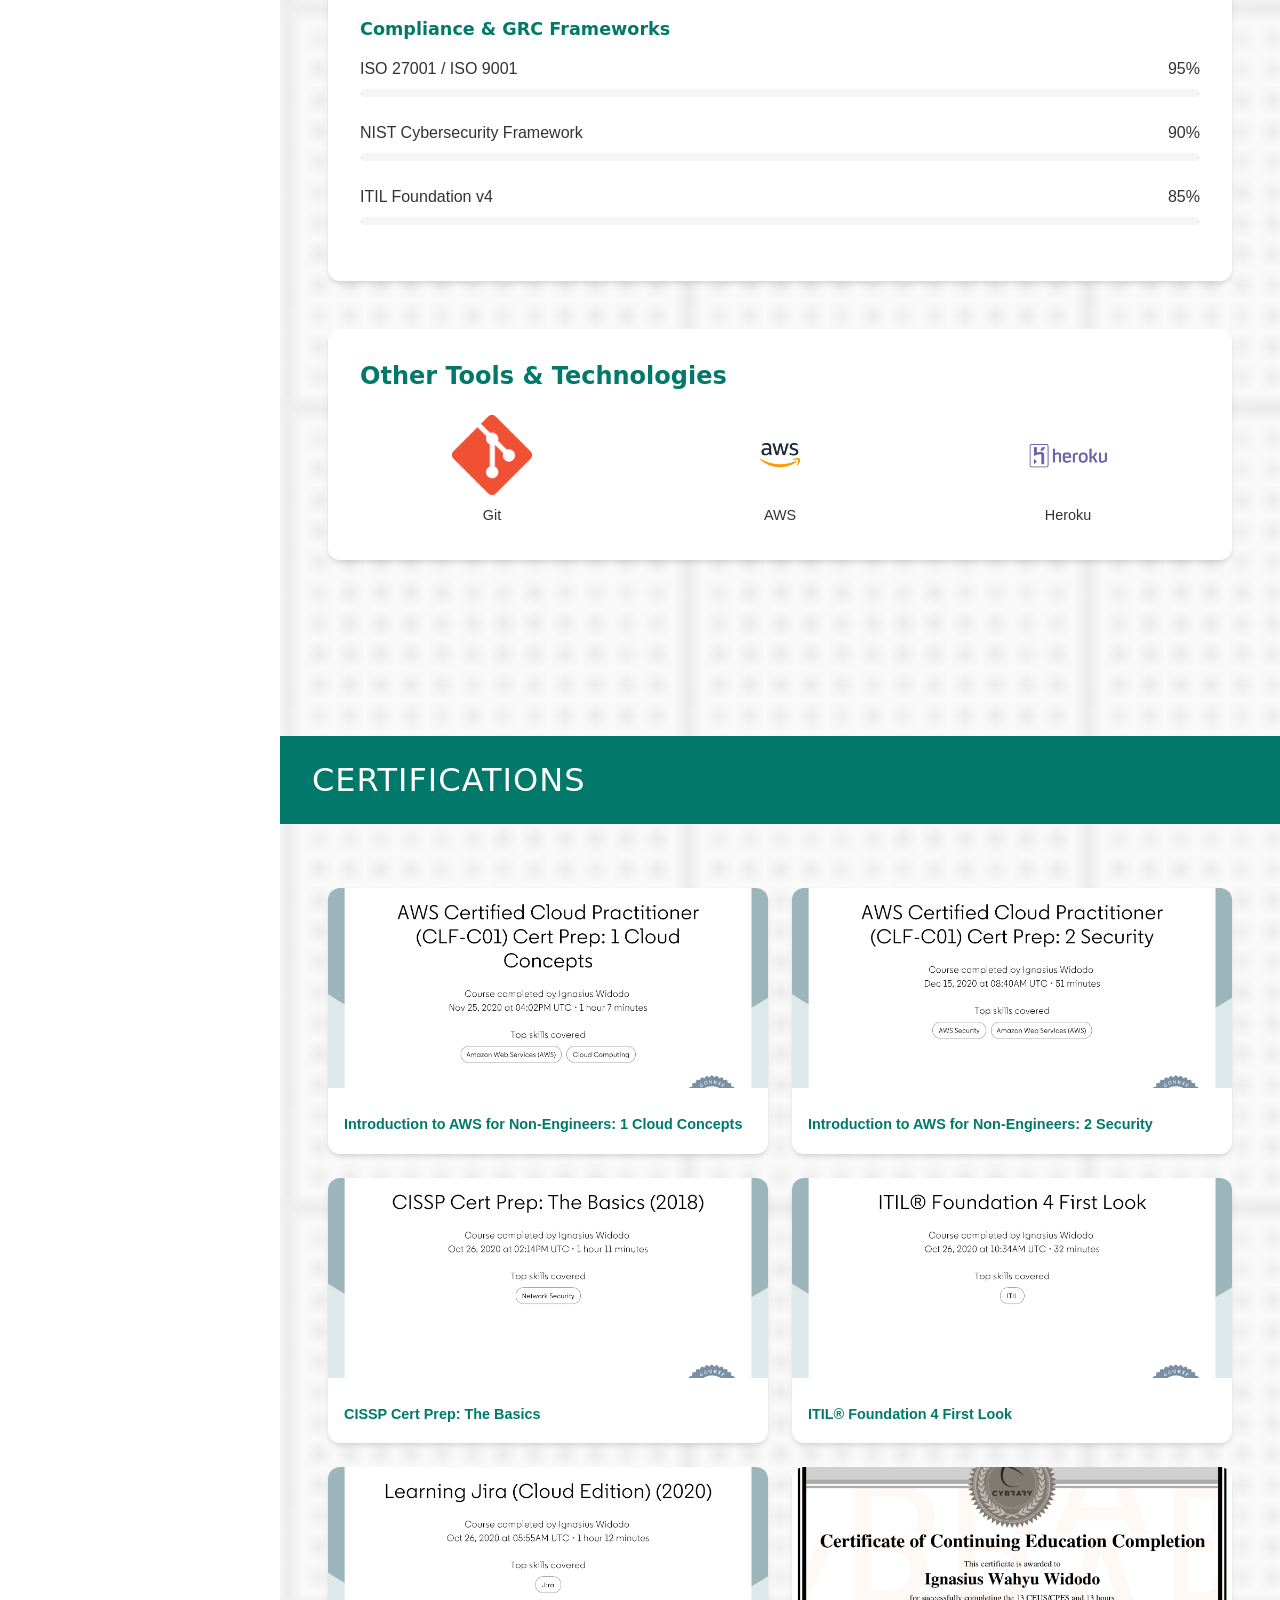
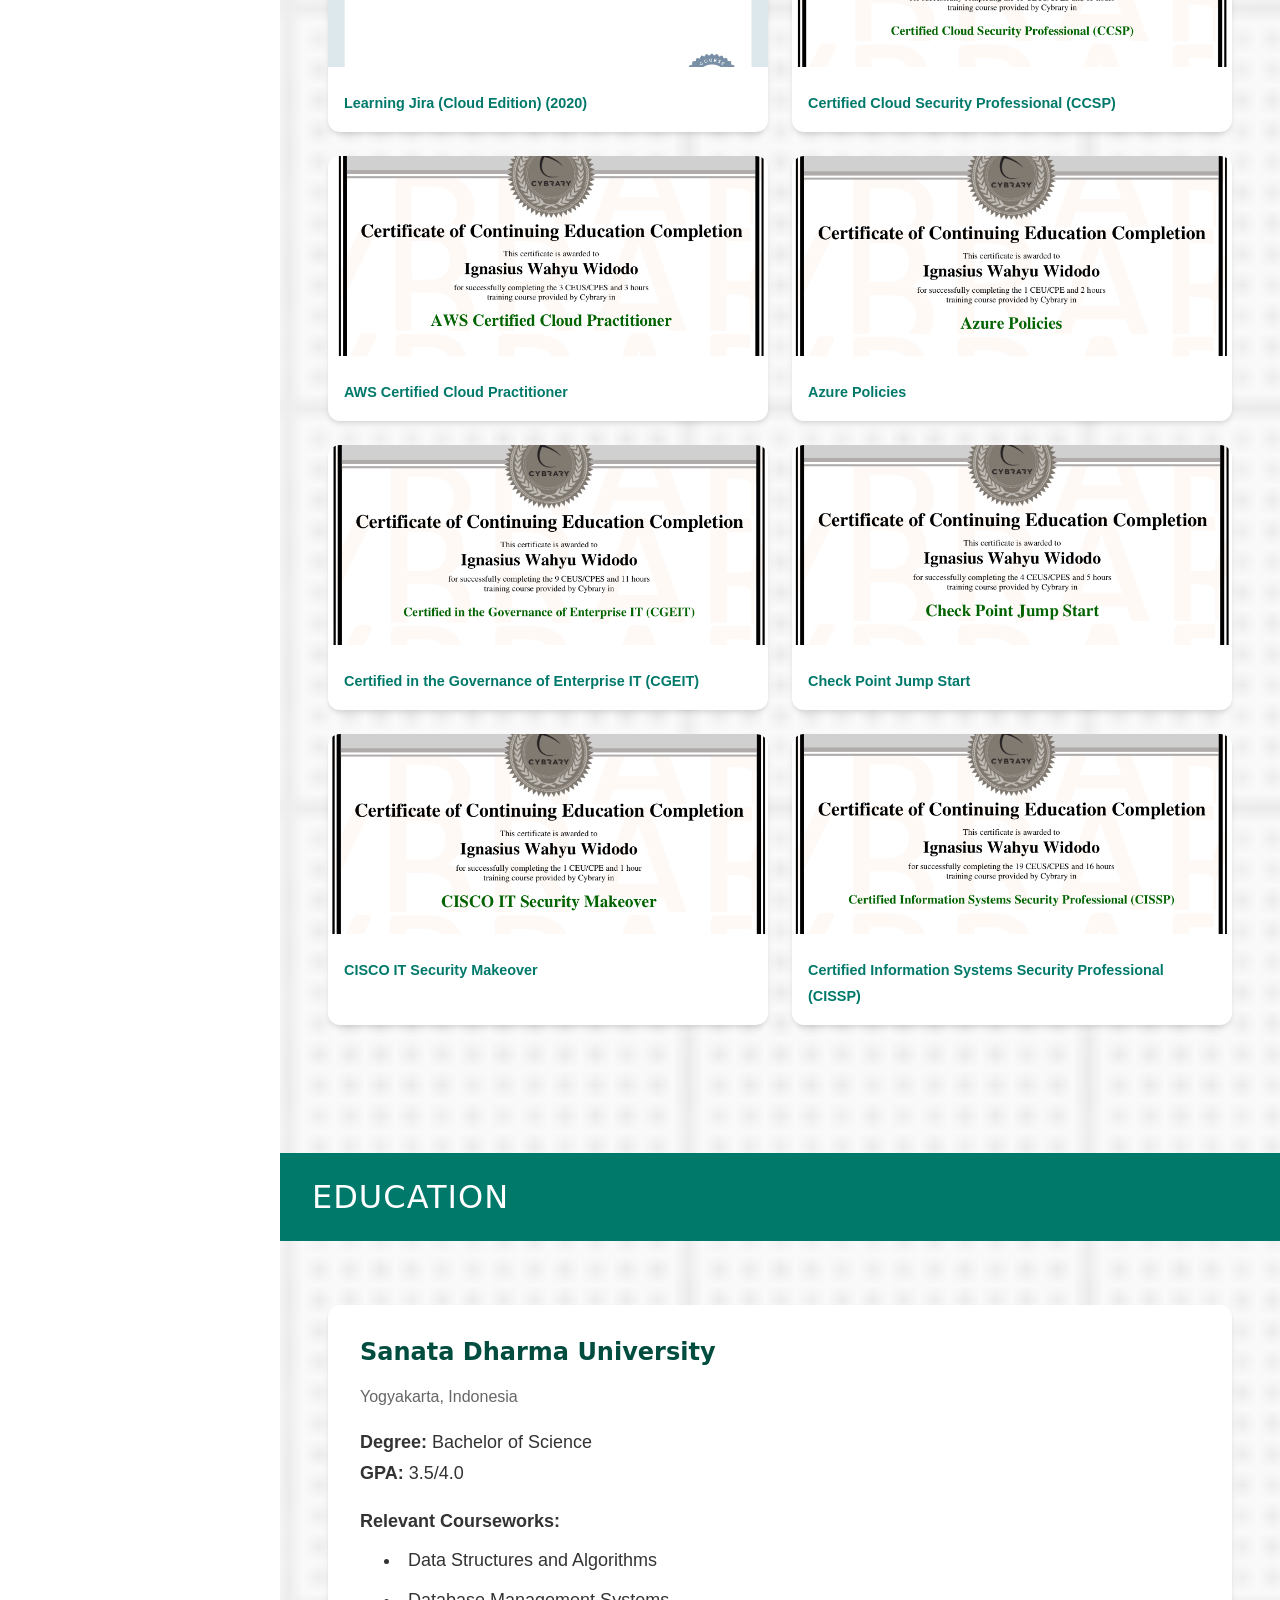
==== commit 5d6da08e: "Update contact links formatting in index.html" ====
--- a/index.html
+++ b/index.html
@@ -988,7 +988,7 @@
             </div>
             <div class="contact-info">
               <p><strong>Website</strong></p>
-              <p><a href="https://www.iww.my.id" target="_blank" rel="noopener">www.iww.my.id</a></p>
+              <p><a href="https://www.iww.my.id" target="_blank" rel="noopener">www.iww.my.id</a></p> <br> <p><a href="https://www.iwewe.web.id" target="_blank" rel="noopener">www.iwewe.web.id</a></p> </br>
             </div>
           </div>
 
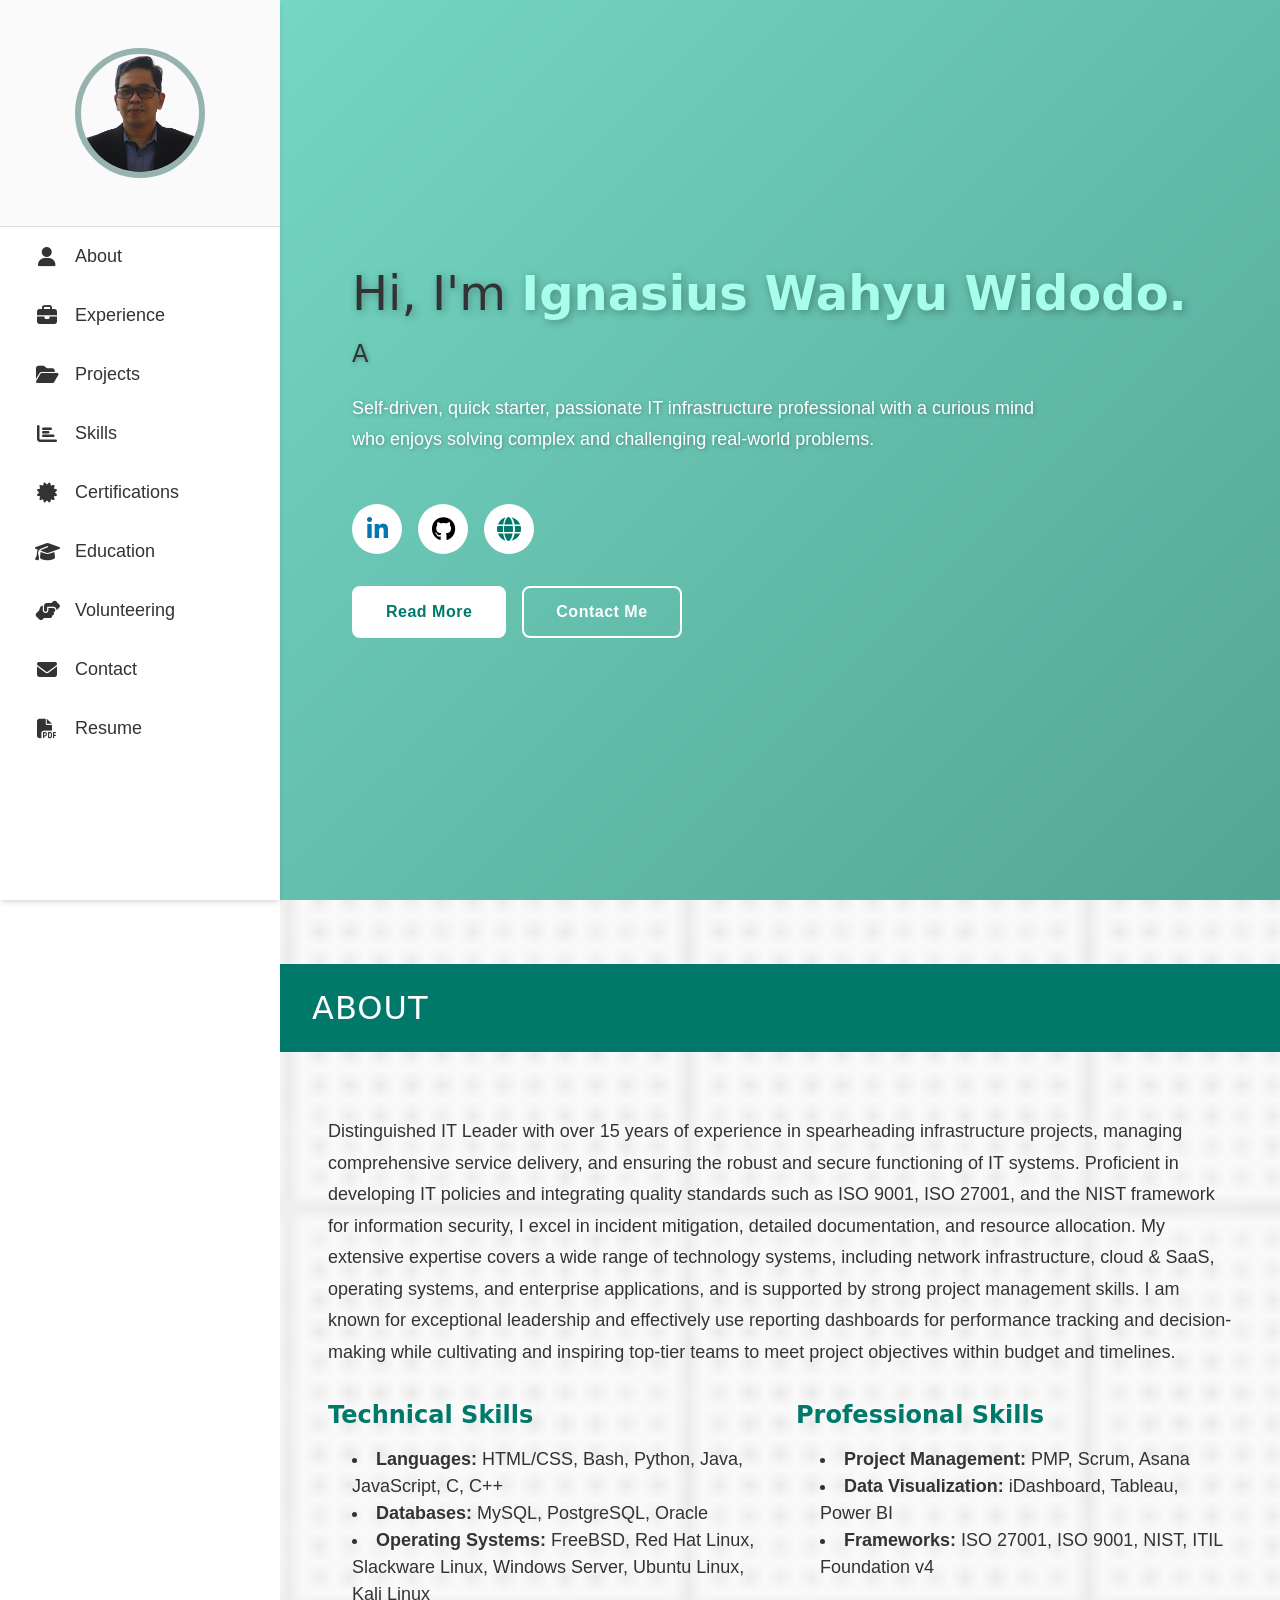
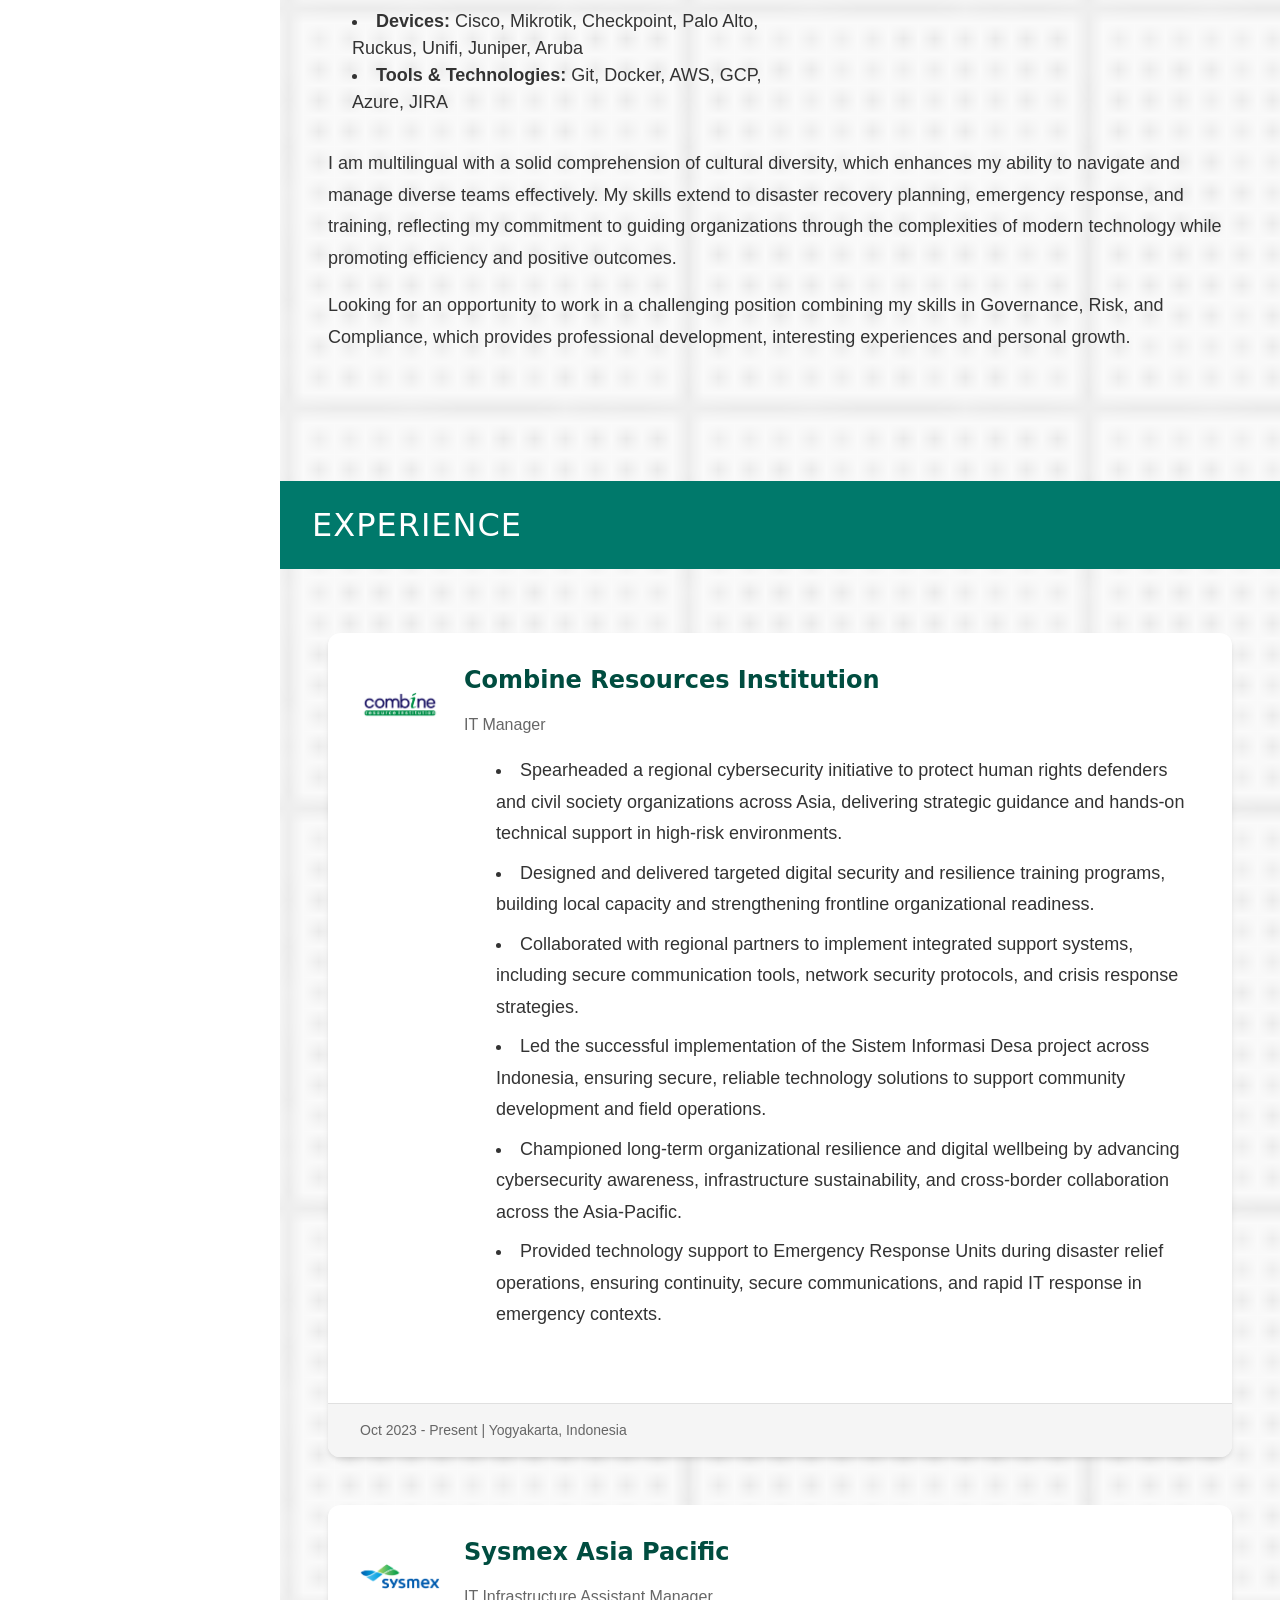
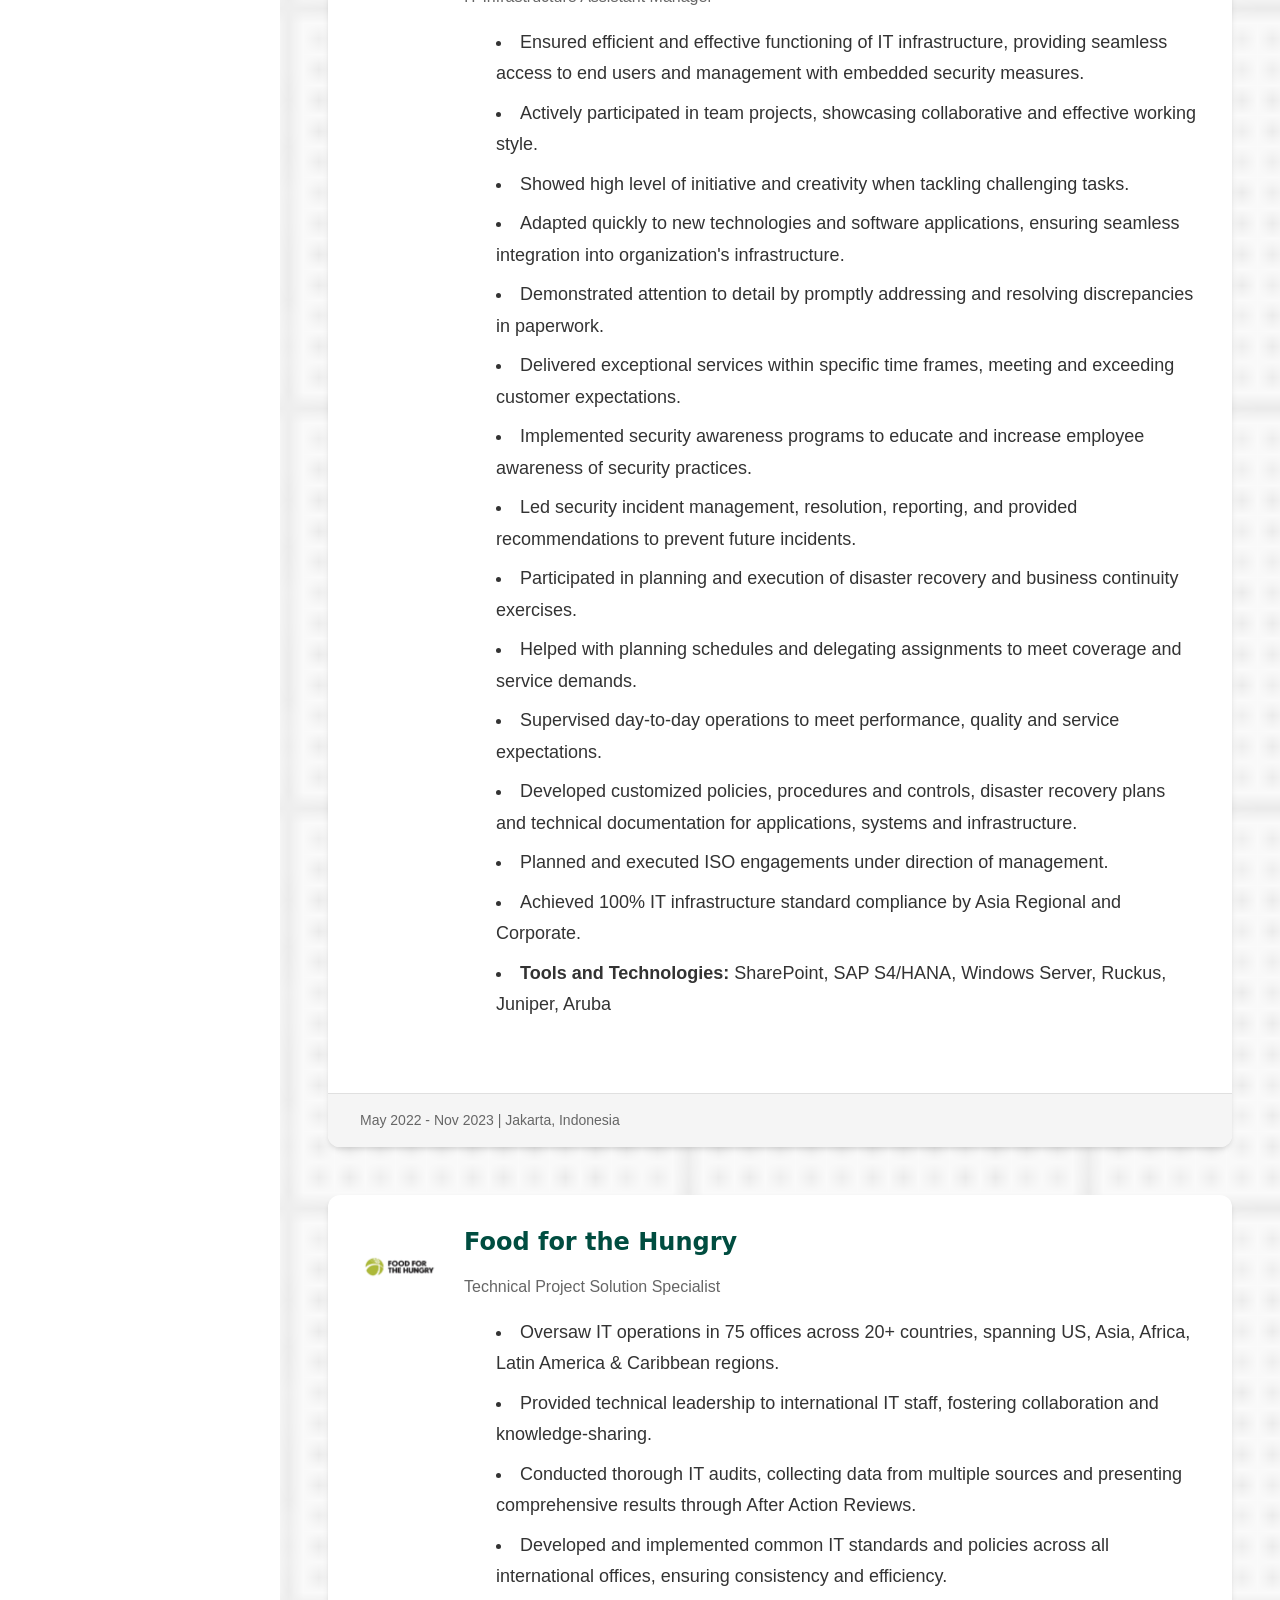
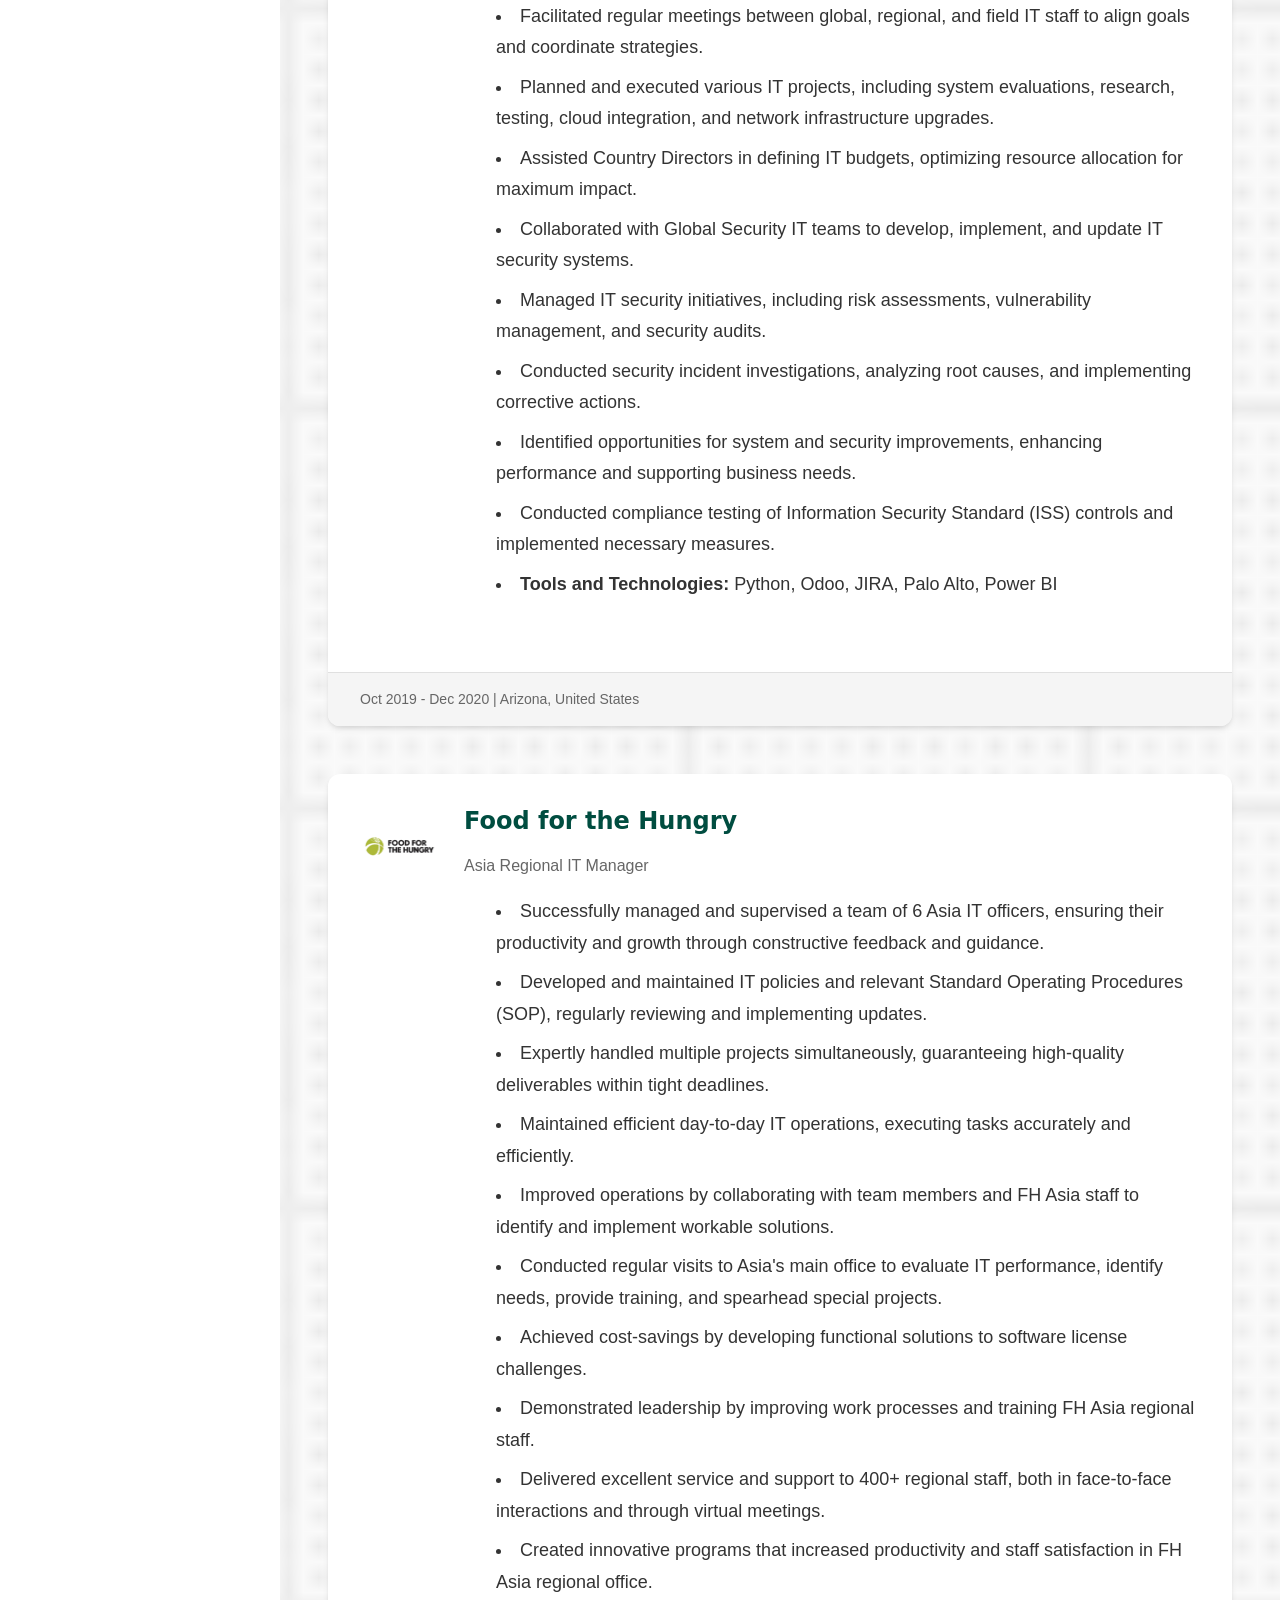
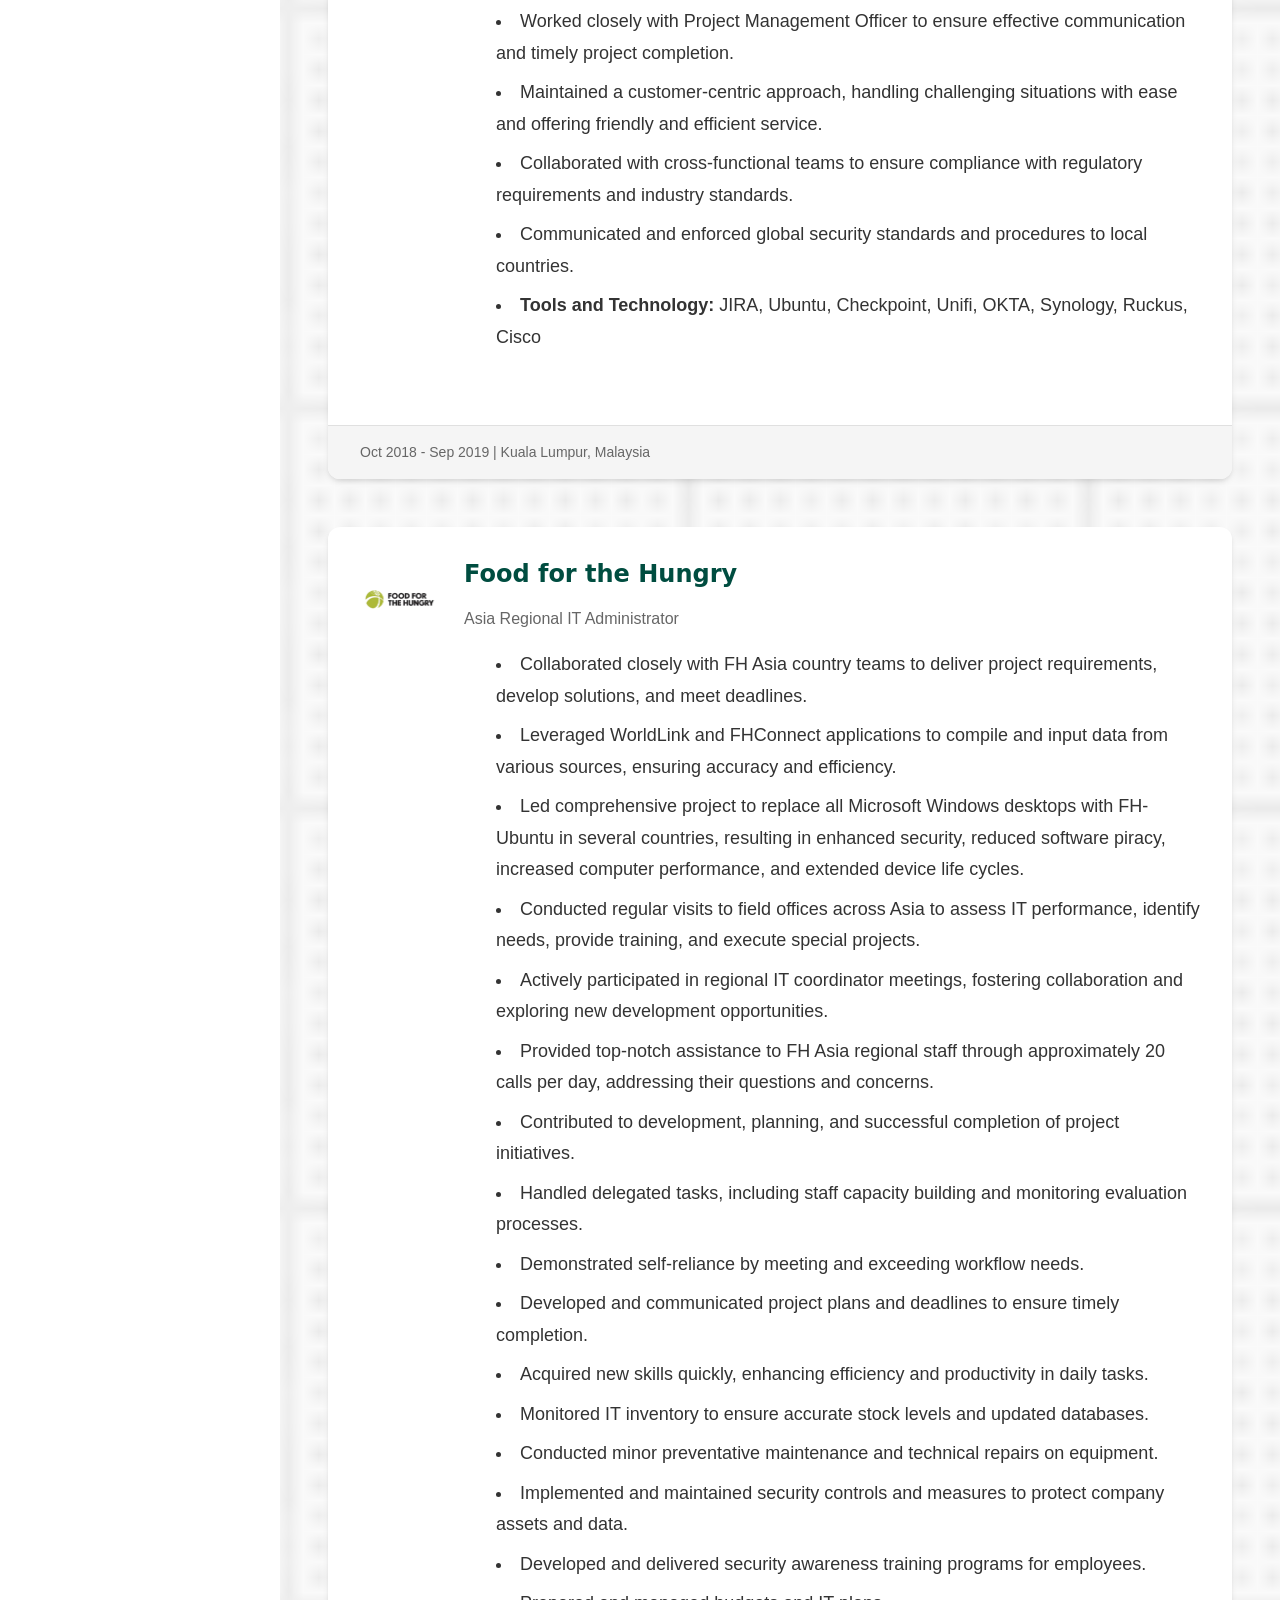
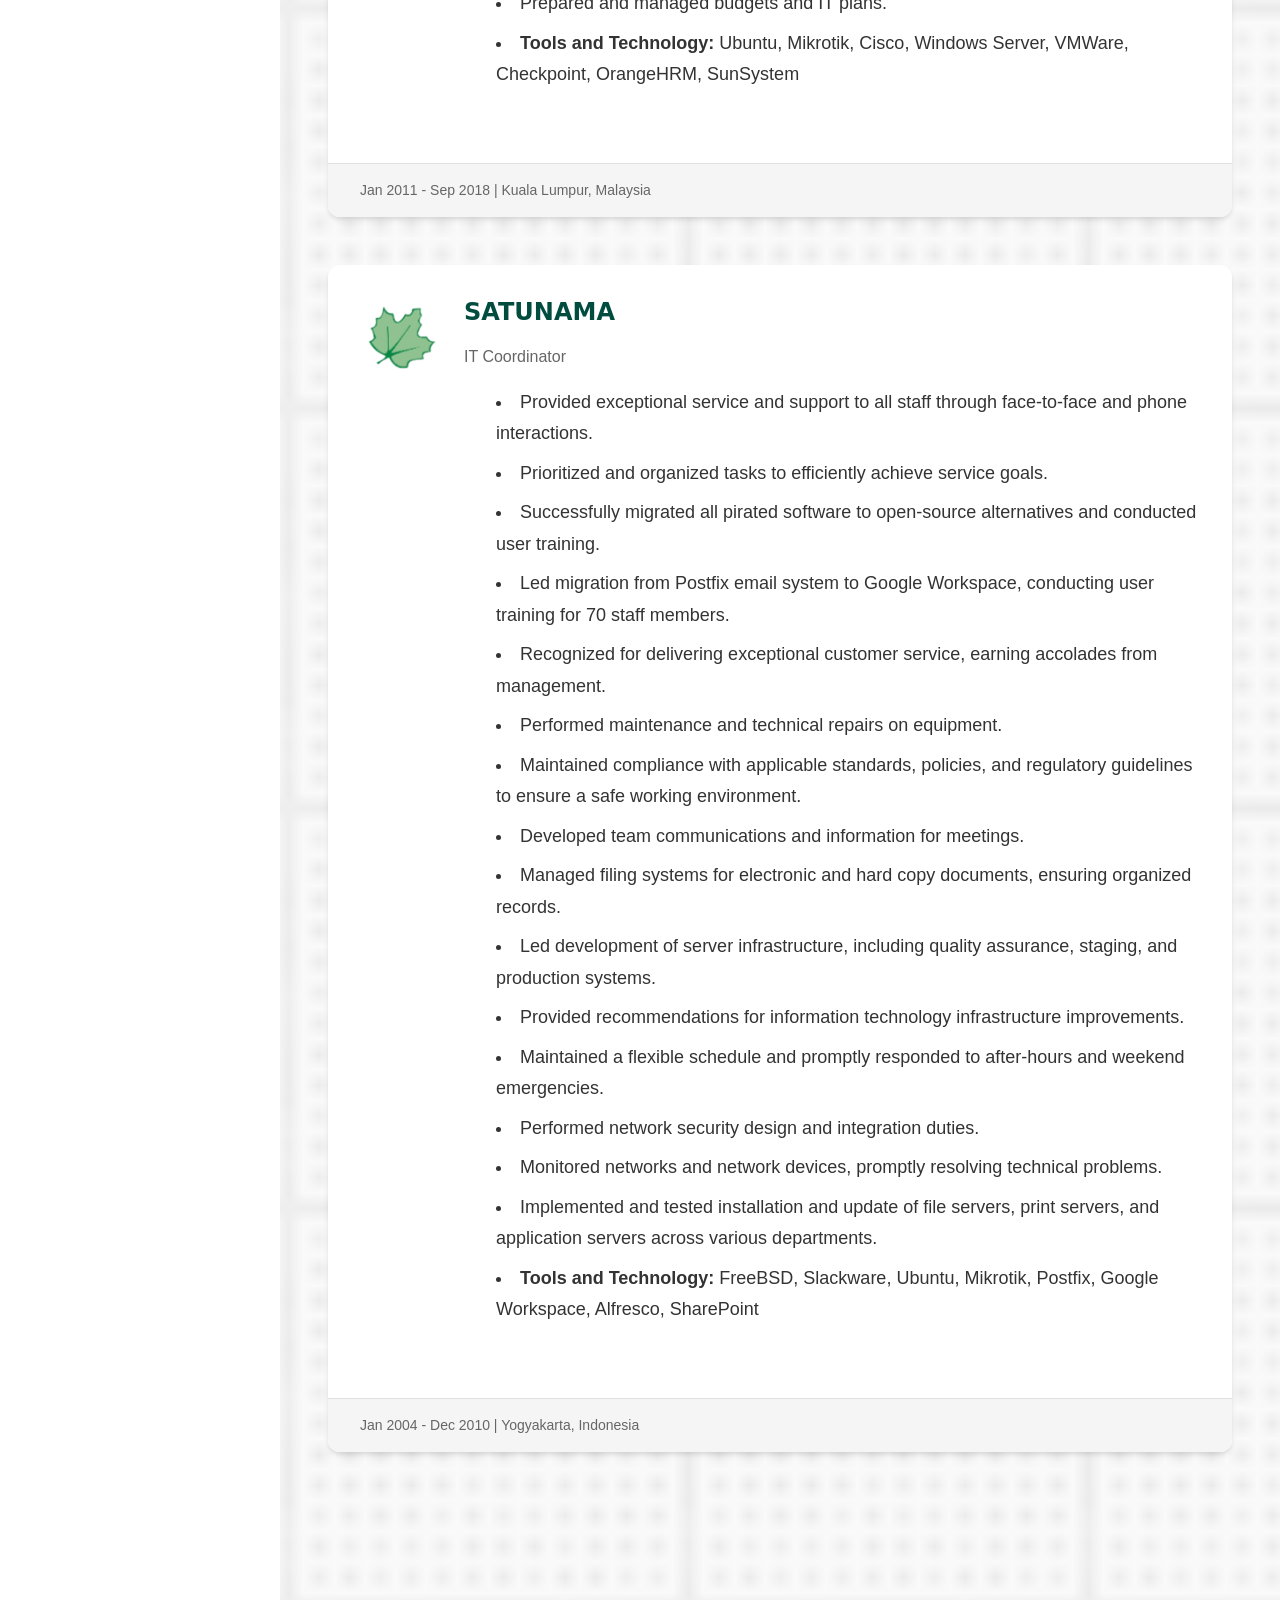
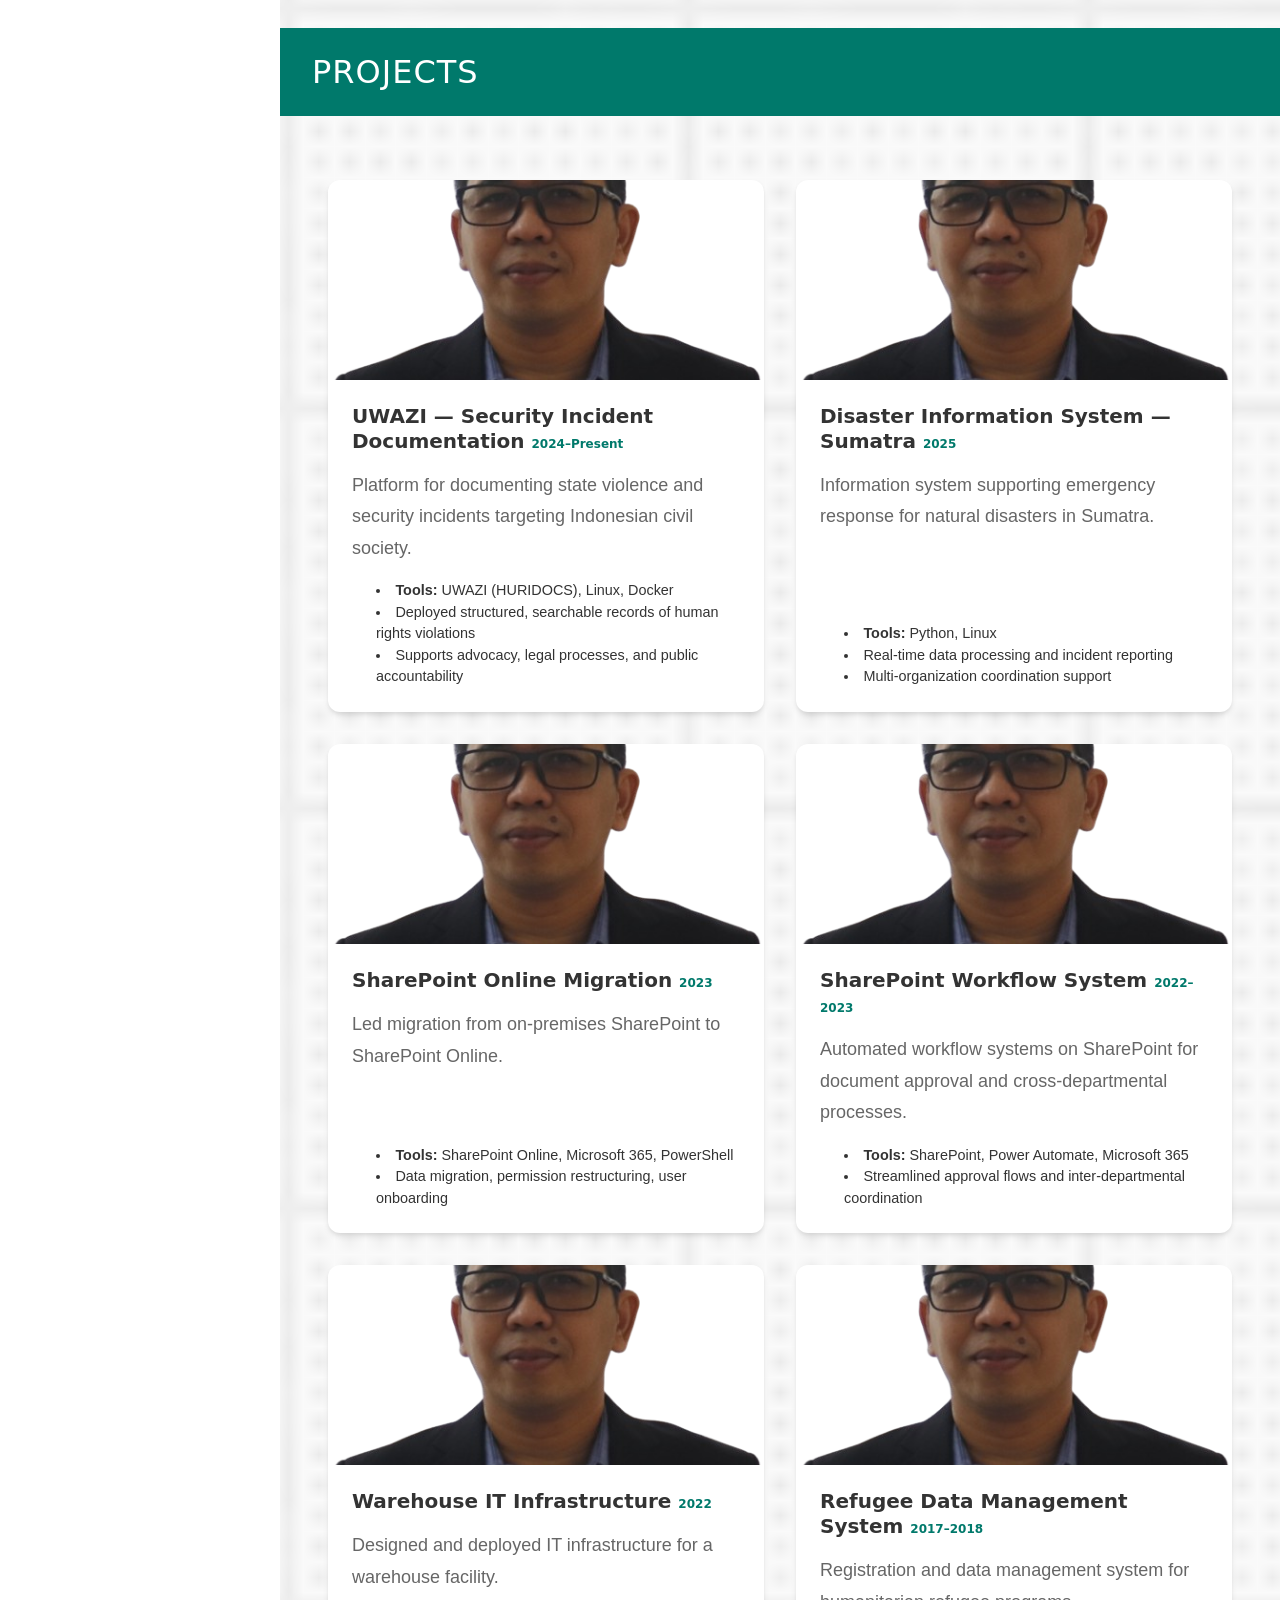
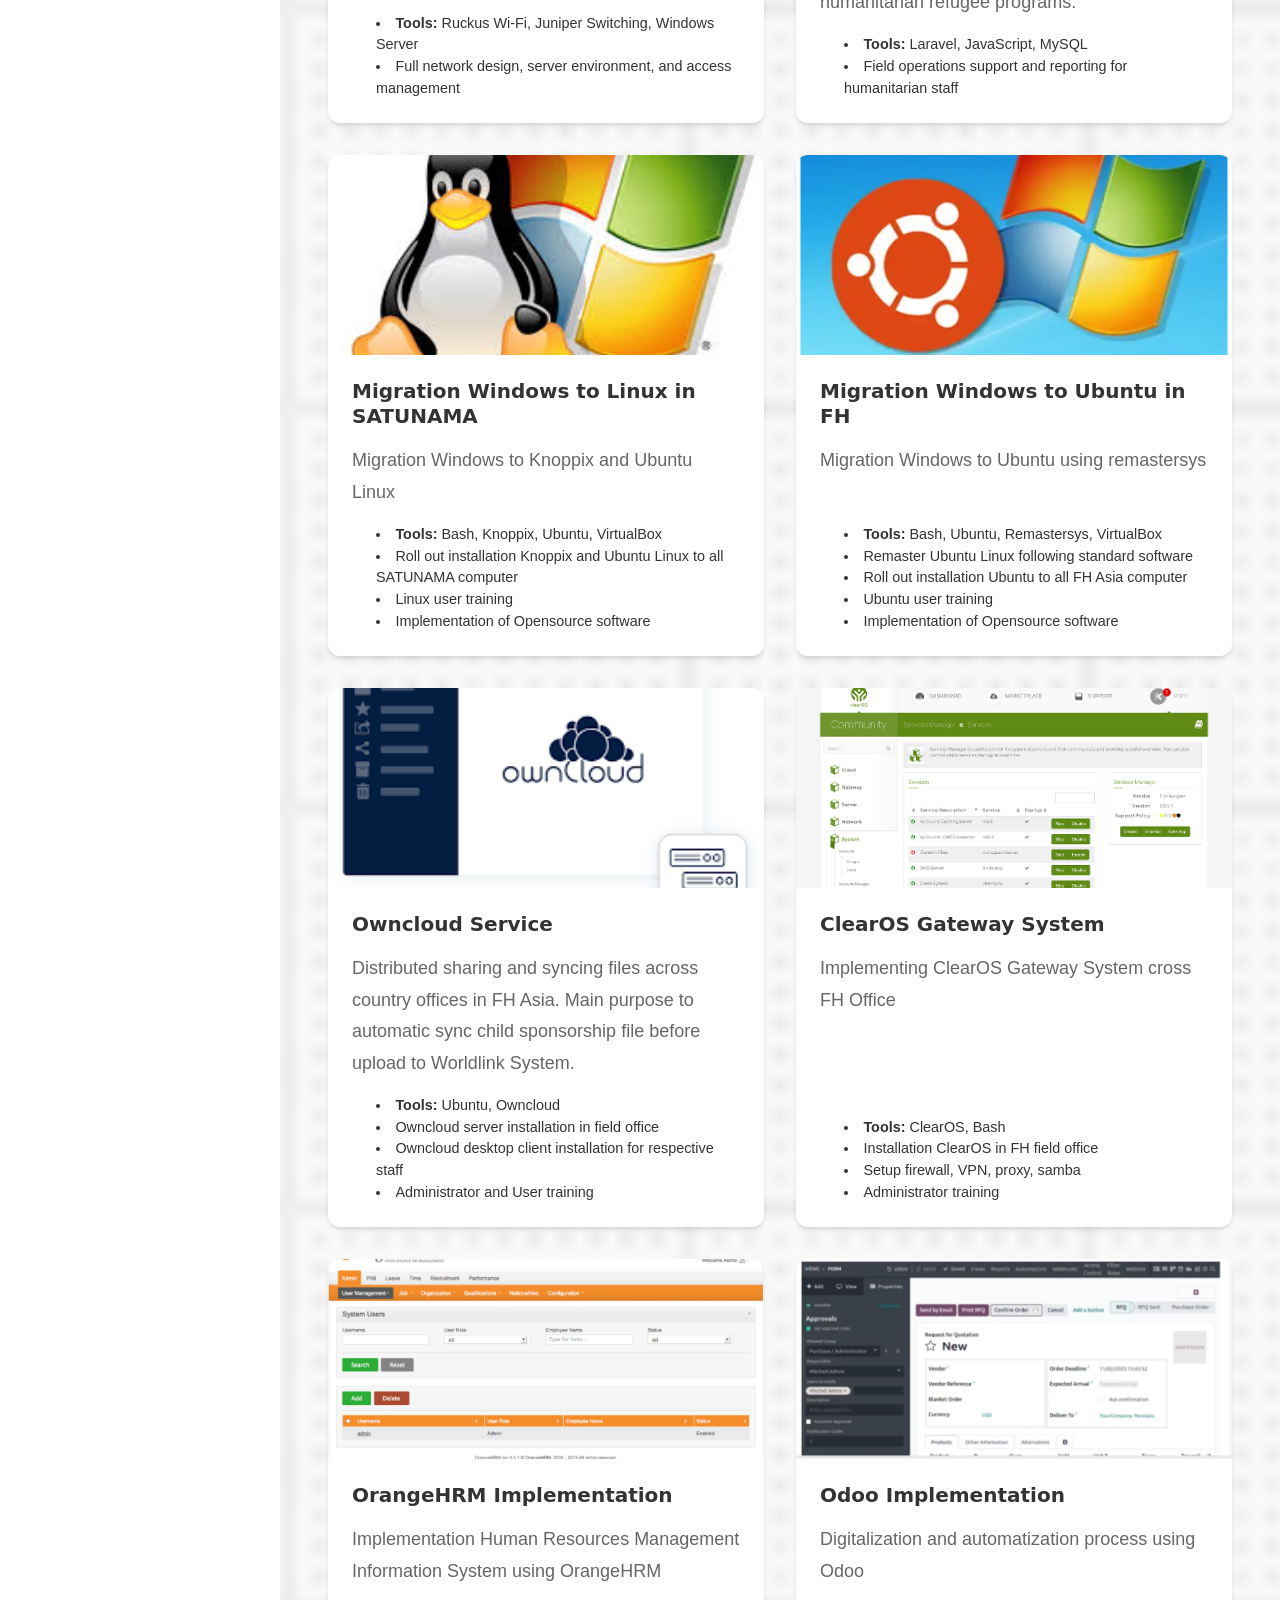
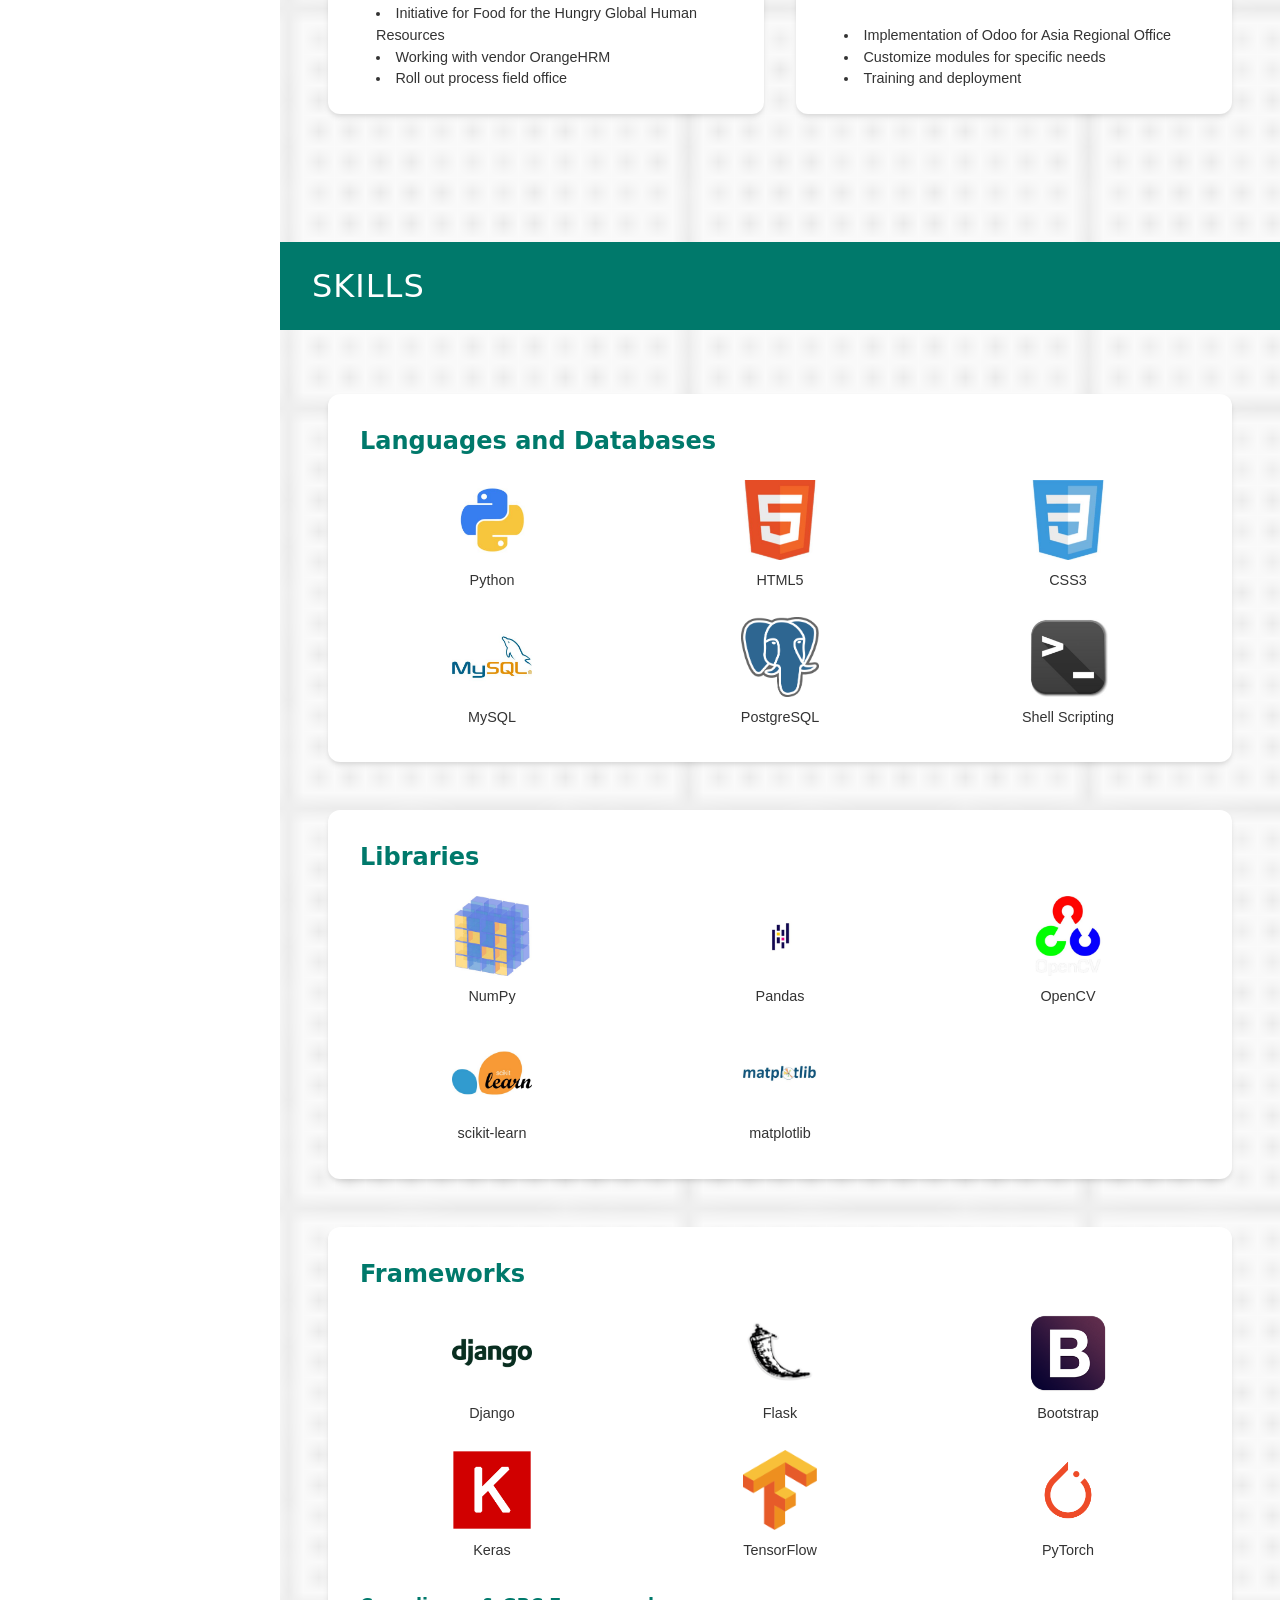
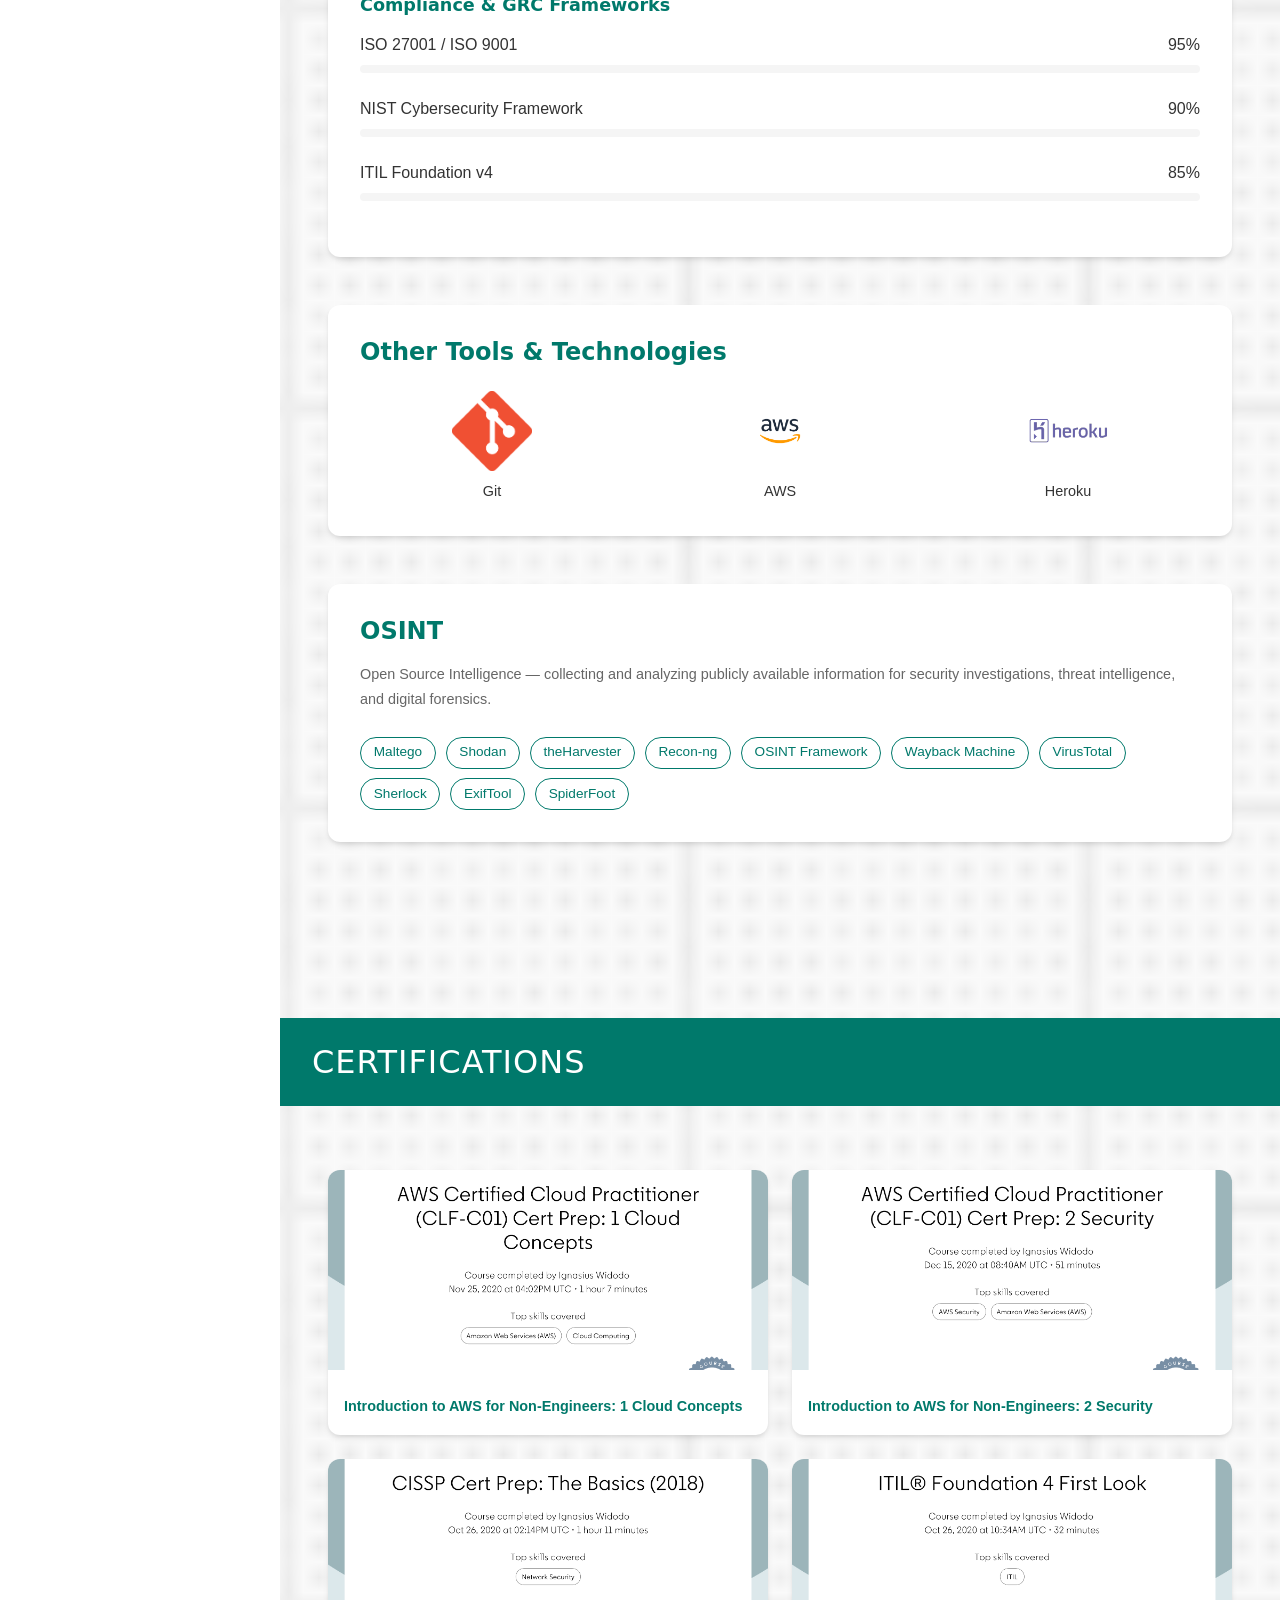
==== commit 32b876e8: "Tambah 6 project baru + section OSINT di Skills" ====
--- a/index.html
+++ b/index.html
@@ -503,6 +503,98 @@
       <div class="container">
         <div class="projects-grid">
 
+          <!-- Project: UWAZI -->
+          <div class="project-card">
+            <img src="/assets/img/iwewe-head.png" alt="UWAZI" class="project-image">
+            <div class="project-content">
+              <h4 class="project-title">UWAZI — Security Incident Documentation <span style="font-size:0.75rem;color:var(--color-primary);">2024–Present</span></h4>
+              <p class="project-description">
+                Platform for documenting state violence and security incidents targeting Indonesian civil society.
+              </p>
+              <ul style="list-style-type: disc; padding-left: 1.5rem; font-size: 0.9rem;">
+                <li><strong>Tools:</strong> UWAZI (HURIDOCS), Linux, Docker</li>
+                <li>Deployed structured, searchable records of human rights violations</li>
+                <li>Supports advocacy, legal processes, and public accountability</li>
+              </ul>
+            </div>
+          </div>
+
+          <!-- Project: Disaster Information System -->
+          <div class="project-card">
+            <img src="/assets/img/iwewe-head.png" alt="Disaster Info System" class="project-image">
+            <div class="project-content">
+              <h4 class="project-title">Disaster Information System — Sumatra <span style="font-size:0.75rem;color:var(--color-primary);">2025</span></h4>
+              <p class="project-description">
+                Information system supporting emergency response for natural disasters in Sumatra.
+              </p>
+              <ul style="list-style-type: disc; padding-left: 1.5rem; font-size: 0.9rem;">
+                <li><strong>Tools:</strong> Python, Linux</li>
+                <li>Real-time data processing and incident reporting</li>
+                <li>Multi-organization coordination support</li>
+              </ul>
+            </div>
+          </div>
+
+          <!-- Project: SharePoint Online Migration -->
+          <div class="project-card">
+            <img src="/assets/img/iwewe-head.png" alt="SharePoint Online Migration" class="project-image">
+            <div class="project-content">
+              <h4 class="project-title">SharePoint Online Migration <span style="font-size:0.75rem;color:var(--color-primary);">2023</span></h4>
+              <p class="project-description">
+                Led migration from on-premises SharePoint to SharePoint Online.
+              </p>
+              <ul style="list-style-type: disc; padding-left: 1.5rem; font-size: 0.9rem;">
+                <li><strong>Tools:</strong> SharePoint Online, Microsoft 365, PowerShell</li>
+                <li>Data migration, permission restructuring, user onboarding</li>
+              </ul>
+            </div>
+          </div>
+
+          <!-- Project: SharePoint Workflow System -->
+          <div class="project-card">
+            <img src="/assets/img/iwewe-head.png" alt="SharePoint Workflow" class="project-image">
+            <div class="project-content">
+              <h4 class="project-title">SharePoint Workflow System <span style="font-size:0.75rem;color:var(--color-primary);">2022–2023</span></h4>
+              <p class="project-description">
+                Automated workflow systems on SharePoint for document approval and cross-departmental processes.
+              </p>
+              <ul style="list-style-type: disc; padding-left: 1.5rem; font-size: 0.9rem;">
+                <li><strong>Tools:</strong> SharePoint, Power Automate, Microsoft 365</li>
+                <li>Streamlined approval flows and inter-departmental coordination</li>
+              </ul>
+            </div>
+          </div>
+
+          <!-- Project: Warehouse IT Infrastructure -->
+          <div class="project-card">
+            <img src="/assets/img/iwewe-head.png" alt="Warehouse IT Infrastructure" class="project-image">
+            <div class="project-content">
+              <h4 class="project-title">Warehouse IT Infrastructure <span style="font-size:0.75rem;color:var(--color-primary);">2022</span></h4>
+              <p class="project-description">
+                Designed and deployed IT infrastructure for a warehouse facility.
+              </p>
+              <ul style="list-style-type: disc; padding-left: 1.5rem; font-size: 0.9rem;">
+                <li><strong>Tools:</strong> Ruckus Wi-Fi, Juniper Switching, Windows Server</li>
+                <li>Full network design, server environment, and access management</li>
+              </ul>
+            </div>
+          </div>
+
+          <!-- Project: Refugee Data Management System -->
+          <div class="project-card">
+            <img src="/assets/img/iwewe-head.png" alt="Refugee Data System" class="project-image">
+            <div class="project-content">
+              <h4 class="project-title">Refugee Data Management System <span style="font-size:0.75rem;color:var(--color-primary);">2017–2018</span></h4>
+              <p class="project-description">
+                Registration and data management system for humanitarian refugee programs.
+              </p>
+              <ul style="list-style-type: disc; padding-left: 1.5rem; font-size: 0.9rem;">
+                <li><strong>Tools:</strong> Laravel, JavaScript, MySQL</li>
+                <li>Field operations support and reporting for humanitarian staff</li>
+              </ul>
+            </div>
+          </div>
+
           <!-- Project 1: Migration Windows to Linux (SATUNAMA) -->
           <div class="project-card">
             <img src="/assets/img/windows-linux.jpeg" alt="Windows to Linux Migration" class="project-image">
@@ -759,6 +851,28 @@
           </div>
         </div>
 
+        <!-- OSINT -->
+        <div class="card">
+          <div class="card-content">
+            <h4 style="color: var(--color-primary); margin-bottom: 1rem;">OSINT</h4>
+            <p style="font-size: 0.9rem; margin-bottom: 1.5rem; color: var(--color-text-secondary);">
+              Open Source Intelligence — collecting and analyzing publicly available information for security investigations, threat intelligence, and digital forensics.
+            </p>
+            <div style="display: flex; flex-wrap: wrap; gap: 0.6rem;">
+              <span style="background: var(--color-surface); border: 1px solid var(--color-primary); color: var(--color-primary); padding: 0.3rem 0.8rem; border-radius: 999px; font-size: 0.85rem;">Maltego</span>
+              <span style="background: var(--color-surface); border: 1px solid var(--color-primary); color: var(--color-primary); padding: 0.3rem 0.8rem; border-radius: 999px; font-size: 0.85rem;">Shodan</span>
+              <span style="background: var(--color-surface); border: 1px solid var(--color-primary); color: var(--color-primary); padding: 0.3rem 0.8rem; border-radius: 999px; font-size: 0.85rem;">theHarvester</span>
+              <span style="background: var(--color-surface); border: 1px solid var(--color-primary); color: var(--color-primary); padding: 0.3rem 0.8rem; border-radius: 999px; font-size: 0.85rem;">Recon-ng</span>
+              <span style="background: var(--color-surface); border: 1px solid var(--color-primary); color: var(--color-primary); padding: 0.3rem 0.8rem; border-radius: 999px; font-size: 0.85rem;">OSINT Framework</span>
+              <span style="background: var(--color-surface); border: 1px solid var(--color-primary); color: var(--color-primary); padding: 0.3rem 0.8rem; border-radius: 999px; font-size: 0.85rem;">Wayback Machine</span>
+              <span style="background: var(--color-surface); border: 1px solid var(--color-primary); color: var(--color-primary); padding: 0.3rem 0.8rem; border-radius: 999px; font-size: 0.85rem;">VirusTotal</span>
+              <span style="background: var(--color-surface); border: 1px solid var(--color-primary); color: var(--color-primary); padding: 0.3rem 0.8rem; border-radius: 999px; font-size: 0.85rem;">Sherlock</span>
+              <span style="background: var(--color-surface); border: 1px solid var(--color-primary); color: var(--color-primary); padding: 0.3rem 0.8rem; border-radius: 999px; font-size: 0.85rem;">ExifTool</span>
+              <span style="background: var(--color-surface); border: 1px solid var(--color-primary); color: var(--color-primary); padding: 0.3rem 0.8rem; border-radius: 999px; font-size: 0.85rem;">SpiderFoot</span>
+            </div>
+          </div>
+        </div>
+
       </div>
     </section>
 
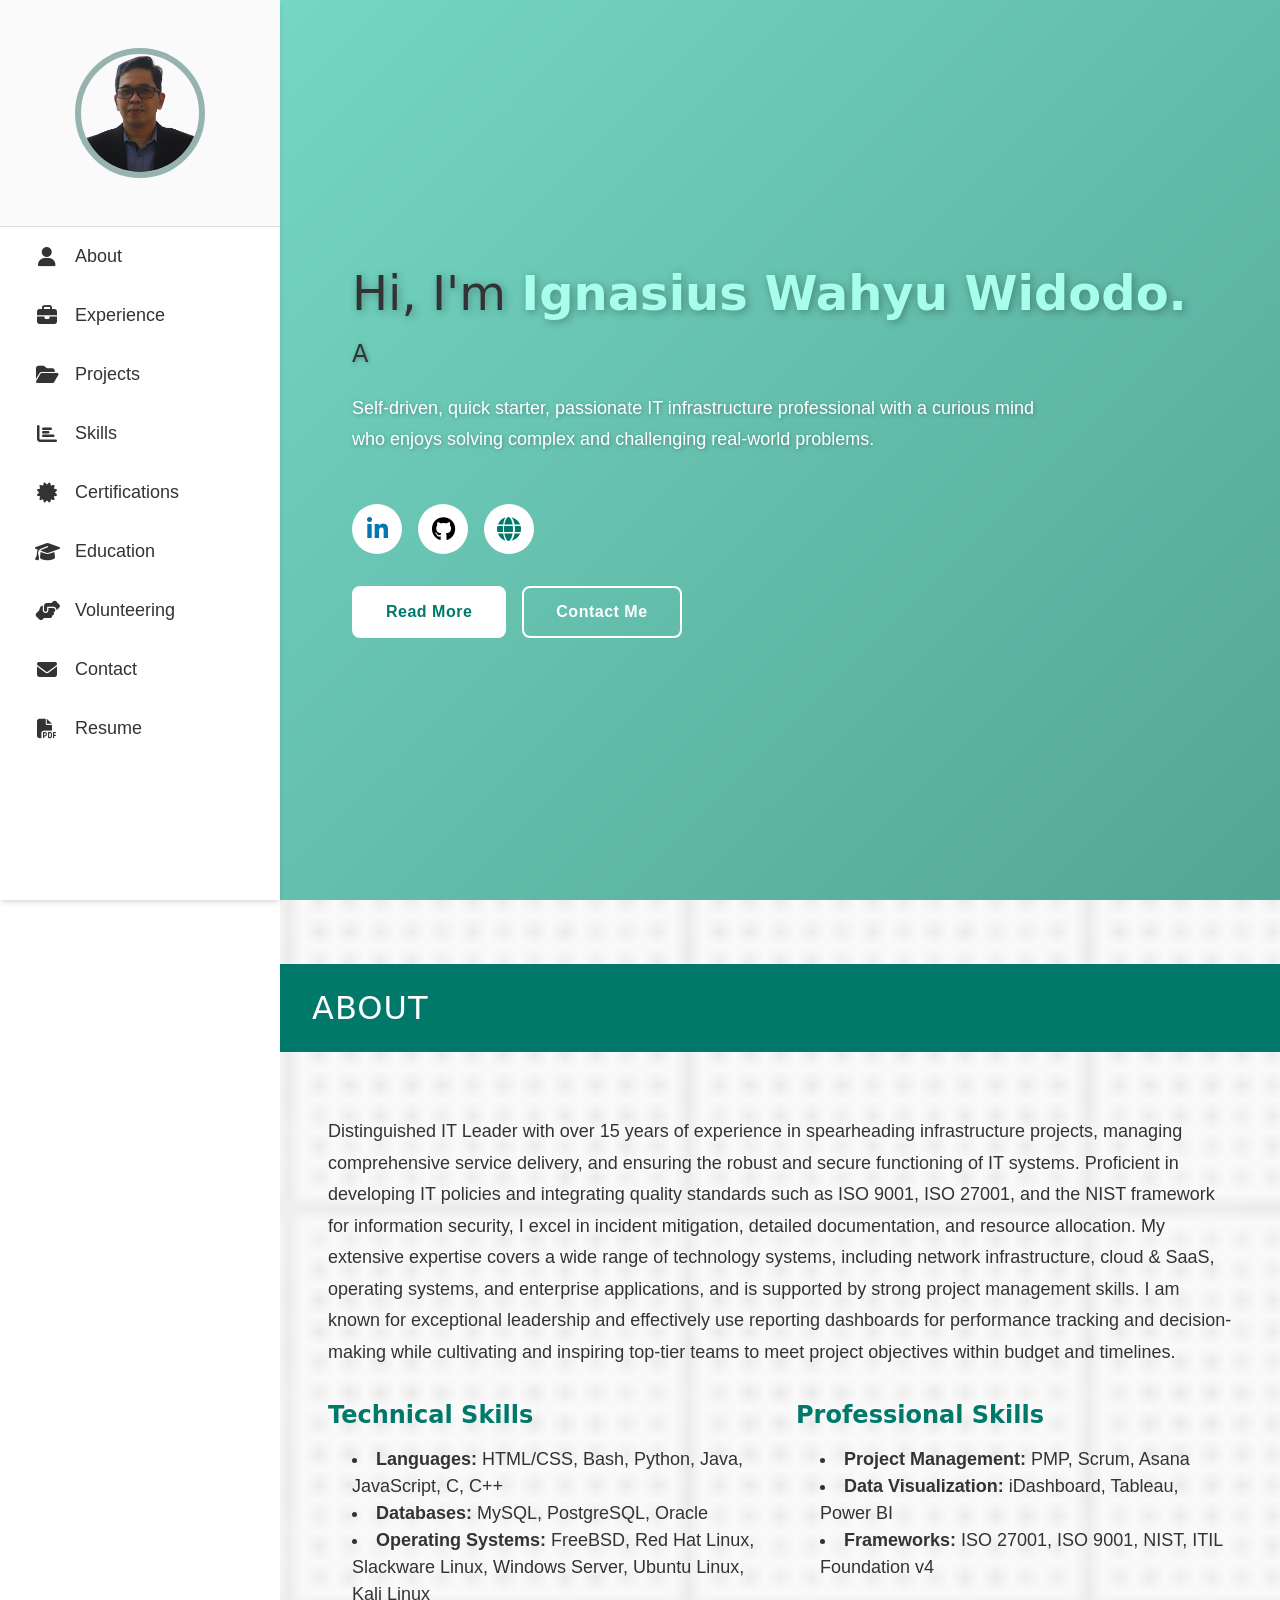
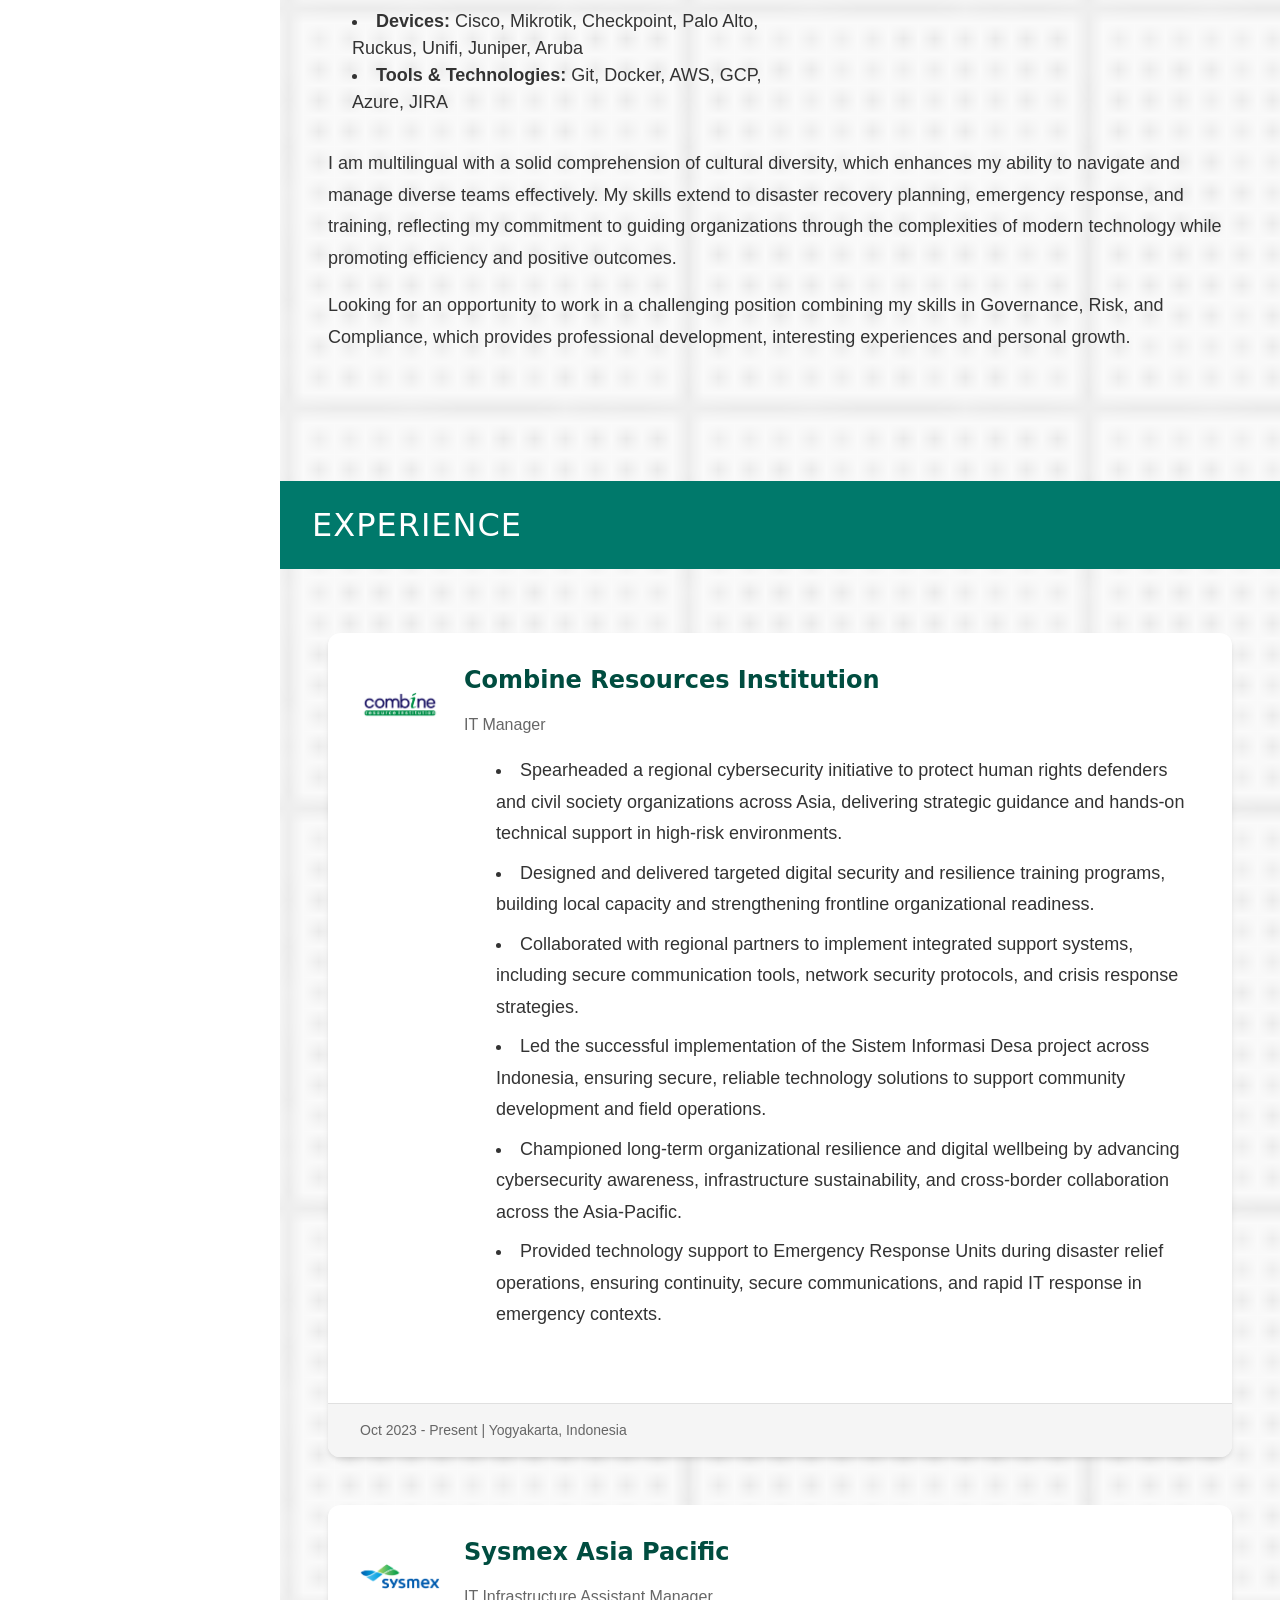
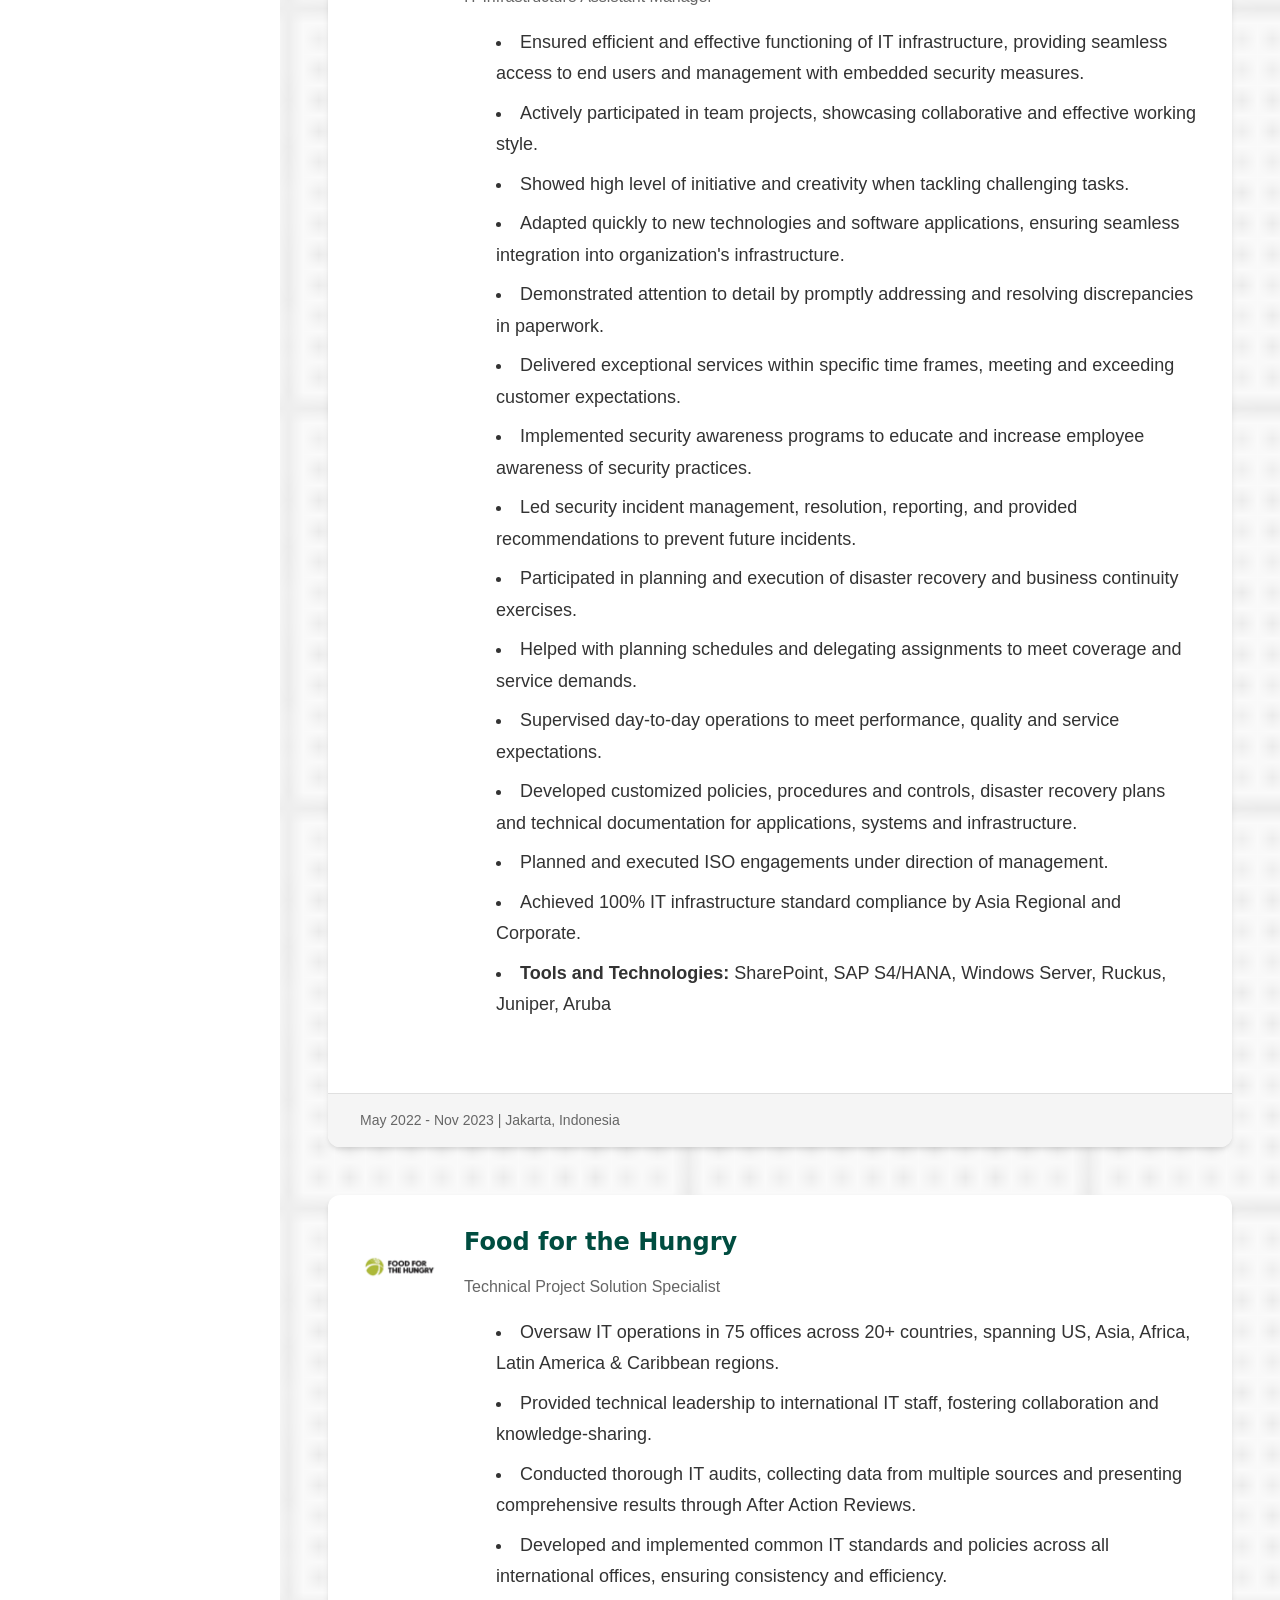
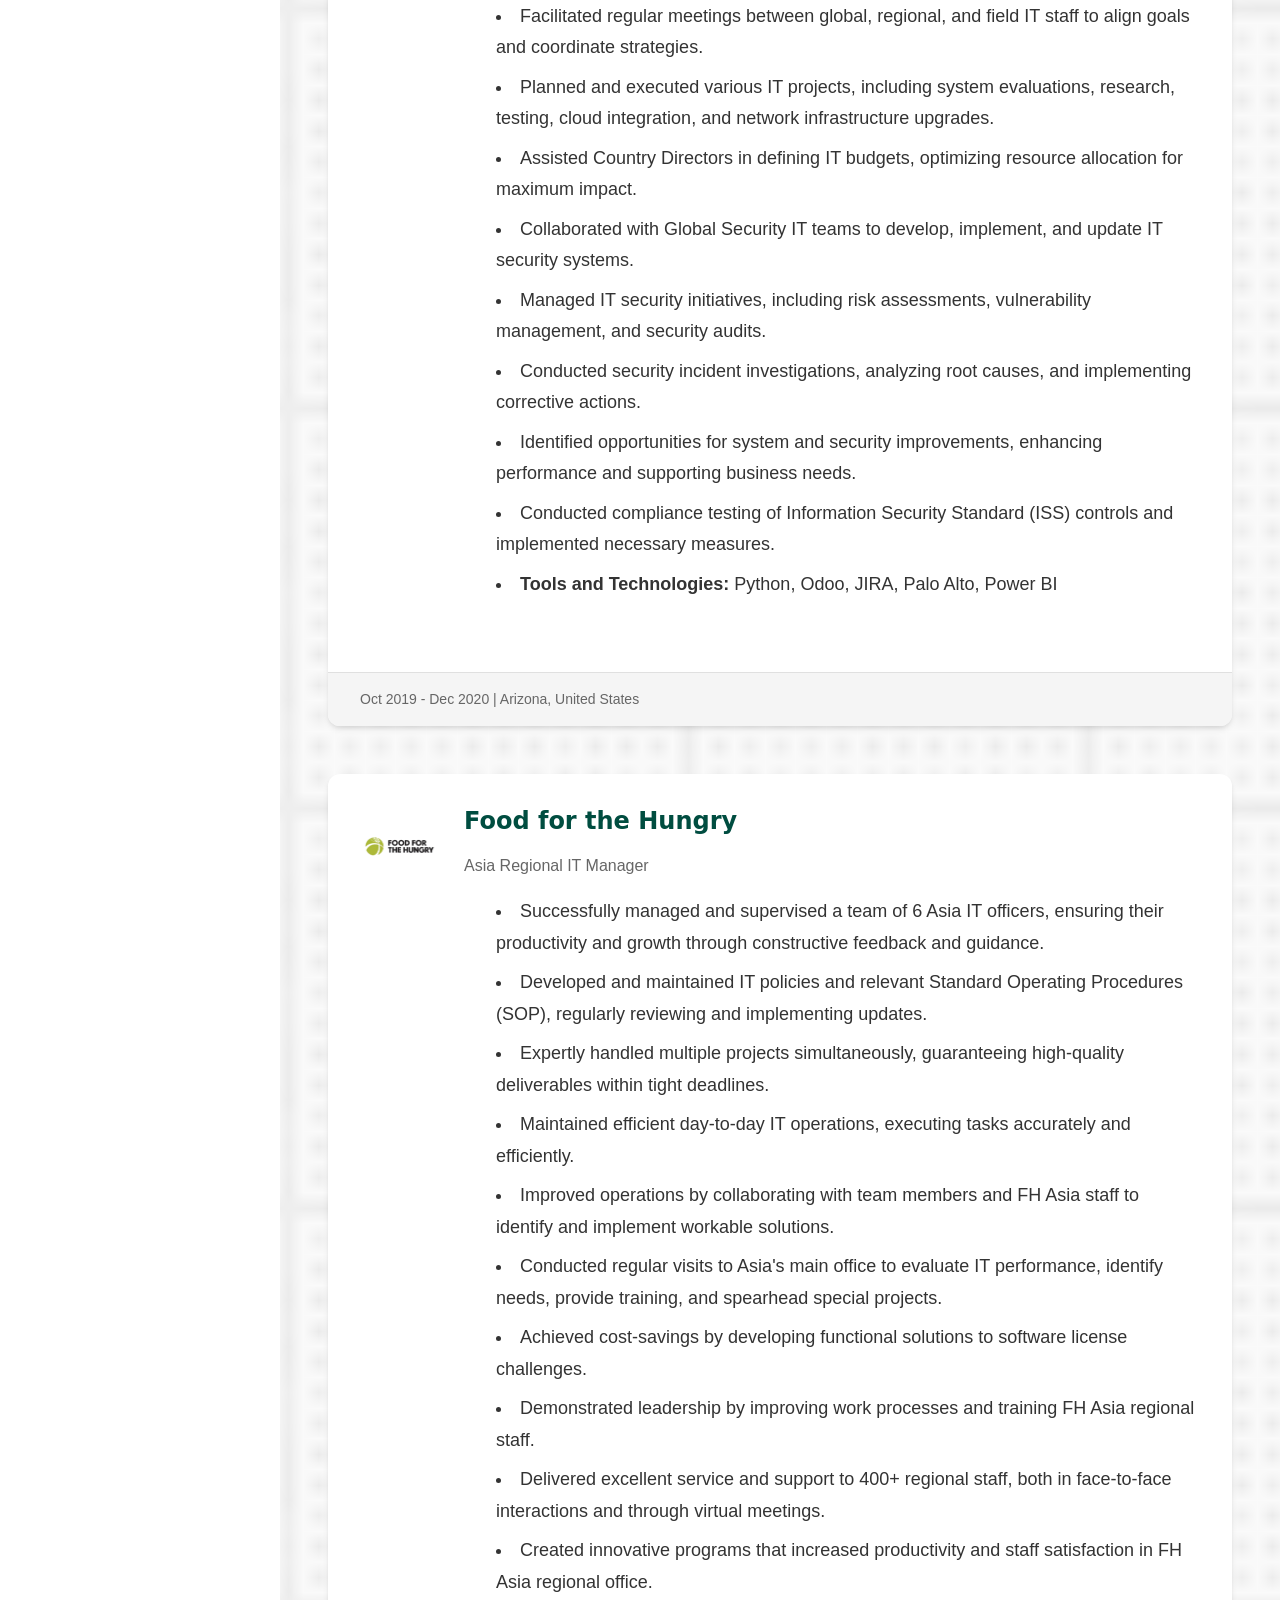
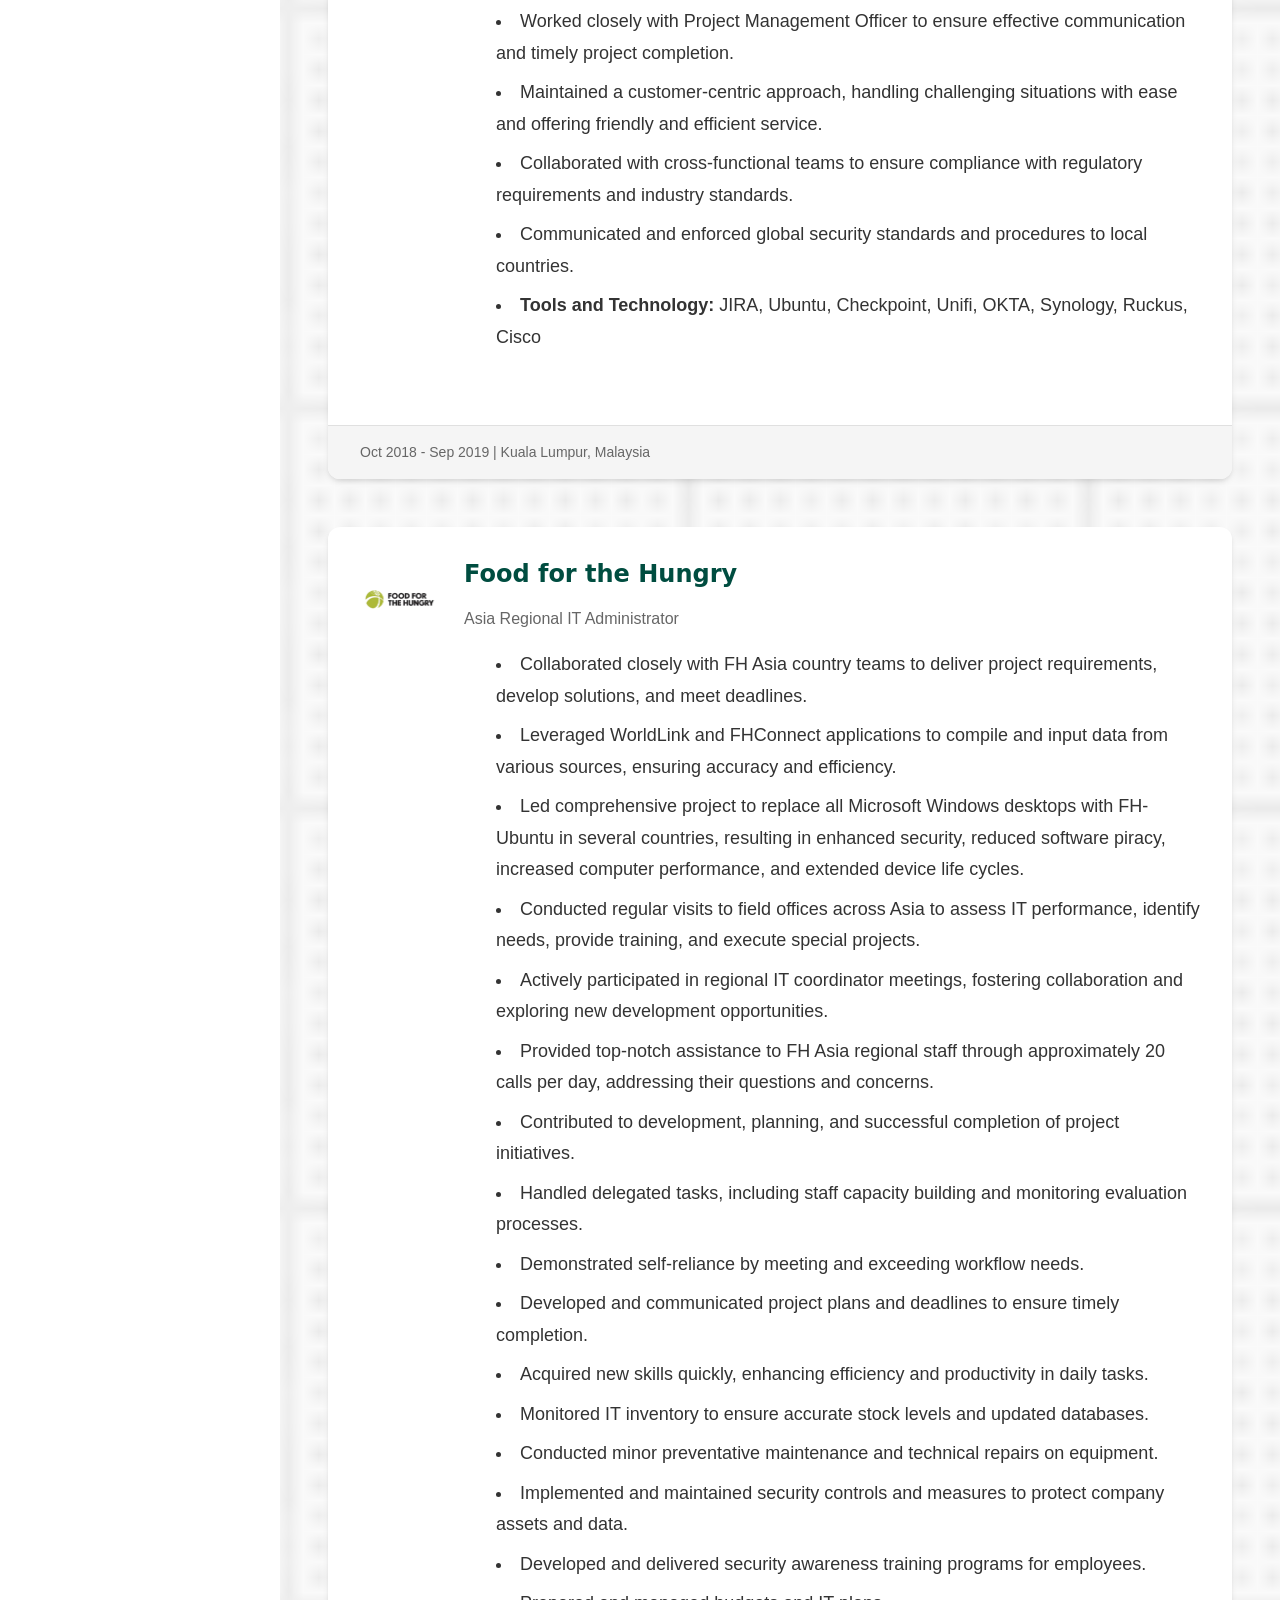
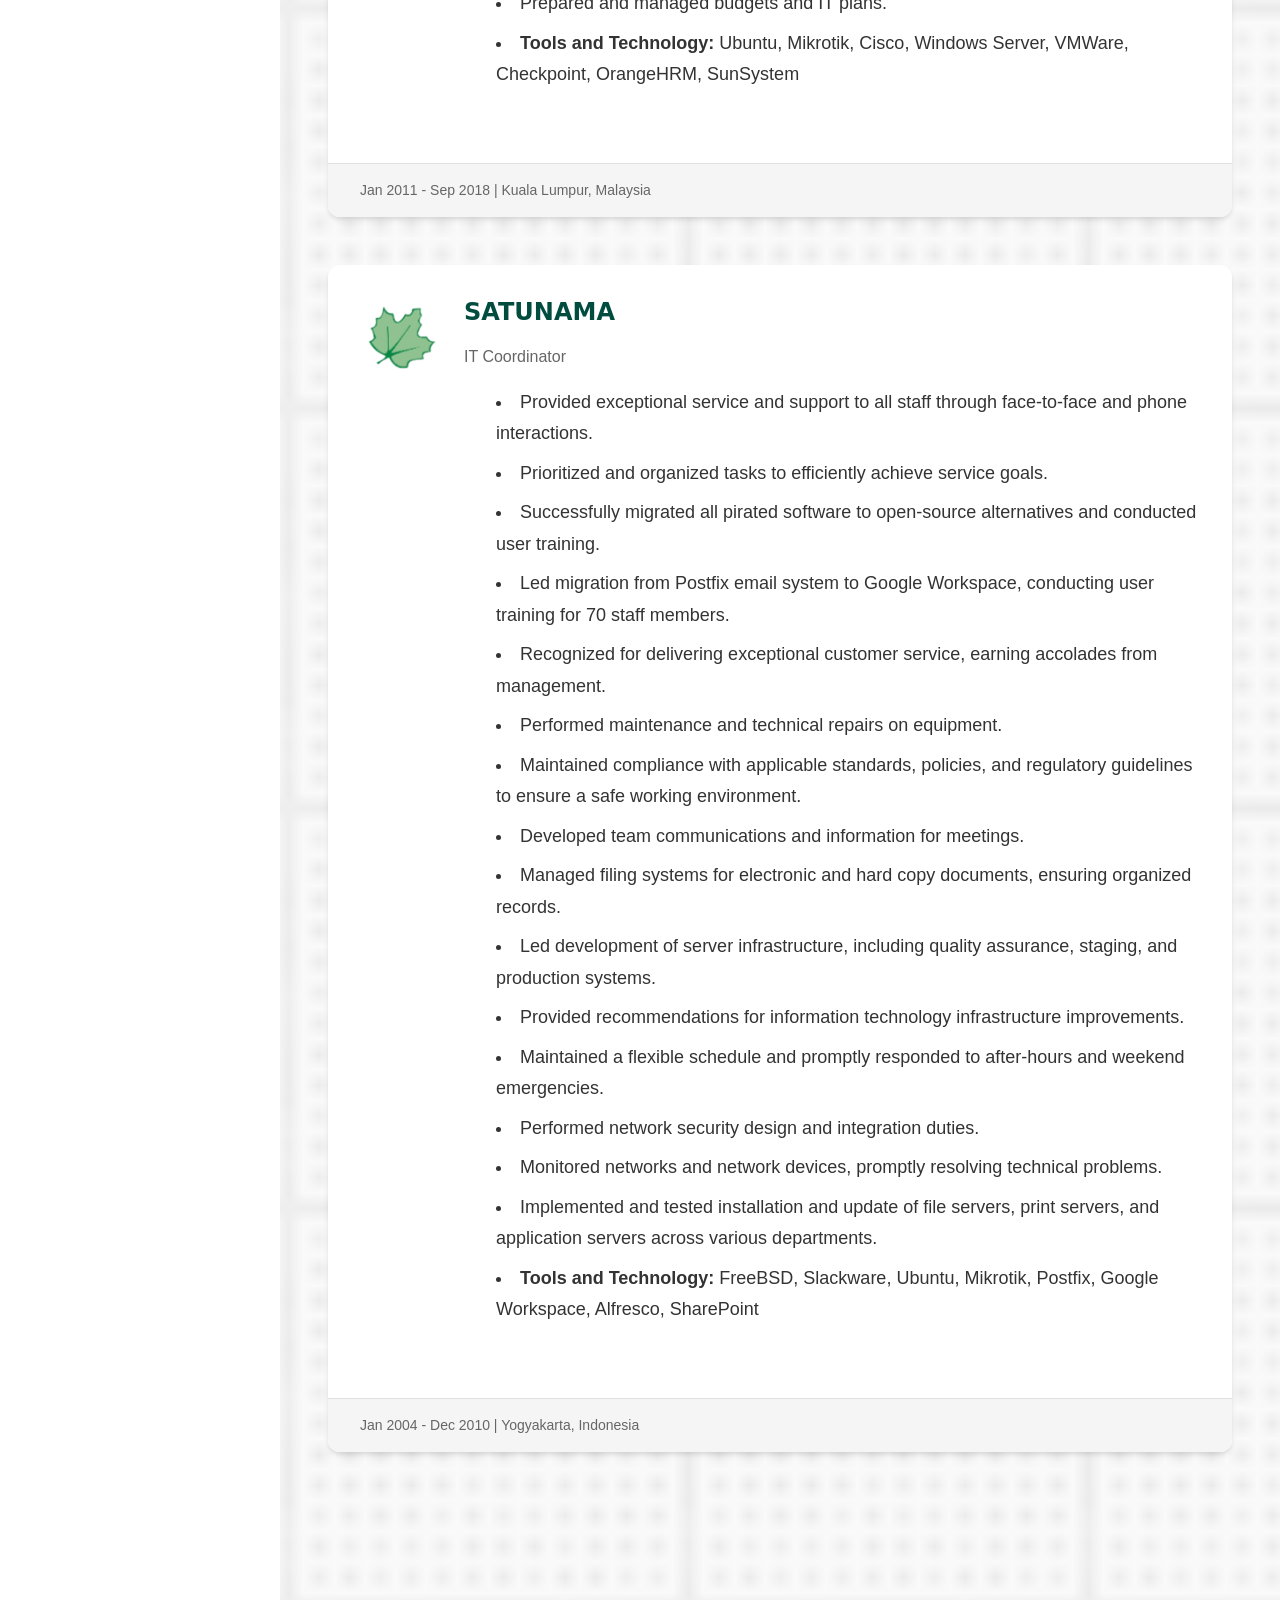
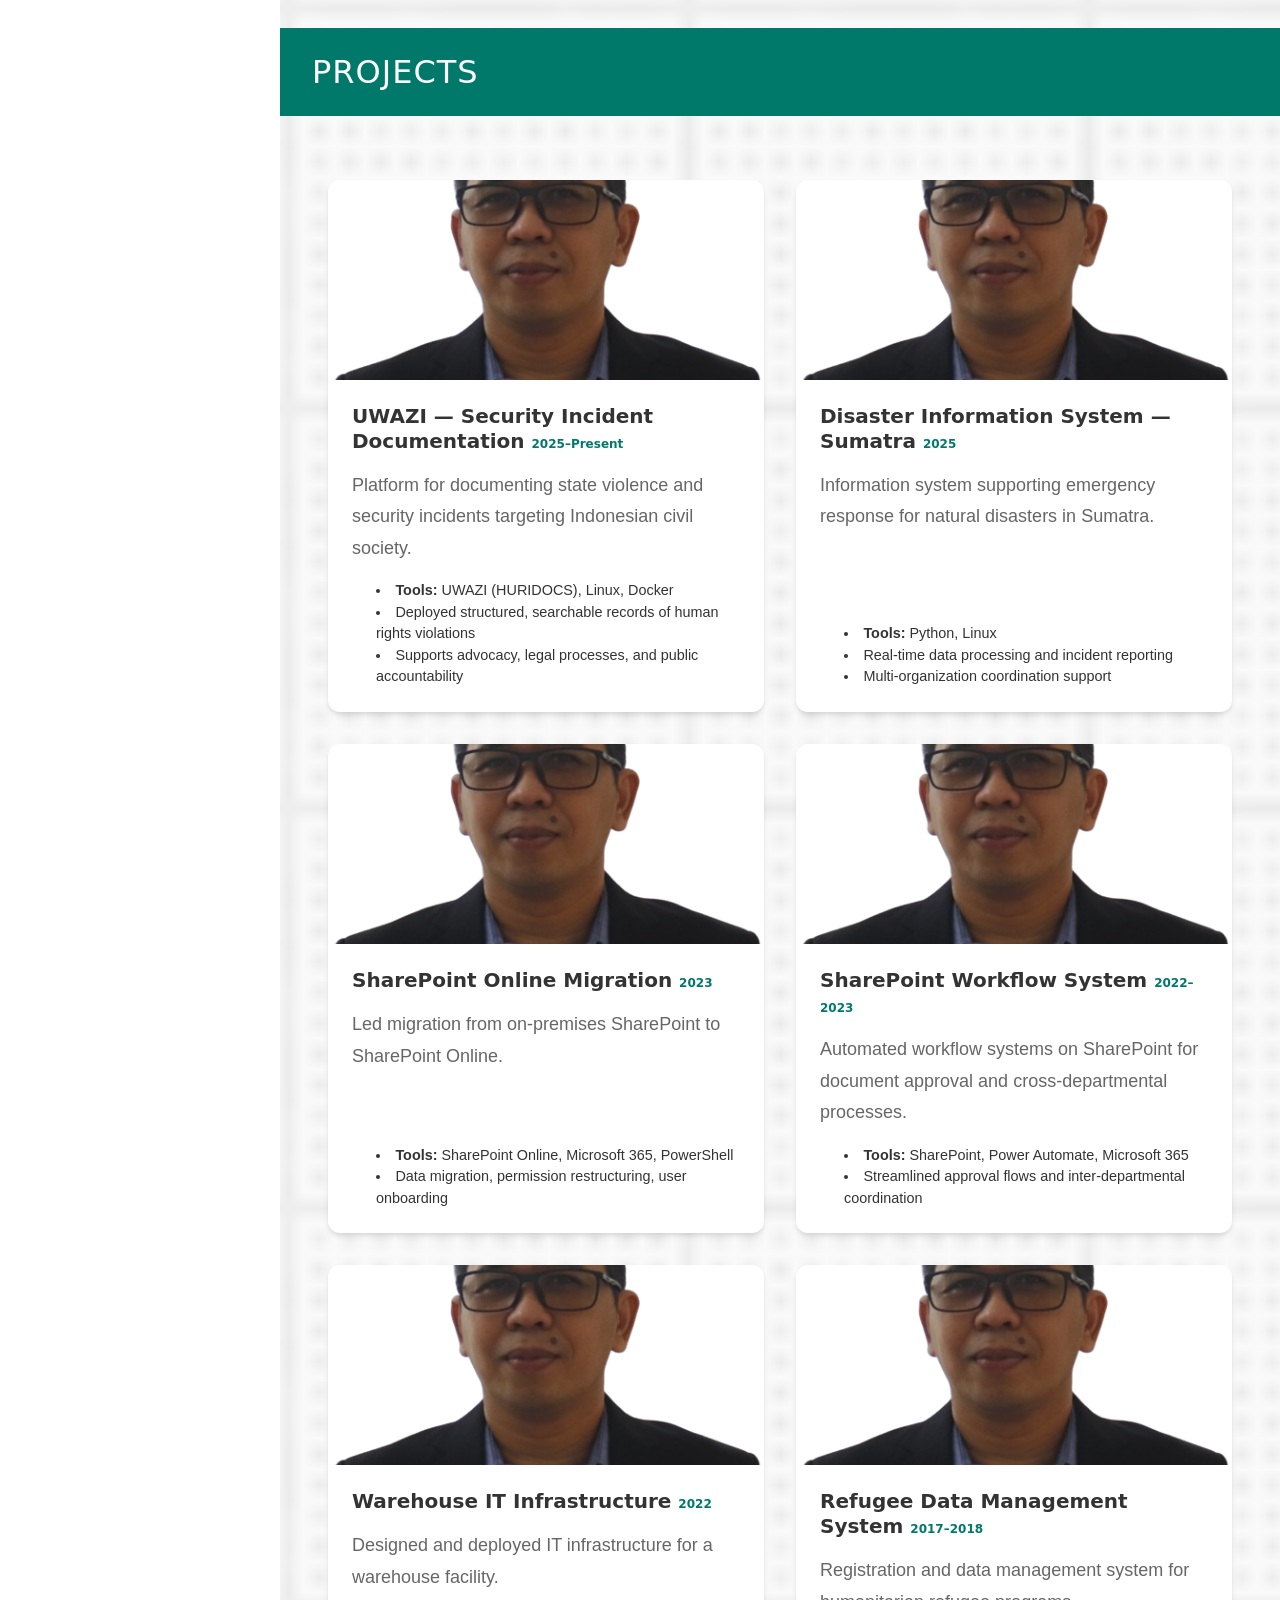
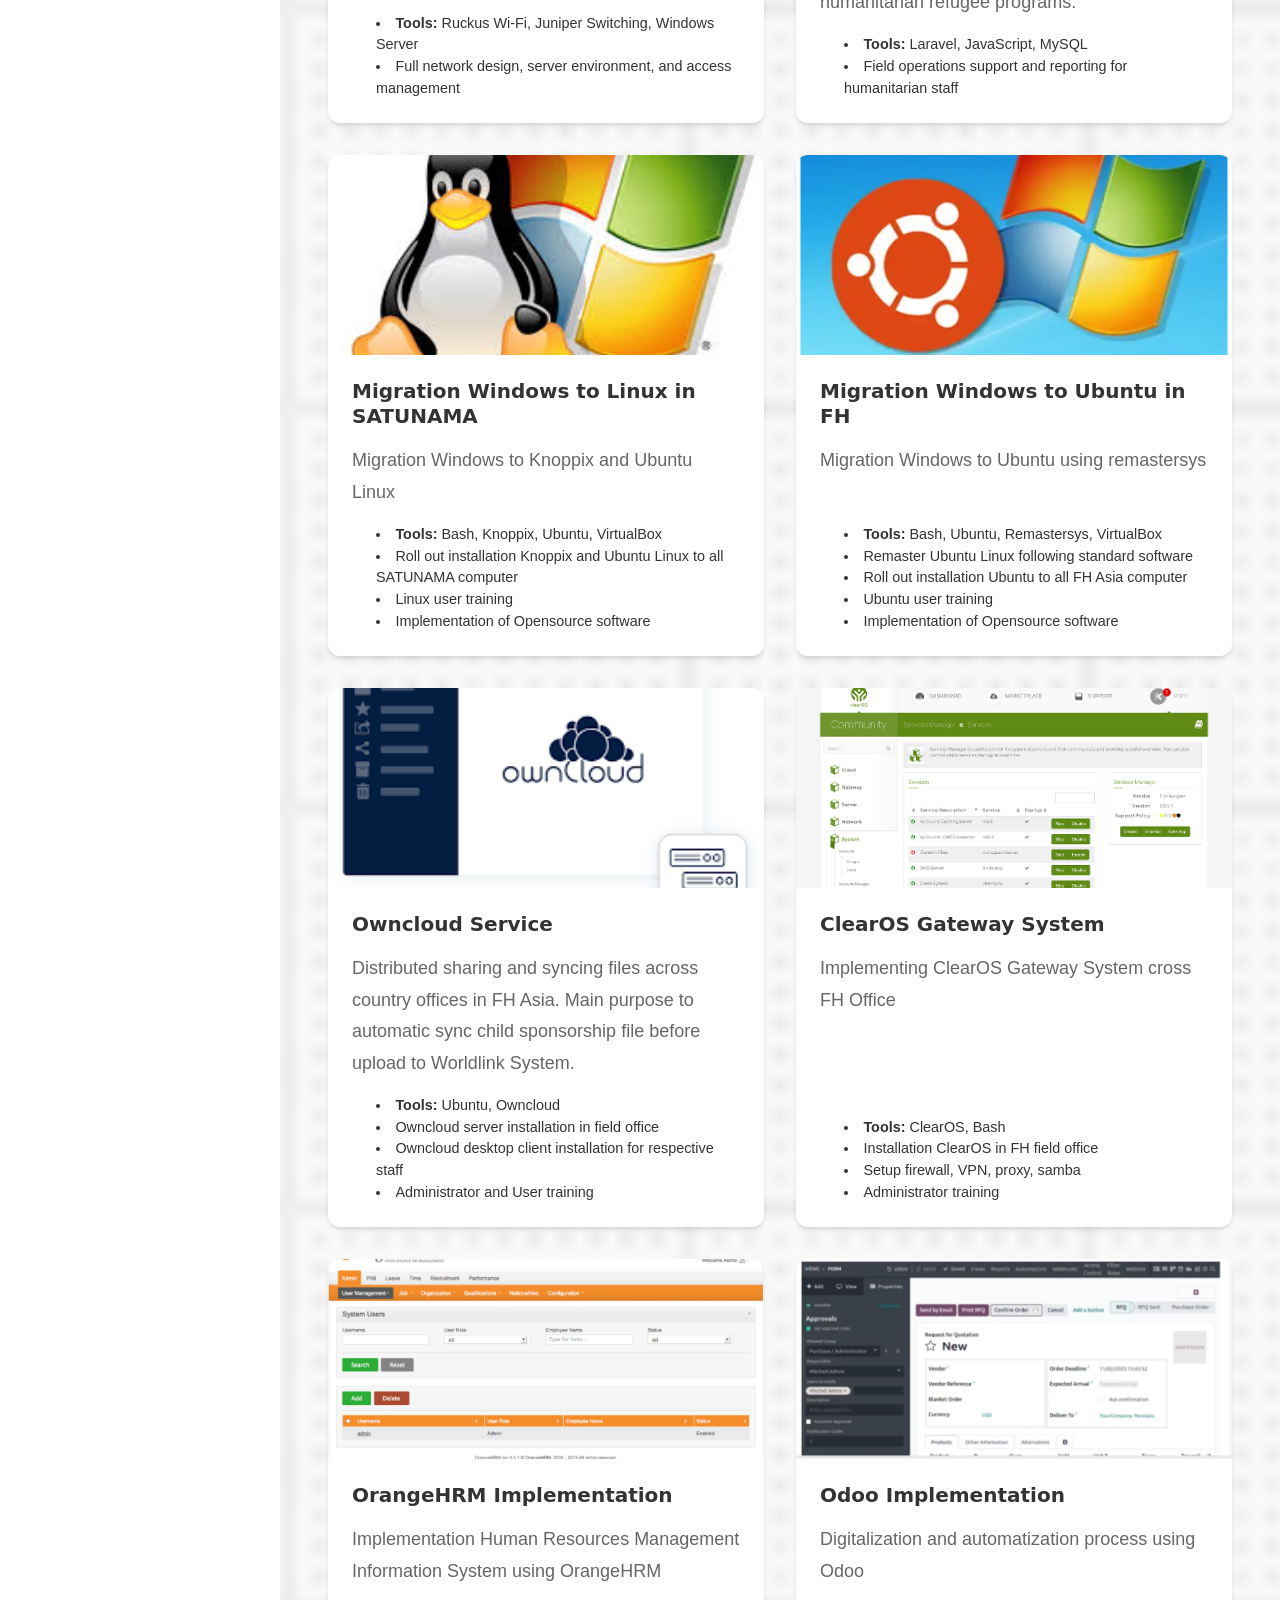
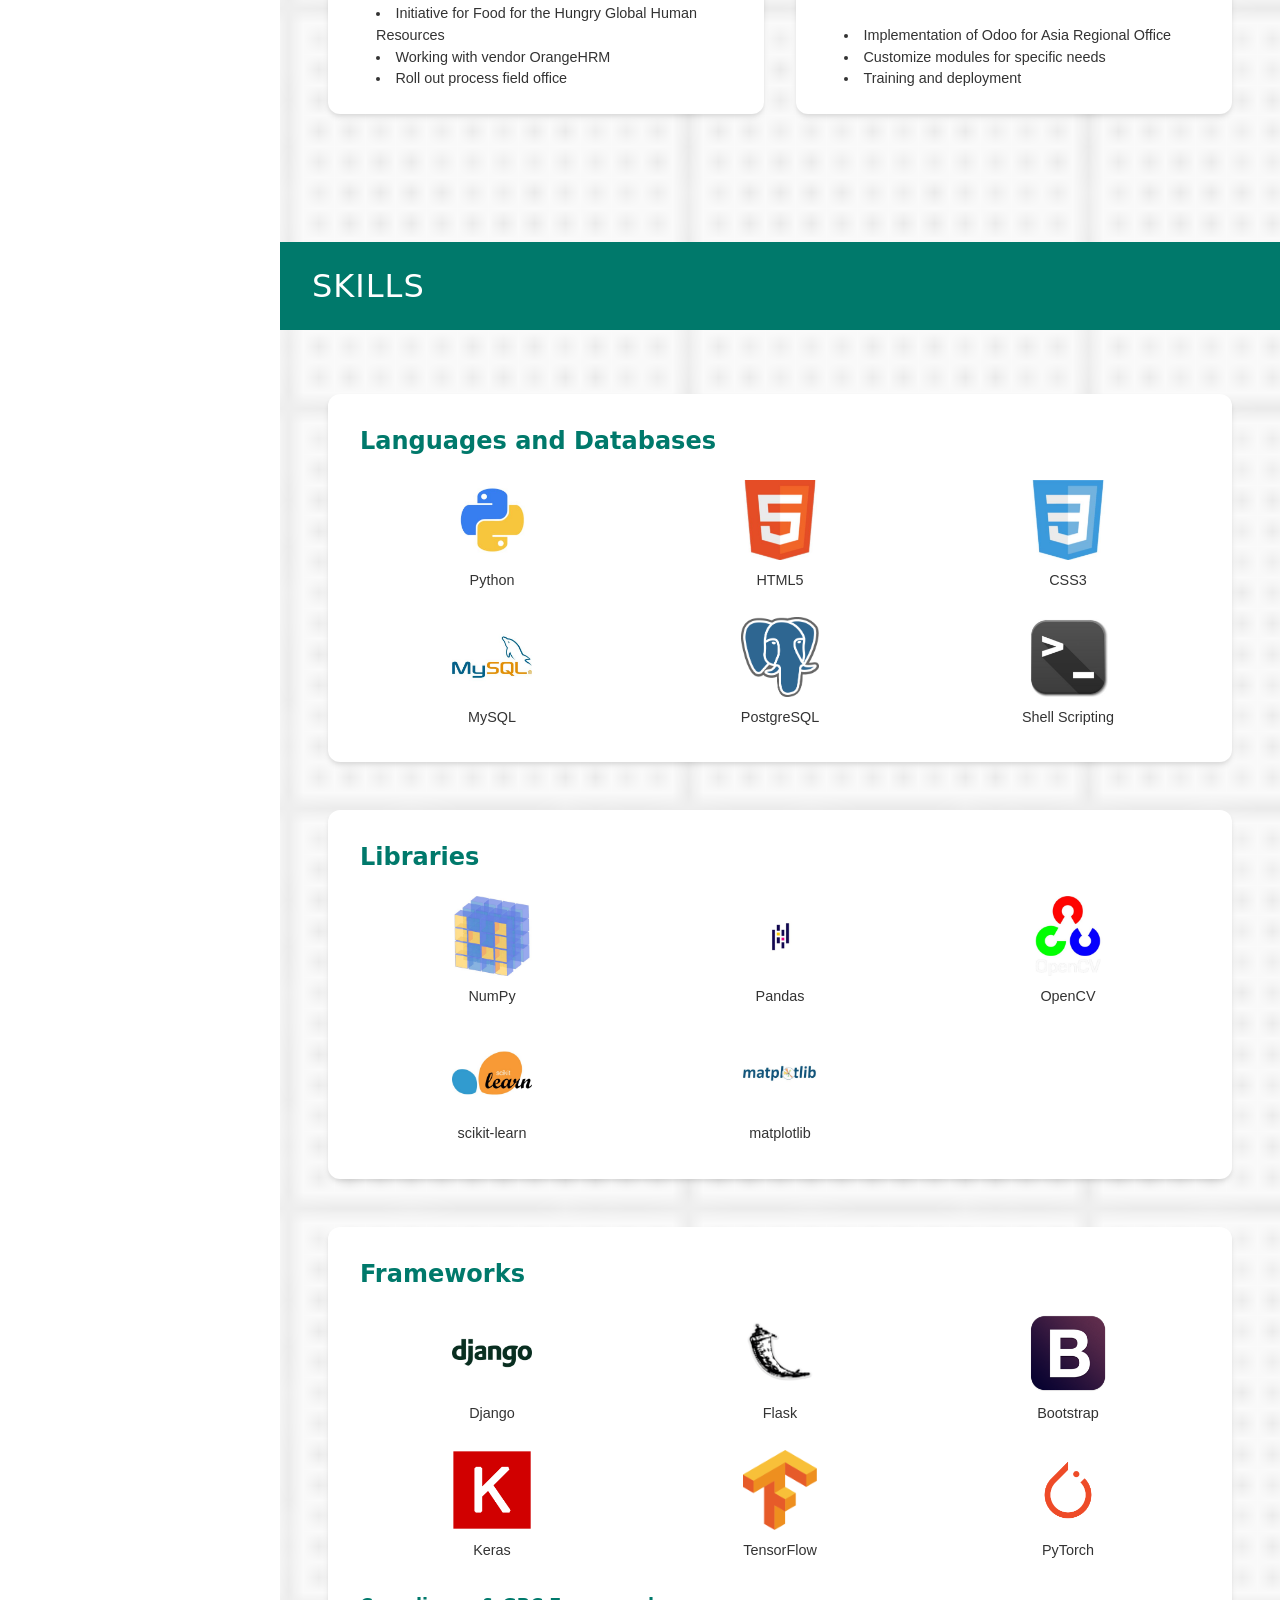
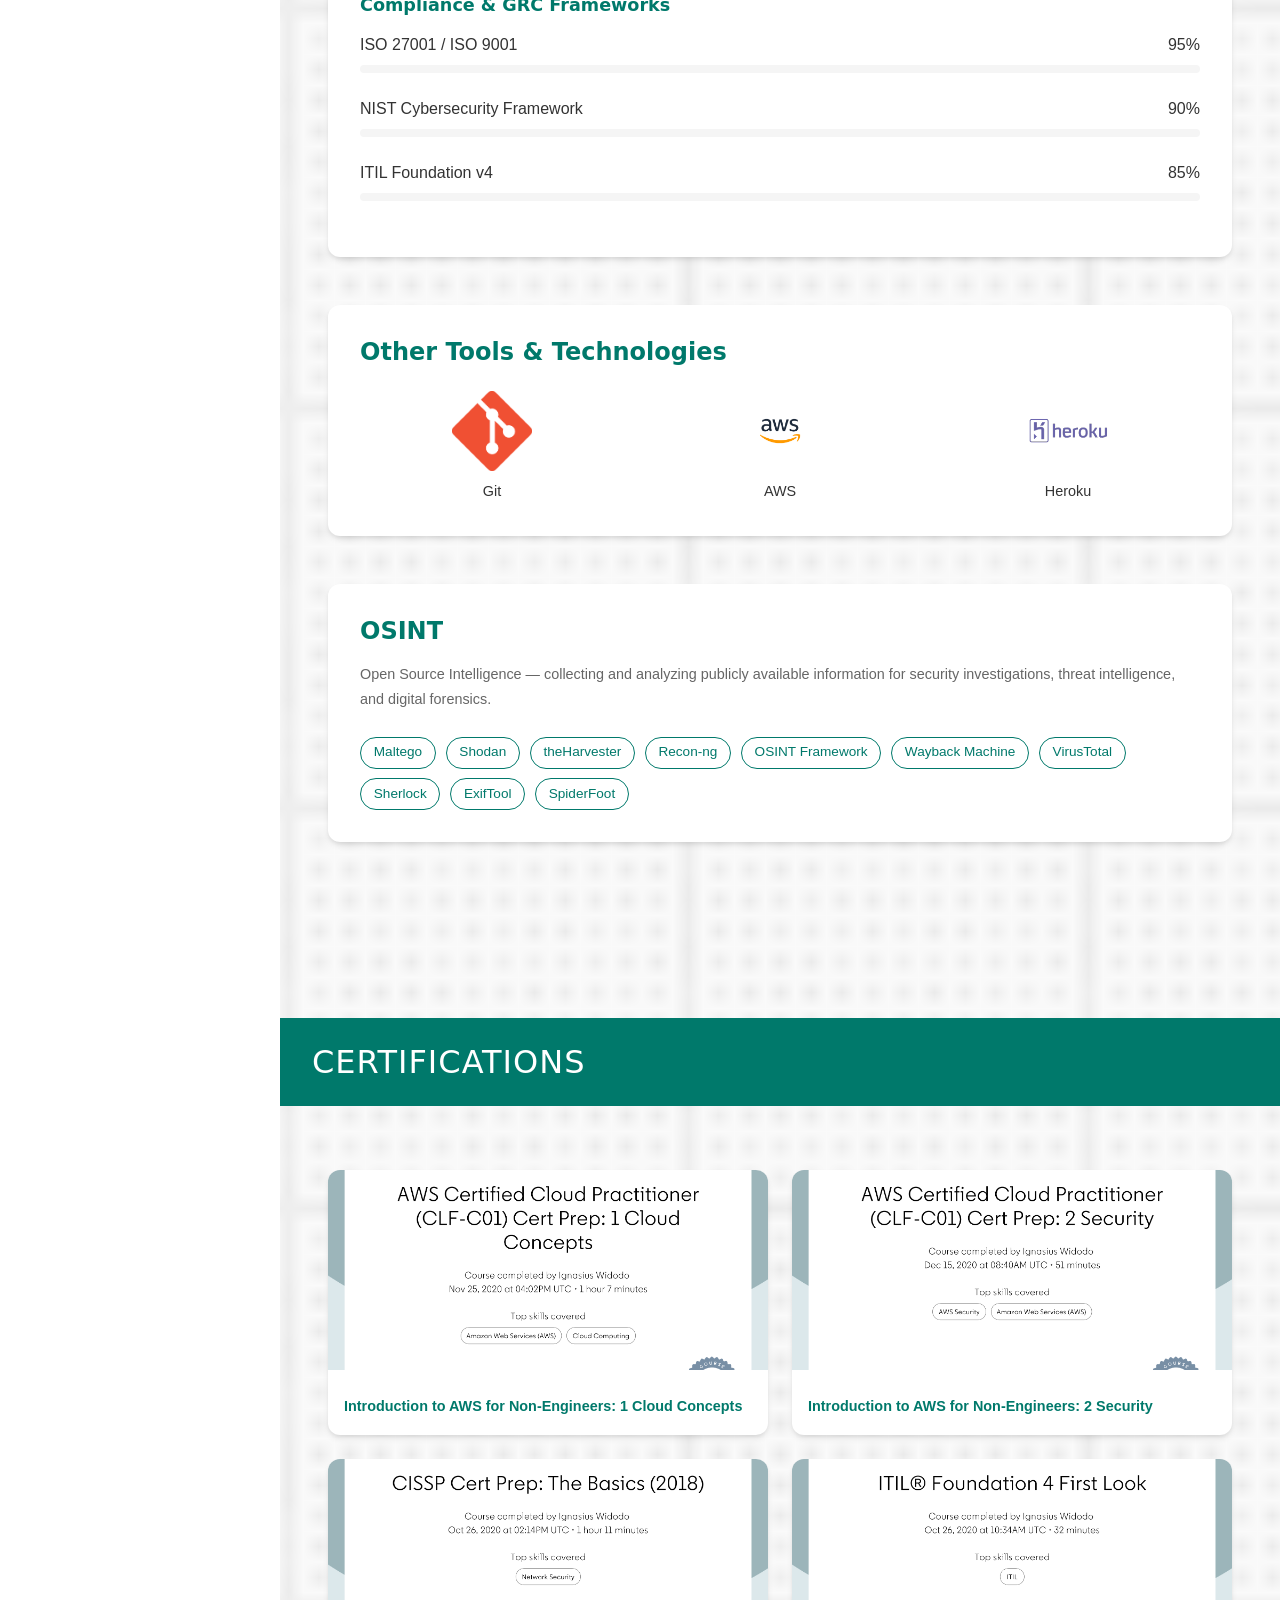
==== commit 3c684eb0: "Fix UWAZI: ubah tahun dari 2024 menjadi 2025" ====
--- a/index.html
+++ b/index.html
@@ -507,7 +507,7 @@
           <div class="project-card">
             <img src="/assets/img/iwewe-head.png" alt="UWAZI" class="project-image">
             <div class="project-content">
-              <h4 class="project-title">UWAZI — Security Incident Documentation <span style="font-size:0.75rem;color:var(--color-primary);">2024–Present</span></h4>
+              <h4 class="project-title">UWAZI — Security Incident Documentation <span style="font-size:0.75rem;color:var(--color-primary);">2025–Present</span></h4>
               <p class="project-description">
                 Platform for documenting state violence and security incidents targeting Indonesian civil society.
               </p>
